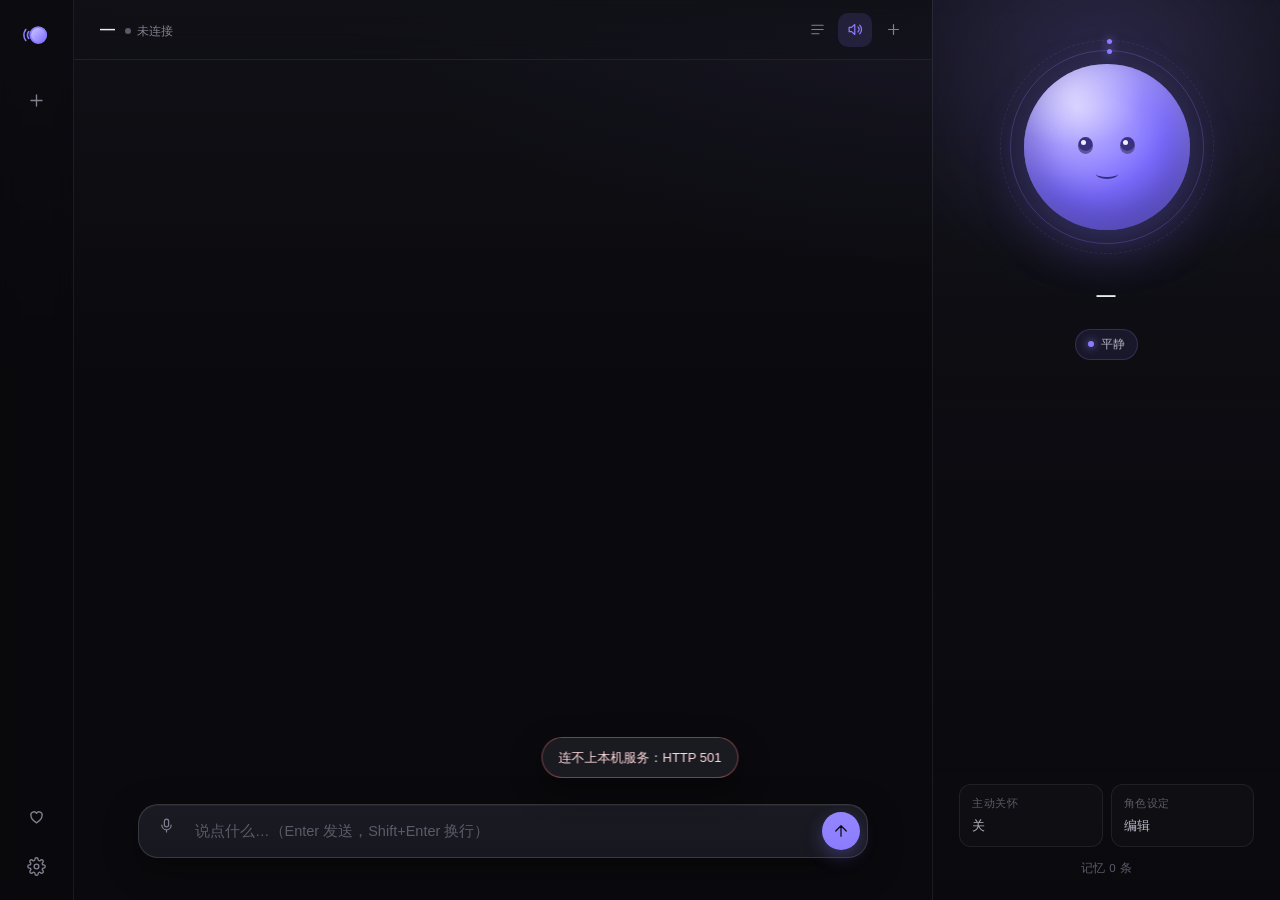
==== src/ui/index.html @ 5f8cbdd1 "update" ====
<!DOCTYPE html>
<!-- ============================================================
     GENERATED by build_ui.py from src/ui/src/ — do not edit.
     Edit src/ui/src/{index.html,css/*.css,js/*.js} and re-run the
     builder. Dev loop (no rebuild, no regeneration):
       agent.exe --headless 8787 --ui src/ui/index.html
     ============================================================ -->
<html lang="zh-CN">
<head>
<meta charset="utf-8">
<meta name="viewport" content="width=device-width, initial-scale=1, viewport-fit=cover">
<meta name="color-scheme" content="dark">
<title>agent</title>
<style>/* ==== css/00-tokens.css =============================================== */

/* 设计令牌：近黑的分层表面 + 单一强调色（由角色卡覆盖 --accent）。
   组件只引用变量，换角色 = 换 --accent，不改任何组件样式。 */
:root {
  --bg: #0a0a0e;
  --bg-2: #101016;
  --panel: #14141b;
  --card: #1a1a22;
  --card-2: #20202a;
  --line: rgba(255, 255, 255, .07);
  --line-strong: rgba(255, 255, 255, .13);
  --text: #ecebf3;
  --text-2: #b7b5c4;
  --muted: #82808f;
  --faint: #5c5a69;

  --accent: #8b7cff;
  --accent-2: #e874c6;
  --accent-ink: #0d0b16;
  --ok: #64d6a4;
  --warn: #e8bb63;
  --err: #f0777f;

  --r-sm: 8px;
  --r-md: 12px;
  --r-lg: 18px;
  --r-xl: 26px;

  --shadow-1: 0 1px 2px rgba(0, 0, 0, .35);
  --shadow-2: 0 12px 32px rgba(0, 0, 0, .45);
  --shadow-glow: 0 0 60px color-mix(in srgb, var(--accent) 26%, transparent);

  --font: "Inter", "SF Pro Text", -apple-system, "Segoe UI", "Microsoft YaHei UI",
          "Microsoft YaHei", "PingFang SC", "Noto Sans SC", sans-serif;
  --mono: "JetBrains Mono", "Cascadia Code", ui-monospace, Consolas, monospace;

  --rail: 74px;
  --stage: 348px;
  --ease: cubic-bezier(.22, .61, .36, 1);
}

/* ==== css/01-base.css ================================================= */

* { box-sizing: border-box; }
html, body { height: 100%; }
body {
  margin: 0;
  background: var(--bg);
  color: var(--text);
  font-family: var(--font);
  font-size: 14px;
  line-height: 1.62;
  -webkit-font-smoothing: antialiased;
  overflow: hidden;
}
button, input, textarea, select { font: inherit; color: inherit; }
button { background: none; border: 0; cursor: pointer; padding: 0; }
svg { width: 18px; height: 18px; fill: none; stroke: currentColor; stroke-width: 1.7; stroke-linecap: round; stroke-linejoin: round; }
.hidden { display: none !important; }

::-webkit-scrollbar { width: 10px; height: 10px; }
::-webkit-scrollbar-thumb { background: rgba(255, 255, 255, .09); border: 3px solid transparent; background-clip: content-box; border-radius: 8px; }
::-webkit-scrollbar-thumb:hover { background: rgba(255, 255, 255, .17); background-clip: content-box; }
::-webkit-scrollbar-track { background: transparent; }

:focus-visible { outline: 2px solid color-mix(in srgb, var(--accent) 70%, transparent); outline-offset: 2px; }
::selection { background: color-mix(in srgb, var(--accent) 38%, transparent); }

/* 细长的提示条 */
#toasts {
  position: fixed; left: 50%; bottom: 122px; transform: translateX(-50%);
  display: flex; flex-direction: column; gap: 8px; align-items: center;
  z-index: 90; pointer-events: none;
}
.toast {
  background: rgba(28, 28, 36, .94);
  border: 1px solid var(--line-strong);
  color: var(--text);
  padding: 9px 16px; border-radius: 999px;
  font-size: 13px; box-shadow: var(--shadow-2);
  backdrop-filter: blur(10px);
  animation: toast-in .22s var(--ease) both;
}
.toast.err { border-color: color-mix(in srgb, var(--err) 45%, transparent); color: #ffd9dc; }
.toast.ok { border-color: color-mix(in srgb, var(--ok) 35%, transparent); }
@keyframes toast-in { from { opacity: 0; transform: translateY(8px); } }

/* ==== css/02-shell.css ================================================ */

#app {
  display: grid;
  grid-template-columns: var(--rail) minmax(0, 1fr) var(--stage);
  height: 100vh; height: 100dvh;
  background:
    radial-gradient(1100px 620px at 78% -12%, color-mix(in srgb, var(--accent) 9%, transparent), transparent 62%),
    linear-gradient(180deg, var(--bg-2), var(--bg) 42%);
}

/* ---------------- 左侧角色栏 ---------------- */
#rail {
  display: flex; flex-direction: column; align-items: center;
  gap: 10px; padding: 16px 0 14px;
  border-right: 1px solid var(--line);
  background: rgba(10, 10, 14, .55);
  backdrop-filter: blur(8px);
  z-index: 3;
}
.rail-mark { width: 38px; height: 38px; display: grid; place-items: center; color: var(--accent); margin-bottom: 6px; }
.rail-mark svg { width: 30px; height: 30px; stroke-width: 1.4; }
.rail-list { display: flex; flex-direction: column; gap: 10px; align-items: center; }
.rail-gap { flex: 1; }

.persona-dot {
  position: relative; width: 46px; height: 46px; border-radius: 50%;
  display: grid; place-items: center;
  border: 1px solid var(--line);
  background: var(--card);
  color: var(--text-2); font-weight: 600; letter-spacing: .02em;
  transition: transform .18s var(--ease), border-color .18s, box-shadow .18s;
  overflow: hidden;
}
.persona-dot img { width: 100%; height: 100%; object-fit: cover; }
.persona-dot:hover { transform: translateY(-1px); border-color: var(--line-strong); }
.persona-dot.on {
  border-color: color-mix(in srgb, var(--accent) 70%, transparent);
  box-shadow: 0 0 0 3px color-mix(in srgb, var(--accent) 16%, transparent),
              0 6px 18px color-mix(in srgb, var(--accent) 22%, transparent);
}
.persona-dot .busy-dot {
  position: absolute; right: -1px; bottom: -1px; width: 11px; height: 11px; border-radius: 50%;
  background: var(--accent); border: 2px solid var(--bg); animation: pulse 1.4s infinite;
}
@keyframes pulse { 50% { opacity: .35; } }

.rail-btn {
  width: 40px; height: 40px; border-radius: 12px;
  display: grid; place-items: center; color: var(--muted);
  transition: background .16s, color .16s;
}
.rail-btn:hover { background: var(--card); color: var(--text); }
.rail-btn.active { background: color-mix(in srgb, var(--accent) 16%, transparent); color: var(--accent); }
.rail-btn svg { width: 19px; height: 19px; }

/* ---------------- 中间对话 ---------------- */
#chat { display: flex; flex-direction: column; min-width: 0; position: relative; }

#chat-head {
  height: 60px; flex: 0 0 60px;
  display: flex; align-items: center; justify-content: space-between;
  padding: 0 22px 0 26px;
  border-bottom: 1px solid var(--line);
  background: linear-gradient(180deg, rgba(16, 16, 22, .86), rgba(16, 16, 22, .32));
  backdrop-filter: blur(12px);
  z-index: 2;
}
.head-main { display: flex; align-items: baseline; gap: 10px; min-width: 0; }
#head-name { font-size: 15px; font-weight: 600; letter-spacing: .01em; }
.head-status {
  font-size: 12px; color: var(--muted);
  display: inline-flex; align-items: center; gap: 6px;
}
.head-status::before {
  content: ""; width: 6px; height: 6px; border-radius: 50%;
  background: var(--ok); box-shadow: 0 0 8px color-mix(in srgb, var(--ok) 60%, transparent);
}
.head-status.busy::before { background: var(--accent); box-shadow: 0 0 10px var(--accent); animation: pulse 1.2s infinite; }
.head-status.off::before { background: var(--faint); box-shadow: none; }
.head-tools { display: flex; gap: 4px; }

.ico-btn {
  width: 34px; height: 34px; border-radius: 10px;
  display: grid; place-items: center; color: var(--muted);
  transition: background .16s, color .16s;
}
.ico-btn:hover { background: var(--card); color: var(--text); }
.ico-btn.on { color: var(--accent); background: color-mix(in srgb, var(--accent) 14%, transparent); }
.ico-btn svg { width: 17px; height: 17px; }

/* ---------------- 右侧舞台 ---------------- */
#stage {
  position: relative;
  display: flex; flex-direction: column; align-items: center;
  padding: 34px 26px 22px;
  border-left: 1px solid var(--line);
  background:
    radial-gradient(420px 320px at 50% 6%, color-mix(in srgb, var(--accent) 10%, transparent), transparent 70%),
    linear-gradient(180deg, rgba(18, 18, 25, .55), rgba(10, 10, 14, .2));
  overflow: hidden;
}
.stage-glow {
  position: absolute; inset: -20% -30% auto -30%; height: 62%;
  background: radial-gradient(closest-side, color-mix(in srgb, var(--accent) 22%, transparent), transparent 72%);
  filter: blur(28px); opacity: .55; pointer-events: none;
  transition: background 1.2s var(--ease), opacity 1.2s var(--ease);
}

@media (max-width: 1120px) {
  :root { --stage: 300px; }
}
@media (max-width: 920px) {
  #app { grid-template-columns: 64px minmax(0, 1fr); }
  #stage { display: none; }
  :root { --rail: 64px; }
  .persona-dot { width: 40px; height: 40px; }
}

/* ==== css/03-stage.css ================================================ */

/* 角色舞台：一枚会呼吸、会看人、会说话的光球。
   没有立绘也不空——情绪由光球的颜色、眼睛、嘴形和光晕共同表达；
   角色卡提供了头像时，头像浮在光球里，表情层自动隐藏。 */

.orb-wrap {
  position: relative; width: 214px; height: 214px;
  display: grid; place-items: center;
  margin-top: 6px;
  flex: 0 0 auto;
}
.orb-ring {
  position: absolute; inset: 10px; border-radius: 50%;
  border: 1px solid color-mix(in srgb, var(--accent) 26%, transparent);
  animation: spin 26s linear infinite;
}
.orb-ring.r2 {
  inset: 0; border-style: dashed;
  border-color: color-mix(in srgb, var(--accent) 14%, transparent);
  animation: spin 44s linear infinite reverse;
}
.orb-ring::after {
  content: ""; position: absolute; top: -2px; left: 50%; width: 5px; height: 5px;
  border-radius: 50%; background: var(--accent); box-shadow: 0 0 10px var(--accent);
}
@keyframes spin { to { transform: rotate(360deg); } }

.orb {
  position: relative; width: 166px; height: 166px; border-radius: 50%;
  background:
    radial-gradient(120% 120% at 32% 26%, var(--mood-a, #cfc8ff) 0%, var(--mood-b, #7c6cff) 46%, var(--mood-c, #4a3fb0) 100%);
  box-shadow:
    inset 0 -18px 40px color-mix(in srgb, var(--mood-c, #3b2f92) 70%, transparent),
    inset 0 10px 26px rgba(255, 255, 255, .28),
    0 18px 50px color-mix(in srgb, var(--mood-b, #7c6cff) 30%, transparent);
  animation: breathe 7s var(--ease) infinite;
  transition: background .8s var(--ease), box-shadow .8s var(--ease);
  overflow: hidden;
}
@keyframes breathe {
  50% { transform: translateY(-4px) scale(1.012); }
}
.orb-sheen {
  position: absolute; inset: 0; border-radius: 50%;
  background: radial-gradient(60% 45% at 30% 18%, rgba(255, 255, 255, .55), transparent 70%);
  mix-blend-mode: screen; opacity: .55; pointer-events: none;
}
.orb img { width: 100%; height: 100%; object-fit: cover; border-radius: 50%; position: relative; z-index: 1; }

/* ---------------- 表情 ---------------- */
.face { position: absolute; inset: 0; z-index: 2; }
.eye {
  position: absolute; top: 44%; width: 15px; height: 17px; border-radius: 50%;
  background: color-mix(in srgb, var(--mood-c, #241a55) 82%, #000);
  transform-origin: 50% 60%;
  transition: all .28s var(--ease);
  box-shadow: inset 0 -3px 0 rgba(255, 255, 255, .18);
}
.eye.l { left: 33%; }
.eye.r { right: 33%; }
.eye::after { /* 高光 */
  content: ""; position: absolute; top: 3px; left: 3px; width: 5px; height: 5px;
  border-radius: 50%; background: rgba(255, 255, 255, .92);
}
.mouth {
  position: absolute; left: 50%; top: 63%; width: 22px; height: 10px;
  transform: translateX(-50%);
  border-bottom: 2.5px solid color-mix(in srgb, var(--mood-c, #241a55) 78%, #000);
  border-radius: 0 0 50% 50%;
  transition: all .26s var(--ease);
}
.brow {
  position: absolute; top: 36%; width: 15px; height: 2.5px; border-radius: 2px;
  background: color-mix(in srgb, var(--mood-c, #241a55) 55%, transparent);
  opacity: 0; transition: all .26s var(--ease);
}
.brow.l { left: 32.5%; }
.brow.r { right: 32.5%; }
.blush {
  position: absolute; top: 56%; width: 24px; height: 12px; border-radius: 50%;
  background: radial-gradient(closest-side, rgba(255, 132, 164, .68), transparent 78%);
  opacity: 0; transition: opacity .3s var(--ease);
}
.blush.l { left: 18%; }
.blush.r { right: 18%; }

/* 情绪：颜色 + 五官一起变 */
.orb[data-emo="neutral"]   { --mood-a: #cfc8ff; --mood-b: #7c6cff; --mood-c: #453a9e; }
.orb[data-emo="happy"]     { --mood-a: #ffe0f2; --mood-b: #f388c9; --mood-c: #a83f86; }
.orb[data-emo="sad"]       { --mood-a: #c8d8ff; --mood-b: #6f8ce0; --mood-c: #33427e; }
.orb[data-emo="angry"]     { --mood-a: #ffd0cd; --mood-b: #ef6a72; --mood-c: #8e2f3a; }
.orb[data-emo="shy"]       { --mood-a: #ffe3ea; --mood-b: #f59bb2; --mood-c: #a3546c; }
.orb[data-emo="surprised"] { --mood-a: #d8fbff; --mood-b: #62c9e8; --mood-c: #2a7287; }
.orb[data-emo="thinking"]  { --mood-a: #dcd8ff; --mood-b: #8d82e8; --mood-c: #4a418e; }
.orb[data-emo="affection"] { --mood-a: #ffe1ec; --mood-b: #f28ab7; --mood-c: #9c4468; }

.orb[data-emo="happy"] .eye { height: 9px; border-radius: 9px 9px 4px 4px; top: 46%; }
.orb[data-emo="happy"] .mouth { width: 30px; height: 14px; }
.orb[data-emo="sad"] .eye { transform: rotate(6deg) translateY(2px); height: 15px; }
.orb[data-emo="sad"] .eye.r { transform: rotate(-6deg) translateY(2px); }
.orb[data-emo="sad"] .mouth { border-bottom: 0; border-top: 2.5px solid currentColor; top: 67%;
  color: color-mix(in srgb, var(--mood-c, #241a55) 78%, #000); border-radius: 50% 50% 0 0; width: 18px; }
.orb[data-emo="sad"] .brow { opacity: .8; }
.orb[data-emo="sad"] .brow.l { transform: rotate(-14deg) translateY(-2px); }
.orb[data-emo="sad"] .brow.r { transform: rotate(14deg) translateY(-2px); }

.orb[data-emo="angry"] .brow { opacity: .95; }
.orb[data-emo="angry"] .brow.l { transform: rotate(16deg) translateY(1px); }
.orb[data-emo="angry"] .brow.r { transform: rotate(-16deg) translateY(1px); }
.orb[data-emo="angry"] .eye { height: 12px; }
.orb[data-emo="angry"] .mouth { width: 16px; height: 3px; border-bottom-width: 3px; border-radius: 2px; }

.orb[data-emo="shy"] .blush { opacity: 1; }
.orb[data-emo="shy"] .eye { height: 8px; border-radius: 8px 8px 3px 3px; top: 48%; }
.orb[data-emo="shy"] .mouth { width: 14px; height: 8px; }

.orb[data-emo="surprised"] .eye { width: 17px; height: 19px; }
.orb[data-emo="surprised"] .mouth { width: 12px; height: 14px; border: 2.5px solid color-mix(in srgb, var(--mood-c, #241a55) 78%, #000);
  border-radius: 50%; background: transparent; }
.orb[data-emo="surprised"] .brow { opacity: .7; transform: translateY(-4px); }

.orb[data-emo="thinking"] .eye { transform: translate(3px, -3px); }
.orb[data-emo="thinking"] .mouth { width: 12px; transform: translateX(-50%) rotate(-8deg); }
.orb[data-emo="thinking"] .brow.l { opacity: .55; transform: rotate(-10deg); }

.orb[data-emo="affection"] .blush { opacity: 1; }
.orb[data-emo="affection"] .eye { height: 8px; border-radius: 8px 8px 3px 3px; top: 48%; }
.orb[data-emo="affection"] .mouth { width: 26px; height: 12px; }

/* 说话：嘴动、光晕呼吸、声波跳 */
.orb.speaking { animation: breathe 7s var(--ease) infinite, talk-glow .9s ease-in-out infinite; }
.orb.speaking .mouth { animation: talk .34s ease-in-out infinite; }
@keyframes talk {
  0%, 100% { height: 8px; width: 22px; }
  50% { height: 16px; width: 26px; border-radius: 10px; }
}
@keyframes talk-glow {
  50% { box-shadow:
    inset 0 -18px 40px color-mix(in srgb, var(--mood-c, #3b2f92) 70%, transparent),
    inset 0 10px 26px rgba(255, 255, 255, .3),
    0 18px 60px color-mix(in srgb, var(--mood-b, #7c6cff) 46%, transparent); }
}

.voice-bars {
  position: absolute; bottom: -14px; left: 50%; transform: translateX(-50%);
  display: flex; align-items: flex-end; gap: 3px; height: 22px;
  opacity: 0; transition: opacity .25s;
}
.voice-bars.on { opacity: 1; }
.voice-bars i {
  width: 3px; height: 6px; border-radius: 3px;
  background: color-mix(in srgb, var(--accent) 80%, #fff);
  animation: bar .9s ease-in-out infinite;
}
.voice-bars i:nth-child(2) { animation-delay: .12s; }
.voice-bars i:nth-child(3) { animation-delay: .24s; }
.voice-bars i:nth-child(4) { animation-delay: .36s; }
.voice-bars i:nth-child(5) { animation-delay: .48s; }
@keyframes bar { 50% { height: 20px; } }

/* ---------------- 舞台文字 ---------------- */
.stage-name {
  margin-top: 26px; font-size: 19px; font-weight: 600; letter-spacing: .04em;
}
.stage-sub { margin-top: 4px; font-size: 12.5px; color: var(--muted); text-align: center; }
.stage-mood {
  margin-top: 14px; display: inline-flex; align-items: center; gap: 7px;
  padding: 5px 12px; border-radius: 999px;
  background: color-mix(in srgb, var(--accent) 10%, transparent);
  border: 1px solid color-mix(in srgb, var(--accent) 22%, transparent);
  font-size: 12px; color: var(--text-2);
  transition: background .4s, border-color .4s;
}
.stage-mood .dot { width: 6px; height: 6px; border-radius: 50%; background: var(--accent); box-shadow: 0 0 8px var(--accent); }

.stage-act {
  margin-top: 18px; min-height: 40px; max-width: 260px;
  text-align: center; font-size: 12.5px; color: var(--accent);
  font-style: italic; letter-spacing: .02em;
  opacity: 0; transform: translateY(4px);
  transition: opacity .5s var(--ease), transform .5s var(--ease);
}
.stage-act.on { opacity: .9; transform: none; }

.stage-stats {
  margin-top: auto; width: 100%; display: grid; grid-template-columns: 1fr 1fr; gap: 8px;
}
.stat {
  display: flex; flex-direction: column; gap: 3px; align-items: flex-start;
  padding: 10px 12px; border-radius: var(--r-md);
  border: 1px solid var(--line); background: rgba(255, 255, 255, .018);
  transition: background .16s, border-color .16s;
  text-align: left;
}
.stat:hover { background: var(--card); border-color: var(--line-strong); }
.stat-k { font-size: 11px; color: var(--faint); letter-spacing: .06em; }
.stat-v { font-size: 12.5px; color: var(--text-2); }
.stat.on .stat-v { color: var(--accent); }
.stage-mem { margin-top: 12px; font-size: 11.5px; color: var(--faint); letter-spacing: .04em; }

/* ==== css/04-chat.css ================================================= */

#stream {
  flex: 1; min-height: 0; overflow-y: auto; overflow-x: hidden;
  padding: 26px clamp(20px, 5vw, 72px) 8px;
  scroll-behavior: smooth;
}
#stream::-webkit-scrollbar { width: 8px; }

/* 空状态：角色先开口 */
.welcome {
  max-width: 560px; margin: 12vh auto 0; text-align: center;
  animation: fade-up .5s var(--ease) both;
}
.welcome .hi { font-size: 13px; color: var(--faint); letter-spacing: .18em; text-transform: uppercase; }
.welcome .say {
  margin: 16px auto 0; max-width: 460px;
  font-size: 17px; line-height: 1.8; color: var(--text);
}
.welcome .hint { margin-top: 22px; font-size: 12.5px; color: var(--faint); }
@keyframes fade-up { from { opacity: 0; transform: translateY(10px); } }

/* ---------------- 消息 ---------------- */
.msg { display: flex; gap: 12px; margin-bottom: 22px; animation: msg-in .28s var(--ease) both; }
@keyframes msg-in { from { opacity: 0; transform: translateY(6px); } }

.msg .ava {
  flex: 0 0 30px; width: 30px; height: 30px; border-radius: 50%; margin-top: 2px;
  background: linear-gradient(140deg, color-mix(in srgb, var(--accent) 70%, #fff), var(--accent));
  box-shadow: 0 4px 14px color-mix(in srgb, var(--accent) 26%, transparent);
  overflow: hidden; display: grid; place-items: center;
  font-size: 12px; font-weight: 700; color: var(--accent-ink);
}
.msg .ava img { width: 100%; height: 100%; object-fit: cover; }
.msg .body { min-width: 0; max-width: min(680px, 82%); }
.msg .meta { display: flex; align-items: baseline; gap: 8px; margin-bottom: 3px; }
.msg .who { font-size: 12.5px; font-weight: 600; color: var(--text-2); }
.msg .time { font-size: 11px; color: var(--faint); }

.msg .text {
  font-size: 14.5px; line-height: 1.78; color: var(--text);
  white-space: pre-wrap; word-break: break-word;
}
.msg .text.streaming::after {
  content: ""; display: inline-block; width: 2px; height: 1.05em;
  margin-left: 2px; vertical-align: -2px; background: var(--accent);
  animation: caret 1s steps(2) infinite;
}
@keyframes caret { 50% { opacity: 0; } }

/* 动作描写（*抱住你*）低饱和斜体，不抢正文 */
.msg .text .act {
  color: color-mix(in srgb, var(--accent) 72%, var(--muted));
  font-style: italic; opacity: .92;
}

/* 用户消息 */
.msg.user { justify-content: flex-end; }
.msg.user .body { max-width: min(600px, 78%); }
.msg.user .bubble {
  background: linear-gradient(180deg, var(--card-2), var(--card));
  border: 1px solid var(--line-strong);
  padding: 10px 15px; border-radius: 16px 16px 4px 16px;
  font-size: 14.5px; white-space: pre-wrap; word-break: break-word;
  box-shadow: var(--shadow-1);
}

/* 推理折叠 */
.reason {
  margin: 2px 0 8px; border-left: 2px solid var(--line-strong);
  padding-left: 10px;
}
.reason summary {
  list-style: none; cursor: pointer; font-size: 12px; color: var(--faint);
  display: flex; align-items: center; gap: 6px; user-select: none;
}
.reason summary::-webkit-details-marker { display: none; }
.reason summary::before { content: "▸"; transition: transform .2s; }
.reason[open] summary::before { transform: rotate(90deg); }
.reason .rbody {
  margin-top: 6px; font-size: 12.5px; line-height: 1.7; color: var(--faint);
  white-space: pre-wrap; max-height: 240px; overflow: auto;
}

/* 一条消息的操作 */
.msg .actions { display: flex; gap: 4px; margin-top: 6px; opacity: 0; transition: opacity .18s; }
.msg:hover .actions, .msg .actions.pin { opacity: 1; }
.act-btn {
  font-size: 11.5px; color: var(--faint); padding: 3px 8px; border-radius: 7px;
  display: inline-flex; align-items: center; gap: 5px;
}
.act-btn:hover { background: var(--card); color: var(--text-2); }
.act-btn svg { width: 13px; height: 13px; }
.act-btn.speaking { color: var(--accent); }

/* 时间分隔 */
.day-sep { text-align: center; font-size: 11px; color: var(--faint); margin: 8px 0 24px; letter-spacing: .12em; }

/* ---------------- 等待指示 ---------------- */
.typing {
  display: flex; align-items: center; gap: 7px;
  padding: 0 clamp(20px, 5vw, 72px) 10px;
  font-size: 12.5px; color: var(--muted);
}
.typing .tdot {
  width: 5px; height: 5px; border-radius: 50%; background: var(--accent);
  animation: bob 1.2s infinite;
}
.typing .tdot:nth-child(2) { animation-delay: .15s; }
.typing .tdot:nth-child(3) { animation-delay: .3s; }
@keyframes bob { 0%, 60%, 100% { transform: translateY(0); opacity: .45; } 30% { transform: translateY(-4px); opacity: 1; } }

/* ---------------- Markdown ---------------- */
.md p { margin: 0 0 .6em; }
.md p:last-child { margin-bottom: 0; }
.md strong { color: #fff; font-weight: 600; }
.md em { font-style: italic; }
.md code {
  font-family: var(--mono); font-size: .88em;
  background: rgba(255, 255, 255, .06); padding: 1.5px 5px; border-radius: 5px;
  border: 1px solid var(--line);
}
.md pre {
  background: var(--bg-2); border: 1px solid var(--line);
  padding: 12px 14px; border-radius: var(--r-md); overflow: auto; margin: .6em 0;
}
.md pre code { background: none; border: 0; padding: 0; font-size: 12.5px; line-height: 1.6; }
.md ul, .md ol { margin: .4em 0 .6em; padding-left: 1.3em; }
.md li { margin: .18em 0; }
.md a { color: var(--accent); text-decoration: none; border-bottom: 1px solid color-mix(in srgb, var(--accent) 35%, transparent); }
.md blockquote { margin: .6em 0; padding: 2px 0 2px 12px; border-left: 2px solid var(--line-strong); color: var(--text-2); }
.md h1, .md h2, .md h3 { font-size: 1em; margin: .8em 0 .4em; }

/* ==== css/05-composer.css ============================================= */

#composer {
  flex: 0 0 auto;
  padding: 10px clamp(16px, 5vw, 64px) 18px;
  background: linear-gradient(180deg, transparent, rgba(10, 10, 14, .65) 45%);
}
.composer-box {
  display: flex; align-items: flex-end; gap: 8px;
  padding: 7px 7px 7px 8px;
  background: linear-gradient(180deg, var(--card), #17171f);
  border: 1px solid var(--line-strong);
  border-radius: 20px;
  box-shadow: 0 10px 34px rgba(0, 0, 0, .38), inset 0 1px 0 rgba(255, 255, 255, .045);
  transition: border-color .2s, box-shadow .2s;
}
.composer-box:focus-within {
  border-color: color-mix(in srgb, var(--accent) 45%, transparent);
  box-shadow: 0 10px 34px rgba(0, 0, 0, .38), 0 0 0 3px color-mix(in srgb, var(--accent) 10%, transparent);
}
#input {
  flex: 1; min-height: 38px; max-height: 168px; resize: none;
  background: transparent; border: 0; outline: none;
  padding: 8px 2px; font-size: 14.5px; line-height: 1.55; color: var(--text);
}
#input::placeholder { color: var(--faint); }

.mic-btn, .send-btn {
  position: relative; flex: 0 0 38px; width: 38px; height: 38px; border-radius: 50%;
  display: grid; place-items: center;
  transition: background .16s, color .16s, transform .12s;
}
.mic-btn { color: var(--muted); }
.mic-btn:hover { background: rgba(255, 255, 255, .05); color: var(--text); }
.mic-btn svg { width: 17px; height: 17px; position: relative; z-index: 1; }
.mic-btn.rec { color: #fff; background: color-mix(in srgb, var(--err) 80%, #000); }
.mic-btn.rec .mic-ring {
  position: absolute; inset: 0; border-radius: 50%;
  border: 2px solid color-mix(in srgb, var(--err) 70%, transparent);
  animation: mic-pulse 1.5s ease-out infinite;
}
/* 实时电平：--mic-lvl 由页面按 RMS 写入（0..1），这里只负责表现 */
.mic-lvl {
  position: absolute; inset: -3px; border-radius: 50%;
  background: radial-gradient(circle,
    color-mix(in srgb, var(--err) 65%, transparent) 0%,
    color-mix(in srgb, var(--err) 30%, transparent) 55%,
    transparent 72%);
  opacity: 0; transform: scale(1); pointer-events: none;
  transition: opacity .09s linear, transform .09s linear;
}
.mic-btn.rec .mic-lvl {
  opacity: calc(.12 + var(--mic-lvl, 0) * .88);
  transform: scale(calc(1 + var(--mic-lvl, 0) * .55));
}
@keyframes mic-pulse { from { transform: scale(1); opacity: .9; } to { transform: scale(1.55); opacity: 0; } }
.mic-btn:disabled { opacity: .35; cursor: not-allowed; }

.send-btn {
  background: linear-gradient(180deg, color-mix(in srgb, var(--accent) 92%, #fff), var(--accent));
  color: var(--accent-ink);
  box-shadow: 0 6px 18px color-mix(in srgb, var(--accent) 30%, transparent);
}
.send-btn:hover { transform: translateY(-1px); }
.send-btn:active { transform: translateY(0) scale(.97); }
.send-btn:disabled { opacity: .4; box-shadow: none; cursor: not-allowed; transform: none; }
.send-btn .i-stop { display: none; }
.send-btn.stop { background: var(--card-2); color: var(--text); box-shadow: none; border: 1px solid var(--line-strong); }
.send-btn.stop .i-send { display: none; }
.send-btn.stop .i-stop { display: block; }

.composer-hint {
  margin-top: 8px; min-height: 16px;
  font-size: 11.5px; color: var(--faint); text-align: center; letter-spacing: .02em;
  transition: color .2s;
}
.composer-hint.rec { color: color-mix(in srgb, var(--err) 80%, #fff); }

/* ==== css/06-drawer.css =============================================== */

/* 抽屉：设置 / 记忆 / 角色编辑 / 会话 */
#scrim {
  position: fixed; inset: 0; z-index: 40;
  background: rgba(4, 4, 8, .55); backdrop-filter: blur(2px);
  animation: fade .2s both;
}
@keyframes fade { from { opacity: 0; } }

#drawer {
  position: fixed; top: 0; right: 0; bottom: 0; z-index: 41;
  width: min(460px, 94vw);
  display: flex; flex-direction: column;
  background: linear-gradient(180deg, #15151c, #101016);
  border-left: 1px solid var(--line-strong);
  box-shadow: -30px 0 70px rgba(0, 0, 0, .5);
  animation: slide-in .26s var(--ease) both;
}
@keyframes slide-in { from { transform: translateX(24px); opacity: 0; } }

.drawer-head {
  flex: 0 0 58px; display: flex; align-items: center; justify-content: space-between;
  padding: 0 16px 0 22px; border-bottom: 1px solid var(--line);
  font-size: 14px; font-weight: 600; letter-spacing: .04em;
}
.drawer-body { flex: 1; overflow-y: auto; padding: 20px 22px 40px; }

/* ---------------- 表单 ---------------- */
.sect { margin-bottom: 26px; }
.sect-h {
  font-size: 11px; color: var(--faint); letter-spacing: .14em; text-transform: uppercase;
  margin-bottom: 12px; display: flex; align-items: center; gap: 8px;
}
.sect-h::after { content: ""; flex: 1; height: 1px; background: var(--line); }

.field { margin-bottom: 12px; }
.field > label { display: block; font-size: 11.5px; color: var(--muted); margin-bottom: 5px; letter-spacing: .03em; }
.field input[type=text], .field input[type=password], .field input[type=number], .field select, .field textarea {
  width: 100%; padding: 9px 11px;
  background: var(--bg-2); border: 1px solid var(--line-strong); border-radius: 10px;
  font-size: 13px; outline: none; transition: border-color .16s, box-shadow .16s;
}
.field textarea { resize: vertical; min-height: 96px; line-height: 1.6; }
.field input:focus, .field select:focus, .field textarea:focus {
  border-color: color-mix(in srgb, var(--accent) 50%, transparent);
  box-shadow: 0 0 0 3px color-mix(in srgb, var(--accent) 9%, transparent);
}
.field .tip { margin-top: 5px; font-size: 11px; color: var(--faint); line-height: 1.6; }
.row { display: grid; grid-template-columns: 1fr 1fr; gap: 10px; }

.btn {
  display: inline-flex; align-items: center; justify-content: center; gap: 6px;
  padding: 8px 14px; border-radius: 10px; font-size: 12.5px;
  border: 1px solid var(--line-strong); background: var(--card); color: var(--text-2);
  transition: background .16s, color .16s, border-color .16s, transform .1s;
}
.btn:hover { background: var(--card-2); color: var(--text); }
.btn:active { transform: scale(.985); }
.btn.primary {
  background: linear-gradient(180deg, color-mix(in srgb, var(--accent) 92%, #fff), var(--accent));
  color: var(--accent-ink); border-color: transparent; font-weight: 600;
  box-shadow: 0 6px 16px color-mix(in srgb, var(--accent) 22%, transparent);
}
.btn.ghost { background: transparent; }
.btn.danger { color: var(--err); border-color: color-mix(in srgb, var(--err) 30%, transparent); }
.btn.sm { padding: 5px 10px; font-size: 11.5px; border-radius: 8px; }
.btn:disabled { opacity: .45; cursor: not-allowed; }
.btn-row { display: flex; gap: 8px; flex-wrap: wrap; margin-top: 10px; }

/* 开关 */
.switch-row { display: flex; align-items: center; justify-content: space-between; gap: 14px; padding: 9px 0; }
.switch-row .k { font-size: 13px; }
.switch-row .d { font-size: 11px; color: var(--faint); margin-top: 2px; }
.switch {
  flex: 0 0 38px; width: 38px; height: 21px; border-radius: 999px;
  background: var(--card-2); border: 1px solid var(--line-strong);
  position: relative; transition: background .18s, border-color .18s;
}
.switch::after {
  content: ""; position: absolute; top: 2px; left: 2px; width: 15px; height: 15px;
  border-radius: 50%; background: var(--muted); transition: transform .2s var(--ease), background .18s;
}
.switch.on { background: color-mix(in srgb, var(--accent) 30%, transparent); border-color: color-mix(in srgb, var(--accent) 55%, transparent); }
.switch.on::after { transform: translateX(17px); background: var(--accent); }

/* 分段选择 */
.seg { display: flex; gap: 4px; padding: 3px; background: var(--bg-2); border: 1px solid var(--line); border-radius: 10px; }
.seg button {
  flex: 1; padding: 6px 8px; border-radius: 7px; font-size: 12px; color: var(--muted);
  transition: background .16s, color .16s;
}
.seg button.on { background: var(--card-2); color: var(--text); box-shadow: var(--shadow-1); }

/* 供应商 / 服务卡片 */
.card {
  border: 1px solid var(--line); border-radius: var(--r-md);
  padding: 12px 13px; margin-bottom: 8px; background: rgba(255, 255, 255, .014);
}
.card.on { border-color: color-mix(in srgb, var(--accent) 45%, transparent); background: color-mix(in srgb, var(--accent) 6%, transparent); }
.card-top { display: flex; align-items: center; justify-content: space-between; gap: 8px; }
.card-name { font-size: 13px; font-weight: 600; }
.card-sub { font-size: 11px; color: var(--faint); margin-top: 3px; word-break: break-all; }
.badge {
  font-size: 10px; padding: 1px 7px; border-radius: 999px; letter-spacing: .04em;
  border: 1px solid var(--line-strong); color: var(--muted);
}
.badge.ok { color: var(--ok); border-color: color-mix(in srgb, var(--ok) 35%, transparent); }
.badge.warn { color: var(--warn); border-color: color-mix(in srgb, var(--warn) 35%, transparent); }

/* 列表行（记忆 / 会话） */
.list-row {
  display: flex; align-items: flex-start; gap: 10px;
  padding: 10px 4px; border-bottom: 1px solid var(--line);
  font-size: 13px; line-height: 1.6;
}
.list-row .grow { flex: 1; min-width: 0; }
.list-row .when { font-size: 11px; color: var(--faint); white-space: nowrap; }
.list-row .del { color: var(--faint); opacity: 0; transition: opacity .15s, color .15s; }
.list-row:hover .del { opacity: 1; }
.list-row .del:hover { color: var(--err); }
.empty { padding: 26px 4px; text-align: center; color: var(--faint); font-size: 12.5px; }

/* 头像选择 */
.avatar-edit { display: flex; align-items: center; gap: 14px; margin-bottom: 16px; }
.avatar-edit .preview {
  width: 62px; height: 62px; border-radius: 50%; overflow: hidden;
  background: linear-gradient(140deg, color-mix(in srgb, var(--accent) 70%, #fff), var(--accent));
  display: grid; place-items: center; color: var(--accent-ink); font-weight: 700; font-size: 20px;
  border: 1px solid var(--line-strong);
}
.avatar-edit .preview img { width: 100%; height: 100%; object-fit: cover; }

/* 色板 */
.swatches { display: flex; gap: 8px; flex-wrap: wrap; }
.swatch {
  width: 26px; height: 26px; border-radius: 50%; border: 2px solid transparent;
  transition: transform .12s, border-color .16s;
}
.swatch:hover { transform: scale(1.08); }
.swatch.on { border-color: #fff; box-shadow: 0 0 0 2px rgba(0, 0, 0, .5); }
</style>
</head>
<body>
<div id="app">

  <!-- ================= 左侧角色栏 ================= -->
  <aside id="rail">
    <div class="rail-mark" title="agent">
      <svg viewBox="0 0 24 24" aria-hidden="true">
        <circle cx="13" cy="12" r="6.4" fill="url(#g)"/>
        <path d="M5.4 9.2a4.6 4.6 0 0 0 0 5.6M3 7.6a7.8 7.8 0 0 0 0 8.8" stroke="currentColor" stroke-width="1.25" fill="none" stroke-linecap="round"/>
        <defs><linearGradient id="g" x1="8" y1="7" x2="19" y2="18" gradientUnits="userSpaceOnUse">
          <stop stop-color="#c9c2ff"/><stop offset="1" stop-color="#7c6cff"/></linearGradient></defs>
      </svg>
    </div>
    <div class="rail-list" id="persona-list"></div>
    <button class="rail-btn" id="btn-new-persona" title="新建角色">
      <svg viewBox="0 0 24 24"><path d="M12 5v14M5 12h14"/></svg>
    </button>
    <div class="rail-gap"></div>
    <button class="rail-btn" id="btn-memory" title="记忆">
      <svg viewBox="0 0 24 24"><path d="M12 20s-7-4.3-7-9.2A3.8 3.8 0 0 1 12 8a3.8 3.8 0 0 1 7 2.8C19 15.7 12 20 12 20Z"/></svg>
    </button>
    <button class="rail-btn" id="btn-settings" title="设置">
      <svg viewBox="0 0 24 24"><circle cx="12" cy="12" r="3"/><path d="M19.4 15a1.6 1.6 0 0 0 .3 1.8l.1.1a2 2 0 1 1-2.8 2.8l-.1-.1a1.6 1.6 0 0 0-1.8-.3 1.6 1.6 0 0 0-1 1.5V21a2 2 0 1 1-4 0v-.2a1.6 1.6 0 0 0-1-1.5 1.6 1.6 0 0 0-1.8.3l-.1.1a2 2 0 1 1-2.8-2.8l.1-.1a1.6 1.6 0 0 0 .3-1.8 1.6 1.6 0 0 0-1.5-1H3a2 2 0 1 1 0-4h.2a1.6 1.6 0 0 0 1.5-1 1.6 1.6 0 0 0-.3-1.8l-.1-.1a2 2 0 1 1 2.8-2.8l.1.1a1.6 1.6 0 0 0 1.8.3H9a1.6 1.6 0 0 0 1-1.5V3a2 2 0 1 1 4 0v.2a1.6 1.6 0 0 0 1 1.5 1.6 1.6 0 0 0 1.8-.3l.1-.1a2 2 0 1 1 2.8 2.8l-.1.1a1.6 1.6 0 0 0-.3 1.8V9a1.6 1.6 0 0 0 1.5 1H21a2 2 0 1 1 0 4h-.2a1.6 1.6 0 0 0-1.4 1Z"/></svg>
    </button>
  </aside>

  <!-- ================= 中间对话 ================= -->
  <main id="chat">
    <header id="chat-head">
      <div class="head-main">
        <span id="head-name">—</span>
        <span class="head-status" id="head-status">连接中</span>
      </div>
      <div class="head-tools">
        <button class="ico-btn" id="btn-sessions" title="会话记录">
          <svg viewBox="0 0 24 24"><path d="M4 6h16M4 12h16M4 18h10"/></svg>
        </button>
        <button class="ico-btn" id="btn-voice" title="朗读回复">
          <svg viewBox="0 0 24 24"><path d="M11 5 6.5 9H3v6h3.5L11 19V5Z"/><path d="M15.5 8.5a5 5 0 0 1 0 7M18 6a8.5 8.5 0 0 1 0 12"/></svg>
        </button>
        <button class="ico-btn" id="btn-new-session" title="新会话">
          <svg viewBox="0 0 24 24"><path d="M12 5v14M5 12h14"/></svg>
        </button>
      </div>
    </header>

    <div id="stream" aria-live="polite"></div>

    <div id="typing" class="typing hidden">
      <span class="tdot"></span><span class="tdot"></span><span class="tdot"></span>
      <span id="typing-label">正在想</span>
    </div>

    <footer id="composer">
      <div class="composer-box">
        <button class="mic-btn" id="btn-mic" title="点击开始 / 结束录音">
          <span class="mic-lvl"></span>
          <svg viewBox="0 0 24 24"><rect x="9" y="3" width="6" height="11" rx="3"/><path d="M5.5 11.5a6.5 6.5 0 0 0 13 0M12 18v3"/></svg>
          <span class="mic-ring"></span>
        </button>
        <textarea id="input" rows="1" placeholder="说点什么…（Enter 发送，Shift+Enter 换行）"></textarea>
        <button class="send-btn" id="btn-send" title="发送">
          <svg viewBox="0 0 24 24" class="i-send"><path d="M12 19V5M5 12l7-7 7 7"/></svg>
          <svg viewBox="0 0 24 24" class="i-stop"><rect x="7" y="7" width="10" height="10" rx="2"/></svg>
        </button>
      </div>
      <div class="composer-hint" id="composer-hint"></div>
    </footer>
  </main>

  <!-- ================= 右侧角色舞台 ================= -->
  <aside id="stage">
    <div class="stage-glow" id="stage-glow"></div>
    <div class="orb-wrap">
      <div class="orb-ring"></div>
      <div class="orb-ring r2"></div>
      <div class="orb" id="orb" data-emo="neutral">
        <img id="avatar" alt="" class="hidden">
        <div class="face" id="face">
          <div class="brow l"></div><div class="brow r"></div>
          <div class="eye l"></div><div class="eye r"></div>
          <div class="blush l"></div><div class="blush r"></div>
          <div class="mouth"></div>
        </div>
        <div class="orb-sheen"></div>
      </div>
      <div class="voice-bars" id="voice-bars"><i></i><i></i><i></i><i></i><i></i></div>
    </div>

    <div class="stage-name" id="stage-name">—</div>
    <div class="stage-sub" id="stage-sub"></div>
    <div class="stage-mood"><span class="dot" id="mood-dot"></span><span id="mood-text">平静</span></div>

    <div class="stage-act" id="stage-act"></div>

    <div class="stage-stats">
      <button class="stat" id="btn-proactive">
        <span class="stat-k">主动关怀</span>
        <span class="stat-v" id="proactive-v">关</span>
      </button>
      <button class="stat" id="btn-edit-persona">
        <span class="stat-k">角色设定</span>
        <span class="stat-v">编辑</span>
      </button>
    </div>

    <div class="stage-mem" id="stage-mem">记忆 0 条</div>
  </aside>
</div>

<!-- ================= 抽屉：设置 / 记忆 / 角色编辑 / 会话 ================= -->
<div id="scrim" class="hidden"></div>
<section id="drawer" class="hidden" aria-modal="true">
  <header class="drawer-head">
    <div id="drawer-title">设置</div>
    <button class="ico-btn" id="btn-drawer-close"><svg viewBox="0 0 24 24"><path d="M18 6 6 18M6 6l12 12"/></svg></button>
  </header>
  <div class="drawer-body" id="drawer-body"></div>
</section>

<div id="toasts"></div>
<input type="file" id="avatar-file" accept="image/png,image/jpeg,image/webp,image/gif" class="hidden">
<input type="file" id="audio-file" accept="audio/*" class="hidden">

<script>/* ==== js/00-core.js ================================================== */

'use strict';
/* =====================================================================
   00-core —— 常量、工具、传输层、状态仓库
   页面是一个纯粹的 HTTP/SSE 客户端：桌面窗口和浏览器走同一条通道。
   ===================================================================== */

const $ = (s, r = document) => r.querySelector(s);
const $$ = (s, r = document) => Array.from(r.querySelectorAll(s));

const MOCK = location.protocol === 'file:' || /[?&]mock=1\b/.test(location.search);

/* ---------------- 状态仓库 ---------------- */
const S = {
  connected: false,
  personas: [],
  active: '',
  persona: {},
  history: [],
  busy: false,
  emotion: 'neutral',
  memory: [],
  tts: { enabled: false, kind: 'off' },
  asr: { enabled: false, kind: 'off' },
  voice_reply: true,
  asr_auto_send: true,
  providers: [],
  model: '',
  thinking: 0,
  recording: false,
  sessions: [],
  lastAct: '',
};

const EMO_ZH = {
  neutral: '平静', happy: '开心', sad: '难过', angry: '生气',
  shy: '害羞', surprised: '惊讶', thinking: '思索', affection: '亲昵',
};

/* ---------------- 小工具 ---------------- */
function esc(s) {
  return String(s == null ? '' : s).replace(/[&<>"']/g, c =>
    ({ '&': '&amp;', '<': '&lt;', '>': '&gt;', '"': '&quot;', "'": '&#39;' }[c]));
}
function el(tag, cls, child) {
  const n = document.createElement(tag);
  if (cls) n.className = cls;
  if (child instanceof Node) n.appendChild(child);
  else if (child != null) n.textContent = child;
  return n;
}
function fmtClock(ts) {
  const d = new Date((ts || Date.now() / 1000) * 1000);
  return d.toTimeString().slice(0, 5);
}
function fmtDay(ts) {
  if (!ts) return '';
  const d = new Date(ts * 1000);
  return `${d.getMonth() + 1}月${d.getDate()}日`;
}
function icon(name) {
  const p = {
    trash: '<path d="M3.5 6.5h17"/><path d="M8.8 6.5V5a1.8 1.8 0 0 1 1.8-1.8h2.8A1.8 1.8 0 0 1 15.2 5v1.5"/><path d="M6.3 6.5l.9 12.3a2 2 0 0 0 2 1.9h5.6a2 2 0 0 0 2-1.9l.9-12.3"/>',
    play: '<path d="m8 5 11 7-11 7V5Z"/>',
    stop: '<rect x="6" y="6" width="12" height="12" rx="2"/>',
    plus: '<path d="M12 5v14M5 12h14"/>',
    x: '<path d="M18 6 6 18M6 6l12 12"/>',
    refresh: '<path d="M21 12a8 8 0 1 1-2.3-5.7M21 4v4h-4"/>',
    check: '<path d="m20 6-11 11-5-5"/>',
  }[name] || '';
  return `<svg viewBox="0 0 24 24">${p}</svg>`;
}

function toast(msg, kind = '', ms = 2600) {
  const t = el('div', 'toast ' + kind, msg);
  $('#toasts').appendChild(t);
  setTimeout(() => {
    t.style.transition = 'opacity .25s, transform .25s';
    t.style.opacity = '0';
    t.style.transform = 'translateY(6px)';
    setTimeout(() => t.remove(), 260);
  }, ms);
}

/* 角色主题色 */
function applyAccent(color) {
  if (!color) return;
  document.documentElement.style.setProperty('--accent', color);
  // 主色的深一档，供光球/阴影用
  const c = color.replace('#', '');
  if (c.length === 6) {
    const n = parseInt(c, 16);
    const r = Math.round(((n >> 16) & 255) * .62);
    const g = Math.round(((n >> 8) & 255) * .62);
    const b = Math.round((n & 255) * .62);
    document.documentElement.style.setProperty('--accent-deep',
      `rgb(${r},${g},${b})`);
  }
}

/* ---------------- 传输层 ---------------- */
async function cmd(name, args = {}) {
  if (MOCK) return mockCmd(name, args);
  const r = await fetch('/api/cmd/' + encodeURIComponent(name), {
    method: 'POST',
    headers: { 'Content-Type': 'application/json' },
    body: JSON.stringify(args || {}),
  });
  if (!r.ok) throw new Error('HTTP ' + r.status);
  const j = await r.json();
  if (!j.ok) throw new Error(j.error || '命令失败');
  return j;
}

let es = null;
function connect() {
  if (MOCK) { setTimeout(() => { S.connected = true; paintAll(); }, 200); return; }
  if (es) es.close();
  es = new EventSource('/api/events');
  es.onopen = () => { S.connected = true; paintHead(); };
  es.onerror = () => { S.connected = false; paintHead(); };
  es.onmessage = (ev) => {
    let m;
    try { m = JSON.parse(ev.data); } catch { return; }
    handleEvent(m);
  };
}

/* 命令 + 状态刷新 */
async function refreshState() {
  const st = await cmd('state');
  applyState(st, true);
}

function applyState(st, rebuild) {
  if (!st) return;
  S.connected = true;
  if (Array.isArray(st.personas)) S.personas = st.personas;
  if (st.active !== undefined) S.active = st.active;
  if (st.persona) S.persona = st.persona;
  if (st.emotion) S.emotion = st.emotion;
  if (Array.isArray(st.memory)) S.memory = st.memory;
  if (Array.isArray(st.history)) S.history = st.history;
  if (Array.isArray(st.providers)) S.providers = st.providers;
  if (st.busy !== undefined) S.busy = !!st.busy;
  if (st.tts) S.tts = Object.assign({}, S.tts, st.tts, { enabled: !!(st.voice && st.voice.tts) });
  if (st.asr) S.asr = Object.assign({}, S.asr, st.asr, { enabled: !!(st.voice && st.voice.asr) });
  if (st.voice && st.voice.recording !== undefined) S.recording = !!st.voice.recording;
  if (st.voice_reply !== undefined) S.voice_reply = !!st.voice_reply;
  if (st.asr_auto_send !== undefined) S.asr_auto_send = !!st.asr_auto_send;
  if (st.model !== undefined) S.model = st.model;
  if (st.thinking !== undefined) S.thinking = st.thinking;
  applyAccent(S.persona && S.persona.accent);
  if (rebuild) paintAll();
}

/* ---------------- 事件 ---------------- */
/* 事件由 02-chat / 03-voice / 04-panels 分别实现；这里只做分发。 */
const EVENT_HANDLERS = [];
function onEvent(fn) { EVENT_HANDLERS.push(fn); }
function handleEvent(m) {
  if (m.t === 'hello') applyState(m, true); // 继续分发：各模块可能也要看一眼
  for (const fn of EVENT_HANDLERS) {
    try { fn(m); } catch (e) { console.warn('event handler', m.t, e); }
  }
}

/* ---------------- 通用 UI ---------------- */
function paintHead() {
  const name = (S.persona && S.persona.name) || '—';
  $('#head-name').textContent = name;
  const st = $('#head-status');
  st.className = 'head-status' + (S.busy ? ' busy' : (S.connected ? '' : ' off'));
  st.textContent = !S.connected ? '未连接' : (S.busy ? '正在回应' : '在线');
  $('#btn-voice').classList.toggle('on', S.voice_reply);
  $('#btn-voice').title = S.voice_reply ? '朗读回复：开' : '朗读回复：关';
}

function paintAll() {
  paintHead();
  paintPersonas();
  paintStage();
  if (typeof paintHistory === 'function') paintHistory();
  if (typeof paintComposer === 'function') paintComposer();
  if (typeof paintDrawer === 'function' && !$('#drawer').classList.contains('hidden')) paintDrawer();
}

function paintPersonas() {
  const box = $('#persona-list');
  box.innerHTML = '';
  for (const p of S.personas) {
    const b = el('button', 'persona-dot' + (p.id === S.active ? ' on' : ''));
    b.title = p.name;
    b.dataset.id = p.id;
    if (p.avatar_url) b.innerHTML = `<img src="${esc(p.avatar_url)}" alt="">`;
    else b.textContent = (p.name || '?').slice(0, 1);
    if (p.id === S.active && S.busy) b.appendChild(el('span', 'busy-dot'));
    b.onclick = async () => {
      if (p.id === S.active) return;
      try {
        await cmd('persona.select', { id: p.id });
        stopAudio();
        await refreshState();
      } catch (e) { toast(e.message, 'err'); }
    };
    box.appendChild(b);
  }
}

/* ==== js/01-markdown.js ============================================== */

'use strict';
/* =====================================================================
   01-markdown —— 够用就好的渲染器
   角色对话里 *星号* 表示动作而不是斜体，所以这里刻意不实现 Markdown 的
   单星号斜体：*…* → .act（低饱和斜体 + 不朗读），_…_ 才是斜体。
   ===================================================================== */
function mdInline(s) {
  return s
    .replace(/`([^`]+)`/g, (_, c) => `<code>${c}</code>`)
    .replace(/\*\*([^*]+)\*\*/g, '<strong>$1</strong>')
    .replace(/\*([^*\n]+)\*/g, '<span class="act">$1</span>')
    .replace(/_([^_\n]+)_/g, '<em>$1</em>')
    .replace(/\[([^\]]+)\]\((https?:[^)\s]+)\)/g, '<a href="$2" target="_blank" rel="noreferrer">$1</a>');
}

function mdToHtml(src) {
  if (!src) return '';
  const safe = esc(src).replace(/\r\n/g, '\n');
  const parts = safe.split(/```/);
  let out = '';
  for (let i = 0; i < parts.length; i++) {
    if (i % 2 === 1) {
      // 代码块：第一行可能是语言名
      const body = parts[i].replace(/^[a-zA-Z0-9_+-]*\n/, '');
      out += `<pre><code>${body.replace(/\n$/, '')}</code></pre>`;
      continue;
    }
    const lines = parts[i].split('\n');
    let para = [];
    let list = null; // 'ul' | 'ol'
    const flushPara = () => {
      if (!para.length) return;
      out += `<p>${mdInline(para.join('\n')).replace(/\n/g, '<br>')}</p>`;
      para = [];
    };
    const flushList = () => { if (list) { out += `</${list}>`; list = null; } };
    for (const raw of lines) {
      const line = raw.replace(/\s+$/, '');
      if (!line.trim()) { flushPara(); flushList(); continue; }
      const h = /^(#{1,3})\s+(.*)$/.exec(line);
      if (h) { flushPara(); flushList(); out += `<h${h[1].length}>${mdInline(h[2])}</h${h[1].length}>`; continue; }
      const bq = /^>\s?(.*)$/.exec(line);
      if (bq) { flushPara(); flushList(); out += `<blockquote>${mdInline(bq[1])}</blockquote>`; continue; }
      const ul = /^[-*+]\s+(.*)$/.exec(line);
      if (ul) {
        flushPara();
        if (list !== 'ul') { flushList(); out += '<ul>'; list = 'ul'; }
        out += `<li>${mdInline(ul[1])}</li>`;
        continue;
      }
      const ol = /^\d+[.)]\s+(.*)$/.exec(line);
      if (ol) {
        flushPara();
        if (list !== 'ol') { flushList(); out += '<ol>'; list = 'ol'; }
        out += `<li>${mdInline(ol[1])}</li>`;
        continue;
      }
      if (list) flushList();
      para.push(line);
    }
    flushPara();
    flushList();
  }
  return out;
}

/* ==== js/02-chat.js ================================================== */

'use strict';
/* =====================================================================
   02-chat —— 消息流、流式渲染、等待指示
   ===================================================================== */

const LIVE = {
  node: null, body: null, raw: '', reasoning: '', rnode: null,
  started: false, streaming: false, pendingAct: '',
};
let pinned = true; // 视口是否贴着底部

function nearBottom() {
  const s = $('#stream');
  return s.scrollHeight - s.scrollTop - s.clientHeight < 80;
}
function stick(force) {
  if (!force && !pinned) return;
  const s = $('#stream');
  s.scrollTop = s.scrollHeight;
}

$('#stream').addEventListener('scroll', () => {
  pinned = nearBottom();
});

/* ---------------- 历史 ---------------- */
function avatarNode() {
  const a = el('div', 'ava');
  const p = S.persona || {};
  if (p.avatar_url) a.innerHTML = `<img src="${esc(p.avatar_url)}" alt="">`;
  else a.textContent = (p.name || '·').slice(0, 1);
  return a;
}

function msgAi(text, opts = {}) {
  const wrap = el('div', 'msg ai');
  wrap.appendChild(avatarNode());
  const body = el('div', 'body');
  const meta = el('div', 'meta');
  meta.appendChild(el('span', 'who', (S.persona && S.persona.name) || ''));
  meta.appendChild(el('span', 'time', opts.time || fmtClock()));
  body.appendChild(meta);
  const md = el('div', 'text md');
  md.innerHTML = mdToHtml(text || '');
  body.appendChild(md);
  const actions = el('div', 'actions');
  const replay = el('button', 'act-btn');
  replay.innerHTML = icon('play') + '<span>重播</span>';
  replay.onclick = () => speakText(text);
  const copy = el('button', 'act-btn');
  copy.innerHTML = '<span>复制</span>';
  copy.onclick = () => {
    navigator.clipboard?.writeText(text).then(() => toast('已复制', 'ok'), () => toast('复制失败', 'err'));
  };
  actions.append(replay, copy);
  body.appendChild(actions);
  wrap.appendChild(body);
  return wrap;
}

function msgUser(text) {
  const wrap = el('div', 'msg user');
  const body = el('div', 'body');
  const bubble = el('div', 'bubble', text);
  body.appendChild(bubble);
  wrap.appendChild(body);
  return wrap;
}

function paintHistory() {
  const stream = $('#stream');
  stream.innerHTML = '';
  LIVE.node = null; LIVE.body = null; LIVE.raw = '';

  if (!S.history.length) {
    const w = el('div', 'welcome');
    w.appendChild(el('div', 'hi', 'a companion, not an assistant'));
    w.appendChild(el('div', 'say', (S.persona && S.persona.greeting) || '……在的。'));
    w.appendChild(el('div', 'hint', S.tts.enabled
      ? '开口说话，或者按麦克风；她会用声音回你。'
      : '开口说话；在设置里接上语音服务，她就能读出回复。'));
    stream.appendChild(w);
    pinned = true;
    return;
  }
  let lastDay = '';
  for (const m of S.history) {
    if (m.kind === 'reasoning') continue; // 历史里的思考默认折叠在后面
    if (m.role === 'user') stream.appendChild(msgUser(m.text));
    else stream.appendChild(msgAi(m.text));
  }
  pinned = true;
  stick(true);
}

/* ---------------- 流式 ---------------- */
function ensureLiveNode() {
  if (LIVE.node) return;
  const stream = $('#stream');
  if ($('.welcome', stream)) stream.innerHTML = '';
  LIVE.node = el('div', 'msg ai');
  LIVE.node.appendChild(avatarNode());
  const body = el('div', 'body');
  const meta = el('div', 'meta');
  meta.appendChild(el('span', 'who', (S.persona && S.persona.name) || ''));
  meta.appendChild(el('span', 'time', fmtClock()));
  body.appendChild(meta);
  LIVE.rnode = null;
  LIVE.body = el('div', 'text md');
  body.appendChild(LIVE.body);
  LIVE.node.appendChild(body);
  stream.appendChild(LIVE.node);
  LIVE.body.classList.add('streaming');
  LIVE.streaming = true;
  LIVE.raw = '';
  LIVE.reasoning = '';
  LIVE.started = false;
  pinned = true;
  stick(true);
}

function renderLive() {
  if (!LIVE.body) return;
  LIVE.body.innerHTML = mdToHtml(LIVE.raw) || '<span style="opacity:.4">…</span>';
  stick();
}

function appendReason(delta) {
  if (!LIVE.body) return;
  LIVE.reasoning += delta;
  if (!LIVE.rnode) {
    const det = el('details', 'reason');
    det.open = false;
    const sum = el('summary', null, '思考');
    const body = el('div', 'rbody');
    det.append(sum, body);
    LIVE.node.querySelector('.body').insertBefore(det, LIVE.body);
    LIVE.rnode = body;
  }
  LIVE.rnode.textContent = LIVE.reasoning;
}

function finishLive() {
  if (!LIVE.node) return;
  if (LIVE.body) {
    LIVE.body.classList.remove('streaming');
    LIVE.body.innerHTML = mdToHtml(LIVE.raw);
  }
  if (LIVE.raw.trim()) {
    // 补上重播/复制
    const body = LIVE.node.querySelector('.body');
    const actions = el('div', 'actions');
    const replay = el('button', 'act-btn');
    replay.innerHTML = icon('play') + '<span>重播</span>';
    replay.onclick = () => speakText(LIVE.raw);
    const copy = el('button', 'act-btn');
    copy.innerHTML = '<span>复制</span>';
    copy.onclick = () => navigator.clipboard?.writeText(LIVE.raw).then(() => toast('已复制', 'ok'));
    actions.append(replay, copy);
    body.appendChild(actions);
  } else {
    LIVE.node.remove();
  }
  LIVE.node = null; LIVE.body = null; LIVE.rnode = null;
  LIVE.streaming = false;
  stick();
}

/* ---------------- 等待指示 ---------------- */
let waitTimer = null;
function showTyping(label) {
  const t = $('#typing');
  t.classList.remove('hidden');
  $('#typing-label').textContent = label || '正在想';
  if (waitTimer) clearInterval(waitTimer);
  const t0 = Date.now();
  waitTimer = setInterval(() => {
    const s = Math.floor((Date.now() - t0) / 1000);
    $('#typing-label').textContent = `${label || '正在想'} · ${s}s`;
  }, 1000);
}
function hideTyping() {
  $('#typing').classList.add('hidden');
  if (waitTimer) { clearInterval(waitTimer); waitTimer = null; }
}

/* ---------------- 事件 ---------------- */
onEvent((m) => {
  switch (m.t) {
    case 'turn_begin':
      S.busy = true;
      paintHead();
      if (m.idle) toast('她主动开口了');
      showTyping('正在想');
      break;
    case 'answer_begin':
      hideTyping();
      ensureLiveNode();
      break;
    case 'answer':
      if (!LIVE.node) ensureLiveNode();
      hideTyping();
      LIVE.raw += m.d || '';
      renderLive();
      break;
    case 'reason':
      if (!LIVE.node) ensureLiveNode();
      appendReason(m.d || '');
      break;
    case 'progress':
      if (!LIVE.node) showTyping('正在想');
      break;
    case 'status':
      if (m.d && /compact|summar/i.test(m.d)) showTyping('整理记忆');
      break;
    case 'error':
      hideTyping();
      if (LIVE.node && !LIVE.raw) { finishLive(); }
      toast(m.d || '出错了', 'err', 6000);
      break;
    case 'turn_end': {
      hideTyping();
      S.busy = false;
      finishLive();
      paintHead();
      break;
    }
    case 'memory':
      refreshState().catch(() => {});
      toast('记住了一件事', 'ok', 1800);
      break;
    case 'asr':
      if (m.text) {
        $('#input').value = m.text;
        autoGrow();
        if (m.auto_send) sendCurrent();
        else $('#input').focus();
      }
      break;
    case 'voice_state':
      S.recording = !!m.recording;
      paintComposer();
      break;
    case 'emo':
      setEmotion(m.name || 'neutral');
      break;
    case 'act':
      showAct(m.name || '');
      break;
    case 'quit':
      window.close();
      break;
  }
});

/* ---------------- 发送 ---------------- */
async function sendCurrent() {
  const input = $('#input');
  const text = input.value.trim();
  if (!text) return;
  if (S.busy) { toast('她还在说，先等一下'); return; }
  input.value = '';
  autoGrow();
  stopAudio();
  if ($('.welcome', $('#stream'))) $('#stream').innerHTML = '';
  $('#stream').appendChild(msgUser(text));
  S.history.push({ role: 'user', kind: 'user', text });
  LIVE.node = null;
  LIVE.body = null;
  LIVE.raw = '';
  pinned = true;
  stick(true);
  try {
    await cmd('send', { text });
  } catch (e) {
    toast(e.message, 'err');
  }
}

async function stopTurn() {
  try { await cmd('stop'); } catch { }
  stopAudio();
  hideTyping();
}

function autoGrow() {
  const t = $('#input');
  t.style.height = 'auto';
  t.style.height = Math.min(t.scrollHeight, 168) + 'px';
}

function paintComposer() {
  const btn = $('#btn-send');
  btn.classList.toggle('stop', S.busy);
  btn.title = S.busy ? '打断' : '发送';
  $('#btn-mic').disabled = !S.asr.enabled;
  $('#btn-mic').title = S.asr.enabled ? '点击开始 / 结束录音' : '还没有配置语音识别服务';
  $('#btn-mic').classList.toggle('rec', S.recording);
  const hint = $('#composer-hint');
  if (S.recording) {
    hint.textContent = '正在听…再点一次结束，随后自动转写';
    hint.classList.add('rec');
  } else if (!S.asr.enabled && !S.tts.enabled) {
    hint.textContent = '语音服务未配置：设置 → 服务，可以接入任何 OpenAI 兼容的 TTS / ASR';
    hint.classList.remove('rec');
  } else {
    hint.textContent = S.tts.enabled ? 'Enter 发送 · Shift+Enter 换行 · 回复会自动朗读' : 'Enter 发送 · Shift+Enter 换行';
    hint.classList.remove('rec');
  }
}

/* ==== js/03-voice.js ================================================= */

'use strict';
/* =====================================================================
   03-voice —— 语音播放队列、麦克风、舞台（表情 / 动作 / 状态）
   ===================================================================== */

/* ---------------- 播放队列 ---------------- */
const AUDIO = { q: [], el: new Audio(), playing: false, seq: 0 };

AUDIO.el.addEventListener('ended', () => { AUDIO.playing = false; playNext(); });
AUDIO.el.addEventListener('error', () => { AUDIO.playing = false; playNext(); });

function setSpeaking(on) {
  $('#orb').classList.toggle('speaking', on);
  $('#voice-bars').classList.toggle('on', on);
}

function playNext() {
  if (!AUDIO.q.length) { setSpeaking(false); return; }
  const clip = AUDIO.q.shift();
  AUDIO.playing = true;
  setSpeaking(true);
  if (clip.emo) setEmotion(clip.emo, true);
  AUDIO.el.src = clip.url;
  AUDIO.el.play().catch(() => { AUDIO.playing = false; playNext(); });
}

function stopAudio() {
  AUDIO.q = [];
  AUDIO.playing = false;
  try { AUDIO.el.pause(); AUDIO.el.currentTime = 0; } catch { }
  setSpeaking(false);
}

function enqueueClip(clip) {
  if (!clip || !clip.url) return;
  AUDIO.q.push(clip);
  if (!AUDIO.playing) playNext();
}

async function speakText(text) {
  const clean = String(text || '').replace(/\*[^*]*\*/g, '').trim();
  if (!clean) return;
  if (!S.tts.enabled) { toast('还没有配置语音合成服务', 'err'); return; }
  try { await cmd('voice.speak', { text: clean }); }
  catch (e) { toast(e.message, 'err'); }
}

/* ---------------- 麦克风（页面直接采集） ----------------
   WebView2 / 浏览器里跑的就是 Chromium，getUserMedia + MediaRecorder 是现成的：
   录音不再经过宿主，也不用 winmm/MCI —— macOS、Linux 与浏览器里打开的页面
   走的是同一条路。宿主只在 WebView2 里负责放行麦克风权限（见 webview.h）。
   采不到（老运行时、没有设备、权限被拒）时才退回宿主的 voice.record.*。 */

const MIC = {
  stream: null, rec: null, chunks: [], ctx: null, analyser: null, raf: 0,
  t0: 0, host: false,
};

function micError(e) {
  const name = (e && e.name) || '';
  if (name === 'NotAllowedError' || name === 'SecurityError') return '麦克风权限被拒绝';
  if (name === 'NotFoundError' || name === 'OverconstrainedError') return '系统里没有可用的录音设备';
  if (name === 'NotReadableError') return '麦克风被别的程序占用';
  return (e && e.message) || '打不开麦克风';
}

function pickMime() {
  if (!window.MediaRecorder) return '';
  const want = ['audio/webm;codecs=opus', 'audio/webm', 'audio/ogg;codecs=opus', 'audio/mp4'];
  for (const t of want) if (MediaRecorder.isTypeSupported(t)) return t;
  return '';
}
function extForMime(m) {
  if (!m) return 'webm';
  if (m.indexOf('mp4') >= 0) return 'm4a';
  if (m.indexOf('ogg') >= 0) return 'ogg';
  return 'webm';
}

function startLevel(stream) {
  const Ctx = window.AudioContext || window.webkitAudioContext;
  if (!Ctx) return;
  try {
    MIC.ctx = new Ctx();
    const src = MIC.ctx.createMediaStreamSource(stream);
    MIC.analyser = MIC.ctx.createAnalyser();
    MIC.analyser.fftSize = 512;
    src.connect(MIC.analyser);
    const data = new Uint8Array(MIC.analyser.frequencyBinCount);
    const root = document.documentElement;
    const tick = () => {
      MIC.analyser.getByteTimeDomainData(data);
      let sum = 0;
      for (let i = 0; i < data.length; i++) {
        const d = (data[i] - 128) / 128;
        sum += d * d;
      }
      const rms = Math.sqrt(sum / data.length);
      // 语音的 RMS 通常在 0.02..0.25，乘 4.2 之后才铺得满
      root.style.setProperty('--mic-lvl', Math.min(1, rms * 4.2).toFixed(3));
      MIC.raf = requestAnimationFrame(tick);
    };
    tick();
  } catch (e) { /* 没有 Web Audio 也不影响录音本身 */ }
}

function stopLevel() {
  if (MIC.raf) cancelAnimationFrame(MIC.raf);
  MIC.raf = 0;
  document.documentElement.style.setProperty('--mic-lvl', '0');
  if (MIC.ctx) { try { MIC.ctx.close(); } catch { } }
  MIC.ctx = null;
  MIC.analyser = null;
}

async function startBrowserMic() {
  if (!navigator.mediaDevices || !navigator.mediaDevices.getUserMedia)
    throw Object.assign(new Error('这个环境没有 getUserMedia'), { name: 'NotSupportedError' });
  if (!window.isSecureContext)
    throw Object.assign(new Error('页面不在安全上下文里'), { name: 'SecurityError' });
  const stream = await navigator.mediaDevices.getUserMedia({
    audio: { channelCount: 1, echoCancellation: true, noiseSuppression: true, autoGainControl: true },
  });
  const mime = pickMime();
  let rec;
  try {
    rec = mime ? new MediaRecorder(stream, { mimeType: mime, audioBitsPerSecond: 64000 })
      : new MediaRecorder(stream);
  } catch (e) {
    stream.getTracks().forEach((t) => t.stop()); // 拿不到编码器就把设备还回去
    throw e;
  }
  MIC.stream = stream;
  MIC.rec = rec;
  MIC.chunks = [];
  MIC.t0 = Date.now();
  rec.ondataavailable = (e) => { if (e.data && e.data.size) MIC.chunks.push(e.data); };
  rec.start(200); // 每 200ms 一片，长录音也不会攒成一个巨大的 Blob
  startLevel(stream);
}

async function stopBrowserMic() {
  const rec = MIC.rec;
  const stream = MIC.stream;
  const secs = (Date.now() - MIC.t0) / 1000;
  stopLevel();
  if (!rec) return null;
  await new Promise((resolve) => {
    rec.onstop = () => resolve();
    try { rec.stop(); } catch { resolve(); }
  });
  if (stream) stream.getTracks().forEach((t) => t.stop());
  const type = rec.mimeType || 'audio/webm';
  const blob = new Blob(MIC.chunks, { type });
  MIC.rec = null;
  MIC.stream = null;
  MIC.chunks = [];
  return { blob, secs, ext: extForMime(type) };
}

async function transcribeBlob(blob, ext) {
  const buf = new Uint8Array(await blob.arrayBuffer());
  let bin = '';
  for (let i = 0; i < buf.length; i += 0x8000)
    bin += String.fromCharCode.apply(null, buf.subarray(i, i + 0x8000));
  // 转写结果由服务端的 asr 事件送回（02-chat 负责填框 / 自动发送）
  await cmd('voice.transcribe', { data_b64: btoa(bin), ext });
}

async function toggleMic() {
  if (!S.asr.enabled) { toast('还没有配置语音识别服务', 'err'); return; }
  if ($('#btn-mic').disabled) return;
  if (S.recording) return stopRecording();
  return startRecording();
}

async function startRecording() {
  stopAudio();
  try {
    await startBrowserMic();
    MIC.host = false;
  } catch (e) {
    const why = micError(e);
    try {
      await cmd('voice.record.start'); // 宿主录音（Windows MCI）兜底
      MIC.host = true;
      toast(why + '，已改用系统录音', '', 3200);
    } catch (e2) {
      // 两条路都走不通：说清楚原因，并指向不需要麦克风的通道
      console.warn('host mic fallback failed:', e2 && e2.message);
      toast(why + '。可以插上麦克风再试，或在设置 → 语音识别里用「上传音频转写」。', 'err', 6000);
      return;
    }
  }
  S.recording = true;
  paintComposer();
}

async function stopRecording() {
  S.recording = false;
  paintComposer();
  if (MIC.host) {
    try {
      const r = await cmd('voice.record.stop');
      if (r.seconds && r.seconds < 1) { toast('太短了，再说一次？'); return; }
      showTyping('正在听写');
      await cmd('voice.transcribe', { path: r.path });
    } catch (e) {
      toast(e.message, 'err', 5000);
    } finally {
      hideTyping();
    }
    return;
  }
  let clip = null;
  try {
    clip = await stopBrowserMic();
  } catch (e) {
    toast(micError(e), 'err');
    return;
  }
  if (!clip || clip.secs < 0.6 || !clip.blob.size) { toast('太短了，再说一次？'); return; }
  try {
    showTyping('正在听写');
    await transcribeBlob(clip.blob, clip.ext);
  } catch (e) {
    toast(e.message, 'err', 5000);
  } finally {
    hideTyping();
  }
}

// 关窗 / 刷新时把设备还回去，别让麦克风一直被占着
window.addEventListener('beforeunload', () => {
  if (MIC.stream) MIC.stream.getTracks().forEach((t) => t.stop());
  stopLevel();
});

/* ---------------- 上传音频转写（没有麦克风时的备用通道） ---------------- */
function pickAudio() {
  if (!S.asr.enabled) { toast('还没有配置语音识别服务', 'err'); return; }
  $('#audio-file').click();
}
$('#audio-file').addEventListener('change', async (e) => {
  const f = e.target.files && e.target.files[0];
  e.target.value = '';
  if (!f) return;
  if (f.size > 24 * 1024 * 1024) { toast('音频太大（上限 24MB）', 'err'); return; }
  const buf = new Uint8Array(await f.arrayBuffer());
  let bin = '';
  for (let i = 0; i < buf.length; i += 0x8000)
    bin += String.fromCharCode.apply(null, buf.subarray(i, i + 0x8000));
  try {
    showTyping('正在听写');
    const r = await cmd('voice.transcribe', {
      data_b64: btoa(bin),
      ext: (f.name.split('.').pop() || 'wav').toLowerCase(),
    });
    hideTyping();
    if (r.text) {
      $('#input').value = r.text;
      autoGrow();
      if (r.auto_send) sendCurrent();
      else $('#input').focus();
    }
  } catch (err) { hideTyping(); toast(err.message, 'err'); }
});

/* ---------------- 舞台 ---------------- */
const ACT_ZH = {
  hug: '紧紧抱住了你', headpat: '伸手摸了摸你的头', wave: '朝你挥了挥手',
  nod: '轻轻点了点头', smile: '弯起眼睛笑了', blush: '别过脸去',
  lean: '凑近了一点', think: '托着下巴想了想', yawn: '打了个小小的哈欠',
  sleep: '靠在你肩上睡着了',
};

let actTimer = null;
function showAct(name) {
  if (!name) return;
  const line = $('#stage-act');
  line.textContent = (ACT_ZH[name] || name) + '…';
  line.classList.add('on');
  S.lastAct = name;
  if (actTimer) clearTimeout(actTimer);
  actTimer = setTimeout(() => line.classList.remove('on'), 5200);
}

let moodTimer = null;
function setEmotion(name, fromVoice) {
  const emo = (name || 'neutral').toLowerCase();
  S.emotion = emo;
  $('#orb').dataset.emo = emo;
  $('#mood-text').textContent = EMO_ZH[emo] || emo;
  if (!fromVoice) {
    if (moodTimer) clearTimeout(moodTimer);
    // 情绪是回合内的状态：过一会儿回到平静，但保留当前值到下一句
    moodTimer = setTimeout(() => {
      if (!AUDIO.playing) {
        $('#orb').dataset.emo = 'neutral';
        $('#mood-text').textContent = EMO_ZH.neutral;
      }
    }, 14000);
  }
}

function paintStage() {
  const p = S.persona || {};
  $('#stage-name').textContent = p.name || '—';
  $('#stage-sub').textContent = p.subtitle || '';
  $('#mood-text').textContent = EMO_ZH[S.emotion] || '平静';
  $('#orb').dataset.emo = S.emotion || 'neutral';
  $('#stage-mem').textContent = `记忆 ${S.memory.length} 条`;
  const av = $('#avatar');
  if (p.avatar_url) {
    av.src = p.avatar_url;
    av.classList.remove('hidden');
    $('#face').classList.add('hidden');
  } else {
    av.classList.add('hidden');
    $('#face').classList.remove('hidden');
  }
  const pro = $('#btn-proactive');
  pro.classList.toggle('on', !!p.proactive);
  $('#proactive-v').textContent = p.proactive ? `每 ${p.idle_minutes || 30} 分钟` : '关';
  if (!document.querySelector('#orb').classList.contains('speaking')) setSpeaking(false);
}

/* ---------------- 事件 ---------------- */
onEvent((m) => {
  if (m.t === 'voice') enqueueClip({ url: m.url, text: m.text, emo: m.emo });
  else if (m.t === 'voice_stop') stopAudio();
  else if (m.t === 'voice_error') toast('语音合成失败：' + (m.d || ''), 'err', 5000);
  else if (m.t === 'turn_begin') {
    S.emotion = 'thinking';
    $('#orb').dataset.emo = 'thinking';
    $('#mood-text').textContent = '思索';
  }
});

/* ==== js/04-panels.js ================================================ */

'use strict';
/* =====================================================================
   04-panels —— 抽屉框架、记忆、角色编辑、会话、全局按钮
   ===================================================================== */

const DRAWER = { current: null, title: '' };

function openDrawer(title, name, build) {
  DRAWER.current = name;
  DRAWER.title = title;
  $('#drawer-title').textContent = title;
  $('#drawer').classList.remove('hidden');
  $('#scrim').classList.remove('hidden');
  DRAWER.build = build;
  buildDrawer();
}
function buildDrawer() {
  if (!DRAWER.build) return;
  const body = $('#drawer-body');
  body.innerHTML = '';
  DRAWER.build(body);
}
function paintDrawer() {
  if ($('#drawer').classList.contains('hidden')) return;
  buildDrawer();
}
function closeDrawer() {
  $('#drawer').classList.add('hidden');
  $('#scrim').classList.add('hidden');
  DRAWER.current = null;
  DRAWER.build = null;
}
$('#btn-drawer-close').onclick = closeDrawer;
$('#scrim').onclick = closeDrawer;
document.addEventListener('keydown', (e) => {
  if (e.key === 'Escape') closeDrawer();
});

/* ---------------- 表单小件 ---------------- */
function field(label, input, tip) {
  const f = el('div', 'field');
  if (label) f.appendChild(el('label', null, label));
  f.appendChild(input);
  if (tip) f.appendChild(el('div', 'tip', tip));
  return f;
}
function textInput(value, placeholder, type = 'text') {
  const i = document.createElement('input');
  i.type = type;
  i.value = value == null ? '' : value;
  if (placeholder) i.placeholder = placeholder;
  return i;
}
function textArea(value, rows = 3, placeholder) {
  const t = document.createElement('textarea');
  t.rows = rows;
  t.value = value == null ? '' : value;
  if (placeholder) t.placeholder = placeholder;
  return t;
}
function switchRow(k, d, on, onToggle) {
  const row = el('div', 'switch-row');
  const left = el('div');
  left.appendChild(el('div', 'k', k));
  if (d) left.appendChild(el('div', 'd', d));
  const sw = el('button', 'switch' + (on ? ' on' : ''));
  sw.onclick = async () => {
    const next = !sw.classList.contains('on');
    sw.classList.toggle('on', next);
    try { await onToggle(next); } catch (e) { sw.classList.toggle('on', !next); toast(e.message, 'err'); }
  };
  row.append(left, sw);
  return row;
}
function actionBtn(label, fn, cls = 'btn') {
  const b = el('button', cls, label);
  b.onclick = async () => {
    b.disabled = true;
    try { await fn(); } catch (e) { toast(e.message, 'err'); }
    b.disabled = false;
  };
  return b;
}

/* ---------------- 记忆 ---------------- */
function openMemory() {
  openDrawer('记忆', 'memory', (body) => {
    const sect = el('div', 'sect');
    sect.appendChild(el('div', 'sect-h', `她记得的 ${S.memory.length} 件事`));
    if (!S.memory.length) {
      sect.appendChild(el('div', 'empty', '还什么都没记住。聊得久了，或者直接写一条。'));
    }
    for (const m of S.memory.slice().reverse()) {
      const row = el('div', 'list-row');
      const grow = el('div', 'grow', m.text);
      const when = el('div', 'when', fmtDay(m.t));
      const del = el('button', 'del', '');
      del.innerHTML = icon('trash');
      del.title = '忘掉这条';
      del.onclick = async () => {
        await cmd('memory.forget', { text: m.text });
        await refreshState();
      };
      row.append(grow, when, del);
      sect.appendChild(row);
    }
    body.appendChild(sect);

    const add = el('div', 'sect');
    add.appendChild(el('div', 'sect-h', '手动添加'));
    const input = textArea('', 2, '例如：她喜欢在晚上十点以后聊天');
    add.appendChild(field('', input, '一行一条；写进来的内容每次对话都会带上。'));
    add.appendChild(el('div', 'btn-row',
      actionBtn('记住', async () => {
        const text = input.value.trim();
        if (!text) return;
        await cmd('memory.add', { text });
        input.value = '';
        await refreshState();
      }, 'btn primary')
    ));
    const clr = actionBtn('清空全部记忆', async () => {
      if (!confirm('清空她的全部长期记忆？')) return;
      await cmd('memory.clear');
      await refreshState();
    }, 'btn danger');
    add.appendChild(el('div', 'btn-row', clr));
    body.appendChild(add);
  });
}

/* ---------------- 角色编辑 ---------------- */
function openPersonaEditor(creating) {
  const p = creating ? { name: '', subtitle: '', greeting: '', user_name: '', prompt: '', accent: '#8b7cff', voice: '', proactive: false, idle_minutes: 30 } : (S.persona || {});
  openDrawer(creating ? '新建角色' : '角色设定', 'persona', (body) => {
    const av = el('div', 'avatar-edit');
    const prev = el('div', 'preview');
    if (p.avatar_url) prev.innerHTML = `<img src="${esc(p.avatar_url)}">`;
    else prev.textContent = (p.name || '?').slice(0, 1);
    av.appendChild(prev);
    const pick = actionBtn('换头像', () => { $('#avatar-file').click(); }, 'btn sm');
    av.appendChild(pick);
    body.appendChild(av);

    const form = el('div', 'sect');
    const name = textInput(p.name, '她叫什么');
    const sub = textInput(p.subtitle, '一句话介绍');
    const hello = textArea(p.greeting, 2, '第一次打开时她说的话');
    const user = textInput(p.user_name, '她怎么称呼你');
    const prompt = textArea(p.prompt, 8, '人设：性格、说话方式、边界…');
    const voice = textInput(p.voice, '留空 = 用服务默认音色');
    const swatches = el('div', 'swatches');
    const ACCENTS = ['#8b7cff', '#f28ab7', '#62c9e8', '#64d6a4', '#e8bb63', '#f0777f', '#b98cff', '#7ea6ff'];
    let accent = p.accent || ACCENTS[0];
    for (const c of ACCENTS) {
      const s = el('button', 'swatch' + (c === accent ? ' on' : ''));
      s.style.background = c;
      s.onclick = () => {
        accent = c;
        $$('.swatch', swatches).forEach(x => x.classList.remove('on'));
        s.classList.add('on');
        applyAccent(c);
      };
      swatches.appendChild(s);
    }
    const idle = textInput(p.idle_minutes || 30, '30', 'number');
    form.append(
      field('名字', name),
      field('副标题', sub),
      field('开场白', hello, '只在空会话里由界面展示，不会占用上下文。'),
      field('她怎么称呼你', user),
      field('人设', prompt, '写清楚性格、语气、边界。演出协议由程序自动追加。'),
      field('音色（可选）', voice, '对应语音服务里的 voice 参数；例如 alloy / zh-CN-XiaoxiaoNeural。'),
      field('主题色', swatches),
    );
    body.appendChild(form);

    const behavior = el('div', 'sect');
    behavior.appendChild(el('div', 'sect-h', '相处方式'));
    let proactive = !!p.proactive;
    behavior.appendChild(switchRow('主动关怀', '安静太久时，她会先开口。', proactive, async (on) => { proactive = on; }));
    behavior.appendChild(field('静默多少分钟后开口', idle));
    body.appendChild(behavior);

    const save = actionBtn(creating ? '创建' : '保存', async () => {
      const patch = {
        name: name.value.trim() || '未命名',
        subtitle: sub.value.trim(),
        greeting: hello.value.trim(),
        user_name: user.value.trim(),
        prompt: prompt.value,
        voice: voice.value.trim(),
        accent,
        proactive,
        idle_minutes: Math.max(1, parseInt(idle.value || '30', 10) || 30),
      };
      const args = creating ? { patch } : { id: p.id, patch };
      const r = await cmd('persona.save', args);
      if (creating) await cmd('persona.select', { id: r.id });
      await refreshState();
      toast(creating ? '角色已创建' : '已保存', 'ok');
      closeDrawer();
    }, 'btn primary');
    body.appendChild(el('div', 'btn-row', save));

    if (!creating) {
      const del = actionBtn('删除这个角色', async () => {
        if (!confirm(`删除「${p.name}」以及她的会话与记忆？`)) return;
        await cmd('persona.delete', { id: p.id });
        await refreshState();
        closeDrawer();
      }, 'btn danger sm');
      body.appendChild(el('div', 'btn-row', del));
    }
  });
}

/* 头像上传 */
$('#avatar-file').addEventListener('change', async (e) => {
  const f = e.target.files && e.target.files[0];
  e.target.value = '';
  if (!f) return;
  if (f.size > 8 * 1024 * 1024) { toast('图片太大（上限 8MB）', 'err'); return; }
  const buf = await f.arrayBuffer();
  let bin = '';
  const bytes = new Uint8Array(buf);
  for (let i = 0; i < bytes.length; i += 0x8000)
    bin += String.fromCharCode.apply(null, bytes.subarray(i, i + 0x8000));
  const b64 = btoa(bin);
  const ext = (f.name.split('.').pop() || 'png').toLowerCase();
  try {
    await cmd('persona.avatar', { id: (S.persona || {}).id, data_b64: b64, ext });
    await refreshState();
    toast('头像已更新', 'ok');
  } catch (err) { toast(err.message, 'err'); }
});

/* ---------------- 会话 ---------------- */
async function openSessions() {
  try {
    const r = await cmd('sessions.list');
    S.sessions = r.sessions || [];
  } catch (e) { toast(e.message, 'err'); }
  openDrawer('会话记录', 'sessions', (body) => {
    const sect = el('div', 'sect');
    sect.appendChild(el('div', 'sect-h', '这个角色的会话'));
    if (!S.sessions.length) sect.appendChild(el('div', 'empty', '还没有记录'));
    for (const s of S.sessions) {
      const row = el('div', 'list-row');
      const grow = el('div', 'grow');
      grow.appendChild(el('div', null, s.current ? '当前会话' : '历史会话'));
      grow.appendChild(el('div', 'when', `${fmtDay(s.mtime)} · ${s.id.slice(0, 18)}…`));
      if (s.current) grow.style.color = 'var(--accent)';
      const del = el('button', 'del');
      del.innerHTML = icon('trash');
      del.onclick = async () => {
        if (!confirm('删除这条会话记录？')) return;
        await cmd('session.delete', { id: s.id });
        await refreshState();
        openSessions();
      };
      row.append(grow, del);
      if (!s.current) {
        row.style.cursor = 'pointer';
        row.onclick = async () => {
          try {
            await cmd('session.select', { id: s.id });
            await refreshState();
            closeDrawer();
          } catch (e) { toast(e.message, 'err'); }
        };
      }
      sect.appendChild(row);
    }
    body.appendChild(sect);
    body.appendChild(el('div', 'btn-row', actionBtn('开一条新会话', async () => {
      await cmd('session.new');
      await refreshState();
      closeDrawer();
    }, 'btn primary')));
  });
}

/* ---------------- 全局按钮 ---------------- */
function wireGlobal() {
  $('#btn-send').onclick = () => (S.busy ? stopTurn() : sendCurrent());
  $('#btn-mic').onclick = toggleMic;
  $('#btn-voice').onclick = async () => {
    try {
      const r = await cmd('ui.pref', { voice_reply: !S.voice_reply });
      S.voice_reply = r.voice_reply;
      if (!S.voice_reply) stopAudio();
      paintHead();
    } catch (e) { toast(e.message, 'err'); }
  };
  $('#btn-new-session').onclick = async () => {
    stopAudio();
    try {
      await cmd('session.new');
      await refreshState();
    } catch (e) { toast(e.message, 'err'); }
  };
  $('#btn-sessions').onclick = openSessions;
  $('#btn-memory').onclick = openMemory;
  $('#btn-settings').onclick = openSettings;
  $('#btn-edit-persona').onclick = () => openPersonaEditor(false);
  $('#btn-new-persona').onclick = () => openPersonaEditor(true);
  $('#btn-proactive').onclick = async () => {
    const p = S.persona || {};
    try {
      await cmd('persona.save', { id: p.id, patch: { proactive: !p.proactive } });
      await refreshState();
    } catch (e) { toast(e.message, 'err'); }
  };
  const input = $('#input');
  input.addEventListener('input', autoGrow);
  input.addEventListener('keydown', (e) => {
    if (e.key === 'Enter' && !e.shiftKey && !e.isComposing) {
      e.preventDefault();
      sendCurrent();
    }
  });
}

/* ==== js/05-settings.js ============================================== */

'use strict';
/* =====================================================================
   05-settings —— 设置：模型服务、模型、语音服务、偏好
   ===================================================================== */

function openSettings() {
  openDrawer('设置', 'settings', (body) => {
    body.appendChild(providerSection());
    body.appendChild(modelSection());
    body.appendChild(serviceSection('tts', S.tts));
    body.appendChild(serviceSection('asr', S.asr));
    body.appendChild(prefSection());
  });
}

/* ---------------- 模型服务 ---------------- */
function providerSection() {
  const sect = el('div', 'sect');
  sect.appendChild(el('div', 'sect-h', '模型服务'));
  if (!S.providers.length) {
    sect.appendChild(el('div', 'empty', '还没有配置模型服务。填一个 OpenAI 兼容的地址就能开始。'));
  }
  for (const p of S.providers) {
    const card = el('div', 'card' + (p.current ? ' on' : ''));
    const top = el('div', 'card-top');
    const left = el('div');
    left.appendChild(el('div', 'card-name', p.name));
    left.appendChild(el('div', 'card-sub', `${p.api_style} · ${p.base}`));
    top.appendChild(left);
    const badges = el('div');
    badges.style.display = 'flex';
    badges.style.gap = '6px';
    badges.appendChild(el('span', 'badge' + (p.has_key ? ' ok' : ' warn'), p.has_key ? '已配密钥' : '缺密钥'));
    if (p.current) badges.appendChild(el('span', 'badge ok', '使用中'));
    top.appendChild(badges);
    card.appendChild(top);

    const row = el('div', 'btn-row');
    if (!p.current) row.appendChild(actionBtn('设为当前', async () => {
      await cmd('providers.select', { name: p.name });
      await refreshState();
    }, 'btn sm'));
    row.appendChild(actionBtn('换密钥', async () => {
      const k = prompt('输入新的 API Key');
      if (!k) return;
      await cmd('provider.set_key', { name: p.name, key: k });
      await refreshState();
      toast('密钥已更新', 'ok');
    }, 'btn sm'));
    row.appendChild(actionBtn('删除', async () => {
      if (!confirm(`删除供应商「${p.name}」？`)) return;
      await cmd('providers.rm', { name: p.name });
      await refreshState();
    }, 'btn sm danger'));
    card.appendChild(row);
    sect.appendChild(card);
  }

  const det = document.createElement('details');
  det.style.marginTop = '10px';
  const sum = el('summary', null, '＋ 添加模型服务');
  sum.style.cssText = 'cursor:pointer;font-size:12.5px;color:var(--muted);padding:6px 0';
  det.appendChild(sum);
  const form = el('div');
  form.style.marginTop = '8px';
  const name = textInput('', '名字，例如 deepseek');
  const style = document.createElement('select');
  for (const [v, t] of [['openai', 'OpenAI Chat Completions'], ['openai-responses', 'OpenAI Responses'], ['anthropic', 'Anthropic Messages']]) {
    const o = document.createElement('option');
    o.value = v; o.textContent = t;
    style.appendChild(o);
  }
  const base = textInput('', 'https://api.deepseek.com/v1');
  const key = textInput('', 'sk-…', 'password');
  const proxy = textInput('', '可选：http://127.0.0.1:7890');
  form.append(
    field('名字', name),
    field('协议', style),
    field('Base URL', base, '写到 /v1 为止；模型列表会去 <base>/models 拉。'),
    field('API Key', key, '加密保存在 .agent/.crypt 里，不落配置文件。'),
    field('代理', proxy),
  );
  form.appendChild(el('div', 'btn-row', actionBtn('添加', async () => {
    if (!base.value.trim()) throw new Error('需要 Base URL');
    await cmd('providers.add', {
      name: name.value.trim(), api_style: style.value,
      base: base.value.trim(), key: key.value, proxy: proxy.value.trim(),
    });
    await refreshState();
    toast('已添加', 'ok');
  }, 'btn primary')));
  det.appendChild(form);
  sect.appendChild(det);
  return sect;
}

/* ---------------- 模型 ---------------- */
function modelSection() {
  const sect = el('div', 'sect');
  sect.appendChild(el('div', 'sect-h', '模型'));
  const cur = el('div', 'card');
  const curLeft = el('div');
  curLeft.appendChild(el('div', 'card-name', S.model || '未选择模型'));
  curLeft.appendChild(el('div', 'card-sub', S.model ? '当前生效' : '选择供应商后拉取模型列表'));
  cur.appendChild(el('div', 'card-top', curLeft));
  sect.appendChild(cur);

  const listBox = el('div');
  listBox.style.marginTop = '8px';
  sect.appendChild(listBox);

  const fetchBtn = actionBtn('拉取模型列表', async () => {
    listBox.innerHTML = '';
    listBox.appendChild(el('div', 'empty', '正在拉取…'));
    const r = await cmd('models.fetch');
    const models = r.models || [];
    listBox.innerHTML = '';
    if (!models.length) { listBox.appendChild(el('div', 'empty', '没有拉到模型')); return; }
    const sel = document.createElement('select');
    for (const m of models) {
      const o = document.createElement('option');
      o.value = m; o.textContent = m;
      if (m === S.model) o.selected = true;
      sel.appendChild(o);
    }
    listBox.appendChild(field('', sel));
    listBox.appendChild(el('div', 'btn-row', actionBtn('使用这个模型', async () => {
      await cmd('model.set', { model: sel.value });
      await refreshState();
      toast('模型已切换', 'ok');
    }, 'btn primary sm')));
  }, 'btn');
  sect.appendChild(el('div', 'btn-row', fetchBtn));

  const seg = el('div', 'seg');
  const LABELS = ['关', '低', '中', '高', '最高'];
  LABELS.forEach((t, i) => {
    const b = el('button', i === S.thinking ? 'on' : '', t);
    b.onclick = async () => {
      try {
        await cmd('think.set', { level: i });
        await refreshState();
      } catch (e) { toast(e.message, 'err'); }
    };
    seg.appendChild(b);
  });
  sect.appendChild(field('思考强度', seg, '推理型模型会给出一段思考过程；越高越慢。'));
  return sect;
}

/* ---------------- 语音服务 ---------------- */
function serviceSection(which, svc) {
  const isTts = which === 'tts';
  const sect = el('div', 'sect');
  sect.appendChild(el('div', 'sect-h', isTts ? '语音合成（TTS）' : '语音识别（ASR）'));

  const state = Object.assign({}, svc);
  const kinds = isTts
    ? [['off', '关闭'], ['openai', 'OpenAI 兼容'], ['http', 'JSON 模板'], ['command', '本地命令']]
    : [['off', '关闭'], ['openai', 'OpenAI 兼容'], ['command', '本地命令']];

  const seg = el('div', 'seg');
  const fields = el('div');
  const renderFields = () => {
    fields.innerHTML = '';
    if (state.kind === 'openai') {
      fields.append(
        field('Base URL', mk('base', 'https://api.openai.com/v1', '包含 /v1；本地服务写 http://127.0.0.1:9880/v1')),
        field('路径', mk('path', isTts ? '/audio/speech' : '/audio/transcriptions')),
        field('模型', mk('model', isTts ? 'tts-1' : 'whisper-1')),
      );
      if (isTts) {
        fields.append(field('默认音色', mk('voice', 'alloy')));
        const fmt = document.createElement('select');
        for (const f of ['mp3', 'wav', 'opus', 'aac', 'flac']) {
          const o = document.createElement('option');
          o.value = f; o.textContent = f;
          if ((state.format || 'mp3') === f) o.selected = true;
          fmt.appendChild(o);
        }
        fmt.onchange = () => { state.format = fmt.value; };
        fields.append(field('音频格式', fmt));
      } else {
        fields.append(
          field('语言', mk('language', 'zh')),
          field('提示词', mk('prompt', '可选：人名、专有名词，帮助识别')),
        );
      }
      fields.append(field('API Key', mk('key', 'sk-…', 'password'), state.has_key ? '已保存；留空则保持不变。' : ''));
    } else if (state.kind === 'http' && isTts) {
      fields.append(
        field('URL', mk('url', 'http://127.0.0.1:9880/tts', '完整地址')),
        field('请求体模板', mk('body', '{"text":"{text}","text_lang":"zh"}', 'JSON 模板；{text} 会被转义后填入，可再用 {voice} {model} {lang}')),
        field('音频格式', mk('format', 'wav')),
        field('API Key', mk('key', '可选', 'password')),
      );
    } else if (state.kind === 'command') {
      fields.append(
        field('命令', mk('cmd', isTts
          ? 'python tts.py --in {in} --out {out}'
          : 'whisper-cli -m model.bin -f {in} -otxt -of {out}',
          isTts ? '{in} 是 UTF-8 文本文件，{out} 是目标音频；也可用 {text} {voice}'
                : '{in} 是 WAV，{out} 是输出前缀；识别结果读 {out}.txt 或 stdout')),
        field('超时（秒）', mk('timeout_s', '60', 'number')),
      );
    }
    if (state.kind !== 'off') {
      if (!isTts) fields.appendChild(el('div', 'tip',
        '麦克风由页面直接采集（getUserMedia + MediaRecorder），录音不经过宿主；'
        + '窗口只对 127.0.0.1 的页面放行麦克风权限。'));
      const row = el('div', 'btn-row');
      row.appendChild(actionBtn('保存', async () => {
        await cmd('service.set', { name: which, patch: state });
        await refreshState();
        toast('已保存', 'ok');
      }, 'btn primary'));
      row.appendChild(actionBtn('试一下', async () => {
        const r = await cmd('service.test', { name: which });
        if (isTts) { enqueueClip({ url: r.url }); toast('正在播放测试音频', 'ok'); }
        else toast('识别结果：' + (r.text || ''), 'ok', 5000);
      }, 'btn'));
      if (!isTts) row.appendChild(actionBtn('上传音频转写', () => { closeDrawer(); pickAudio(); }, 'btn ghost'));
      fields.appendChild(row);
    }
    return fields;
  };
  function mk(key, ph, type) {
    const v = state[key] == null ? '' : state[key];
    const input = textInput(type === 'password' ? '' : v, ph, type === 'password' ? 'password' : (type === 'number' ? 'number' : 'text'));
    if (type !== 'password') input.addEventListener('input', () => { state[key] = input.value; });
    else input.addEventListener('input', () => { state.key = input.value; });
    if (type === 'number') input.addEventListener('input', () => { state[key] = parseInt(input.value || '60', 10); });
    return input;
  }
  kinds.forEach(([k, t]) => {
    const b = el('button', (state.kind || 'off') === k ? 'on' : '', t);
    b.onclick = () => {
      state.kind = k;
      $$('button', seg).forEach(x => x.classList.remove('on'));
      b.classList.add('on');
      renderFields();
    };
    seg.appendChild(b);
  });
  sect.appendChild(seg);
  sect.appendChild(el('div', '', '')).style.height = '10px';
  sect.appendChild(fields);
  renderFields();
  return sect;
}

/* ---------------- 偏好 ---------------- */
function prefSection() {
  const sect = el('div', 'sect');
  sect.appendChild(el('div', 'sect-h', '偏好'));
  sect.appendChild(switchRow('自动朗读回复', '关掉后仍然可以点消息下面的「重播」。', S.voice_reply, async (on) => {
    const r = await cmd('ui.pref', { voice_reply: on });
    S.voice_reply = r.voice_reply;
    if (!on) stopAudio();
    paintHead();
  }));
  sect.appendChild(switchRow('识别完直接发送', '关掉则只把文字放进输入框。', S.asr_auto_send, async (on) => {
    const r = await cmd('ui.pref', { asr_auto_send: on });
    S.asr_auto_send = r.asr_auto_send;
  }));

  const row = el('div', 'btn-row');
  row.appendChild(actionBtn('打开数据目录', async () => { await cmd('open.data_dir'); }, 'btn sm'));
  row.appendChild(actionBtn('刷新状态', async () => { await refreshState(); }, 'btn sm ghost'));
  sect.appendChild(row);

  const tip = el('div', 'tip');
  tip.style.cssText = 'margin-top:14px;font-size:11px;color:var(--faint);line-height:1.7';
  tip.innerHTML = '数据都在 <code>.agent/</code>：<br>'
    + 'personas/ 角色卡与记忆 · sessions/ 会话 · audio/ 语音成品<br>'
    + 'config.json 模型与密钥 · agent.json 服务与界面偏好';
  sect.appendChild(tip);
  return sect;
}

/* ==== js/06-boot.js ================================================== */

'use strict';
/* =====================================================================
   06-boot —— 启动、连接、以及 file:// 下的一份演示数据
   ===================================================================== */

/* ---------------- 演示模式 ----------------
   直接用浏览器打开 src/ui/index.html 时没有后端；这时给一份演示数据，
   方便调界面（真实运行请用 agent.exe 或 --headless PORT）。 */
const DEMO = {
  personas: [{ id: 'xier', name: '曦儿', subtitle: '住在屏幕另一边的人', accent: '#8b7cff', avatar_url: '', active: true }],
  persona: {
    id: 'xier', name: '曦儿', subtitle: '住在屏幕另一边的人', accent: '#8b7cff',
    greeting: '……你终于来了。今天过得怎么样？', user_name: '主人',
    prompt: '', voice: '', proactive: true, idle_minutes: 40,
  },
  memory: [{ t: Date.now() / 1000 - 86400, text: '她记得你喜欢在深夜聊天' }],
  history: [],
};

function mockState() {
  return Object.assign({ ok: true, t: 'hello', active: 'xier', busy: false, emotion: 'neutral',
    model: 'demo:companion', providers: [], thinking: 0, voice_reply: false, asr_auto_send: true,
    tts: { kind: 'off' }, asr: { kind: 'off' }, voice: { tts: false, asr: false, recording: false } }, DEMO);
}

async function mockCmd(name, args) {
  const wait = (ms) => new Promise(r => setTimeout(r, ms));
  if (name === 'state') return mockState();
  if (name === 'send') {
    const text = args.text || '';
    handleEvent({ t: 'turn_begin' });
    await wait(320);
    handleEvent({ t: 'answer_begin' });
    const reply = `收到：「${text}」。\n*她把杯子往你手边推了推*\n\n这里是演示模式，接上模型以后，这句话会由她真的说出来。`;
    for (let i = 0; i < reply.length; i += 4) {
      handleEvent({ t: 'answer', d: reply.slice(i, i + 4) });
      await wait(18);
    }
    handleEvent({ t: 'emo', name: 'happy' });
    handleEvent({ t: 'turn_end', natural: true });
    return { ok: true };
  }
  if (name === 'stop') { handleEvent({ t: 'turn_end' }); return { ok: true }; }
  if (name === 'voice.record.start') { S.recording = true; return { ok: true }; }
  if (name === 'voice.record.stop') { S.recording = false; return { ok: true, path: '', seconds: 2 }; }
  if (name === 'voice.transcribe') { handleEvent({ t: 'asr', text: '演示模式听写结果', auto_send: false }); return { ok: true, text: '演示模式听写结果' }; }
  if (name === 'ui.pref') return Object.assign({ ok: true }, args);
  return { ok: true };
}

/* ---------------- 启动 ---------------- */
(async function boot() {
  wireGlobal();
  applyAccent('#8b7cff');
  if (MOCK) {
    S.connected = false;
    await refreshState();
    paintAll();
    toast('演示模式：没有后端，界面可以点，模型不会真的回话', '', 5200);
    return;
  }
  connect();
  try {
    await refreshState();
  } catch (e) {
    toast('连不上本机服务：' + e.message, 'err', 6000);
    setTimeout(() => refreshState().catch(() => { }), 1200);
  }
})();

/* 首屏没有模型时，把设置入口顶到最前面 */
onEvent((m) => {
  if (m.t === 'hello' && !MOCK && !S.model) {
    setTimeout(() => toast('还没有接入模型服务，点左下角齿轮配置', '', 5000), 600);
  }
});
</script>
</body>
</html>
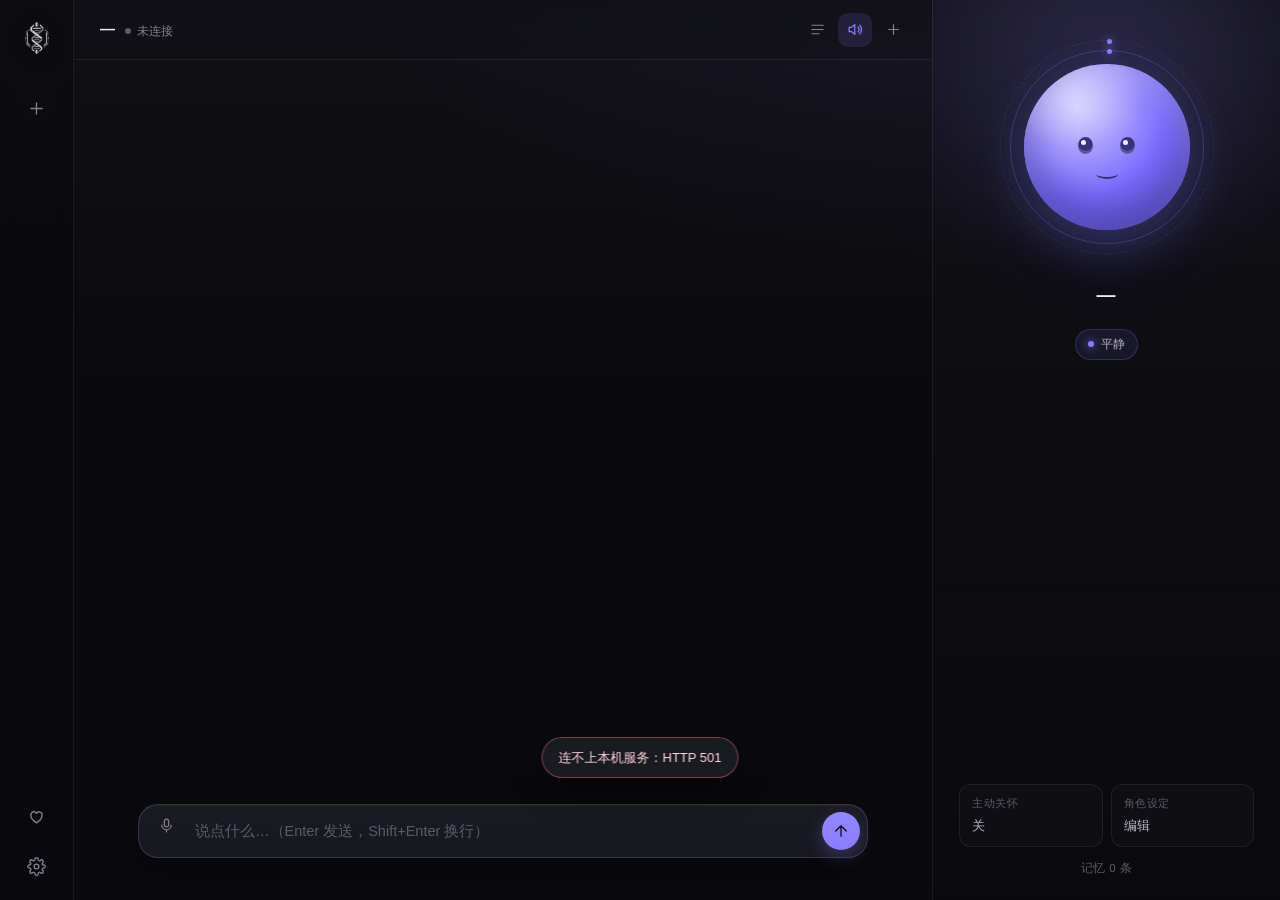
==== commit 9abbd238: "update" ====
--- a/src/ui/index.html
+++ b/src/ui/index.html
@@ -11,6 +11,7 @@
 <meta name="viewport" content="width=device-width, initial-scale=1, viewport-fit=cover">
 <meta name="color-scheme" content="dark">
 <title>agent</title>
+<link rel="icon" href="[data-uri]">
 <style>/* ==== css/00-tokens.css =============================================== */
 
 /* 设计令牌：近黑的分层表面 + 单一强调色（由角色卡覆盖 --accent）。
@@ -119,8 +120,12 @@
   backdrop-filter: blur(8px);
   z-index: 3;
 }
-.rail-mark { width: 38px; height: 38px; display: grid; place-items: center; color: var(--accent); margin-bottom: 6px; }
-.rail-mark svg { width: 30px; height: 30px; stroke-width: 1.4; }
+.rail-mark { width: 44px; height: 44px; display: grid; place-items: center; margin-bottom: 8px; }
+.rail-logo {
+  width: 36px; height: 36px; display: block;
+  opacity: .95;
+  filter: drop-shadow(0 3px 10px rgba(0, 0, 0, .55));
+}
 .rail-list { display: flex; flex-direction: column; gap: 10px; align-items: center; }
 .rail-gap { flex: 1; }
 
@@ -779,12 +784,7 @@
   <!-- ================= 左侧角色栏 ================= -->
   <aside id="rail">
     <div class="rail-mark" title="agent">
-      <svg viewBox="0 0 24 24" aria-hidden="true">
-        <circle cx="13" cy="12" r="6.4" fill="url(#g)"/>
-        <path d="M5.4 9.2a4.6 4.6 0 0 0 0 5.6M3 7.6a7.8 7.8 0 0 0 0 8.8" stroke="currentColor" stroke-width="1.25" fill="none" stroke-linecap="round"/>
-        <defs><linearGradient id="g" x1="8" y1="7" x2="19" y2="18" gradientUnits="userSpaceOnUse">
-          <stop stop-color="#c9c2ff"/><stop offset="1" stop-color="#7c6cff"/></linearGradient></defs>
-      </svg>
+      <img class="rail-logo" src="[data-uri]" alt="agent">
     </div>
     <div class="rail-list" id="persona-list"></div>
     <button class="rail-btn" id="btn-new-persona" title="新建角色">
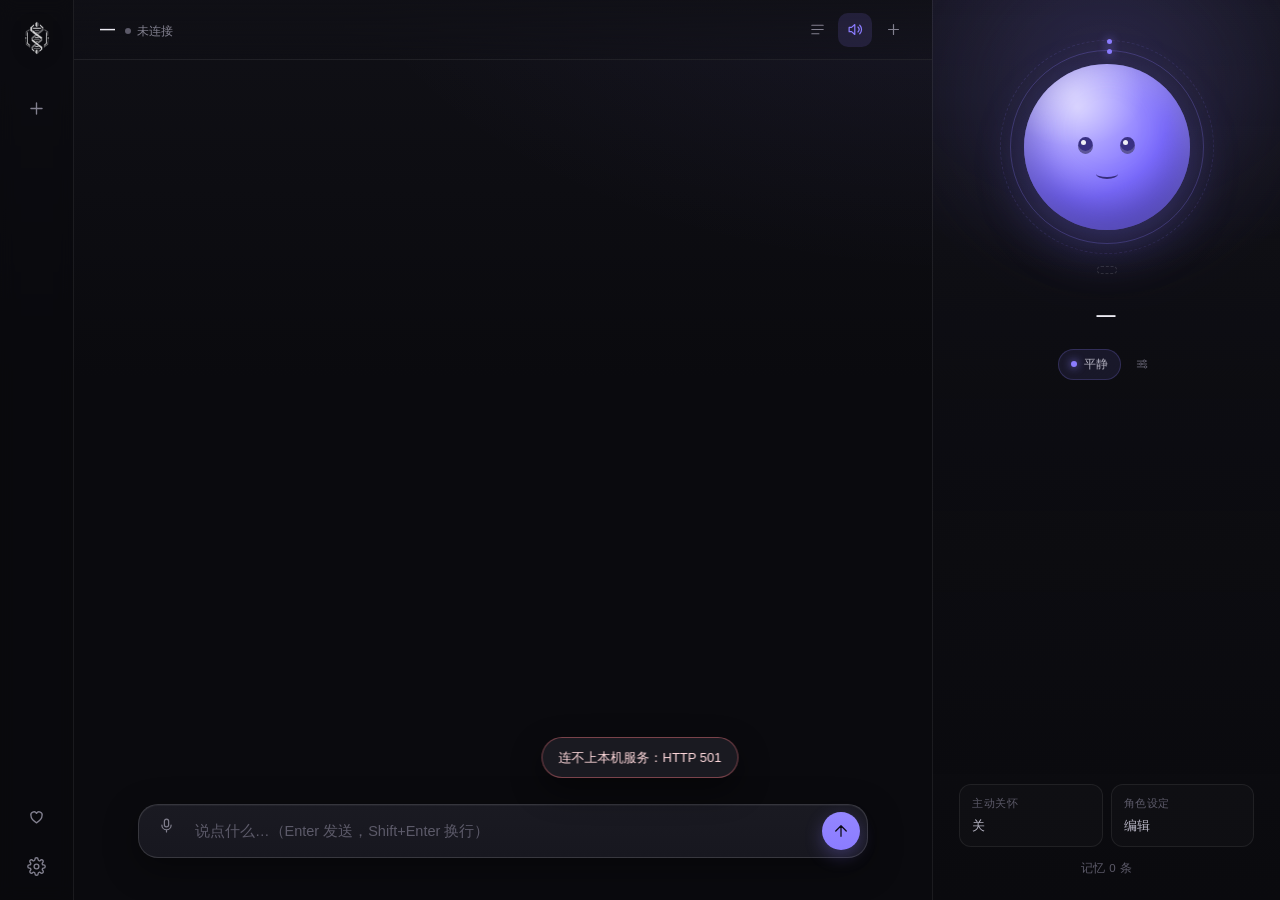
==== commit 7983e901: "update and add live2D" ====
--- a/src/ui/index.html
+++ b/src/ui/index.html
@@ -227,12 +227,22 @@
 
 /* 角色舞台：一枚会呼吸、会看人、会说话的光球。
    没有立绘也不空——情绪由光球的颜色、眼睛、嘴形和光晕共同表达；
-   角色卡提供了头像时，头像浮在光球里，表情层自动隐藏。 */
+   角色卡提供了头像时，头像浮在光球里，表情层自动隐藏。
+
+   接入 Live2D 模型后（data-mode="l2d"）光球整块让位给画布，
+   两者是同一个舞台的两种形态，共用情绪、动作、触发器。 */
+
+.stage-frame {
+  position: relative; width: 100%;
+  display: grid; place-items: center;
+  margin-top: 6px; flex: 0 0 auto;
+}
+.stage-frame[data-mode="l2d"] .orb-wrap { display: none; }
+.stage-frame[data-mode="orb"] .l2d-wrap { display: none; }
 
 .orb-wrap {
   position: relative; width: 214px; height: 214px;
   display: grid; place-items: center;
-  margin-top: 6px;
   flex: 0 0 auto;
 }
 .orb-ring {
@@ -368,9 +378,10 @@
 }
 
 .voice-bars {
-  position: absolute; bottom: -14px; left: 50%; transform: translateX(-50%);
+  position: absolute; bottom: -6px; left: 50%; transform: translateX(-50%);
   display: flex; align-items: flex-end; gap: 3px; height: 22px;
   opacity: 0; transition: opacity .25s;
+  pointer-events: none;
 }
 .voice-bars.on { opacity: 1; }
 .voice-bars i {
@@ -398,6 +409,28 @@
   transition: background .4s, border-color .4s;
 }
 .stage-mood .dot { width: 6px; height: 6px; border-radius: 50%; background: var(--accent); box-shadow: 0 0 8px var(--accent); }
+.stage-mood-row { margin-top: 14px; display: flex; align-items: center; gap: 8px; }
+.stage-mood-row .stage-mood { margin-top: 0; }
+.stage-tune {
+  width: 26px; height: 26px; border-radius: 50%;
+  display: grid; place-items: center; color: var(--faint);
+  border: 1px solid transparent;
+  transition: color .16s, border-color .16s, background .16s, transform .3s var(--ease);
+}
+.stage-tune:hover { color: var(--accent); border-color: color-mix(in srgb, var(--accent) 34%, transparent);
+  background: color-mix(in srgb, var(--accent) 8%, transparent); transform: rotate(45deg); }
+.stage-tune svg { width: 14px; height: 14px; }
+
+/* 没有模型时的一行小字：点开面板接入 */
+.stage-hint {
+  margin-top: 12px; max-width: 100%;
+  padding: 3px 9px; border-radius: 999px;
+  font-size: 10.5px; color: var(--faint); letter-spacing: .02em;
+  border: 1px dashed var(--line-strong);
+  transition: color .16s, border-color .16s;
+}
+.stage-hint:hover { color: var(--text-2); border-color: color-mix(in srgb, var(--accent) 40%, transparent); }
+.stage-frame[data-mode="l2d"] .stage-hint { display: none; }
 
 .stage-act {
   margin-top: 18px; min-height: 40px; max-width: 260px;
@@ -776,6 +809,161 @@
 }
 .swatch:hover { transform: scale(1.08); }
 .swatch.on { border-color: #fff; box-shadow: 0 0 0 2px rgba(0, 0, 0, .5); }
+
+/* ==== css/07-live2d.css =============================================== */
+
+/* Live2D 舞台：一块画布、一条台词气泡、几个演出用的临时效果。
+   画布尺寸跟着舞台列走（--stage），比例按 3:4 留出头顶与脚底。 */
+
+.l2d-wrap {
+  position: relative; width: 100%;
+  height: clamp(260px, 44vh, 400px);
+  display: grid; place-items: center;
+  border-radius: var(--r-lg);
+  overflow: hidden;
+  /* 模型后面那层柔光：不抢戏，但让角色不是浮在空气里 */
+  background:
+    radial-gradient(70% 55% at 50% 74%, color-mix(in srgb, var(--accent) 16%, transparent), transparent 72%),
+    radial-gradient(60% 40% at 50% 12%, color-mix(in srgb, var(--accent) 9%, transparent), transparent 70%);
+  transition: background 1s var(--ease);
+}
+.l2d-wrap canvas {
+  display: block; width: 100%; height: 100%;
+  touch-action: manipulation; cursor: pointer;
+  filter: drop-shadow(0 18px 26px rgba(0, 0, 0, .42));
+}
+.l2d-wrap.loading canvas { opacity: 0; }
+.l2d-wrap.ready canvas { animation: l2d-in .55s var(--ease) both; }
+@keyframes l2d-in { from { opacity: 0; transform: translateY(8px) scale(.985); } }
+
+/* 加载中 / 出错时压在画布上的状态行 */
+.l2d-status {
+  position: absolute; left: 50%; top: 50%; transform: translate(-50%, -50%);
+  display: none; align-items: center; gap: 7px;
+  padding: 6px 12px; border-radius: 999px;
+  font-size: 11.5px; color: var(--text-2);
+  background: rgba(10, 10, 14, .72);
+  border: 1px solid var(--line-strong);
+  backdrop-filter: blur(6px);
+  max-width: 90%; text-align: center; line-height: 1.5;
+}
+.l2d-wrap.loading .l2d-status,
+.l2d-wrap.error .l2d-status { display: inline-flex; }
+.l2d-wrap.loading .l2d-status::before {
+  content: ""; width: 9px; height: 9px; border-radius: 50%;
+  border: 1.5px solid color-mix(in srgb, var(--accent) 40%, transparent);
+  border-top-color: var(--accent);
+  animation: spin .8s linear infinite;
+}
+.l2d-wrap.error .l2d-status { color: var(--err); border-color: color-mix(in srgb, var(--err) 34%, transparent); }
+
+/* ---------------- 台词气泡 ----------------
+   舞台这一列只有 ~300px，气泡放哪都会压到人，所以干脆做成「字幕条」：
+   贴着画布底部、圆角胶囊、没有小尾巴，读起来是她说的一句旁白。 */
+.stage-bubble {
+  position: absolute; left: 50%; bottom: 10px; transform: translate(-50%, 6px);
+  max-width: 92%; padding: 8px 14px;
+  font-size: 12.5px; line-height: 1.55; color: var(--text);
+  background: color-mix(in srgb, var(--card) 92%, transparent);
+  border: 1px solid var(--line-strong); border-radius: 999px;
+  box-shadow: var(--shadow-2);
+  backdrop-filter: blur(10px);
+  opacity: 0; pointer-events: none;
+  transition: opacity .3s var(--ease), transform .3s var(--ease);
+  z-index: 3;
+}
+.stage-bubble.on { opacity: 1; transform: translate(-50%, 0); }
+
+/* ---------------- 演出效果（触发器可以挂） ---------------- */
+.fx-shake { animation: fx-shake .5s var(--ease); }
+@keyframes fx-shake {
+  0%, 100% { transform: translateX(0); }
+  22% { transform: translateX(-6px) rotate(-.6deg); }
+  48% { transform: translateX(5px) rotate(.5deg); }
+  74% { transform: translateX(-3px); }
+}
+.fx-pulse .l2d-wrap, .fx-pulse .orb { animation: fx-pulse .7s var(--ease); }
+@keyframes fx-pulse {
+  40% { filter: brightness(1.16) drop-shadow(0 0 26px color-mix(in srgb, var(--accent) 55%, transparent)); }
+}
+.fx-dim .l2d-wrap { filter: brightness(.82) saturate(.9); transition: filter .6s var(--ease); }
+.fx-dim.off .l2d-wrap { filter: none; }
+.stage-frame.fx-flash::before {
+  content: ""; position: absolute; inset: 0; z-index: 4; pointer-events: none;
+  background: radial-gradient(closest-side, color-mix(in srgb, var(--accent) 46%, transparent), transparent 76%);
+  animation: fx-flash .6s ease-out both;
+}
+@keyframes fx-flash { from { opacity: 0; } 30% { opacity: 1; } to { opacity: 0; } }
+
+/* 舞台发起的那条消息（戳一下、摸头）比手打的淡一档 */
+.msg.from-stage .bubble {
+  background: transparent; border: 1px dashed var(--line-strong);
+  color: var(--muted); font-style: italic;
+}
+
+/* ---------------- 面板 ---------------- */
+.tip code {
+  font-family: var(--mono); font-size: 10.5px;
+  padding: 1px 4px; border-radius: 4px;
+  background: var(--bg-2); border: 1px solid var(--line);
+  color: var(--text-2);
+}
+.field textarea.mono { font-family: var(--mono); font-size: 11.5px; line-height: 1.55; }
+
+/* 情绪映射 */
+.map-row {
+  display: grid; grid-template-columns: 58px 1fr 1fr; gap: 8px; align-items: center;
+  margin-bottom: 7px;
+}
+.map-k { font-size: 12px; color: var(--muted); }
+.map-row select {
+  width: 100%; padding: 6px 8px; font-size: 11.5px;
+  background: var(--bg-2); border: 1px solid var(--line-strong); border-radius: 8px;
+  color: var(--text-2); outline: none;
+}
+.map-row select:disabled { opacity: .45; }
+.map-row select:focus { border-color: color-mix(in srgb, var(--accent) 45%, transparent); }
+
+/* 触发器列表 */
+.trig-row {
+  display: flex; align-items: flex-start; gap: 8px;
+  padding: 10px 0; border-bottom: 1px solid var(--line);
+}
+.trig-row.off { opacity: .45; }
+.trig-main { flex: 1; min-width: 0; }
+.trig-t { display: flex; align-items: center; gap: 7px; }
+.trig-on {
+  font-size: 10px; padding: 1px 7px; border-radius: 999px; white-space: nowrap;
+  color: var(--accent); border: 1px solid color-mix(in srgb, var(--accent) 30%, transparent);
+  background: color-mix(in srgb, var(--accent) 9%, transparent);
+}
+.trig-name { font-size: 12.5px; color: var(--text); overflow: hidden; text-overflow: ellipsis; white-space: nowrap; }
+.trig-sub { font-size: 11px; color: var(--faint); margin-top: 4px; word-break: break-all; }
+.trig-sub2 { font-size: 11px; color: var(--muted); margin-top: 2px; word-break: break-all; }
+.trig-tools { display: flex; gap: 2px; flex: 0 0 auto; }
+.trig-tools button {
+  width: 22px; height: 22px; border-radius: 6px; font-size: 11px;
+  color: var(--muted); transition: color .14s, background .14s;
+}
+.trig-tools button:hover { color: var(--text); background: var(--card-2); }
+
+/* 动作编辑器 */
+.acts { display: flex; flex-direction: column; gap: 8px; }
+.act-row {
+  border: 1px solid var(--line); border-radius: 10px;
+  padding: 8px 10px 4px; background: rgba(255, 255, 255, .014);
+}
+.act-head { display: flex; align-items: center; gap: 8px; margin-bottom: 6px; }
+.act-head select {
+  flex: 1; padding: 5px 8px; font-size: 11.5px; font-family: var(--mono);
+  background: var(--bg-2); border: 1px solid var(--line-strong); border-radius: 7px;
+  color: var(--text-2);
+}
+.act-head .del { color: var(--faint); width: 20px; height: 20px; border-radius: 5px; }
+.act-head .del:hover { color: var(--err); }
+.act-body .field { margin-bottom: 8px; }
+.act-body .field > label { font-size: 10.5px; }
+.act-body .field input, .act-body .field select, .act-body .field textarea { font-size: 12px; padding: 6px 9px; }
 </style>
 </head>
 <body>
@@ -846,25 +1034,43 @@
   <!-- ================= 右侧角色舞台 ================= -->
   <aside id="stage">
     <div class="stage-glow" id="stage-glow"></div>
-    <div class="orb-wrap">
-      <div class="orb-ring"></div>
-      <div class="orb-ring r2"></div>
-      <div class="orb" id="orb" data-emo="neutral">
-        <img id="avatar" alt="" class="hidden">
-        <div class="face" id="face">
-          <div class="brow l"></div><div class="brow r"></div>
-          <div class="eye l"></div><div class="eye r"></div>
-          <div class="blush l"></div><div class="blush r"></div>
-          <div class="mouth"></div>
+
+    <div class="stage-frame" id="stage-frame" data-mode="orb">
+      <!-- Live2D：模型画在这块画布上。没有模型 / 运行时的时候退回光球，
+           光球的表情层仍然跟着 emo 事件走，两种形态共用同一套触发器。 -->
+      <div class="l2d-wrap" id="l2d-wrap">
+        <canvas id="l2d-canvas"></canvas>
+        <div class="l2d-status" id="l2d-status"></div>
+      </div>
+
+      <div class="orb-wrap" id="orb-wrap">
+        <div class="orb-ring"></div>
+        <div class="orb-ring r2"></div>
+        <div class="orb" id="orb" data-emo="neutral">
+          <img id="avatar" alt="" class="hidden">
+          <div class="face" id="face">
+            <div class="brow l"></div><div class="brow r"></div>
+            <div class="eye l"></div><div class="eye r"></div>
+            <div class="blush l"></div><div class="blush r"></div>
+            <div class="mouth"></div>
+          </div>
+          <div class="orb-sheen"></div>
         </div>
-        <div class="orb-sheen"></div>
       </div>
+
       <div class="voice-bars" id="voice-bars"><i></i><i></i><i></i><i></i><i></i></div>
+      <div class="stage-bubble" id="stage-bubble"></div>
+      <button class="stage-hint" id="stage-hint"></button>
     </div>
 
     <div class="stage-name" id="stage-name">—</div>
     <div class="stage-sub" id="stage-sub"></div>
-    <div class="stage-mood"><span class="dot" id="mood-dot"></span><span id="mood-text">平静</span></div>
+    <div class="stage-mood-row">
+      <div class="stage-mood"><span class="dot" id="mood-dot"></span><span id="mood-text">平静</span></div>
+      <button class="stage-tune" id="btn-stage" title="Live2D 与触发器">
+        <svg viewBox="0 0 24 24"><path d="M4 7h10M18 7h2M4 12h4M12 12h8M4 17h12M20 17h0"/><circle cx="16" cy="7" r="2"/><circle cx="10" cy="12" r="2"/><circle cx="18" cy="17" r="2"/></svg>
+      </button>
+    </div>
 
     <div class="stage-act" id="stage-act"></div>
 
@@ -1080,7 +1286,9 @@
   paintHead();
   paintPersonas();
   paintStage();
-  if (typeof paintHistory === 'function') paintHistory();
+  // 回合进行中别重建历史：服务端这时返回的是空历史，重建会把正在流式渲染的
+  // 那一段抹掉（正在说的字会跳回开头）。回合结束后由 finishLive 收尾。
+  if (typeof paintHistory === 'function' && !S.busy) paintHistory();
   if (typeof paintComposer === 'function') paintComposer();
   if (typeof paintDrawer === 'function' && !$('#drawer').classList.contains('hidden')) paintDrawer();
 }
@@ -1381,6 +1589,8 @@
       hideTyping();
       LIVE.raw += m.d || '';
       renderLive();
+      // 正文末尾一小段交给触发器匹配关键词（「晚安」「抱抱」之类）
+      TRIG.fire('reply', { text: LIVE.raw.slice(-160) });
       break;
     case 'reason':
       if (!LIVE.node) ensureLiveNode();
@@ -1426,6 +1636,12 @@
     case 'act':
       showAct(m.name || '');
       break;
+    case 'motion':
+      l2dPlayMotion(m.group || m.name || '', m.index);
+      break;
+    case 'expr':
+      l2dSetExpression(m.name || '');
+      break;
     case 'quit':
       window.close();
       break;
@@ -1449,6 +1665,7 @@
   LIVE.raw = '';
   pinned = true;
   stick(true);
+  TRIG.fire('user', { text });
   try {
     await cmd('send', { text });
   } catch (e) {
@@ -1504,6 +1721,7 @@
 function setSpeaking(on) {
   $('#orb').classList.toggle('speaking', on);
   $('#voice-bars').classList.toggle('on', on);
+  l2dSetSpeaking(on);
 }
 
 function playNext() {
@@ -1783,6 +2001,8 @@
   S.emotion = emo;
   $('#orb').dataset.emo = emo;
   $('#mood-text').textContent = EMO_ZH[emo] || emo;
+  // 光球和 Live2D 是同一个情绪的两张脸：表情映射写在角色卡 live2d.emo 里
+  l2dSetEmotion(emo);
   if (!fromVoice) {
     if (moodTimer) clearTimeout(moodTimer);
     // 情绪是回合内的状态：过一会儿回到平静，但保留当前值到下一句
@@ -1790,6 +2010,7 @@
       if (!AUDIO.playing) {
         $('#orb').dataset.emo = 'neutral';
         $('#mood-text').textContent = EMO_ZH.neutral;
+        l2dSetEmotion('neutral');
       }
     }, 14000);
   }
@@ -1815,6 +2036,9 @@
   pro.classList.toggle('on', !!p.proactive);
   $('#proactive-v').textContent = p.proactive ? `每 ${p.idle_minutes || 30} 分钟` : '关';
   if (!document.querySelector('#orb').classList.contains('speaking')) setSpeaking(false);
+  // 舞台形态跟着角色卡走：配了模型就换 Live2D，没配就是光球
+  trigRefresh();
+  l2dApply();
 }
 
 /* ---------------- 事件 ---------------- */
@@ -1823,9 +2047,7 @@
   else if (m.t === 'voice_stop') stopAudio();
   else if (m.t === 'voice_error') toast('语音合成失败：' + (m.d || ''), 'err', 5000);
   else if (m.t === 'turn_begin') {
-    S.emotion = 'thinking';
-    $('#orb').dataset.emo = 'thinking';
-    $('#mood-text').textContent = '思索';
+    setEmotion('thinking', true);
   }
 });
 
@@ -1855,6 +2077,8 @@
 }
 function paintDrawer() {
   if ($('#drawer').classList.contains('hidden')) return;
+  // 舞台面板的规则编辑器里正在填表：状态广播来了也别把它冲掉
+  if (DRAWER.current === 'stage' && typeof STAGE_VIEW !== 'undefined' && STAGE_VIEW.kind !== 'list') return;
   buildDrawer();
 }
 function closeDrawer() {
@@ -2138,6 +2362,8 @@
   $('#btn-settings').onclick = openSettings;
   $('#btn-edit-persona').onclick = () => openPersonaEditor(false);
   $('#btn-new-persona').onclick = () => openPersonaEditor(true);
+  $('#btn-stage').onclick = () => openStagePanel();
+  $('#stage-hint').onclick = () => openStagePanel();
   $('#btn-proactive').onclick = async () => {
     const p = S.persona || {};
     try {
@@ -2493,6 +2719,9 @@
 (async function boot() {
   wireGlobal();
   applyAccent('#8b7cff');
+  // 触发器的状态对象在 08-triggers.js 里，这里只是脚本还没解析到那一层：
+  // 放到下一轮事件循环再开静默计时，别在初始化顺序上打架。
+  setTimeout(() => TRIG.startIdle(), 0);
   if (MOCK) {
     S.connected = false;
     await refreshState();
@@ -2515,6 +2744,1313 @@
     setTimeout(() => toast('还没有接入模型服务，点左下角齿轮配置', '', 5000), 600);
   }
 });
+
+/* ==== js/07-live2d.js ================================================ */
+
+'use strict';
+/* =====================================================================
+   07-live2d —— 舞台：Live2D 模型
+   =====================================================================
+   三件事，都只在页面里做，服务端只管发文件：
+
+   1. 运行时：从 .agent/live2d/runtime/ 按 manifest.json 的清单加载
+      （默认 pixi.min.js → live2dcubismcore.min.js → cubism4.min.js）。
+      也可以让它走 CDN（面板里的「从 CDN 加载」），适合先看效果。
+   2. 模型：.agent/live2d/models/ 下面任意 model3.json，路径写在角色卡
+      live2d.model 里。加载完把动作组 / 表情名回报给角色卡，供提示词引用。
+   3. 演出：动作、表情、参数、口型。表情与动作的对应关系是数据（live2d.emo），
+      不是代码 —— 换模型不用改 JS。
+
+   没有模型时整个舞台退回光球，情绪 / 动作 / 触发器照常工作。
+   ===================================================================== */
+
+const L2D = {
+  mode: 'orb',            // orb | l2d
+  status: 'idle',         // idle | loading | ready | error
+  app: null, model: null, canvas: null,
+  scan: null,             // live2d.scan 的结果
+  runtimeFrom: '',        // local | cdn
+  groups: [],             // 动作组名
+  expressions: [],        // 表情名
+  params: [],             // 正在补间的参数
+  cfg: {},                // 角色卡的 live2d 对象
+  mouth: 0, speaking: false,
+  hitFired: false,
+  tick: 0,
+  _loading: null,
+};
+
+/* 面板里可以改这两个地址；只影响「从 CDN 加载」这一条路 */
+const L2D_CDN = [
+  'https://unpkg.com/pixi.js@6.5.10/dist/browser/pixi.min.js',
+  'https://unpkg.com/live2dcubismcore@1.0.2/live2dcubismcore.min.js',
+  'https://unpkg.com/pixi-live2d-display@0.4.0/dist/cubism4.min.js',
+];
+
+/* 情绪 → 表情 / 动作。expr 可以是序号（0 起）也可以是表情名，
+   具体含义由模型决定，所以这一份只是「常见样本模型的合理默认」，
+   面板里可以逐条改写，写进角色卡 live2d.emo。 */
+const L2D_EMO_DEFAULT = {
+  neutral: { expr: 0 },
+  happy: { expr: 1 },
+  sad: { expr: 2 },
+  angry: { expr: 3 },
+  shy: { expr: 4 },
+  surprised: { expr: 5 },
+  thinking: { expr: 6 },
+  affection: { expr: 7 },
+};
+
+function l2dCfg() {
+  const c = (S.persona && S.persona.live2d) || {};
+  return c && typeof c === 'object' ? c : {};
+}
+
+function l2dSetStatus(kind, text) {
+  const wrap = $('#l2d-wrap');
+  const st = $('#l2d-status');
+  wrap.classList.toggle('loading', kind === 'loading');
+  wrap.classList.toggle('error', kind === 'error');
+  wrap.classList.toggle('ready', kind === 'ready');
+  if (st) st.textContent = text || '';
+  const hint = $('#stage-hint');
+  if (hint && kind !== 'ready') hint.textContent = text || 'Live2D 未接入 · 点这里接入';
+}
+
+function l2dSetMode(mode) {
+  L2D.mode = mode;
+  $('#stage-frame').dataset.mode = mode;
+  if (mode === 'l2d') {
+    $('#stage-hint').textContent = '';
+    $('#stage-hint').classList.add('hidden');
+  } else {
+    $('#stage-hint').classList.remove('hidden');
+  }
+}
+
+/* ---------------- 运行时 ---------------- */
+function loadScript(url) {
+  return new Promise((resolve, reject) => {
+    const s = document.createElement('script');
+    s.src = url;
+    s.async = false; // 顺序就是依赖顺序：pixi → core → display
+    s.onload = () => resolve(url);
+    s.onerror = () => reject(new Error('脚本加载失败：' + url));
+    document.head.appendChild(s);
+  });
+}
+
+async function l2dLoadRuntime() {
+  if (window.PIXI && PIXI.live2d && window.Live2DCubismCore) return 'cached';
+  const useCdn = localStorage.getItem('agent.l2d.cdn') === '1';
+  let list, from;
+  if (useCdn) {
+    list = L2D_CDN; from = 'cdn';
+  } else {
+    const scripts = (L2D.scan && L2D.scan.runtime && L2D.scan.runtime.scripts) || [];
+    if (!scripts.length || (L2D.scan.runtime && !L2D.scan.runtime.ok))
+      throw new Error('运行时库不全：把 Cubism Core 等放进 .agent/live2d/runtime/');
+    list = scripts.filter(s => s.ok !== false).map(s => '/api/live2d/runtime/' + encodeURIComponent(s.name));
+    from = 'local';
+  }
+  for (const url of list) await loadScript(url);
+  if (!window.PIXI || !PIXI.live2d || !window.Live2DCubismCore)
+    throw new Error('运行时加载了但没有注册 PIXI.live2d');
+  L2D.runtimeFrom = from;
+  return from;
+}
+
+/* ---------------- 模型 ---------------- */
+function l2dModelUrl(path) {
+  return '/api/live2d/' + String(path).split('/').map(encodeURIComponent).join('/');
+}
+
+function l2dCollectInfo() {
+  const defs = (L2D.model.internalModel.motionManager &&
+    L2D.model.internalModel.motionManager.definitions) || {};
+  L2D.groups = Object.keys(defs);
+  const settings = L2D.model.internalModel.settings || {};
+  L2D.expressions = (settings.expressions || []).map(e => e.Name).filter(Boolean);
+}
+
+function l2dFit() {
+  const app = L2D.app, model = L2D.model;
+  if (!app || !model) return;
+  const res = app.renderer.resolution || 1;
+  const W = app.renderer.width / res;
+  const H = app.renderer.height / res;
+  const cfg = L2D.cfg;
+  const iw = model.internalModel.width || 1;
+  const ih = model.internalModel.height || 1;
+  const scale = Math.min(W / iw, H / ih) * (Number(cfg.scale) || 1) * 1.02;
+  model.scale.set(scale);
+  model.anchor.set(0.5, 0.5);
+  model.x = W * (0.5 + (Number(cfg.x) || 0));
+  model.y = H * (0.5 + (Number(cfg.y) || 0));
+}
+
+function l2dDestroy() {
+  try { if (L2D.app) L2D.app.destroy(false, { children: true, texture: true, baseTexture: true }); } catch { }
+  L2D.app = null;
+  L2D.model = null;
+  L2D.groups = [];
+  L2D.expressions = [];
+  L2D.params = [];
+  // 一个 canvas 只能有一个 WebGL 上下文，destroy 之后它会失效：
+  // 换一块干净的画布，比想办法复活旧上下文省事得多。
+  const old = $('#l2d-canvas');
+  if (old) {
+    const fresh = document.createElement('canvas');
+    fresh.id = 'l2d-canvas';
+    old.replaceWith(fresh);
+    L2D.canvas = fresh;
+  }
+}
+
+async function l2dMount(force) {
+  if (L2D._loading && !force) return L2D._loading;
+  const job = l2dMountInner(force);
+  L2D._loading = job;
+  try {
+    return await job;
+  } finally {
+    // 只有自己那一份还挂着时才清；换模型时可能已经换成新的加载了
+    if (L2D._loading === job) L2D._loading = null;
+  }
+}
+
+async function l2dMountInner(force) {
+  const cfg = l2dCfg();
+  L2D.cfg = cfg;
+  const path = (cfg.model || '').trim();
+  if (MOCK) { l2dSetStatus('error', '演示模式没有后端，接不上模型'); l2dSetMode('orb'); return; }
+  if (!path) {
+    l2dDestroy();
+    L2D.status = 'idle';
+    l2dSetStatus('idle', 'Live2D 未接入 · 点这里接入');
+    l2dSetMode('orb');
+    return;
+  }
+  try {
+    l2dSetStatus('loading', '加载运行时…');
+    if (L2D.mode !== 'l2d') l2dSetMode('l2d');
+    await l2dLoadRuntime();
+    l2dSetStatus('loading', '加载模型…');
+    l2dDestroy();
+    L2D.canvas = $('#l2d-canvas');
+    const rect = L2D.canvas.getBoundingClientRect();
+    L2D.app = new PIXI.Application({
+      view: L2D.canvas,
+      width: Math.max(2, Math.round(rect.width)),
+      height: Math.max(2, Math.round(rect.height)),
+      backgroundAlpha: 0,
+      antialias: true,
+      autoDensity: true,
+      resolution: Math.min(2, window.devicePixelRatio || 1),
+    });
+    const model = await PIXI.live2d.Live2DModel.from(l2dModelUrl(path), { autoInteract: true });
+    L2D.model = model;
+    L2D.app.stage.addChild(model);
+    l2dCollectInfo();
+    l2dFit();
+    L2D.status = 'ready';
+    l2dSetMode('l2d');
+    l2dSetStatus('ready', '');
+    l2dBindPointer();
+    l2dStartTicker();
+    if (window.ResizeObserver && !L2D._ro) {
+      L2D._ro = new ResizeObserver(() => l2dScheduleResize());
+      L2D._ro.observe($('#l2d-wrap'));
+    }
+    // 把可用清单回报给角色卡：提示词里要写清楚能播哪些动作
+    l2dReportInfo();
+    if (typeof TRIG !== 'undefined') TRIG.fire('boot', {});
+  } catch (e) {
+    console.warn('live2d mount failed:', e);
+    L2D.status = 'error';
+    l2dSetMode('orb');
+    l2dSetStatus('error', '模型没起来：' + (e && e.message ? e.message : e));
+  }
+}
+
+/* 模型里有什么，角色卡里就记什么：下次拼提示词时能列出动作组 */
+let l2dReportTimer = null;
+function l2dReportInfo() {
+  if (l2dReportTimer) clearTimeout(l2dReportTimer);
+  l2dReportTimer = setTimeout(async () => {
+    const p = S.persona || {};
+    if (!p.id) return;
+    if (S.busy) { l2dReportInfo(); return; }   // 回合中写角色卡会打断状态，等它说完
+    const cur = l2dCfg();
+    const same = JSON.stringify(cur.groups || []) === JSON.stringify(L2D.groups) &&
+      JSON.stringify(cur.expressions || []) === JSON.stringify(L2D.expressions);
+    if (same) return;
+    try {
+      const next = Object.assign({}, cur, { groups: L2D.groups, expressions: L2D.expressions });
+      await cmd('persona.save', { id: p.id, patch: { live2d: next } });
+      S.persona.live2d = next;
+      L2D.cfg = next;
+    } catch (e) { console.warn('report live2d info failed', e); }
+  }, 1200);
+}
+
+/* ---------------- 演出 ---------------- */
+function l2dPlayMotion(group, index) {
+  const m = L2D.model;
+  if (!m || !group) return false;
+  const idx = Number.isFinite(Number(index)) && index !== '' && index != null ? Number(index) : undefined;
+  if (L2D.groups.length && !L2D.groups.includes(group)) {
+    console.info('live2d: 模型里没有动作组', group, '可用：', L2D.groups);
+    return false;
+  }
+  try {
+    m.motion(group, idx, 3); // 3 = FORCE，触发器的意图比待机动作优先
+    return true;
+  } catch (e) { console.warn('motion failed', e); return false; }
+}
+
+function l2dSetExpression(id) {
+  const m = L2D.model;
+  if (!m || id === undefined || id === null || id === '') return false;
+  try {
+    if (typeof id === 'number' || /^\d+$/.test(String(id))) {
+      const list = (m.internalModel.settings && m.internalModel.settings.expressions) || [];
+      const i = Number(id);
+      if (i < 0 || i >= list.length) return false;
+      m.expression(i);
+    } else {
+      m.expression(String(id));
+    }
+    return true;
+  } catch (e) { console.warn('expression failed', e); return false; }
+}
+
+function l2dSetParam(id, to, ms) {
+  if (!L2D.model || !id) return;
+  const core = L2D.model.internalModel.coreModel;
+  let from = Number(to);
+  try { from = core.getParameterValueById(id); } catch { }
+  L2D.params = L2D.params.filter(p => p.id !== id);
+  L2D.params.push({ id, from, to: Number(to), t0: performance.now(), ms: Math.max(0, Number(ms) || 0) });
+}
+
+function l2dEmotionMap(name) {
+  const map = l2dCfg().emo;
+  const table = map && typeof map === 'object' ? map : L2D_EMO_DEFAULT;
+  return table[name] || (table === L2D_EMO_DEFAULT ? L2D_EMO_DEFAULT.neutral : null);
+}
+
+function l2dSetEmotion(name) {
+  if (L2D.status !== 'ready') return;
+  const hit = l2dEmotionMap((name || 'neutral').toLowerCase());
+  if (!hit) return;
+  if (hit.expr !== undefined && hit.expr !== null && hit.expr !== '') l2dSetExpression(hit.expr);
+  if (hit.motion) {
+    const g = Array.isArray(hit.motion) ? hit.motion[0] : hit.motion;
+    const i = Array.isArray(hit.motion) ? hit.motion[1] : undefined;
+    l2dPlayMotion(g, i);
+  }
+}
+
+function l2dSetSpeaking(on) {
+  L2D.speaking = !!on;
+}
+
+function l2dStartTicker() {
+  const app = L2D.app;
+  if (!app || app.__l2dTick) return;
+  app.__l2dTick = true;
+  app.ticker.add(() => {
+    const m = L2D.model;
+    if (!m) return;
+    L2D.tick += 1 / 60;
+    // 口型：说话时给一个 3~5Hz 的包络，比随机数像人
+    const t = L2D.tick;
+    const target = L2D.speaking
+      ? 0.18 + 0.55 * Math.abs(Math.sin(t * 7.4) * Math.sin(t * 2.1 + 0.7))
+      : 0;
+    L2D.mouth += (target - L2D.mouth) * 0.28;
+    try {
+      const core = m.internalModel.coreModel;
+      core.setParameterValueById('ParamMouthOpenY', L2D.mouth);
+    } catch { }
+    // 参数补间（触发器里的 param 动作用得上）
+    if (L2D.params.length) {
+      const now = performance.now();
+      L2D.params = L2D.params.filter(p => {
+        const k = p.ms <= 0 ? 1 : Math.min(1, (now - p.t0) / p.ms);
+        const e = 1 - Math.pow(1 - k, 3);
+        const v = p.from + (p.to - p.from) * e;
+        try { m.internalModel.coreModel.setParameterValueById(p.id, v); } catch { return false; }
+        return k < 1;
+      });
+    }
+  });
+}
+
+/* ---------------- 点哪里算哪里 ---------------- */
+function l2dZoneFromPoint(cx, cy) {
+  const rect = L2D.canvas.getBoundingClientRect();
+  const y = (cy - rect.top) / Math.max(1, rect.height);
+  if (y < 0.34) return 'head';
+  if (y < 0.78) return 'body';
+  return 'hand';
+}
+
+function l2dBindPointer() {
+  const c = L2D.canvas;
+  if (!c || c.__l2dBound) return;
+  c.__l2dBound = true;
+  // 模型自己声明了 HitAreas 就听它的；否则按画布高度切三段
+  if (L2D.model) {
+    try {
+      L2D.model.on('hit', (names) => {
+        L2D.hitFired = true;
+        const zone = (names && names[0] ? String(names[0]) : 'body').toLowerCase();
+        if (typeof TRIG !== 'undefined') TRIG.fire('click', { zone, names });
+      });
+    } catch (e) { console.warn('hit binding failed', e); }
+  }
+  c.addEventListener('pointerdown', () => { L2D.hitFired = false; });
+  c.addEventListener('pointerup', (e) => {
+    const x = e.clientX, y = e.clientY;
+    // 库的 hit 走的是 pointertap（pointerup 上发），等它先出手再兜底
+    setTimeout(() => {
+      if (L2D.hitFired) return;
+      if (typeof TRIG !== 'undefined') TRIG.fire('click', { zone: l2dZoneFromPoint(x, y) });
+    }, 40);
+  });
+}
+
+/* 画布尺寸跟着布局走：窗口拉伸、抽屉开关都会变 */
+let l2dRoTimer = null;
+function l2dScheduleResize() {
+  if (l2dRoTimer) clearTimeout(l2dRoTimer);
+  l2dRoTimer = setTimeout(() => {
+    if (!L2D.app || !L2D.model || !L2D.canvas) return;
+    const rect = L2D.canvas.getBoundingClientRect();
+    if (rect.width < 2 || rect.height < 2) return;
+    L2D.app.renderer.resize(Math.round(rect.width), Math.round(rect.height));
+    l2dFit();
+  }, 140);
+}
+window.addEventListener('resize', l2dScheduleResize);
+
+/* ---------------- 入口 ---------------- */
+async function l2dApply(force) {
+  const cfg = l2dCfg();
+  const path = (cfg.model || '').trim();
+  // 同一个模型不重复加载；换角色 / 换模型才重建
+  if (!force && L2D.status === 'ready' && L2D.model && L2D._path === path) {
+    L2D.cfg = cfg;
+    l2dFit();
+    return;
+  }
+  L2D._path = path;
+  if (!L2D.scan && !MOCK) {
+    try { L2D.scan = await cmd('live2d.scan'); } catch { }
+  }
+  await l2dMount(force);
+}
+
+async function l2dReload() {
+  l2dDestroy();
+  L2D.status = 'idle';
+  L2D._path = '';
+  await l2dApply(true);
+}
+
+function l2dUseCdn(on) {
+  localStorage.setItem('agent.l2d.cdn', on ? '1' : '0');
+  l2dReload();
+}
+
+/* ==== js/08-triggers.js ============================================== */
+
+'use strict';
+/* =====================================================================
+   08-triggers —— 触发器：事件 → 动作序列
+   =====================================================================
+   一条规则长这样（存在角色卡 persona.json 的 triggers 数组里）：
+
+     { "id": "poke-head", "on": "click", "when": { "zone": "head" },
+       "do": [ {"a":"motion","group":"TapHead"}, {"a":"say","text":"别摸头…"} ],
+       "cd": 5, "once": false, "off": false }
+
+   on    事件：boot / turn_begin / turn_end / reply / user / emotion / act /
+              motion / expr / click / idle
+   when  条件（全部满足才触发）：zone / emotion / act / group / expr /
+              text / min_idle；字符串或数组都行，text 支持 /正则/
+   do    动作：motion expr param say speak send idle toast fx sound wait emo
+   cd    冷却（秒）；once 只触发一次（本次页面会话）
+
+   两个方向都是通的：
+   - AI → 舞台：回复里的 [[emo:]] / [[act:]] / [[motion:]] 事件直接进 fire()
+   - 舞台 → AI：动作里的 send / idle 会把一条消息交回回合管线，她真的回你
+   ===================================================================== */
+
+const TRIG = {
+  list: [],           // 当前生效的规则
+  builtin: false,     // 是否在用内置默认（角色卡里没写）
+  last: {},           // id -> 上次触发时间
+  onceDone: {},       // id -> true
+  depth: 0,           // 防止 emo 动作自己触发自己
+  lastKind: {},
+  idleTimer: null,
+  lastInput: Date.now(),
+  input: 0,
+};
+
+/* 内置默认规则：没有配过触发器的角色先用这一套，戳一下就有反应 */
+const TRIG_DEFAULT = [
+  {
+    id: 'touch-head', on: 'click', when: { zone: ['head', 'touchhead'] }, cd: 5,
+    note: '摸头会躲',
+    do: [{ a: 'motion', group: 'TapHead' }, { a: 'say', text: '别、别摸头…' }, { a: 'emo', name: 'shy' }],
+  },
+  {
+    id: 'poke-body', on: 'click', when: { zone: ['body', 'touchbody'] }, cd: 12,
+    note: '戳一下，她会回你',
+    do: [{ a: 'motion', group: 'TapBody' }, { a: 'send', text: '（你戳了戳她的手臂）' }],
+  },
+  {
+    id: 'act-respond', on: 'act', when: { act: ['hug', 'headpat', 'lean', 'wave'] }, cd: 4,
+    note: '星号里的动作 → 模型动作',
+    do: [{ a: 'motion', group: 'TapBody', index: 0 }],
+  },
+  {
+    id: 'emo-happy', on: 'emotion', when: { emotion: ['happy', 'affection'] }, cd: 4,
+    note: '开心时换姿势',
+    do: [{ a: 'motion', group: 'Idle' }],
+  },
+  {
+    id: 'idle-shift', on: 'idle', when: { min_idle: 75 }, cd: 80,
+    note: '安静久了动一下',
+    do: [{ a: 'motion', group: 'Idle' }, { a: 'fx', name: 'pulse', ms: 700 }],
+  },
+  {
+    id: 'goodnight', on: 'reply', when: { text: '晚安' }, cd: 30,
+    note: '说到晚安就困了',
+    do: [{ a: 'emo', name: 'affection' }, { a: 'say', text: '晚安…做个好梦' }],
+  },
+];
+
+function trigClone(x) { return JSON.parse(JSON.stringify(x)); }
+
+function trigRefresh() {
+  const mine = (S.persona && Array.isArray(S.persona.triggers)) ? S.persona.triggers : [];
+  TRIG.builtin = mine.length === 0;
+  const list = mine.length ? mine : trigClone(TRIG_DEFAULT);
+  const sig = JSON.stringify(list);
+  if (sig === TRIG._sig) return;   // 状态广播很频繁，规则没变就别清冷却
+  TRIG._sig = sig;
+  TRIG.list = list;
+  TRIG.last = {};
+  TRIG.onceDone = {};
+}
+
+/* ---------------- 条件 ---------------- */
+function trigAny(cond, value) {
+  if (cond == null) return true;
+  if (Array.isArray(cond)) return cond.some(c => String(c).toLowerCase() === String(value).toLowerCase());
+  return String(cond).toLowerCase() === String(value).toLowerCase();
+}
+
+function trigText(text, cond) {
+  if (!cond) return true;
+  const t = String(text || '');
+  const m = /^\/(.*)\/([gimsuy]*)$/.exec(String(cond));
+  if (m) {
+    try { return new RegExp(m[1], m[2]).test(t); } catch { return false; }
+  }
+  return t.indexOf(String(cond)) >= 0;
+}
+
+function trigMatch(rule, ctx) {
+  const w = rule.when || rule.match || {};
+  if (w.zone != null && !trigAny(w.zone, ctx.zone)) return false;
+  if (w.emotion != null && !trigAny(w.emotion, ctx.emotion || S.emotion)) return false;
+  if (w.act != null && !trigAny(w.act, ctx.act)) return false;
+  if (w.group != null && !trigAny(w.group, ctx.group)) return false;
+  if (w.expr != null && !trigAny(w.expr, ctx.name)) return false;
+  if (w.text != null && !trigText(ctx.text, w.text)) return false;
+  if (w.not_text && trigText(ctx.text, w.not_text)) return false;
+  if (w.min_idle != null && Number(ctx.idle || 0) < Number(w.min_idle)) return false;
+  return true;
+}
+
+/* ---------------- 动作 ---------------- */
+function trigFx(name, ms) {
+  const frame = $('#stage-frame');
+  if (!frame || !name) return;
+  const cls = 'fx-' + String(name).replace(/[^a-z0-9_-]/gi, '');
+  frame.classList.add(cls);
+  setTimeout(() => frame.classList.remove(cls), Math.max(200, Number(ms) || 600));
+}
+
+function trigBubble(text, ms) {
+  const b = $('#stage-bubble');
+  if (!b) return;
+  if (!text) { b.classList.remove('on'); return; }
+  b.textContent = text;
+  b.classList.add('on');
+  if (trigBubble.t) clearTimeout(trigBubble.t);
+  trigBubble.t = setTimeout(() => b.classList.remove('on'), Math.max(1200, Number(ms) || 4200));
+}
+
+/* 舞台发起的用户消息：和手打的走同一条 send 命令，只是渲染得淡一点 */
+async function stageSend(text, opts = {}) {
+  const t = String(text || '').trim();
+  if (!t) return;
+  if (S.busy) { toast('她还在回应，等一下', '', 1600); return; }
+  if (!opts.hidden) {
+    const stream = $('#stream');
+    if ($('.welcome', stream)) stream.innerHTML = '';
+    const node = msgUser(t);
+    node.classList.add('from-stage');
+    stream.appendChild(node);
+    S.history.push({ role: 'user', kind: 'user', text: t });
+    pinned = true;
+    stick(true);
+    LIVE.node = null; LIVE.body = null; LIVE.raw = '';
+  }
+  try { await cmd('send', { text: t }); }
+  catch (e) { toast(e.message, 'err'); }
+}
+
+async function trigAct(act, ctx, state) {
+  if (!act || typeof act !== 'object') return;
+  const a = act.a || act.type;
+  switch (a) {
+    case 'motion':
+      l2dPlayMotion(act.group, act.index);
+      break;
+    case 'expr':
+      l2dSetExpression(act.id != null ? act.id : act.name);
+      break;
+    case 'param':
+      l2dSetParam(act.id, act.to, act.ms);
+      break;
+    case 'say':
+      trigBubble(act.text, act.ms);
+      break;
+    case 'speak':
+      speakText(act.text);
+      break;
+    case 'send':
+      if (!state.sent) { state.sent = true; await stageSend(act.text); }
+      break;
+    case 'idle':
+      if (!state.sent) { state.sent = true; await stageSend('[[idle]]', { hidden: true }); }
+      break;
+    case 'emo':
+      // 走一遍正常链路，光球 / 语音音色也跟着变；深度护栏防止自激
+      if (TRIG.depth < 3) {
+        TRIG.depth += 1;
+        try { setEmotion(act.name || 'neutral'); } finally { TRIG.depth -= 1; }
+      }
+      break;
+    case 'toast':
+      toast(act.text || '');
+      break;
+    case 'fx':
+      trigFx(act.name, act.ms);
+      break;
+    case 'sound':
+      if (act.url) {
+        const au = new Audio(act.url);
+        au.volume = act.volume == null ? 0.7 : Number(act.volume);
+        au.play().catch(() => { });
+      }
+      break;
+    case 'wait':
+      await new Promise(r => setTimeout(r, Math.max(0, Math.min(20000, Number(act.ms) || 200))));
+      break;
+    default:
+      console.info('trigger: 未知动作', a);
+  }
+}
+
+async function trigRun(actions, ctx, state) {
+  for (const act of actions || []) {
+    try { await trigAct(act, ctx, state); }
+    catch (e) { console.warn('trigger action failed', act, e); }
+  }
+}
+
+/* ---------------- 触发 ---------------- */
+TRIG.fire = function fire(kind, ctx) {
+  if (!kind) return;
+  const now = Date.now();
+  const c = Object.assign({ kind }, ctx || {});
+  // reply 是流式里每来一段就查一次，压一下频率，别让一条回复触发好几遍
+  const minGap = kind === 'reply' ? 600 : 0;
+  if (minGap && now - (TRIG.lastKind[kind] || 0) < minGap) return;
+  TRIG.lastKind[kind] = now;
+
+  const hits = TRIG.list.filter(r => r && !r.off && (r.on || r.event) === kind && trigMatch(r, c));
+  if (!hits.length) return;
+  const state = { sent: false };
+  for (const r of hits) {
+    const id = r.id || ('r' + TRIG.list.indexOf(r));
+    if (TRIG.onceDone[id]) continue;
+    const cd = Math.max(0, Number(r.cd != null ? r.cd : r.cooldown) || 0) * 1000;
+    if (cd && now - (TRIG.last[id] || 0) < cd) continue;
+    TRIG.last[id] = now;
+    if (r.once) TRIG.onceDone[id] = true;
+    trigRun(r.do || r.actions, c, state);
+  }
+};
+
+/* 手动跑一条（面板里的「试一下」） */
+TRIG.test = function test(rule) {
+  if (!rule) return;
+  trigRun(rule.do || rule.actions, { kind: 'test', text: '', idle: 999 }, { sent: false });
+};
+
+/* 保存：整份列表写回角色卡 */
+TRIG.save = async function save(list) {
+  const p = S.persona || {};
+  if (!p.id) throw new Error('还没有打开角色');
+  await cmd('persona.save', { id: p.id, patch: { triggers: list } });
+  S.persona.triggers = list;
+  trigRefresh();
+};
+
+/* ---------------- 静默计时 ----------------
+   任何一个操作都算「你在」；安静到规则里的 min_idle 就触发一次 idle。 */
+function trigTouch() {
+  TRIG.lastInput = Date.now();
+  TRIG.input += 1;
+}
+
+TRIG.startIdle = function startIdle() {
+  if (TRIG.idleTimer) clearInterval(TRIG.idleTimer);
+  TRIG.lastInput = Date.now();
+  TRIG.idleTimer = setInterval(() => {
+    const idle = (Date.now() - TRIG.lastInput) / 1000;
+    if (idle < 30) return;
+    TRIG.fire('idle', { idle });
+  }, 5000);
+};
+
+/* ---------------- 接线 ---------------- */
+onEvent((m) => {
+  switch (m.t) {
+    case 'turn_begin':
+      trigTouch();
+      TRIG.fire('turn_begin', {});
+      break;
+    case 'turn_end':
+      TRIG.fire('turn_end', {});
+      break;
+    case 'emo':
+      TRIG.fire('emotion', { emotion: (m.name || 'neutral').toLowerCase() });
+      break;
+    case 'act':
+      TRIG.fire('act', { act: (m.name || '').toLowerCase(), text: m.name });
+      break;
+    case 'motion':
+      TRIG.fire('motion', { group: m.group, index: m.index });
+      break;
+    case 'expr':
+      TRIG.fire('expr', { name: m.name });
+      break;
+  }
+});
+
+document.addEventListener('pointerdown', trigTouch, true);
+document.addEventListener('keydown', trigTouch, true);
+
+/* ==== js/09-stage-panel.js =========================================== */
+
+'use strict';
+/* =====================================================================
+   09-stage-panel —— 舞台面板：模型、情绪映射、触发器
+   =====================================================================
+   这个面板是「演出」的控制台，三件事都能在这里改完即时生效：
+   换模型（扫描 .agent/live2d/models/）、情绪→表情/动作映射、触发器规则。
+   规则编辑器是表单式的，JSON 编辑是逃生舱口。
+   ===================================================================== */
+
+let STAGE_VIEW = { kind: 'list' };
+
+function openStagePanel() {
+  STAGE_VIEW = { kind: 'list' };
+  openDrawer('舞台', 'stage', (body) => buildStagePanel(body));
+}
+
+function stageGo(view) {
+  STAGE_VIEW = view || { kind: 'list' };
+  buildDrawer();
+  const body = $('#drawer-body');
+  if (body) body.scrollTop = 0;   // 换视图时别把上一屏的滚动位置带过来
+}
+
+function buildStagePanel(body) {
+  if (STAGE_VIEW.kind === 'rule') return buildTriggerEditor(body, STAGE_VIEW.rule, STAGE_VIEW.isNew);
+  if (STAGE_VIEW.kind === 'json') return buildTriggerJson(body);
+  body.appendChild(stageStatusSection());
+  body.appendChild(stageModelSection());
+  body.appendChild(stageEmoSection());
+  body.appendChild(stageTriggerSection());
+}
+
+/* ---------------- 状态 ---------------- */
+function stageStatusSection() {
+  const s = el('div', 'sect');
+  s.appendChild(el('div', 'sect-h', '舞台形态'));
+
+  const card = el('div', 'card' + (L2D.status === 'ready' ? ' on' : ''));
+  const top = el('div', 'card-top');
+  const title = L2D.status === 'ready' ? 'Live2D' : (L2D.status === 'loading' ? 'Live2D · 加载中' : '光球');
+  top.appendChild(el('div', 'card-name', title));
+  const badge = el('span', 'badge ' + (L2D.status === 'ready' ? 'ok' : (L2D.status === 'error' ? 'warn' : '')),
+    L2D.status === 'ready' ? '运行中' : (L2D.status === 'error' ? '出错' : '待接入'));
+  top.appendChild(badge);
+  card.appendChild(top);
+
+  const model = (l2dCfg().model || '').trim();
+  const sub = el('div', 'card-sub');
+  if (model) sub.textContent = model;
+  else sub.textContent = '还没有选模型。把模型目录放进 .agent/live2d/models/，然后在上面的列表里选一个。';
+  card.appendChild(sub);
+
+  const rt = el('div', 'card-sub');
+  if (L2D.status === 'ready') {
+    rt.textContent = `运行时：${L2D.runtimeFrom === 'cdn' ? 'CDN' : '本地'} · 动作组 ${L2D.groups.length} 个 · 表情 ${L2D.expressions.length} 个`;
+  } else {
+    const r = L2D.scan && L2D.scan.runtime;
+    rt.textContent = r && r.ok ? '运行时：本地已就绪' : '运行时：缺失（' + ((r && r.missing) || []).join(', ') + '）';
+  }
+  card.appendChild(rt);
+  s.appendChild(card);
+
+  const row = el('div', 'btn-row');
+  row.appendChild(actionBtn('重新加载', async () => { await l2dReload(); buildDrawer(); }, 'btn sm'));
+  row.appendChild(actionBtn('扫描资源', async () => {
+    L2D.scan = await cmd('live2d.scan');
+    toast(`找到 ${(L2D.scan.models || []).length} 个模型`, 'ok');
+    buildDrawer();
+  }, 'btn sm'));
+  row.appendChild(actionBtn('打开资源目录', async () => { await cmd('live2d.open_dir'); }, 'btn sm ghost'));
+  s.appendChild(row);
+
+  const cdnRow = el('div', 'switch-row');
+  const left = el('div');
+  left.appendChild(el('div', 'k', '运行时走 CDN'));
+  left.appendChild(el('div', 'd', '本地没有放 Cubism Core 时，从 unpkg 现取（要联网）。'));
+  const sw = el('button', 'switch' + (localStorage.getItem('agent.l2d.cdn') === '1' ? ' on' : ''));
+  sw.onclick = () => {
+    const on = !sw.classList.contains('on');
+    sw.classList.toggle('on', on);
+    l2dUseCdn(on);
+    setTimeout(() => buildDrawer(), 900);
+  };
+  cdnRow.append(left, sw);
+  s.appendChild(cdnRow);
+
+  const tip = el('div', 'tip');
+  tip.innerHTML = '目录约定：<code>.agent/live2d/runtime/</code>（pixi.min.js、live2dcubismcore.min.js、cubism4.min.js，'
+    + '可用 manifest.json 指定清单）、<code>.agent/live2d/models/&lt;任意&gt;/</code>（model3.json 及其资源）。';
+  s.appendChild(tip);
+  return s;
+}
+
+/* ---------------- 模型 ---------------- */
+function stageModelSection() {
+  const s = el('div', 'sect');
+  s.appendChild(el('div', 'sect-h', '模型'));
+  const cfg = l2dCfg();
+  const models = (L2D.scan && L2D.scan.models) || [];
+
+  const sel = document.createElement('select');
+  const opt0 = document.createElement('option');
+  opt0.value = '';
+  opt0.textContent = models.length ? '— 选一个模型 —' : '（models/ 下还没有模型）';
+  sel.appendChild(opt0);
+  for (const m of models) {
+    const o = document.createElement('option');
+    o.value = m.path;
+    o.textContent = m.name + '  ·  ' + m.dir;
+    if (m.path === cfg.model) o.selected = true;
+    sel.appendChild(o);
+  }
+  s.appendChild(field('扫描到的模型', sel, '选完点下面的「保存」；也可以直接手填路径。'));
+
+  const path = textInput(cfg.model || '', 'models/hiyori/hiyori.model3.json');
+  s.appendChild(field('模型路径', path, '相对 .agent/live2d/ 的路径，区分大小写。'));
+
+  const scale = textInput(cfg.scale == null ? 1 : cfg.scale, '1', 'number');
+  const ox = textInput(cfg.x == null ? 0 : cfg.x, '0', 'number');
+  const oy = textInput(cfg.y == null ? 0 : cfg.y, '0', 'number');
+  const row = el('div', 'row');
+  row.append(field('缩放', scale), field('水平偏移', ox));
+  s.appendChild(row);
+  s.appendChild(field('垂直偏移', oy, '缩放 1 = 尽量填满画布；偏移是画布宽/高的比例（0.1 = 10%）。'));
+
+  sel.onchange = () => { if (sel.value) path.value = sel.value; };
+
+  s.appendChild(el('div', 'btn-row',
+    actionBtn('保存并加载', async () => {
+      const next = Object.assign({}, cfg, {
+        model: path.value.trim(),
+        scale: Number(scale.value) || 1,
+        x: Number(ox.value) || 0,
+        y: Number(oy.value) || 0,
+      });
+      await cmd('persona.save', { id: (S.persona || {}).id, patch: { live2d: next } });
+      S.persona.live2d = next;
+      L2D.cfg = next;
+      L2D._path = '';
+      await l2dReload();
+      toast(next.model ? '模型已加载' : '已切回光球', 'ok');
+      buildDrawer();
+    }, 'btn primary sm'),
+    actionBtn('切回光球', async () => {
+      const next = Object.assign({}, cfg, { model: '' });
+      await cmd('persona.save', { id: (S.persona || {}).id, patch: { live2d: next } });
+      S.persona.live2d = next;
+      L2D.cfg = next;
+      L2D._path = '';
+      await l2dReload();
+      buildDrawer();
+    }, 'btn sm ghost')
+  ));
+  return s;
+}
+
+/* ---------------- 情绪映射 ---------------- */
+function stageEmoSection() {
+  const s = el('div', 'sect');
+  s.appendChild(el('div', 'sect-h', '情绪 → 表情 / 动作'));
+  const cfg = l2dCfg();
+  const table = cfg.emo && typeof cfg.emo === 'object' ? cfg.emo : trigClone(L2D_EMO_DEFAULT);
+  const exprs = L2D.expressions || [];
+  const groups = L2D.groups || [];
+
+  const draft = {};
+  for (const name of Object.keys(EMO_ZH)) {
+    const cur = table[name] || {};
+    draft[name] = { expr: cur.expr == null ? '' : String(cur.expr), motion: Array.isArray(cur.motion) ? cur.motion[0] : (cur.motion || '') };
+    const row = el('div', 'map-row');
+    row.appendChild(el('span', 'map-k', EMO_ZH[name]));
+
+    const exprSel = document.createElement('select');
+    const e0 = document.createElement('option');
+    e0.value = '';
+    e0.textContent = '表情：不改';
+    exprSel.appendChild(e0);
+    exprs.forEach((n, i) => {
+      const o = document.createElement('option');
+      o.value = String(i);
+      o.textContent = '表情：' + n;
+      if (String(draft[name].expr) === String(i) || String(draft[name].expr) === n) o.selected = true;
+      exprSel.appendChild(o);
+    });
+    if (!exprs.length) exprSel.disabled = true;
+    exprSel.onchange = () => { draft[name].expr = exprSel.value; };
+
+    const moSel = document.createElement('select');
+    const m0 = document.createElement('option');
+    m0.value = '';
+    m0.textContent = '动作：不改';
+    moSel.appendChild(m0);
+    for (const g of groups) {
+      const o = document.createElement('option');
+      o.value = g;
+      o.textContent = '动作：' + g;
+      if (g === draft[name].motion) o.selected = true;
+      moSel.appendChild(o);
+    }
+    moSel.onchange = () => { draft[name].motion = moSel.value; };
+
+    row.append(exprSel, moSel);
+    s.appendChild(row);
+  }
+
+  s.appendChild(el('div', 'btn-row',
+    actionBtn('保存映射', async () => {
+      const emo = {};
+      for (const k of Object.keys(draft)) {
+        const one = {};
+        if (draft[k].expr !== '') one.expr = /^\d+$/.test(draft[k].expr) ? Number(draft[k].expr) : draft[k].expr;
+        if (draft[k].motion) one.motion = draft[k].motion;
+        if (Object.keys(one).length) emo[k] = one;
+      }
+      const next = Object.assign({}, cfg, { emo });
+      await cmd('persona.save', { id: (S.persona || {}).id, patch: { live2d: next } });
+      S.persona.live2d = next;
+      L2D.cfg = next;
+      toast('映射已保存', 'ok');
+    }, 'btn primary sm'),
+    actionBtn('逐个试', async () => {
+      for (const k of Object.keys(EMO_ZH)) {
+        setEmotion(k, true);
+        await new Promise(r => setTimeout(r, 900));
+      }
+    }, 'btn sm ghost')
+  ));
+  if (!L2D.expressions.length)
+    s.appendChild(el('div', 'tip', L2D.status === 'ready'
+      ? '这个模型没有表情数据（有些样本模型只有动作组），那就只挂动作。'
+      : '模型还没加载，加载后这里会列出真实的表情名。'));
+  return s;
+}
+
+/* ---------------- 触发器 ---------------- */
+function trigSummary(rule) {
+  const w = rule.when || rule.match || {};
+  const bits = [];
+  if (w.zone != null) bits.push('区域=' + [].concat(w.zone).join('/'));
+  if (w.emotion != null) bits.push('情绪=' + [].concat(w.emotion).join('/'));
+  if (w.act != null) bits.push('动作=' + [].concat(w.act).join('/'));
+  if (w.group != null) bits.push('组=' + [].concat(w.group).join('/'));
+  if (w.text != null) bits.push('文字≈' + w.text);
+  if (w.min_idle != null) bits.push('静默>' + w.min_idle + 's');
+  return bits.join(' · ') || '无条件';
+}
+
+function trigDoSummary(rule) {
+  const acts = rule.do || rule.actions || [];
+  return acts.map(a => {
+    const t = a.a || a.type;
+    if (t === 'motion') return '动作 ' + (a.group || '?');
+    if (t === 'expr') return '表情 ' + (a.id != null ? a.id : a.name);
+    if (t === 'say') return '台词「' + String(a.text || '').slice(0, 10) + '」';
+    if (t === 'send') return '让她回话';
+    if (t === 'idle') return '主动开口';
+    if (t === 'speak') return '朗读';
+    if (t === 'emo') return '情绪 ' + (a.name || '');
+    if (t === 'wait') return '等 ' + (a.ms || 0) + 'ms';
+    return t || '?';
+  }).join(' → ');
+}
+
+const TRIG_EVENTS = [
+  ['click', '戳一下（舞台点击）'],
+  ['emotion', '情绪变化'],
+  ['act', '星号动作 [[act:]]'],
+  ['motion', '模型动作 [[motion:]]'],
+  ['expr', '模型表情 [[expr:]]'],
+  ['reply', '回复正文命中文字'],
+  ['user', '你发出的消息'],
+  ['idle', '安静太久'],
+  ['turn_begin', '回合开始'],
+  ['turn_end', '回合结束'],
+  ['boot', '舞台就绪'],
+];
+
+function stageTriggerSection() {
+  const s = el('div', 'sect');
+  const head = el('div', 'sect-h', '触发器');
+  s.appendChild(head);
+  const list = TRIG.list;
+  if (TRIG.builtin) {
+    s.appendChild(el('div', 'tip', '现在用的是内置默认规则（角色卡里还没有存过触发器）。改任何一条都会写进角色卡。'));
+  }
+  if (!list.length) s.appendChild(el('div', 'empty', '还没有规则'));
+
+  list.forEach((rule, i) => {
+    const row = el('div', 'trig-row' + (rule.off ? ' off' : ''));
+    const main = el('div', 'trig-main');
+    const t1 = el('div', 'trig-t');
+    t1.appendChild(el('span', 'trig-on', (TRIG_EVENTS.find(e => e[0] === rule.on) || [rule.on, rule.on])[1]));
+    t1.appendChild(el('span', 'trig-name', rule.note || rule.id || ''));
+    main.appendChild(t1);
+    main.appendChild(el('div', 'trig-sub', trigSummary(rule)));
+    main.appendChild(el('div', 'trig-sub2', trigDoSummary(rule)));
+    row.appendChild(main);
+
+    const tools = el('div', 'trig-tools');
+    const run = el('button', 'del', '试');
+    run.title = '试一下这条规则';
+    run.onclick = () => { TRIG.test(rule); toast('试了一次：' + (rule.note || rule.id || ''), '', 1600); };
+    const edit = el('button', 'del', '改');
+    edit.title = '编辑';
+    edit.onclick = () => stageGo({ kind: 'rule', rule: trigClone(rule), isNew: false, index: i });
+    const del = el('button', 'del', '×');
+    del.title = '删除';
+    del.onclick = async () => {
+      const next = trigClone(TRIG.list);
+      next.splice(i, 1);
+      try { await TRIG.save(next); toast('已删除', 'ok'); buildDrawer(); }
+      catch (e) { toast(e.message, 'err'); }
+    };
+    tools.append(run, edit, del);
+    row.appendChild(tools);
+    s.appendChild(row);
+  });
+
+  s.appendChild(el('div', 'btn-row',
+    actionBtn('新建规则', () => stageGo({ kind: 'rule', rule: trigNewRule(), isNew: true }), 'btn primary sm'),
+    actionBtn('JSON 编辑', () => stageGo({ kind: 'json' }), 'btn sm ghost'),
+    actionBtn('恢复内置默认', async () => {
+      if (!confirm('清掉角色卡里的触发器，回到内置默认？')) return;
+      try { await TRIG.save([]); toast('已恢复默认', 'ok'); buildDrawer(); }
+      catch (e) { toast(e.message, 'err'); }
+    }, 'btn sm danger')
+  ));
+  return s;
+}
+
+/* ---------------- 规则编辑器 ---------------- */
+function trigNewRule() {
+  return {
+    id: 'rule' + Date.now().toString(36).slice(-4),
+    on: 'click',
+    when: { zone: 'head' },
+    do: [{ a: 'motion', group: (L2D.groups[0] || 'TapHead') }, { a: 'say', text: '' }],
+    cd: 5,
+  };
+}
+
+function buildTriggerEditor(body, rule, isNew) {
+  const r = trigClone(rule || trigNewRule());
+  r.when = r.when || r.match || {};
+  r.do = r.do || r.actions || [];
+  if (!r.do.length) r.do = [{ a: 'motion' }];
+
+  const back = el('div', 'btn-row');
+  back.appendChild(actionBtn('← 回到列表', () => stageGo({ kind: 'list' }), 'btn sm ghost'));
+  body.appendChild(back);
+
+  // 动作 / 表情的候选：从模型里读到的真实名字，输入框里直接补全
+  const dlG = document.createElement('datalist');
+  dlG.id = 'l2d-groups';
+  for (const g of (L2D.groups || [])) {
+    const o = document.createElement('option');
+    o.value = g;
+    dlG.appendChild(o);
+  }
+  const dlE = document.createElement('datalist');
+  dlE.id = 'l2d-exprs';
+  for (const e of (L2D.expressions || [])) {
+    const o = document.createElement('option');
+    o.value = e;
+    dlE.appendChild(o);
+  }
+  body.append(dlG, dlE);
+
+  const s1 = el('div', 'sect');
+  s1.appendChild(el('div', 'sect-h', isNew ? '新规则' : '编辑规则'));
+  const note = textInput(r.note || '', '例如：摸头会躲');
+  s1.appendChild(field('名字（给自己看的）', note));
+  const onSel = document.createElement('select');
+  for (const [v, label] of TRIG_EVENTS) {
+    const o = document.createElement('option');
+    o.value = v;
+    o.textContent = label;
+    if (v === r.on) o.selected = true;
+    onSel.appendChild(o);
+  }
+  onSel.onchange = () => {
+    r.on = onSel.value;
+    // 换事件时把这条事件用不上的条件清掉：留着「点击区域=head」的回复规则
+    // 永远不会命中，比清空更让人困惑
+    const keep = {
+      click: ['zone'], emotion: ['emotion'], act: ['act'], motion: ['group'],
+      expr: ['expr'], reply: ['text'], user: ['text'], idle: ['min_idle'],
+    }[r.on] || [];
+    const drop = (key, input) => { if (!keep.includes(key)) input.value = ''; };
+    drop('zone', zone); drop('emotion', emotion); drop('act', act);
+    drop('group', group); drop('text', text); drop('min_idle', minIdle);
+  };
+  s1.appendChild(field('什么时候触发', onSel));
+  body.appendChild(s1);
+
+  const s2 = el('div', 'sect');
+  s2.appendChild(el('div', 'sect-h', '条件（留空 = 不限制）'));
+  const zone = textInput(joinCond(r.when.zone), 'head, body, hand');
+  const emotion = textInput(joinCond(r.when.emotion), 'happy, shy');
+  const act = textInput(joinCond(r.when.act), 'hug, headpat');
+  const group = textInput(joinCond(r.when.group), 'TapHead');
+  const text = textInput(r.when.text || '', '晚安 或 /晚安|睡了/');
+  const minIdle = textInput(r.when.min_idle == null ? '' : r.when.min_idle, '60', 'number');
+  s2.append(
+    field('点击区域 zone', zone, '模型声明了 HitAreas 时是区域名；否则 head / body / hand。'),
+    field('情绪 emotion', emotion, '命中 [[emo:…]] 的名字，逗号分隔。'),
+    field('星号动作 act', act, '命中 *抱住你* 这类动作，逗号分隔。'),
+    field('动作组 group', group, '命中模型播放的动作组，逗号分隔。'),
+    field('正文 text', text, '子串，或写成 /正则/ 形式。'),
+    field('静默秒数 min_idle', minIdle, '只对「安静太久」有意义：安静超过这么多秒才触发。')
+  );
+  body.appendChild(s2);
+
+  const s3 = el('div', 'sect');
+  s3.appendChild(el('div', 'sect-h', '动作（按顺序执行）'));
+  const actsBox = el('div', 'acts');
+  const rows = [];
+  const addActRow = (act) => {
+    const row = el('div', 'act-row');
+    const head = el('div', 'act-head');
+    const sel = document.createElement('select');
+    for (const t of ['motion', 'expr', 'param', 'emo', 'say', 'speak', 'send', 'idle', 'fx', 'sound', 'toast', 'wait']) {
+      const o = document.createElement('option');
+      o.value = t;
+      o.textContent = t;
+      if ((act.a || act.type) === t) o.selected = true;
+      sel.appendChild(o);
+    }
+    const rm = el('button', 'del', '×');
+    rm.title = '删掉这个动作';
+    rm.onclick = () => {
+      const i = rows.indexOf(entry);
+      if (i >= 0) { rows.splice(i, 1); row.remove(); }
+    };
+    head.append(sel, rm);
+    const bodyBox = el('div', 'act-body');
+    const entry = { act, sel, body: bodyBox, row };
+    rows.push(entry);
+
+    const render = () => {
+      const t = sel.value;
+      act.a = t;
+      delete act.type;
+      bodyBox.innerHTML = '';
+      if (t === 'motion') {
+        const g = textInput(act.group || '', 'TapHead');
+        g.setAttribute('list', 'l2d-groups');
+        const idx = textInput(act.index == null ? '' : act.index, '0', 'number');
+        g.oninput = () => { act.group = g.value; };
+        idx.oninput = () => { act.index = idx.value === '' ? undefined : Number(idx.value); };
+        bodyBox.append(field('动作组', g), field('第几个（可空）', idx));
+      } else if (t === 'expr') {
+        const id = textInput(act.id != null ? act.id : (act.name || ''), '0 或 F01');
+        id.setAttribute('list', 'l2d-exprs');
+        id.oninput = () => { act.id = id.value; delete act.name; };
+        bodyBox.append(field('表情（序号或名字）', id));
+      } else if (t === 'param') {
+        const id = textInput(act.id || '', 'ParamAngleZ');
+        const to = textInput(act.to == null ? 0 : act.to, '15', 'number');
+        const ms = textInput(act.ms == null ? 400 : act.ms, '400', 'number');
+        id.oninput = () => { act.id = id.value; };
+        to.oninput = () => { act.to = Number(to.value) || 0; };
+        ms.oninput = () => { act.ms = Number(ms.value) || 0; };
+        bodyBox.append(field('参数 id', id), field('目标值', to), field('毫秒', ms));
+      } else if (t === 'emo') {
+        const sel2 = document.createElement('select');
+        for (const k of Object.keys(EMO_ZH)) {
+          const o = document.createElement('option');
+          o.value = k;
+          o.textContent = k + ' · ' + EMO_ZH[k];
+          if (act.name === k) o.selected = true;
+          sel2.appendChild(o);
+        }
+        sel2.onchange = () => { act.name = sel2.value; };
+        act.name = act.name || 'happy';
+        bodyBox.append(field('情绪', sel2));
+      } else if (t === 'say' || t === 'speak' || t === 'send' || t === 'toast') {
+        const tx = textArea(act.text || '', 2, t === 'send' ? '（你戳了戳她的手臂）' : '');
+        tx.oninput = () => { act.text = tx.value; };
+        bodyBox.append(field(t === 'send' ? '发给她的话' : '文字', tx,
+          t === 'send' ? '会作为一条用户消息进入回合，她真的会回。' : ''));
+      } else if (t === 'idle') {
+        bodyBox.append(el('div', 'tip', '让她主动开口一次（等同于「主动关怀」那条 [[idle]]）。'));
+      } else if (t === 'fx') {
+        const sel2 = document.createElement('select');
+        for (const v of ['pulse', 'shake', 'flash', 'dim']) {
+          const o = document.createElement('option');
+          o.value = v;
+          o.textContent = v;
+          if (act.name === v) o.selected = true;
+          sel2.appendChild(o);
+        }
+        sel2.onchange = () => { act.name = sel2.value; };
+        act.name = act.name || 'pulse';
+        const ms = textInput(act.ms == null ? 600 : act.ms, '600', 'number');
+        ms.oninput = () => { act.ms = Number(ms.value) || 600; };
+        bodyBox.append(field('效果', sel2), field('毫秒', ms));
+      } else if (t === 'sound') {
+        const url = textInput(act.url || '', '/api/live2d/models/x/sound/hi.wav');
+        const vol = textInput(act.volume == null ? 0.7 : act.volume, '0.7', 'number');
+        url.oninput = () => { act.url = url.value; };
+        vol.oninput = () => { act.volume = Number(vol.value) || 0.7; };
+        bodyBox.append(field('音频地址', url, '可以是 /api/live2d/ 下的文件，也可以是外链。'), field('音量', vol));
+      } else if (t === 'wait') {
+        const ms = textInput(act.ms == null ? 300 : act.ms, '300', 'number');
+        ms.oninput = () => { act.ms = Number(ms.value) || 0; };
+        bodyBox.append(field('毫秒', ms));
+      }
+    };
+    sel.onchange = render;
+    render();
+    row.append(head, bodyBox);
+    actsBox.appendChild(row);
+  };
+  for (const a of r.do) addActRow(a);
+  s3.appendChild(actsBox);
+  s3.appendChild(el('div', 'btn-row', actionBtn('+ 加一个动作', () => addActRow({ a: 'say', text: '' }), 'btn sm')));
+
+  const cd = textInput(r.cd == null ? 3 : r.cd, '3', 'number');
+  const once = el('button', 'switch' + (r.once ? ' on' : ''));
+  once.onclick = () => { r.once = !once.classList.contains('on'); once.classList.toggle('on', r.once); };
+  const onceRow = el('div', 'switch-row');
+  const onceLeft = el('div');
+  onceLeft.append(el('div', 'k', '只触发一次'), el('div', 'd', '本次页面会话内只算一次（刷新后重置）。'));
+  onceRow.append(onceLeft, once);
+  s3.append(field('冷却秒数 cd', cd, '同一规则两次触发之间至少隔这么久。'), onceRow);
+  body.appendChild(s3);
+
+  body.appendChild(el('div', 'btn-row',
+    actionBtn(isNew ? '创建' : '保存', async () => {
+      r.note = note.value.trim();
+      r.when = {};
+      const w = {};
+      const put = (k, v) => { if (v) w[k] = v; };
+      put('zone', splitCond(zone.value));
+      put('emotion', splitCond(emotion.value));
+      put('act', splitCond(act.value));
+      put('group', splitCond(group.value));
+      put('text', text.value.trim());
+      if (minIdle.value !== '') w.min_idle = Number(minIdle.value) || 0;
+      r.when = w;
+      r.do = rows.map(x => x.act).filter(a => a && a.a);
+      r.cd = Math.max(0, Number(cd.value) || 0);
+      if (!r.do.length) { toast('至少要有 1 个动作', 'err'); return; }
+      const next = trigClone(TRIG.list);
+      const at = next.findIndex(x => x.id === r.id);
+      if (at >= 0) next[at] = r; else next.push(r);
+      try { await TRIG.save(next); toast(isNew ? '规则已创建' : '已保存', 'ok'); stageGo({ kind: 'list' }); }
+      catch (e) { toast(e.message, 'err'); }
+    }, 'btn primary'),
+    actionBtn('试一下', () => TRIG.test(r), 'btn ghost'),
+    actionBtn('取消', () => stageGo({ kind: 'list' }), 'btn ghost')
+  ));
+  return body;
+}
+
+function joinCond(v) {
+  if (v == null) return '';
+  return Array.isArray(v) ? v.join(', ') : String(v);
+}
+function splitCond(v) {
+  const s = String(v || '').trim();
+  if (!s) return '';
+  const parts = s.split(/[,，\s]+/).filter(Boolean);
+  return parts.length > 1 ? parts : parts[0] || '';
+}
+
+/* ---------------- JSON 编辑 ---------------- */
+function buildTriggerJson(body) {
+  const s = el('div', 'sect');
+  s.appendChild(el('div', 'sect-h', '触发器 JSON'));
+  const ta = textArea(JSON.stringify(TRIG.list, null, 2), 22, '');
+  ta.classList.add('mono');
+  s.appendChild(field('', ta, '整份数组直接改；保存前会做一次语法检查。字段说明见 README「演出协议」。'));
+  body.appendChild(s);
+  body.appendChild(el('div', 'btn-row',
+    actionBtn('保存', async () => {
+      let list;
+      try { list = JSON.parse(ta.value); } catch (e) { toast('JSON 语法错误：' + e.message, 'err', 5000); return; }
+      if (!Array.isArray(list)) { toast('最外层必须是数组', 'err'); return; }
+      try { await TRIG.save(list); toast('已保存', 'ok'); stageGo({ kind: 'list' }); }
+      catch (e) { toast(e.message, 'err'); }
+    }, 'btn primary'),
+    actionBtn('← 回到列表', () => stageGo({ kind: 'list' }), 'btn ghost')
+  ));
+  return body;
+}
 </script>
 </body>
 </html>
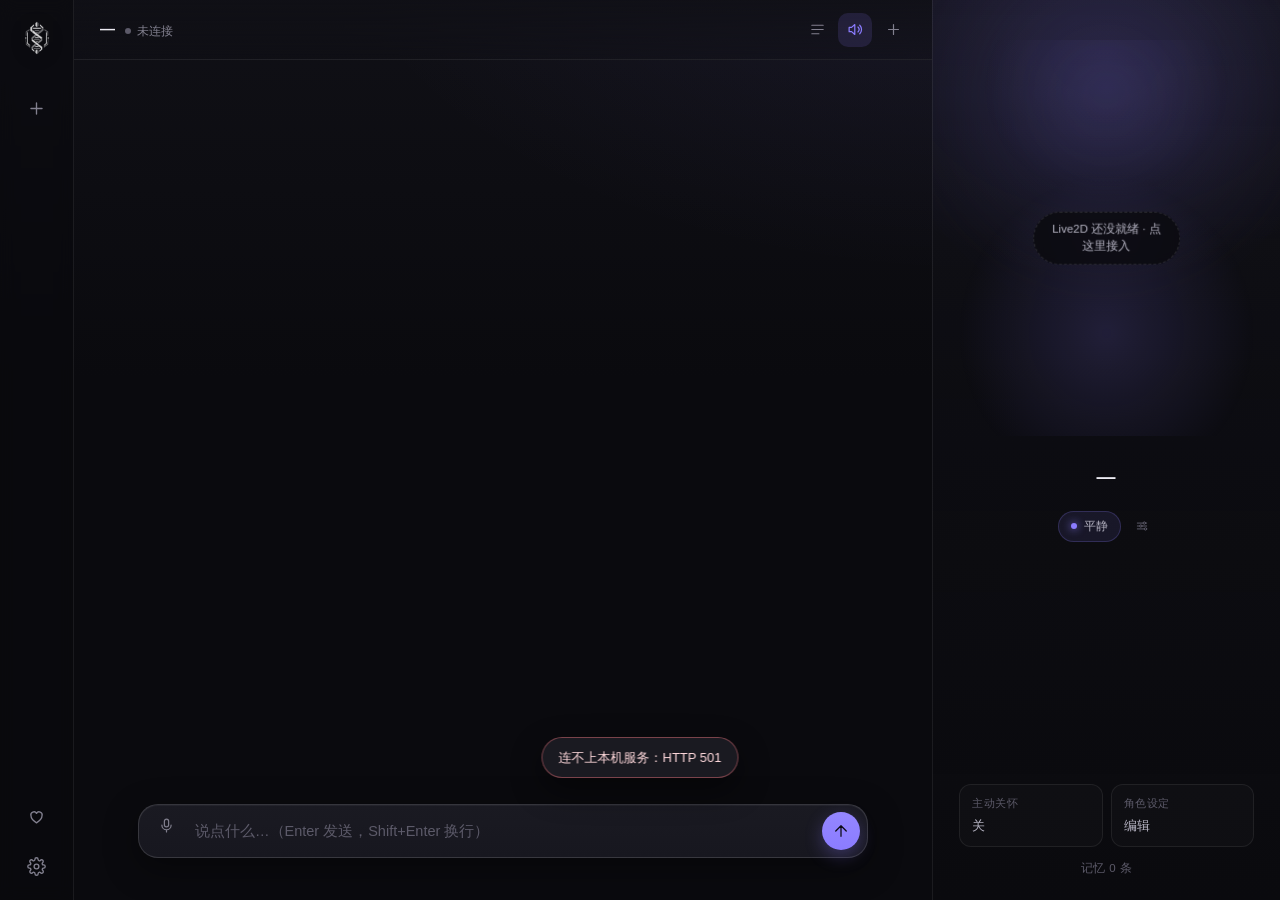
==== commit 6aa0c184: "update" ====
--- a/src/ui/index.html
+++ b/src/ui/index.html
@@ -225,156 +225,14 @@
 
 /* ==== css/03-stage.css ================================================ */
 
-/* 角色舞台：一枚会呼吸、会看人、会说话的光球。
-   没有立绘也不空——情绪由光球的颜色、眼睛、嘴形和光晕共同表达；
-   角色卡提供了头像时，头像浮在光球里，表情层自动隐藏。
-
-   接入 Live2D 模型后（data-mode="l2d"）光球整块让位给画布，
-   两者是同一个舞台的两种形态，共用情绪、动作、触发器。 */
+/* 角色舞台：一块 Live2D 画布。
+   表情和动作由模型自己演，界面只负责排版、台词和状态。
+   画布上没有模型时给一句能点的提示（见 07-live2d.css 的 .l2d-status）。 */
 
 .stage-frame {
   position: relative; width: 100%;
   display: grid; place-items: center;
   margin-top: 6px; flex: 0 0 auto;
-}
-.stage-frame[data-mode="l2d"] .orb-wrap { display: none; }
-.stage-frame[data-mode="orb"] .l2d-wrap { display: none; }
-
-.orb-wrap {
-  position: relative; width: 214px; height: 214px;
-  display: grid; place-items: center;
-  flex: 0 0 auto;
-}
-.orb-ring {
-  position: absolute; inset: 10px; border-radius: 50%;
-  border: 1px solid color-mix(in srgb, var(--accent) 26%, transparent);
-  animation: spin 26s linear infinite;
-}
-.orb-ring.r2 {
-  inset: 0; border-style: dashed;
-  border-color: color-mix(in srgb, var(--accent) 14%, transparent);
-  animation: spin 44s linear infinite reverse;
-}
-.orb-ring::after {
-  content: ""; position: absolute; top: -2px; left: 50%; width: 5px; height: 5px;
-  border-radius: 50%; background: var(--accent); box-shadow: 0 0 10px var(--accent);
-}
-@keyframes spin { to { transform: rotate(360deg); } }
-
-.orb {
-  position: relative; width: 166px; height: 166px; border-radius: 50%;
-  background:
-    radial-gradient(120% 120% at 32% 26%, var(--mood-a, #cfc8ff) 0%, var(--mood-b, #7c6cff) 46%, var(--mood-c, #4a3fb0) 100%);
-  box-shadow:
-    inset 0 -18px 40px color-mix(in srgb, var(--mood-c, #3b2f92) 70%, transparent),
-    inset 0 10px 26px rgba(255, 255, 255, .28),
-    0 18px 50px color-mix(in srgb, var(--mood-b, #7c6cff) 30%, transparent);
-  animation: breathe 7s var(--ease) infinite;
-  transition: background .8s var(--ease), box-shadow .8s var(--ease);
-  overflow: hidden;
-}
-@keyframes breathe {
-  50% { transform: translateY(-4px) scale(1.012); }
-}
-.orb-sheen {
-  position: absolute; inset: 0; border-radius: 50%;
-  background: radial-gradient(60% 45% at 30% 18%, rgba(255, 255, 255, .55), transparent 70%);
-  mix-blend-mode: screen; opacity: .55; pointer-events: none;
-}
-.orb img { width: 100%; height: 100%; object-fit: cover; border-radius: 50%; position: relative; z-index: 1; }
-
-/* ---------------- 表情 ---------------- */
-.face { position: absolute; inset: 0; z-index: 2; }
-.eye {
-  position: absolute; top: 44%; width: 15px; height: 17px; border-radius: 50%;
-  background: color-mix(in srgb, var(--mood-c, #241a55) 82%, #000);
-  transform-origin: 50% 60%;
-  transition: all .28s var(--ease);
-  box-shadow: inset 0 -3px 0 rgba(255, 255, 255, .18);
-}
-.eye.l { left: 33%; }
-.eye.r { right: 33%; }
-.eye::after { /* 高光 */
-  content: ""; position: absolute; top: 3px; left: 3px; width: 5px; height: 5px;
-  border-radius: 50%; background: rgba(255, 255, 255, .92);
-}
-.mouth {
-  position: absolute; left: 50%; top: 63%; width: 22px; height: 10px;
-  transform: translateX(-50%);
-  border-bottom: 2.5px solid color-mix(in srgb, var(--mood-c, #241a55) 78%, #000);
-  border-radius: 0 0 50% 50%;
-  transition: all .26s var(--ease);
-}
-.brow {
-  position: absolute; top: 36%; width: 15px; height: 2.5px; border-radius: 2px;
-  background: color-mix(in srgb, var(--mood-c, #241a55) 55%, transparent);
-  opacity: 0; transition: all .26s var(--ease);
-}
-.brow.l { left: 32.5%; }
-.brow.r { right: 32.5%; }
-.blush {
-  position: absolute; top: 56%; width: 24px; height: 12px; border-radius: 50%;
-  background: radial-gradient(closest-side, rgba(255, 132, 164, .68), transparent 78%);
-  opacity: 0; transition: opacity .3s var(--ease);
-}
-.blush.l { left: 18%; }
-.blush.r { right: 18%; }
-
-/* 情绪：颜色 + 五官一起变 */
-.orb[data-emo="neutral"]   { --mood-a: #cfc8ff; --mood-b: #7c6cff; --mood-c: #453a9e; }
-.orb[data-emo="happy"]     { --mood-a: #ffe0f2; --mood-b: #f388c9; --mood-c: #a83f86; }
-.orb[data-emo="sad"]       { --mood-a: #c8d8ff; --mood-b: #6f8ce0; --mood-c: #33427e; }
-.orb[data-emo="angry"]     { --mood-a: #ffd0cd; --mood-b: #ef6a72; --mood-c: #8e2f3a; }
-.orb[data-emo="shy"]       { --mood-a: #ffe3ea; --mood-b: #f59bb2; --mood-c: #a3546c; }
-.orb[data-emo="surprised"] { --mood-a: #d8fbff; --mood-b: #62c9e8; --mood-c: #2a7287; }
-.orb[data-emo="thinking"]  { --mood-a: #dcd8ff; --mood-b: #8d82e8; --mood-c: #4a418e; }
-.orb[data-emo="affection"] { --mood-a: #ffe1ec; --mood-b: #f28ab7; --mood-c: #9c4468; }
-
-.orb[data-emo="happy"] .eye { height: 9px; border-radius: 9px 9px 4px 4px; top: 46%; }
-.orb[data-emo="happy"] .mouth { width: 30px; height: 14px; }
-.orb[data-emo="sad"] .eye { transform: rotate(6deg) translateY(2px); height: 15px; }
-.orb[data-emo="sad"] .eye.r { transform: rotate(-6deg) translateY(2px); }
-.orb[data-emo="sad"] .mouth { border-bottom: 0; border-top: 2.5px solid currentColor; top: 67%;
-  color: color-mix(in srgb, var(--mood-c, #241a55) 78%, #000); border-radius: 50% 50% 0 0; width: 18px; }
-.orb[data-emo="sad"] .brow { opacity: .8; }
-.orb[data-emo="sad"] .brow.l { transform: rotate(-14deg) translateY(-2px); }
-.orb[data-emo="sad"] .brow.r { transform: rotate(14deg) translateY(-2px); }
-
-.orb[data-emo="angry"] .brow { opacity: .95; }
-.orb[data-emo="angry"] .brow.l { transform: rotate(16deg) translateY(1px); }
-.orb[data-emo="angry"] .brow.r { transform: rotate(-16deg) translateY(1px); }
-.orb[data-emo="angry"] .eye { height: 12px; }
-.orb[data-emo="angry"] .mouth { width: 16px; height: 3px; border-bottom-width: 3px; border-radius: 2px; }
-
-.orb[data-emo="shy"] .blush { opacity: 1; }
-.orb[data-emo="shy"] .eye { height: 8px; border-radius: 8px 8px 3px 3px; top: 48%; }
-.orb[data-emo="shy"] .mouth { width: 14px; height: 8px; }
-
-.orb[data-emo="surprised"] .eye { width: 17px; height: 19px; }
-.orb[data-emo="surprised"] .mouth { width: 12px; height: 14px; border: 2.5px solid color-mix(in srgb, var(--mood-c, #241a55) 78%, #000);
-  border-radius: 50%; background: transparent; }
-.orb[data-emo="surprised"] .brow { opacity: .7; transform: translateY(-4px); }
-
-.orb[data-emo="thinking"] .eye { transform: translate(3px, -3px); }
-.orb[data-emo="thinking"] .mouth { width: 12px; transform: translateX(-50%) rotate(-8deg); }
-.orb[data-emo="thinking"] .brow.l { opacity: .55; transform: rotate(-10deg); }
-
-.orb[data-emo="affection"] .blush { opacity: 1; }
-.orb[data-emo="affection"] .eye { height: 8px; border-radius: 8px 8px 3px 3px; top: 48%; }
-.orb[data-emo="affection"] .mouth { width: 26px; height: 12px; }
-
-/* 说话：嘴动、光晕呼吸、声波跳 */
-.orb.speaking { animation: breathe 7s var(--ease) infinite, talk-glow .9s ease-in-out infinite; }
-.orb.speaking .mouth { animation: talk .34s ease-in-out infinite; }
-@keyframes talk {
-  0%, 100% { height: 8px; width: 22px; }
-  50% { height: 16px; width: 26px; border-radius: 10px; }
-}
-@keyframes talk-glow {
-  50% { box-shadow:
-    inset 0 -18px 40px color-mix(in srgb, var(--mood-c, #3b2f92) 70%, transparent),
-    inset 0 10px 26px rgba(255, 255, 255, .3),
-    0 18px 60px color-mix(in srgb, var(--mood-b, #7c6cff) 46%, transparent); }
 }
 
 .voice-bars {
@@ -400,8 +258,9 @@
   margin-top: 26px; font-size: 19px; font-weight: 600; letter-spacing: .04em;
 }
 .stage-sub { margin-top: 4px; font-size: 12.5px; color: var(--muted); text-align: center; }
+.stage-mood-row { margin-top: 14px; display: flex; align-items: center; gap: 8px; }
 .stage-mood {
-  margin-top: 14px; display: inline-flex; align-items: center; gap: 7px;
+  display: inline-flex; align-items: center; gap: 7px;
   padding: 5px 12px; border-radius: 999px;
   background: color-mix(in srgb, var(--accent) 10%, transparent);
   border: 1px solid color-mix(in srgb, var(--accent) 22%, transparent);
@@ -409,8 +268,6 @@
   transition: background .4s, border-color .4s;
 }
 .stage-mood .dot { width: 6px; height: 6px; border-radius: 50%; background: var(--accent); box-shadow: 0 0 8px var(--accent); }
-.stage-mood-row { margin-top: 14px; display: flex; align-items: center; gap: 8px; }
-.stage-mood-row .stage-mood { margin-top: 0; }
 .stage-tune {
   width: 26px; height: 26px; border-radius: 50%;
   display: grid; place-items: center; color: var(--faint);
@@ -420,17 +277,6 @@
 .stage-tune:hover { color: var(--accent); border-color: color-mix(in srgb, var(--accent) 34%, transparent);
   background: color-mix(in srgb, var(--accent) 8%, transparent); transform: rotate(45deg); }
 .stage-tune svg { width: 14px; height: 14px; }
-
-/* 没有模型时的一行小字：点开面板接入 */
-.stage-hint {
-  margin-top: 12px; max-width: 100%;
-  padding: 3px 9px; border-radius: 999px;
-  font-size: 10.5px; color: var(--faint); letter-spacing: .02em;
-  border: 1px dashed var(--line-strong);
-  transition: color .16s, border-color .16s;
-}
-.stage-hint:hover { color: var(--text-2); border-color: color-mix(in srgb, var(--accent) 40%, transparent); }
-.stage-frame[data-mode="l2d"] .stage-hint { display: none; }
 
 .stage-act {
   margin-top: 18px; min-height: 40px; max-width: 260px;
@@ -657,7 +503,14 @@
 .send-btn:active { transform: translateY(0) scale(.97); }
 .send-btn:disabled { opacity: .4; box-shadow: none; cursor: not-allowed; transform: none; }
 .send-btn .i-stop { display: none; }
-.send-btn.stop { background: var(--card-2); color: var(--text); box-shadow: none; border: 1px solid var(--line-strong); }
+/* 回合进行中：发送键变成「停止」——用红色描边，一眼能看出来可以打断 */
+.send-btn.stop {
+  background: color-mix(in srgb, var(--err) 14%, var(--card-2));
+  color: color-mix(in srgb, var(--err) 88%, #fff);
+  box-shadow: 0 0 0 3px color-mix(in srgb, var(--err) 10%, transparent);
+  border: 1px solid color-mix(in srgb, var(--err) 42%, transparent);
+}
+.send-btn.stop:hover { background: color-mix(in srgb, var(--err) 22%, var(--card-2)); }
 .send-btn.stop .i-send { display: none; }
 .send-btn.stop .i-stop { display: block; }
 
@@ -836,25 +689,30 @@
 .l2d-wrap.ready canvas { animation: l2d-in .55s var(--ease) both; }
 @keyframes l2d-in { from { opacity: 0; transform: translateY(8px) scale(.985); } }
 
-/* 加载中 / 出错时压在画布上的状态行 */
+/* 加载中 / 没模型 / 出错时压在画布上的状态行（可点，直接打开舞台面板） */
 .l2d-status {
   position: absolute; left: 50%; top: 50%; transform: translate(-50%, -50%);
   display: none; align-items: center; gap: 7px;
-  padding: 6px 12px; border-radius: 999px;
-  font-size: 11.5px; color: var(--text-2);
-  background: rgba(10, 10, 14, .72);
+  padding: 8px 14px; border-radius: 999px;
+  font-size: 11.5px; color: var(--text-2); text-align: center; line-height: 1.5;
+  background: rgba(10, 10, 14, .78);
   border: 1px solid var(--line-strong);
   backdrop-filter: blur(6px);
-  max-width: 90%; text-align: center; line-height: 1.5;
-}
+  max-width: 88%;
+  transition: color .16s, border-color .16s;
+}
+.l2d-wrap.idle .l2d-status,
 .l2d-wrap.loading .l2d-status,
 .l2d-wrap.error .l2d-status { display: inline-flex; }
+.l2d-wrap.idle .l2d-status { border-style: dashed; }
+.l2d-status:hover { color: var(--text); border-color: color-mix(in srgb, var(--accent) 45%, transparent); }
 .l2d-wrap.loading .l2d-status::before {
   content: ""; width: 9px; height: 9px; border-radius: 50%;
   border: 1.5px solid color-mix(in srgb, var(--accent) 40%, transparent);
   border-top-color: var(--accent);
   animation: spin .8s linear infinite;
 }
+@keyframes spin { to { transform: rotate(360deg); } }
 .l2d-wrap.error .l2d-status { color: var(--err); border-color: color-mix(in srgb, var(--err) 34%, transparent); }
 
 /* ---------------- 台词气泡 ----------------
@@ -964,6 +822,31 @@
 .act-body .field { margin-bottom: 8px; }
 .act-body .field > label { font-size: 10.5px; }
 .act-body .field input, .act-body .field select, .act-body .field textarea { font-size: 12px; padding: 6px 9px; }
+
+/* 底部保存条：滚到哪都贴着底边，改没改一眼看得见 */
+.stage-bar {
+  position: sticky; bottom: 0; z-index: 3;
+  margin: 24px -22px -40px; padding: 12px 22px 14px;
+  display: flex; align-items: center; justify-content: space-between; gap: 10px;
+  background: linear-gradient(180deg, rgba(16, 16, 22, .62), #0f0f15 46%);
+  border-top: 1px solid var(--line);
+  backdrop-filter: blur(10px);
+}
+.stage-bar .bar-text {
+  display: flex; align-items: center; gap: 7px;
+  font-size: 11.5px; color: var(--muted);
+}
+.stage-bar .bar-dot {
+  width: 6px; height: 6px; border-radius: 50%; background: var(--faint);
+  transition: background .2s, box-shadow .2s;
+}
+.stage-bar.dirty .bar-dot {
+  background: var(--warn);
+  box-shadow: 0 0 8px color-mix(in srgb, var(--warn) 70%, transparent);
+}
+.stage-bar.dirty .bar-text { color: var(--text-2); }
+.stage-bar .bar-acts { display: flex; gap: 8px; flex: 0 0 auto; }
+.stage-bar .btn:disabled { opacity: .35; }
 </style>
 </head>
 <body>
@@ -1035,32 +918,15 @@
   <aside id="stage">
     <div class="stage-glow" id="stage-glow"></div>
 
-    <div class="stage-frame" id="stage-frame" data-mode="orb">
-      <!-- Live2D：模型画在这块画布上。没有模型 / 运行时的时候退回光球，
-           光球的表情层仍然跟着 emo 事件走，两种形态共用同一套触发器。 -->
-      <div class="l2d-wrap" id="l2d-wrap">
+    <div class="stage-frame" id="stage-frame">
+      <!-- 舞台就是 Live2D：模型画在这块画布上。
+           模型或运行时不在的时候这里给一句能点的提示，不再有备用的光球。 -->
+      <div class="l2d-wrap idle" id="l2d-wrap">
         <canvas id="l2d-canvas"></canvas>
-        <div class="l2d-status" id="l2d-status"></div>
+        <button class="l2d-status" id="l2d-status">Live2D 还没就绪 · 点这里接入</button>
       </div>
-
-      <div class="orb-wrap" id="orb-wrap">
-        <div class="orb-ring"></div>
-        <div class="orb-ring r2"></div>
-        <div class="orb" id="orb" data-emo="neutral">
-          <img id="avatar" alt="" class="hidden">
-          <div class="face" id="face">
-            <div class="brow l"></div><div class="brow r"></div>
-            <div class="eye l"></div><div class="eye r"></div>
-            <div class="blush l"></div><div class="blush r"></div>
-            <div class="mouth"></div>
-          </div>
-          <div class="orb-sheen"></div>
-        </div>
-      </div>
-
       <div class="voice-bars" id="voice-bars"><i></i><i></i><i></i><i></i><i></i></div>
       <div class="stage-bubble" id="stage-bubble"></div>
-      <button class="stage-hint" id="stage-hint"></button>
     </div>
 
     <div class="stage-name" id="stage-name">—</div>
@@ -1192,7 +1058,7 @@
 function applyAccent(color) {
   if (!color) return;
   document.documentElement.style.setProperty('--accent', color);
-  // 主色的深一档，供光球/阴影用
+  // 主色的深一档，供阴影用
   const c = color.replace('#', '');
   if (c.length === 6) {
     const n = parseInt(c, 16);
@@ -1461,11 +1327,19 @@
 
   if (!S.history.length) {
     const w = el('div', 'welcome');
-    w.appendChild(el('div', 'hi', 'a companion, not an assistant'));
-    w.appendChild(el('div', 'say', (S.persona && S.persona.greeting) || '……在的。'));
-    w.appendChild(el('div', 'hint', S.tts.enabled
-      ? '开口说话，或者按麦克风；她会用声音回你。'
-      : '开口说话；在设置里接上语音服务，她就能读出回复。'));
+    if (!S.personas.length) {
+      // 默认空角色：欢迎页就是「建一个」
+      w.appendChild(el('div', 'hi', 'a companion, not an assistant'));
+      w.appendChild(el('div', 'say', '还没有角色。建一个，她才能住进来。'));
+      w.appendChild(el('div', 'btn-row',
+        actionBtn('创建第一个角色', () => openPersonaEditor(true), 'btn primary')));
+    } else {
+      w.appendChild(el('div', 'hi', 'a companion, not an assistant'));
+      w.appendChild(el('div', 'say', (S.persona && S.persona.greeting) || '……在的。'));
+      w.appendChild(el('div', 'hint', S.tts.enabled
+        ? '开口说话，或者按麦克风；她会用声音回你。'
+        : '开口说话；在设置里接上语音服务，她就能读出回复。'));
+    }
     stream.appendChild(w);
     pinned = true;
     return;
@@ -1577,6 +1451,7 @@
     case 'turn_begin':
       S.busy = true;
       paintHead();
+      paintComposer(); // 发送键变成「停止」，不然回合里没地方按
       if (m.idle) toast('她主动开口了');
       showTyping('正在想');
       break;
@@ -1612,6 +1487,7 @@
       S.busy = false;
       finishLive();
       paintHead();
+      paintComposer();
       break;
     }
     case 'memory':
@@ -1653,6 +1529,7 @@
   const input = $('#input');
   const text = input.value.trim();
   if (!text) return;
+  if (!S.active) { toast('先创建一个角色', 'err'); openPersonaEditor(true); return; }
   if (S.busy) { toast('她还在说，先等一下'); return; }
   input.value = '';
   autoGrow();
@@ -1688,8 +1565,14 @@
 function paintComposer() {
   const btn = $('#btn-send');
   btn.classList.toggle('stop', S.busy);
-  btn.title = S.busy ? '打断' : '发送';
-  $('#btn-mic').disabled = !S.asr.enabled;
+  btn.title = S.busy ? '停止生成（Esc 也可以）' : '发送';
+  const input = $('#input');
+  const none = !S.active;
+  input.disabled = none;
+  input.placeholder = none
+    ? '先创建一个角色…'
+    : (S.busy ? '正在回应… 点右边停止' : '说点什么…（Enter 发送，Shift+Enter 换行）');
+  $('#btn-mic').disabled = !S.asr.enabled || none;
   $('#btn-mic').title = S.asr.enabled ? '点击开始 / 结束录音' : '还没有配置语音识别服务';
   $('#btn-mic').classList.toggle('rec', S.recording);
   const hint = $('#composer-hint');
@@ -1719,7 +1602,6 @@
 AUDIO.el.addEventListener('error', () => { AUDIO.playing = false; playNext(); });
 
 function setSpeaking(on) {
-  $('#orb').classList.toggle('speaking', on);
   $('#voice-bars').classList.toggle('on', on);
   l2dSetSpeaking(on);
 }
@@ -1999,16 +1881,14 @@
 function setEmotion(name, fromVoice) {
   const emo = (name || 'neutral').toLowerCase();
   S.emotion = emo;
-  $('#orb').dataset.emo = emo;
   $('#mood-text').textContent = EMO_ZH[emo] || emo;
-  // 光球和 Live2D 是同一个情绪的两张脸：表情映射写在角色卡 live2d.emo 里
+  // 表情交给模型：映射写在角色卡 live2d.emo 里
   l2dSetEmotion(emo);
   if (!fromVoice) {
     if (moodTimer) clearTimeout(moodTimer);
     // 情绪是回合内的状态：过一会儿回到平静，但保留当前值到下一句
     moodTimer = setTimeout(() => {
       if (!AUDIO.playing) {
-        $('#orb').dataset.emo = 'neutral';
         $('#mood-text').textContent = EMO_ZH.neutral;
         l2dSetEmotion('neutral');
       }
@@ -2021,22 +1901,11 @@
   $('#stage-name').textContent = p.name || '—';
   $('#stage-sub').textContent = p.subtitle || '';
   $('#mood-text').textContent = EMO_ZH[S.emotion] || '平静';
-  $('#orb').dataset.emo = S.emotion || 'neutral';
   $('#stage-mem').textContent = `记忆 ${S.memory.length} 条`;
-  const av = $('#avatar');
-  if (p.avatar_url) {
-    av.src = p.avatar_url;
-    av.classList.remove('hidden');
-    $('#face').classList.add('hidden');
-  } else {
-    av.classList.add('hidden');
-    $('#face').classList.remove('hidden');
-  }
   const pro = $('#btn-proactive');
   pro.classList.toggle('on', !!p.proactive);
   $('#proactive-v').textContent = p.proactive ? `每 ${p.idle_minutes || 30} 分钟` : '关';
-  if (!document.querySelector('#orb').classList.contains('speaking')) setSpeaking(false);
-  // 舞台形态跟着角色卡走：配了模型就换 Live2D，没配就是光球
+  // 舞台就是 Live2D：角色卡里配了模型就加载，没配就让画布上的提示说话
   trigRefresh();
   l2dApply();
 }
@@ -2045,7 +1914,8 @@
 onEvent((m) => {
   if (m.t === 'voice') enqueueClip({ url: m.url, text: m.text, emo: m.emo });
   else if (m.t === 'voice_stop') stopAudio();
-  else if (m.t === 'voice_error') toast('语音合成失败：' + (m.d || ''), 'err', 5000);
+  else if (m.t === 'voice_error')
+    toast('语音合成失败：' + (m.d || '') + '（设置 → 语音合成 里可以改，或者直接关掉）', 'err', 6000);
   else if (m.t === 'turn_begin') {
     setEmotion('thinking', true);
   }
@@ -2090,7 +1960,10 @@
 $('#btn-drawer-close').onclick = closeDrawer;
 $('#scrim').onclick = closeDrawer;
 document.addEventListener('keydown', (e) => {
-  if (e.key === 'Escape') closeDrawer();
+  if (e.key !== 'Escape') return;
+  // 抽屉开着先关抽屉；没有抽屉又在回应，Esc 就是「停止生成」
+  if (!$('#drawer').classList.contains('hidden')) { closeDrawer(); return; }
+  if (S.busy) stopTurn();
 });
 
 /* ---------------- 表单小件 ---------------- */
@@ -2189,7 +2062,9 @@
 /* ---------------- 角色编辑 ---------------- */
 function openPersonaEditor(creating) {
   const p = creating ? { name: '', subtitle: '', greeting: '', user_name: '', prompt: '', accent: '#8b7cff', voice: '', proactive: false, idle_minutes: 30 } : (S.persona || {});
-  openDrawer(creating ? '新建角色' : '角色设定', 'persona', (body) => {
+  // 新建时的默认模型要扫描一次资源清单（空角色启动时舞台还没拿过）；
+  // 等扫描回来再开抽屉，表单里才填得上模型路径
+  const open = () => openDrawer(creating ? '新建角色' : '角色设定', 'persona', (body) => {
     const av = el('div', 'avatar-edit');
     const prev = el('div', 'preview');
     if (p.avatar_url) prev.innerHTML = `<img src="${esc(p.avatar_url)}">`;
@@ -2221,6 +2096,7 @@
       swatches.appendChild(s);
     }
     const idle = textInput(p.idle_minutes || 30, '30', 'number');
+    const models = (L2D.scan && L2D.scan.models) || [];
     form.append(
       field('名字', name),
       field('副标题', sub),
@@ -2230,6 +2106,13 @@
       field('音色（可选）', voice, '对应语音服务里的 voice 参数；例如 alloy / zh-CN-XiaoxiaoNeural。'),
       field('主题色', swatches),
     );
+    if (creating && models.length) {
+      form.appendChild(field('舞台模型', (() => {
+        const t = textInput(models[0].path, '');
+        t.disabled = true;
+        return t;
+      })(), '新角色默认用自带的这个模型；建好后在舞台面板里可以换。'));
+    }
     body.appendChild(form);
 
     const behavior = el('div', 'sect');
@@ -2252,6 +2135,11 @@
         idle_minutes: Math.max(1, parseInt(idle.value || '30', 10) || 30),
       };
       const args = creating ? { patch } : { id: p.id, patch };
+      // 新角色直接挂上自带模型：建完就能在舞台上看见人
+      if (creating) {
+        const models = (L2D.scan && L2D.scan.models) || [];
+        if (models.length) patch.live2d = { model: models[0].path };
+      }
       const r = await cmd('persona.save', args);
       if (creating) await cmd('persona.select', { id: r.id });
       await refreshState();
@@ -2270,6 +2158,12 @@
       body.appendChild(el('div', 'btn-row', del));
     }
   });
+
+  if (creating && !L2D.scan && !MOCK) {
+    cmd('live2d.scan').then(s => { L2D.scan = s; open(); }).catch(() => open());
+  } else {
+    open();
+  }
 }
 
 /* 头像上传 */
@@ -2363,7 +2257,6 @@
   $('#btn-edit-persona').onclick = () => openPersonaEditor(false);
   $('#btn-new-persona').onclick = () => openPersonaEditor(true);
   $('#btn-stage').onclick = () => openStagePanel();
-  $('#stage-hint').onclick = () => openStagePanel();
   $('#btn-proactive').onclick = async () => {
     const p = S.persona || {};
     try {
@@ -2537,7 +2430,10 @@
 function serviceSection(which, svc) {
   const isTts = which === 'tts';
   const sect = el('div', 'sect');
-  sect.appendChild(el('div', 'sect-h', isTts ? '语音合成（TTS）' : '语音识别（ASR）'));
+  const head = el('div', 'sect-h', isTts ? '语音合成（TTS）' : '语音识别（ASR）');
+  const on = (svc.kind || 'off') !== 'off';
+  head.appendChild(el('span', 'badge' + (on ? ' ok' : ''), on ? '已开启' : '未开启'));
+  sect.appendChild(head);
 
   const state = Object.assign({}, svc);
   const kinds = isTts
@@ -2589,24 +2485,32 @@
         field('超时（秒）', mk('timeout_s', '60', 'number')),
       );
     }
+    if (state.kind === 'off') {
+      const empty = el('div', 'empty', isTts
+        ? '未开启。语音合成是可选的 —— 不配置也能正常聊天，回复只显示文字。需要时在上面选一种接法，填好点「保存」。'
+        : '未开启。语音识别是可选的 —— 不配置也能正常打字聊天。需要时在上面选一种接法，填好点「保存」。');
+      empty.style.lineHeight = '1.7';
+      fields.appendChild(empty);
+    }
+    if (!isTts) fields.appendChild(el('div', 'tip',
+      '麦克风由页面直接采集（getUserMedia + MediaRecorder），录音不经过宿主；'
+      + '窗口只对 127.0.0.1 的页面放行麦克风权限。'));
+    // 保存键一直在：关掉服务也要能存下来（否则「关闭」这个选择没法生效）
+    const row = el('div', 'btn-row');
+    row.appendChild(actionBtn('保存', async () => {
+      await cmd('service.set', { name: which, patch: state });
+      await refreshState();
+      toast(state.kind === 'off' ? '已关闭' : '已保存', 'ok');
+    }, 'btn primary'));
     if (state.kind !== 'off') {
-      if (!isTts) fields.appendChild(el('div', 'tip',
-        '麦克风由页面直接采集（getUserMedia + MediaRecorder），录音不经过宿主；'
-        + '窗口只对 127.0.0.1 的页面放行麦克风权限。'));
-      const row = el('div', 'btn-row');
-      row.appendChild(actionBtn('保存', async () => {
-        await cmd('service.set', { name: which, patch: state });
-        await refreshState();
-        toast('已保存', 'ok');
-      }, 'btn primary'));
       row.appendChild(actionBtn('试一下', async () => {
         const r = await cmd('service.test', { name: which });
         if (isTts) { enqueueClip({ url: r.url }); toast('正在播放测试音频', 'ok'); }
         else toast('识别结果：' + (r.text || ''), 'ok', 5000);
       }, 'btn'));
       if (!isTts) row.appendChild(actionBtn('上传音频转写', () => { closeDrawer(); pickAudio(); }, 'btn ghost'));
-      fields.appendChild(row);
     }
+    fields.appendChild(row);
     return fields;
   };
   function mk(key, ph, type) {
@@ -2638,7 +2542,9 @@
 function prefSection() {
   const sect = el('div', 'sect');
   sect.appendChild(el('div', 'sect-h', '偏好'));
-  sect.appendChild(switchRow('自动朗读回复', '关掉后仍然可以点消息下面的「重播」。', S.voice_reply, async (on) => {
+  sect.appendChild(switchRow('自动朗读回复',
+    S.tts.enabled ? '关掉后仍然可以点消息下面的「重播」。' : '语音合成还没开启，这一项现在不起作用。',
+    S.voice_reply, async (on) => {
     const r = await cmd('ui.pref', { voice_reply: on });
     S.voice_reply = r.voice_reply;
     if (!on) stopAudio();
@@ -2761,7 +2667,7 @@
    3. 演出：动作、表情、参数、口型。表情与动作的对应关系是数据（live2d.emo），
       不是代码 —— 换模型不用改 JS。
 
-   没有模型时整个舞台退回光球，情绪 / 动作 / 触发器照常工作。
+   没有模型时画布上给一句能点的提示，情绪 / 动作 / 触发器照常工作。
    ===================================================================== */
 
 const L2D = {
@@ -2806,27 +2712,18 @@
   return c && typeof c === 'object' ? c : {};
 }
 
+const L2D_KINDS = ['idle', 'loading', 'ready', 'error'];
+
 function l2dSetStatus(kind, text) {
   const wrap = $('#l2d-wrap');
   const st = $('#l2d-status');
-  wrap.classList.toggle('loading', kind === 'loading');
-  wrap.classList.toggle('error', kind === 'error');
-  wrap.classList.toggle('ready', kind === 'ready');
-  if (st) st.textContent = text || '';
-  const hint = $('#stage-hint');
-  if (hint && kind !== 'ready') hint.textContent = text || 'Live2D 未接入 · 点这里接入';
-}
-
-function l2dSetMode(mode) {
-  L2D.mode = mode;
-  $('#stage-frame').dataset.mode = mode;
-  if (mode === 'l2d') {
-    $('#stage-hint').textContent = '';
-    $('#stage-hint').classList.add('hidden');
-  } else {
-    $('#stage-hint').classList.remove('hidden');
-  }
-}
+  for (const k of L2D_KINDS) wrap.classList.toggle(k, k === kind);
+  L2D.mode = kind === 'ready' ? 'l2d' : 'empty';
+  if (st) st.textContent = kind === 'ready' ? '' : (text || '');
+}
+
+// 画布上的提示本身就是入口：没模型 / 没运行时，点一下打开舞台面板
+$('#l2d-status').onclick = () => openStagePanel();
 
 /* ---------------- 运行时 ---------------- */
 function loadScript(url) {
@@ -2849,7 +2746,7 @@
   } else {
     const scripts = (L2D.scan && L2D.scan.runtime && L2D.scan.runtime.scripts) || [];
     if (!scripts.length || (L2D.scan.runtime && !L2D.scan.runtime.ok))
-      throw new Error('运行时库不全：把 Cubism Core 等放进 .agent/live2d/runtime/');
+      throw new Error('运行时核心没装：在舞台面板里点「下载运行时」');
     list = scripts.filter(s => s.ok !== false).map(s => '/api/live2d/runtime/' + encodeURIComponent(s.name));
     from = 'local';
   }
@@ -2907,34 +2804,66 @@
   }
 }
 
-async function l2dMount(force) {
-  if (L2D._loading && !force) return L2D._loading;
-  const job = l2dMountInner(force);
-  L2D._loading = job;
-  try {
-    return await job;
-  } finally {
-    // 只有自己那一份还挂着时才清；换模型时可能已经换成新的加载了
-    if (L2D._loading === job) L2D._loading = null;
-  }
-}
-
-async function l2dMountInner(force) {
+/* ---------------- 加载调度 ----------------
+   一个模型只装一次：paintStage 会被状态广播反复调到，如果每次都从
+   Live2DModel.from 走一遍，就会看到模型反复重建（掉帧、网络里重复请求）。
+   这里把加载排成一条队：
+   - 已经在装的模型，重复请求直接拿同一个 Promise；
+   - 排队期间换了模型，旧的那次开跑时自己退出；
+   - token 作废更早的请求，同一个模型不会被装两遍。 */
+L2D._chain = Promise.resolve();
+L2D._pending = null;
+L2D._token = 0;
+L2D._failedPath = '';
+
+function l2dSerialize(job) {
+  const run = L2D._chain.then(job, job);
+  L2D._chain = run.then(() => { }, () => { });
+  return run;
+}
+
+function l2dApply(force) {
+  const cfg = l2dCfg();
+  const path = (cfg.model || '').trim();
+  L2D.cfg = cfg;
+  if (!force) {
+    if (L2D.status === 'ready' && L2D.model && L2D._path === path) { l2dFit(); return Promise.resolve(); }
+    if (L2D._pending && L2D._path === path) return L2D._pending;   // 同一个模型正在装
+    if (L2D.status === 'error' && L2D._failedPath === path) return Promise.resolve(); // 失败过别自动重试
+  }
+  L2D._path = path;
+  const token = ++L2D._token;
+  const job = l2dSerialize(() => l2dMountInner(path, token));
+  const tracked = job.then(
+    (r) => { if (L2D._pending === tracked) L2D._pending = null; return r; },
+    (e) => { if (L2D._pending === tracked) L2D._pending = null; throw e; });
+  L2D._pending = tracked;
+  return tracked;
+}
+
+async function l2dMountInner(path, token) {
+  if (token !== L2D._token) return;                      // 被后来的请求取代了
+  if (path !== (l2dCfg().model || '').trim()) return;     // 排队期间换了模型
+  // 先拿一次资源清单：面板的模型列表和「新建角色」里的默认模型都靠它，
+  // 就算当前角色没有模型也要拿
+  if (!L2D.scan && !MOCK) {
+    try { L2D.scan = await cmd('live2d.scan'); } catch { }
+    if (token !== L2D._token) return;
+  }
   const cfg = l2dCfg();
   L2D.cfg = cfg;
-  const path = (cfg.model || '').trim();
-  if (MOCK) { l2dSetStatus('error', '演示模式没有后端，接不上模型'); l2dSetMode('orb'); return; }
+  if (MOCK) { l2dSetStatus('error', '演示模式没有后端，接不上模型'); return; }
   if (!path) {
     l2dDestroy();
     L2D.status = 'idle';
-    l2dSetStatus('idle', 'Live2D 未接入 · 点这里接入');
-    l2dSetMode('orb');
+    L2D._failedPath = '';
+    l2dSetStatus('idle', '还没有选模型 · 点这里接入');
     return;
   }
   try {
     l2dSetStatus('loading', '加载运行时…');
-    if (L2D.mode !== 'l2d') l2dSetMode('l2d');
     await l2dLoadRuntime();
+    if (token !== L2D._token) return;
     l2dSetStatus('loading', '加载模型…');
     l2dDestroy();
     L2D.canvas = $('#l2d-canvas');
@@ -2949,12 +2878,13 @@
       resolution: Math.min(2, window.devicePixelRatio || 1),
     });
     const model = await PIXI.live2d.Live2DModel.from(l2dModelUrl(path), { autoInteract: true });
+    if (token !== L2D._token) { try { model.destroy(); } catch { } return; }
     L2D.model = model;
     L2D.app.stage.addChild(model);
     l2dCollectInfo();
     l2dFit();
     L2D.status = 'ready';
-    l2dSetMode('l2d');
+    L2D._failedPath = '';
     l2dSetStatus('ready', '');
     l2dBindPointer();
     l2dStartTicker();
@@ -2968,7 +2898,7 @@
   } catch (e) {
     console.warn('live2d mount failed:', e);
     L2D.status = 'error';
-    l2dSetMode('orb');
+    L2D._failedPath = path;
     l2dSetStatus('error', '模型没起来：' + (e && e.message ? e.message : e));
   }
 }
@@ -3054,6 +2984,13 @@
 
 function l2dSetSpeaking(on) {
   L2D.speaking = !!on;
+}
+
+/* 面板里拖缩放 / 偏移时先看效果，点「保存并生效」才写进角色卡 */
+function l2dPreview(patch) {
+  if (L2D.status !== 'ready' || !L2D.model) return;
+  L2D.cfg = Object.assign({}, L2D.cfg, patch);
+  l2dFit();
 }
 
 function l2dStartTicker() {
@@ -3137,27 +3074,12 @@
 window.addEventListener('resize', l2dScheduleResize);
 
 /* ---------------- 入口 ---------------- */
-async function l2dApply(force) {
-  const cfg = l2dCfg();
-  const path = (cfg.model || '').trim();
-  // 同一个模型不重复加载；换角色 / 换模型才重建
-  if (!force && L2D.status === 'ready' && L2D.model && L2D._path === path) {
-    L2D.cfg = cfg;
-    l2dFit();
-    return;
-  }
-  L2D._path = path;
-  if (!L2D.scan && !MOCK) {
-    try { L2D.scan = await cmd('live2d.scan'); } catch { }
-  }
-  await l2dMount(force);
-}
-
 async function l2dReload() {
-  l2dDestroy();
+  // 不在这里同步 destroy：真正的销毁在队列里做，避免和正在跑的加载抢画布
   L2D.status = 'idle';
+  L2D._failedPath = '';
   L2D._path = '';
-  await l2dApply(true);
+  return l2dApply(true);
 }
 
 function l2dUseCdn(on) {
@@ -3344,7 +3266,7 @@
       if (!state.sent) { state.sent = true; await stageSend('[[idle]]', { hidden: true }); }
       break;
     case 'emo':
-      // 走一遍正常链路，光球 / 语音音色也跟着变；深度护栏防止自激
+      // 走一遍正常链路：语气徽标 / 语音音色 / 映射表情；深度护栏防止自激
       if (TRIG.depth < 3) {
         TRIG.depth += 1;
         try { setEmotion(act.name || 'neutral'); } finally { TRIG.depth -= 1; }
@@ -3477,6 +3399,8 @@
 
 function openStagePanel() {
   STAGE_VIEW = { kind: 'list' };
+  STAGE_DRAFT = null;   // 每次打开都从角色卡重新读一份草稿
+  STAGE_BAR = null;
   openDrawer('舞台', 'stage', (body) => buildStagePanel(body));
 }
 
@@ -3494,16 +3418,132 @@
   body.appendChild(stageModelSection());
   body.appendChild(stageEmoSection());
   body.appendChild(stageTriggerSection());
+  body.appendChild(stageSaveBar());
+}
+
+/* ---------------- 草稿：改了不算数，点了保存才生效 ----------------
+   面板会被状态广播重建（换角色、回合结束、自动回报动作组），所以改动放在
+   一份独立的草稿里，重建时不会丢；保存 = 一次 persona.save。 */
+let STAGE_DRAFT = null;
+let STAGE_BAR = null;
+
+function stageDraft() {
+  if (STAGE_DRAFT) return STAGE_DRAFT;
+  const cfg = l2dCfg();
+  const src = cfg.emo && typeof cfg.emo === 'object' ? cfg.emo : {};
+  const emo = {};
+  for (const k of Object.keys(src)) {
+    const one = src[k] || {};
+    emo[k] = {
+      expr: one.expr == null ? '' : String(one.expr),
+      motion: Array.isArray(one.motion) ? String(one.motion[0] || '') : String(one.motion || ''),
+    };
+  }
+  STAGE_DRAFT = {
+    model: cfg.model || '',
+    scale: cfg.scale == null ? 1 : cfg.scale,
+    x: cfg.x || 0,
+    y: cfg.y || 0,
+    emo,
+  };
+  return STAGE_DRAFT;
+}
+
+/* 归一化后再比：草稿里是字符串，角色卡里可能是数字，键序也可能不同 */
+function stageNorm(v) {
+  const src = (v && v.emo && typeof v.emo === 'object') ? v.emo : {};
+  const emo = {};
+  for (const k of Object.keys(src).sort()) {
+    const one = src[k] || {};
+    const expr = one.expr == null ? '' : String(one.expr);
+    const motion = Array.isArray(one.motion) ? String(one.motion[0] || '') : String(one.motion || '');
+    if (expr === '' && motion === '') continue;
+    emo[k] = { expr, motion };
+  }
+  return JSON.stringify({
+    model: String((v && v.model) || '').trim(),
+    scale: Number(v && v.scale != null ? v.scale : 1),
+    x: Number((v && v.x) || 0),
+    y: Number((v && v.y) || 0),
+    emo,
+  });
+}
+
+function stageDirty() {
+  return stageNorm(stageDraft()) !== stageNorm(l2dCfg());
+}
+
+function stageSyncBar() {
+  if (!STAGE_BAR) return;
+  const dirty = stageDirty();
+  STAGE_BAR.bar.classList.toggle('dirty', dirty);
+  STAGE_BAR.text.textContent = dirty ? '有未保存的改动' : '已与角色卡一致';
+  STAGE_BAR.save.disabled = !dirty;
+  STAGE_BAR.undo.disabled = !dirty;
+}
+
+function stageRevert() {
+  STAGE_DRAFT = null;
+  const cfg = l2dCfg();
+  l2dPreview({ scale: cfg.scale == null ? 1 : cfg.scale, x: cfg.x || 0, y: cfg.y || 0 });
+  buildDrawer();
+}
+
+async function stageCommit() {
+  const p = S.persona || {};
+  if (!p.id) { toast('还没有打开角色', 'err'); return; }
+  const d = stageDraft();
+  const cur = l2dCfg();
+  const emo = {};
+  for (const k of Object.keys(d.emo)) {
+    const one = d.emo[k] || {};
+    const e = {};
+    if (one.expr !== '' && one.expr != null) e.expr = /^\d+$/.test(String(one.expr)) ? Number(one.expr) : one.expr;
+    if (one.motion) e.motion = one.motion;
+    if (Object.keys(e).length) emo[k] = e;
+  }
+  const next = Object.assign({}, cur, {
+    model: String(d.model || '').trim(),
+    scale: Number(d.scale) || 1,
+    x: Number(d.x) || 0,
+    y: Number(d.y) || 0,
+    emo,
+  });
+  const modelChanged = String(cur.model || '').trim() !== next.model;
+  await cmd('persona.save', { id: p.id, patch: { live2d: next } });
+  S.persona.live2d = next;
+  L2D.cfg = next;
+  STAGE_DRAFT = null;
+  if (modelChanged) await l2dReload();
+  else l2dPreview({ scale: next.scale, x: next.x, y: next.y });
+  toast('舞台设置已保存', 'ok');
+  buildDrawer();
+}
+
+function stageSaveBar() {
+  const bar = el('div', 'stage-bar');
+  const info = el('div', 'bar-text');
+  const dot = el('span', 'bar-dot');
+  const text = el('span', null, '已与角色卡一致');
+  info.append(dot, text);
+  const acts = el('div', 'bar-acts');
+  const undo = actionBtn('撤销', () => stageRevert(), 'btn sm ghost');
+  const save = actionBtn('保存并生效', () => stageCommit(), 'btn primary sm');
+  acts.append(undo, save);
+  bar.append(info, acts);
+  STAGE_BAR = { bar, text, save, undo };
+  stageSyncBar();
+  return bar;
 }
 
 /* ---------------- 状态 ---------------- */
 function stageStatusSection() {
   const s = el('div', 'sect');
-  s.appendChild(el('div', 'sect-h', '舞台形态'));
+  s.appendChild(el('div', 'sect-h', '舞台'));
 
   const card = el('div', 'card' + (L2D.status === 'ready' ? ' on' : ''));
   const top = el('div', 'card-top');
-  const title = L2D.status === 'ready' ? 'Live2D' : (L2D.status === 'loading' ? 'Live2D · 加载中' : '光球');
+  const title = L2D.status === 'ready' ? 'Live2D' : (L2D.status === 'loading' ? 'Live2D · 加载中' : 'Live2D · 未就绪');
   top.appendChild(el('div', 'card-name', title));
   const badge = el('span', 'badge ' + (L2D.status === 'ready' ? 'ok' : (L2D.status === 'error' ? 'warn' : '')),
     L2D.status === 'ready' ? '运行中' : (L2D.status === 'error' ? '出错' : '待接入'));
@@ -3513,20 +3553,32 @@
   const model = (l2dCfg().model || '').trim();
   const sub = el('div', 'card-sub');
   if (model) sub.textContent = model;
-  else sub.textContent = '还没有选模型。把模型目录放进 .agent/live2d/models/，然后在上面的列表里选一个。';
+  else sub.textContent = '还没有选模型。自带模型已经解到 .agent/live2d/models/，在下面选一个。';
   card.appendChild(sub);
 
+  const rtState = L2D.scan && L2D.scan.runtime;
+  const rtMissing = !rtState || !rtState.ok;
   const rt = el('div', 'card-sub');
   if (L2D.status === 'ready') {
     rt.textContent = `运行时：${L2D.runtimeFrom === 'cdn' ? 'CDN' : '本地'} · 动作组 ${L2D.groups.length} 个 · 表情 ${L2D.expressions.length} 个`;
   } else {
-    const r = L2D.scan && L2D.scan.runtime;
-    rt.textContent = r && r.ok ? '运行时：本地已就绪' : '运行时：缺失（' + ((r && r.missing) || []).join(', ') + '）';
+    rt.textContent = rtMissing
+      ? '运行时核心：未安装（Cubism Core 不随程序分发，点下面的「下载运行时」取回本地）'
+      : '运行时核心：已就绪';
   }
   card.appendChild(rt);
   s.appendChild(card);
 
   const row = el('div', 'btn-row');
+  if (rtMissing) {
+    row.appendChild(actionBtn('下载运行时', async () => {
+      const r = await cmd('live2d.fetch_runtime');
+      L2D.scan = r.scan || L2D.scan;
+      toast(`已下载 ${(r.downloaded || []).length} 个文件`, 'ok');
+      await l2dReload();
+      buildDrawer();
+    }, 'btn primary sm'));
+  }
   row.appendChild(actionBtn('重新加载', async () => { await l2dReload(); buildDrawer(); }, 'btn sm'));
   row.appendChild(actionBtn('扫描资源', async () => {
     L2D.scan = await cmd('live2d.scan');
@@ -3539,7 +3591,9 @@
   const cdnRow = el('div', 'switch-row');
   const left = el('div');
   left.appendChild(el('div', 'k', '运行时走 CDN'));
-  left.appendChild(el('div', 'd', '本地没有放 Cubism Core 时，从 unpkg 现取（要联网）。'));
+  left.appendChild(el('div', 'd', rtMissing
+    ? '不想下载也行：直接从 unpkg 现取（每次启动都要联网）。'
+    : '本地已经有运行时了，一般不用开。'));
   const sw = el('button', 'switch' + (localStorage.getItem('agent.l2d.cdn') === '1' ? ' on' : ''));
   sw.onclick = () => {
     const on = !sw.classList.contains('on');
@@ -3561,7 +3615,7 @@
 function stageModelSection() {
   const s = el('div', 'sect');
   s.appendChild(el('div', 'sect-h', '模型'));
-  const cfg = l2dCfg();
+  const d = stageDraft();
   const models = (L2D.scan && L2D.scan.models) || [];
 
   const sel = document.createElement('select');
@@ -3573,48 +3627,46 @@
     const o = document.createElement('option');
     o.value = m.path;
     o.textContent = m.name + '  ·  ' + m.dir;
-    if (m.path === cfg.model) o.selected = true;
+    if (m.path === d.model) o.selected = true;
     sel.appendChild(o);
   }
-  s.appendChild(field('扫描到的模型', sel, '选完点下面的「保存」；也可以直接手填路径。'));
-
-  const path = textInput(cfg.model || '', 'models/hiyori/hiyori.model3.json');
-  s.appendChild(field('模型路径', path, '相对 .agent/live2d/ 的路径，区分大小写。'));
-
-  const scale = textInput(cfg.scale == null ? 1 : cfg.scale, '1', 'number');
-  const ox = textInput(cfg.x == null ? 0 : cfg.x, '0', 'number');
-  const oy = textInput(cfg.y == null ? 0 : cfg.y, '0', 'number');
+  s.appendChild(field('扫描到的模型', sel, '选完记得点最下面的「保存并生效」。'));
+
+  const path = textInput(d.model || '', 'models/hiyori/hiyori.model3.json');
+  s.appendChild(field('模型路径', path, '相对 .agent/live2d/ 的路径，区分大小写；留空 = 舞台留白。'));
+
+  const scale = textInput(d.scale, '1', 'number');
+  const ox = textInput(d.x, '0', 'number');
+  const oy = textInput(d.y, '0', 'number');
   const row = el('div', 'row');
   row.append(field('缩放', scale), field('水平偏移', ox));
   s.appendChild(row);
-  s.appendChild(field('垂直偏移', oy, '缩放 1 = 尽量填满画布；偏移是画布宽/高的比例（0.1 = 10%）。'));
-
-  sel.onchange = () => { if (sel.value) path.value = sel.value; };
+  s.appendChild(field('垂直偏移', oy, '缩放 1 = 尽量填满画布；偏移是画布宽/高的比例（0.1 = 10%）。拖动即时预览。'));
+
+  sel.onchange = () => {
+    if (!sel.value) return;
+    path.value = sel.value;
+    d.model = sel.value;
+    stageSyncBar();
+  };
+  path.oninput = () => { d.model = path.value; stageSyncBar(); };
+  const bindNum = (input, key) => {
+    input.oninput = () => {
+      d[key] = Number(input.value) || 0;
+      l2dPreview({ [key]: d[key] });
+      stageSyncBar();
+    };
+  };
+  bindNum(scale, 'scale');
+  bindNum(ox, 'x');
+  bindNum(oy, 'y');
 
   s.appendChild(el('div', 'btn-row',
-    actionBtn('保存并加载', async () => {
-      const next = Object.assign({}, cfg, {
-        model: path.value.trim(),
-        scale: Number(scale.value) || 1,
-        x: Number(ox.value) || 0,
-        y: Number(oy.value) || 0,
-      });
-      await cmd('persona.save', { id: (S.persona || {}).id, patch: { live2d: next } });
-      S.persona.live2d = next;
-      L2D.cfg = next;
-      L2D._path = '';
-      await l2dReload();
-      toast(next.model ? '模型已加载' : '已切回光球', 'ok');
-      buildDrawer();
-    }, 'btn primary sm'),
-    actionBtn('切回光球', async () => {
-      const next = Object.assign({}, cfg, { model: '' });
-      await cmd('persona.save', { id: (S.persona || {}).id, patch: { live2d: next } });
-      S.persona.live2d = next;
-      L2D.cfg = next;
-      L2D._path = '';
-      await l2dReload();
-      buildDrawer();
+    actionBtn('清空模型（舞台留白）', () => {
+      d.model = '';
+      path.value = '';
+      sel.value = '';
+      stageSyncBar();
     }, 'btn sm ghost')
   ));
   return s;
@@ -3624,15 +3676,18 @@
 function stageEmoSection() {
   const s = el('div', 'sect');
   s.appendChild(el('div', 'sect-h', '情绪 → 表情 / 动作'));
-  const cfg = l2dCfg();
-  const table = cfg.emo && typeof cfg.emo === 'object' ? cfg.emo : trigClone(L2D_EMO_DEFAULT);
+  const d = stageDraft();
   const exprs = L2D.expressions || [];
   const groups = L2D.groups || [];
 
-  const draft = {};
+  const touch = (name) => {
+    if (!d.emo[name]) d.emo[name] = { expr: '', motion: '' };
+    if (!d.emo[name].expr && !d.emo[name].motion) delete d.emo[name];
+    stageSyncBar();
+  };
+
   for (const name of Object.keys(EMO_ZH)) {
-    const cur = table[name] || {};
-    draft[name] = { expr: cur.expr == null ? '' : String(cur.expr), motion: Array.isArray(cur.motion) ? cur.motion[0] : (cur.motion || '') };
+    const cur = d.emo[name] || { expr: '', motion: '' };
     const row = el('div', 'map-row');
     row.appendChild(el('span', 'map-k', EMO_ZH[name]));
 
@@ -3645,11 +3700,15 @@
       const o = document.createElement('option');
       o.value = String(i);
       o.textContent = '表情：' + n;
-      if (String(draft[name].expr) === String(i) || String(draft[name].expr) === n) o.selected = true;
+      if (String(cur.expr) === String(i) || String(cur.expr) === n) o.selected = true;
       exprSel.appendChild(o);
     });
     if (!exprs.length) exprSel.disabled = true;
-    exprSel.onchange = () => { draft[name].expr = exprSel.value; };
+    exprSel.onchange = () => {
+      if (!d.emo[name]) d.emo[name] = { expr: '', motion: '' };
+      d.emo[name].expr = exprSel.value;
+      touch(name);
+    };
 
     const moSel = document.createElement('select');
     const m0 = document.createElement('option');
@@ -3660,31 +3719,22 @@
       const o = document.createElement('option');
       o.value = g;
       o.textContent = '动作：' + g;
-      if (g === draft[name].motion) o.selected = true;
+      if (g === cur.motion) o.selected = true;
       moSel.appendChild(o);
     }
-    moSel.onchange = () => { draft[name].motion = moSel.value; };
+    if (!groups.length) moSel.disabled = true;
+    moSel.onchange = () => {
+      if (!d.emo[name]) d.emo[name] = { expr: '', motion: '' };
+      d.emo[name].motion = moSel.value;
+      touch(name);
+    };
 
     row.append(exprSel, moSel);
     s.appendChild(row);
   }
 
   s.appendChild(el('div', 'btn-row',
-    actionBtn('保存映射', async () => {
-      const emo = {};
-      for (const k of Object.keys(draft)) {
-        const one = {};
-        if (draft[k].expr !== '') one.expr = /^\d+$/.test(draft[k].expr) ? Number(draft[k].expr) : draft[k].expr;
-        if (draft[k].motion) one.motion = draft[k].motion;
-        if (Object.keys(one).length) emo[k] = one;
-      }
-      const next = Object.assign({}, cfg, { emo });
-      await cmd('persona.save', { id: (S.persona || {}).id, patch: { live2d: next } });
-      S.persona.live2d = next;
-      L2D.cfg = next;
-      toast('映射已保存', 'ok');
-    }, 'btn primary sm'),
-    actionBtn('逐个试', async () => {
+    actionBtn('逐个试一遍', async () => {
       for (const k of Object.keys(EMO_ZH)) {
         setEmotion(k, true);
         await new Promise(r => setTimeout(r, 900));
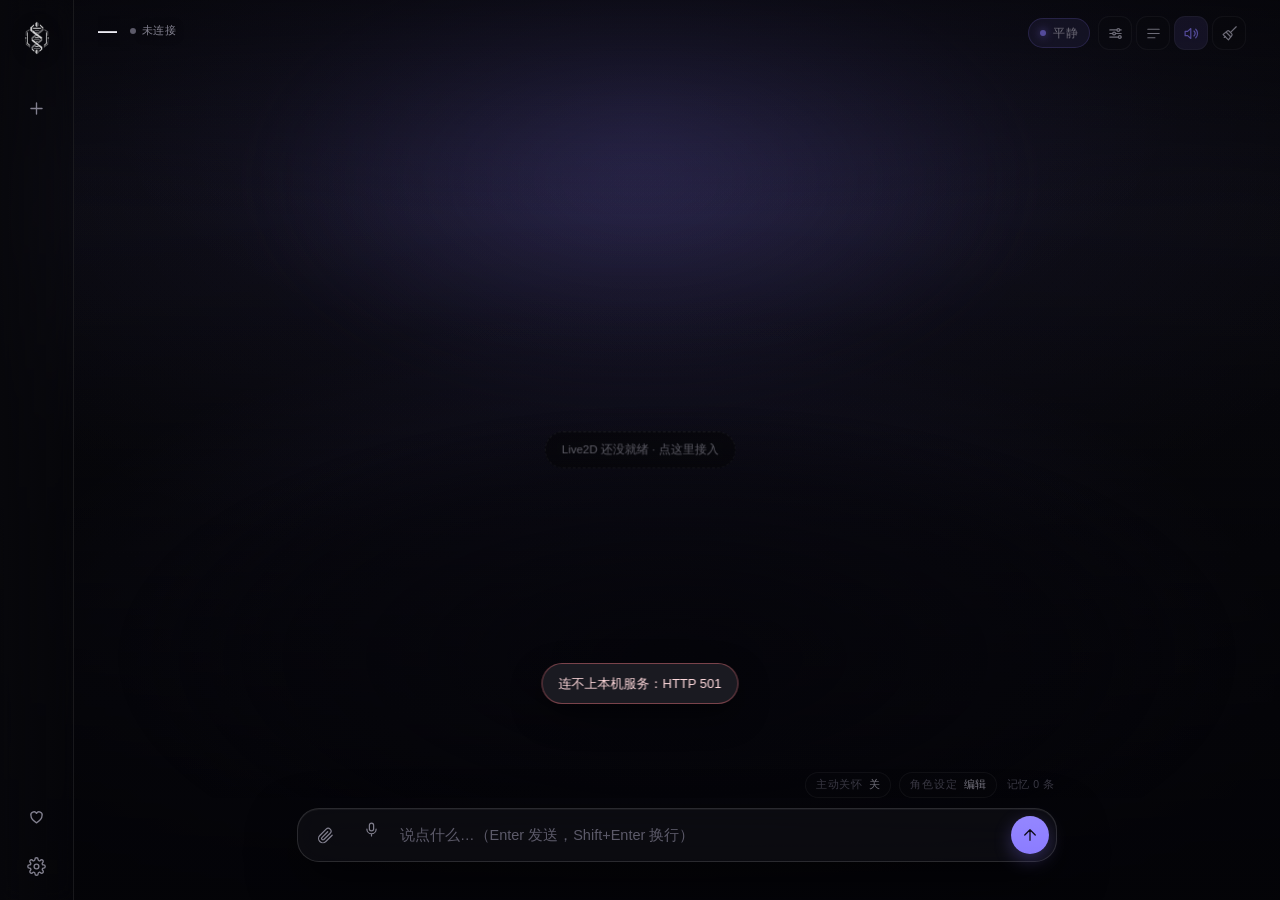
==== commit 3f0b444f: "saved" ====
--- a/src/ui/index.html
+++ b/src/ui/index.html
@@ -51,6 +51,8 @@
 
   --rail: 74px;
   --stage: 348px;
+  /* 字幕轨 / 输入框共用的内容宽度：一屏里读起来最舒服的行长 */
+  --lane: 760px;
   --ease: cubic-bezier(.22, .61, .36, 1);
 }
 
@@ -81,9 +83,9 @@
 :focus-visible { outline: 2px solid color-mix(in srgb, var(--accent) 70%, transparent); outline-offset: 2px; }
 ::selection { background: color-mix(in srgb, var(--accent) 38%, transparent); }
 
-/* 细长的提示条 */
+/* 细长的提示条：浮在输入框上方，别压住输入框 */
 #toasts {
-  position: fixed; left: 50%; bottom: 122px; transform: translateX(-50%);
+  position: fixed; left: 50%; bottom: 196px; transform: translateX(-50%);
   display: flex; flex-direction: column; gap: 8px; align-items: center;
   z-index: 90; pointer-events: none;
 }
@@ -102,23 +104,43 @@
 
 /* ==== css/02-shell.css ================================================ */
 
+/* 骨架：舞台铺满整个窗口，界面浮在它上面。
+   #app 只有两列 —— 角色栏 + 内容列；Live2D 是 fixed 的独立层（见 07-live2d.css），
+   不占栅格，所以窗口怎么缩，模型都是满屏的。 */
+
 #app {
+  position: relative;
   display: grid;
-  grid-template-columns: var(--rail) minmax(0, 1fr) var(--stage);
+  grid-template-columns: var(--rail) minmax(0, 1fr);
+  /* 显式把唯一那行钉在视口高度上。不写这条时隐式行是 auto，字幕一多就把整行
+     撑得比视口还高：#stream 永远 clientHeight == scrollHeight（不滚），
+     撑出去的部分被 body{overflow:hidden} 裁掉，既看不见也滚不到。 */
+  grid-template-rows: minmax(0, 1fr);
   height: 100vh; height: 100dvh;
+  background: var(--bg);
+}
+
+/* ---------------- 舞台层 ---------------- */
+/* 整块画布 + 一层压暗。pointer-events 保持默认：空白处的点击要能落到模型上
+   （#chat 的空白区域是穿透的，见下面的 pointer-events 规则）。 */
+#stage-frame {
+  position: fixed; inset: 0;
+  z-index: 0;
+  overflow: hidden;
   background:
-    radial-gradient(1100px 620px at 78% -12%, color-mix(in srgb, var(--accent) 9%, transparent), transparent 62%),
-    linear-gradient(180deg, var(--bg-2), var(--bg) 42%);
+    radial-gradient(1200px 720px at 50% 14%, color-mix(in srgb, var(--accent) 11%, transparent), transparent 66%),
+    linear-gradient(180deg, #0b0b11, #07070b 62%);
 }
 
 /* ---------------- 左侧角色栏 ---------------- */
 #rail {
+  position: relative; z-index: 3;
   display: flex; flex-direction: column; align-items: center;
   gap: 10px; padding: 16px 0 14px;
   border-right: 1px solid var(--line);
-  background: rgba(10, 10, 14, .55);
-  backdrop-filter: blur(8px);
-  z-index: 3;
+  /* 贴着画布的一层玻璃，不遮住角色 */
+  background: linear-gradient(90deg, rgba(8, 8, 12, .78), rgba(8, 8, 12, .34));
+  backdrop-filter: blur(10px);
 }
 .rail-mark { width: 44px; height: 44px; display: grid; place-items: center; margin-bottom: 8px; }
 .rail-logo {
@@ -160,23 +182,46 @@
 .rail-btn.active { background: color-mix(in srgb, var(--accent) 16%, transparent); color: var(--accent); }
 .rail-btn svg { width: 19px; height: 19px; }
 
-/* ---------------- 中间对话 ---------------- */
-#chat { display: flex; flex-direction: column; min-width: 0; position: relative; }
-
+/* ---------------- 内容列 ---------------- */
+/* min-height:0 不能少：flex/grid 子项的 auto 最小尺寸会让它按内容撑开，
+   #stream 就永远没有可滚动的余地。
+   pointer-events:none 让空白处的点击穿到画布上（戳一下她）；只有真正要点的
+   几块（顶栏、字幕、输入框）自己把事件收回来。 */
+#chat {
+  position: relative; z-index: 1;
+  display: flex; flex-direction: column;
+  min-width: 0; min-height: 0;
+  pointer-events: none;
+}
+#chat > * { pointer-events: auto; }
+#subs { pointer-events: none; }        /* 字幕轨本身不挡模型，只有字幕条收事件 */
+#subs > * { pointer-events: auto; }
+
+/* ---------------- 顶栏：她的名字 + 状态 ---------------- */
 #chat-head {
-  height: 60px; flex: 0 0 60px;
-  display: flex; align-items: center; justify-content: space-between;
-  padding: 0 22px 0 26px;
-  border-bottom: 1px solid var(--line);
-  background: linear-gradient(180deg, rgba(16, 16, 22, .86), rgba(16, 16, 22, .32));
-  backdrop-filter: blur(12px);
-  z-index: 2;
-}
-.head-main { display: flex; align-items: baseline; gap: 10px; min-width: 0; }
-#head-name { font-size: 15px; font-weight: 600; letter-spacing: .01em; }
+  flex: 0 0 auto;
+  display: flex; align-items: flex-start; justify-content: space-between; gap: 16px;
+  padding: 16px clamp(18px, 3vw, 34px) 0 24px;
+  pointer-events: none;
+}
+#chat-head > * { pointer-events: auto; }
+.head-id { min-width: 0; display: flex; flex-direction: column; gap: 1px; }
+.head-line { display: flex; align-items: center; gap: 10px; min-width: 0; }
+#stage-name {
+  font-size: 19px; font-weight: 600; letter-spacing: .14em;
+  text-shadow: 0 2px 14px rgba(0, 0, 0, .8), 0 0 30px rgba(0, 0, 0, .5);
+  white-space: nowrap; overflow: hidden; text-overflow: ellipsis;
+}
+.head-sub {
+  font-size: 11.5px; letter-spacing: .12em; color: var(--muted);
+  text-shadow: 0 1px 10px rgba(0, 0, 0, .8);
+  white-space: nowrap; overflow: hidden; text-overflow: ellipsis;
+}
 .head-status {
-  font-size: 12px; color: var(--muted);
+  flex: 0 0 auto;
+  font-size: 11px; color: var(--muted); letter-spacing: .04em;
   display: inline-flex; align-items: center; gap: 6px;
+  text-shadow: 0 1px 8px rgba(0, 0, 0, .8);
 }
 .head-status::before {
   content: ""; width: 6px; height: 6px; border-radius: 50%;
@@ -184,231 +229,403 @@
 }
 .head-status.busy::before { background: var(--accent); box-shadow: 0 0 10px var(--accent); animation: pulse 1.2s infinite; }
 .head-status.off::before { background: var(--faint); box-shadow: none; }
-.head-tools { display: flex; gap: 4px; }
+
+/* 工具栏平时半透明，指上去才亮起来：舞台上别挂一排按钮 */
+.head-tools {
+  flex: 0 0 auto;
+  display: flex; align-items: center; gap: 4px;
+  opacity: .58; transition: opacity .25s var(--ease);
+}
+.head-tools:hover, .head-tools:focus-within { opacity: 1; }
 
 .ico-btn {
-  width: 34px; height: 34px; border-radius: 10px;
-  display: grid; place-items: center; color: var(--muted);
-  transition: background .16s, color .16s;
-}
-.ico-btn:hover { background: var(--card); color: var(--text); }
-.ico-btn.on { color: var(--accent); background: color-mix(in srgb, var(--accent) 14%, transparent); }
+  width: 34px; height: 34px; border-radius: 11px;
+  display: grid; place-items: center; color: var(--text-2);
+  background: rgba(10, 10, 15, .42);
+  border: 1px solid var(--line);
+  backdrop-filter: blur(10px);
+  transition: background .16s, color .16s, border-color .16s;
+}
+.ico-btn:hover { background: rgba(28, 28, 38, .82); color: var(--text); border-color: var(--line-strong); }
+.ico-btn.on { color: var(--accent); background: color-mix(in srgb, var(--accent) 16%, rgba(10, 10, 15, .5)); }
 .ico-btn svg { width: 17px; height: 17px; }
 
-/* ---------------- 右侧舞台 ---------------- */
-#stage {
-  position: relative;
-  display: flex; flex-direction: column; align-items: center;
-  padding: 34px 26px 22px;
-  border-left: 1px solid var(--line);
-  background:
-    radial-gradient(420px 320px at 50% 6%, color-mix(in srgb, var(--accent) 10%, transparent), transparent 70%),
-    linear-gradient(180deg, rgba(18, 18, 25, .55), rgba(10, 10, 14, .2));
-  overflow: hidden;
-}
-.stage-glow {
-  position: absolute; inset: -20% -30% auto -30%; height: 62%;
-  background: radial-gradient(closest-side, color-mix(in srgb, var(--accent) 22%, transparent), transparent 72%);
-  filter: blur(28px); opacity: .55; pointer-events: none;
-  transition: background 1.2s var(--ease), opacity 1.2s var(--ease);
-}
-
-@media (max-width: 1120px) {
-  :root { --stage: 300px; }
-}
-@media (max-width: 920px) {
-  #app { grid-template-columns: 64px minmax(0, 1fr); }
-  #stage { display: none; }
-  :root { --rail: 64px; }
-  .persona-dot { width: 40px; height: 40px; }
-}
-
-/* ==== css/03-stage.css ================================================ */
-
-/* 角色舞台：一块 Live2D 画布。
-   表情和动作由模型自己演，界面只负责排版、台词和状态。
-   画布上没有模型时给一句能点的提示（见 07-live2d.css 的 .l2d-status）。 */
-
-.stage-frame {
-  position: relative; width: 100%;
-  display: grid; place-items: center;
-  margin-top: 6px; flex: 0 0 auto;
-}
-
+/* 正在出声：名字旁边跳几根小竖条 */
 .voice-bars {
-  position: absolute; bottom: -6px; left: 50%; transform: translateX(-50%);
-  display: flex; align-items: flex-end; gap: 3px; height: 22px;
+  display: flex; align-items: flex-end; gap: 2.5px; height: 14px;
   opacity: 0; transition: opacity .25s;
   pointer-events: none;
 }
 .voice-bars.on { opacity: 1; }
 .voice-bars i {
-  width: 3px; height: 6px; border-radius: 3px;
-  background: color-mix(in srgb, var(--accent) 80%, #fff);
+  width: 2.5px; height: 4px; border-radius: 3px;
+  background: color-mix(in srgb, var(--accent) 82%, #fff);
+  box-shadow: 0 0 8px color-mix(in srgb, var(--accent) 55%, transparent);
   animation: bar .9s ease-in-out infinite;
 }
 .voice-bars i:nth-child(2) { animation-delay: .12s; }
 .voice-bars i:nth-child(3) { animation-delay: .24s; }
 .voice-bars i:nth-child(4) { animation-delay: .36s; }
 .voice-bars i:nth-child(5) { animation-delay: .48s; }
-@keyframes bar { 50% { height: 20px; } }
-
-/* ---------------- 舞台文字 ---------------- */
-.stage-name {
-  margin-top: 26px; font-size: 19px; font-weight: 600; letter-spacing: .04em;
-}
-.stage-sub { margin-top: 4px; font-size: 12.5px; color: var(--muted); text-align: center; }
-.stage-mood-row { margin-top: 14px; display: flex; align-items: center; gap: 8px; }
+@keyframes bar { 50% { height: 13px; } }
+
+/* 情绪徽标 */
 .stage-mood {
   display: inline-flex; align-items: center; gap: 7px;
-  padding: 5px 12px; border-radius: 999px;
-  background: color-mix(in srgb, var(--accent) 10%, transparent);
-  border: 1px solid color-mix(in srgb, var(--accent) 22%, transparent);
-  font-size: 12px; color: var(--text-2);
-  transition: background .4s, border-color .4s;
-}
-.stage-mood .dot { width: 6px; height: 6px; border-radius: 50%; background: var(--accent); box-shadow: 0 0 8px var(--accent); }
-.stage-tune {
-  width: 26px; height: 26px; border-radius: 50%;
-  display: grid; place-items: center; color: var(--faint);
-  border: 1px solid transparent;
-  transition: color .16s, border-color .16s, background .16s, transform .3s var(--ease);
-}
-.stage-tune:hover { color: var(--accent); border-color: color-mix(in srgb, var(--accent) 34%, transparent);
-  background: color-mix(in srgb, var(--accent) 8%, transparent); transform: rotate(45deg); }
-.stage-tune svg { width: 14px; height: 14px; }
-
+  margin-right: 4px; padding: 5px 11px; border-radius: 999px;
+  background: color-mix(in srgb, var(--mood, var(--accent)) 14%, rgba(10, 10, 15, .5));
+  border: 1px solid color-mix(in srgb, var(--mood, var(--accent)) 30%, transparent);
+  backdrop-filter: blur(10px);
+  font-size: 11.5px; color: var(--text-2); letter-spacing: .04em;
+  transition: background .6s var(--ease), border-color .6s var(--ease);
+}
+.stage-mood .dot {
+  width: 6px; height: 6px; border-radius: 50%;
+  background: var(--mood, var(--accent));
+  box-shadow: 0 0 8px var(--mood, var(--accent));
+  transition: background .6s, box-shadow .6s;
+}
+
+@media (max-width: 1120px) {
+  #stage-name { font-size: 17px; }
+}
+@media (max-width: 920px) {
+  :root { --rail: 64px; }
+  .persona-dot { width: 40px; height: 40px; }
+  #chat-head { padding-left: 18px; }
+  .stage-mood { display: none; }
+}
+
+/* ==== css/03-stage.css ================================================ */
+
+/* 舞台上的“演出”装饰：压暗层、光晕、台词、动作提示、状态条。
+   画布本身在 07-live2d.css。 */
+
+/* ---------------- 压暗层 ----------------
+   底部给字幕和输入框让位（不然白字压在亮画面上读不清），
+   四周收一圈暗角，把视线收到中间的角色身上。 */
+.stage-veil {
+  position: absolute; inset: 0; z-index: 2;
+  pointer-events: none;
+  background:
+    linear-gradient(to top,
+      rgba(4, 4, 8, .94) 0%,
+      rgba(4, 4, 8, .86) 12%,
+      rgba(4, 4, 8, .64) 30%,
+      rgba(4, 4, 8, .36) 48%,
+      rgba(4, 4, 8, .14) 66%,
+      transparent 82%),
+    linear-gradient(to bottom, rgba(4, 4, 8, .62), transparent 24%),
+    radial-gradient(120% 92% at 50% 44%, transparent 46%, rgba(0, 0, 0, .42) 100%);
+}
+
+/* 角色身后那团柔光：情绪变了光色跟着变（setEmotion 改 --mood） */
+.stage-glow {
+  position: absolute; left: 50%; top: -14%;
+  width: min(1100px, 92vw); height: 68%;
+  transform: translateX(-50%);
+  background: radial-gradient(closest-side, color-mix(in srgb, var(--mood, var(--accent)) 26%, transparent), transparent 74%);
+  filter: blur(34px); opacity: .55; pointer-events: none;
+  transition: background 1.1s var(--ease), opacity 1.1s var(--ease);
+}
+
+/* 镜头呼吸：极慢的推拉，让满屏的画面不是一张静止的图 */
+.l2d-wrap { animation: stage-breathe 26s ease-in-out infinite; }
+@keyframes stage-breathe {
+  0%, 100% { transform: scale(1); }
+  50% { transform: scale(1.014); }
+}
+@media (prefers-reduced-motion: reduce) {
+  .l2d-wrap { animation: none; }
+}
+
+/* ---------------- 她“说”的那一句（触发器 say） ----------------
+   字幕轨里的一段引文：比正文字幕更亮、更飘，像从她那儿直接递过来的。 */
+.stage-bubble {
+  display: none;
+  align-self: center;
+  max-width: min(760px, 92%);
+  margin-bottom: 6px; padding: 9px 20px;
+  font-size: 14px; line-height: 1.6; text-align: center;
+  color: var(--text);
+  background: rgba(14, 14, 20, .58);
+  border: 1px solid var(--line-strong); border-radius: 999px;
+  box-shadow: var(--shadow-2);
+  backdrop-filter: blur(12px);
+  pointer-events: none;
+  animation: sub-in .3s var(--ease) both;
+}
+.stage-bubble.on { display: block; }
+
+/* ---------------- 动作提示（*抱住你* 那一层） ---------------- */
 .stage-act {
-  margin-top: 18px; min-height: 40px; max-width: 260px;
-  text-align: center; font-size: 12.5px; color: var(--accent);
-  font-style: italic; letter-spacing: .02em;
-  opacity: 0; transform: translateY(4px);
-  transition: opacity .5s var(--ease), transform .5s var(--ease);
-}
-.stage-act.on { opacity: .9; transform: none; }
-
+  display: none;
+  align-self: center;
+  max-width: min(680px, 92%);
+  margin-bottom: 2px;
+  text-align: center; font-size: 12.5px; letter-spacing: .1em;
+  color: color-mix(in srgb, var(--accent) 78%, #fff);
+  font-style: italic;
+  pointer-events: none;
+  text-shadow: 0 1px 12px rgba(0, 0, 0, .9);
+}
+.stage-act.on { display: block; animation: sub-in .45s var(--ease) both; }
+
+/* ---------------- 底部状态条 ---------------- */
 .stage-stats {
-  margin-top: auto; width: 100%; display: grid; grid-template-columns: 1fr 1fr; gap: 8px;
-}
+  display: flex; align-items: center; gap: 8px;
+  width: 100%; max-width: var(--lane);
+  margin: 8px auto 0;
+  padding: 0 2px;
+  justify-content: flex-end;
+  font-size: 11px;
+  opacity: .62; transition: opacity .2s;
+}
+.stage-stats:hover { opacity: 1; }
 .stat {
-  display: flex; flex-direction: column; gap: 3px; align-items: flex-start;
-  padding: 10px 12px; border-radius: var(--r-md);
-  border: 1px solid var(--line); background: rgba(255, 255, 255, .018);
+  display: inline-flex; align-items: baseline; gap: 6px;
+  padding: 3px 10px; border-radius: 999px;
+  border: 1px solid var(--line);
+  background: rgba(12, 12, 18, .42);
+  backdrop-filter: blur(8px);
   transition: background .16s, border-color .16s;
-  text-align: left;
-}
-.stat:hover { background: var(--card); border-color: var(--line-strong); }
-.stat-k { font-size: 11px; color: var(--faint); letter-spacing: .06em; }
-.stat-v { font-size: 12.5px; color: var(--text-2); }
+}
+.stat:hover { background: rgba(30, 30, 42, .8); border-color: var(--line-strong); }
+.stat-k { font-size: 10.5px; color: var(--faint); letter-spacing: .08em; }
+.stat-v { font-size: 11px; color: var(--text-2); }
 .stat.on .stat-v { color: var(--accent); }
-.stage-mem { margin-top: 12px; font-size: 11.5px; color: var(--faint); letter-spacing: .04em; }
+.stage-mem { margin-left: 2px; font-size: 10.5px; color: var(--faint); letter-spacing: .06em; }
 
 /* ==== css/04-chat.css ================================================= */
 
+/* 字幕轨：对话不再是气泡列表，而是一条从下往上走的字幕。
+   最新的一句最亮、最大；往上翻是历史，越旧越淡，顶部有渐隐。 */
+
+#subs {
+  position: relative;
+  flex: 1; min-height: 0;
+  display: flex; flex-direction: column; justify-content: flex-end;
+  padding: 0 clamp(20px, 5vw, 96px);
+}
+/* 字幕底下的一滩暗：只在文字附近压暗，画面的边角还留着，
+   比整块渐变少吃掉一点角色。 */
+#subs::before {
+  content: ""; position: absolute; left: 0; right: 0; bottom: 0; height: 78%;
+  z-index: -1; pointer-events: none;
+  background:
+    radial-gradient(58% 54% at 50% 76%, rgba(4, 4, 8, .78), rgba(4, 4, 8, .42) 58%, transparent 80%);
+}
+
 #stream {
-  flex: 1; min-height: 0; overflow-y: auto; overflow-x: hidden;
-  padding: 26px clamp(20px, 5vw, 72px) 8px;
-  scroll-behavior: smooth;
-}
-#stream::-webkit-scrollbar { width: 8px; }
-
-/* 空状态：角色先开口 */
+  flex: 0 1 auto;
+  min-height: 0; max-height: min(44vh, 100%);
+  width: 100%; max-width: var(--lane); margin: 0 auto;
+  overflow-y: auto; overflow-x: hidden;
+  display: flex; flex-direction: column;
+  padding: 6px 0 2px;
+  /* 只有台词本身收鼠标：字幕条之间的空隙要能穿过去点模型 */
+  pointer-events: none;
+  /* 不要用 scroll-behavior: smooth：流式渲染每个 token 都要贴底，
+     平滑动画每次都重头开始，永远追不上，还会把「粘底」状态弄丢 */
+  scroll-behavior: auto;
+  /* 往上翻的时候，旧台词从顶部淡出去 */
+  -webkit-mask-image: linear-gradient(to top, #000 0, #000 84%, transparent 100%);
+  mask-image: linear-gradient(to top, #000 0, #000 84%, transparent 100%);
+}
+.msg, .welcome { pointer-events: auto; }
+/* 滚动条不画：回看历史靠滚轮，别在画面中间横一条杠 */
+#stream::-webkit-scrollbar { width: 0; height: 0; }
+
+/* ---------------- 空状态：她先开口 ----------------
+   一句话，摆在字幕该在的位置，像片头的那行字。 */
 .welcome {
-  max-width: 560px; margin: 12vh auto 0; text-align: center;
-  animation: fade-up .5s var(--ease) both;
-}
-.welcome .hi { font-size: 13px; color: var(--faint); letter-spacing: .18em; text-transform: uppercase; }
+  margin: auto auto 0; max-width: 720px; text-align: center;
+  padding-bottom: 4px;
+  animation: fade-up .6s var(--ease) both;
+}
+.welcome .hi {
+  font-size: 10.5px; color: var(--text-2);
+  letter-spacing: .42em; text-transform: uppercase; opacity: .8;
+}
 .welcome .say {
-  margin: 16px auto 0; max-width: 460px;
-  font-size: 17px; line-height: 1.8; color: var(--text);
-}
-.welcome .hint { margin-top: 22px; font-size: 12.5px; color: var(--faint); }
+  margin: 18px auto 0; max-width: 640px;
+  font-size: clamp(18px, 1.7vw, 23px); line-height: 1.75; color: #f6f5fb;
+  text-shadow: 0 1px 2px rgba(0, 0, 0, .95), 0 2px 18px rgba(0, 0, 0, .9);
+}
+.welcome .hint { margin-top: 16px; font-size: 12px; color: var(--text-2); letter-spacing: .04em; opacity: .82; }
 @keyframes fade-up { from { opacity: 0; transform: translateY(10px); } }
-
-/* ---------------- 消息 ---------------- */
-.msg { display: flex; gap: 12px; margin-bottom: 22px; animation: msg-in .28s var(--ease) both; }
-@keyframes msg-in { from { opacity: 0; transform: translateY(6px); } }
-
-.msg .ava {
-  flex: 0 0 30px; width: 30px; height: 30px; border-radius: 50%; margin-top: 2px;
-  background: linear-gradient(140deg, color-mix(in srgb, var(--accent) 70%, #fff), var(--accent));
-  box-shadow: 0 4px 14px color-mix(in srgb, var(--accent) 26%, transparent);
-  overflow: hidden; display: grid; place-items: center;
-  font-size: 12px; font-weight: 700; color: var(--accent-ink);
-}
-.msg .ava img { width: 100%; height: 100%; object-fit: cover; }
-.msg .body { min-width: 0; max-width: min(680px, 82%); }
-.msg .meta { display: flex; align-items: baseline; gap: 8px; margin-bottom: 3px; }
-.msg .who { font-size: 12.5px; font-weight: 600; color: var(--text-2); }
-.msg .time { font-size: 11px; color: var(--faint); }
-
+@keyframes sub-in { from { opacity: 0; transform: translateY(7px); } }
+
+/* ---------------- 一条字幕 ---------------- */
+.msg {
+  width: 100%; max-width: var(--lane);
+  margin: 0 auto; padding: 9px 0;
+  text-align: center;
+  animation: sub-in .38s var(--ease) both;
+  /* 历史淡下去，最新的一句是焦点 */
+  opacity: .5;
+  transition: opacity .5s var(--ease);
+}
+.msg:last-child { opacity: 1; }
+/* 想把旧台词看清楚：指到字幕上就整体提亮 */
+#stream:hover .msg { opacity: .78; }
+#stream:hover .msg:last-child { opacity: 1; }
+
+.msg .body { min-width: 0; }
+
+/* 她的台词：大字幕 */
+.msg .who {
+  font-size: 10.5px; letter-spacing: .3em; text-transform: uppercase;
+  color: color-mix(in srgb, var(--accent) 88%, #fff);
+  margin-bottom: 7px; opacity: .92;
+  text-shadow: 0 1px 10px rgba(0, 0, 0, .9);
+}
 .msg .text {
-  font-size: 14.5px; line-height: 1.78; color: var(--text);
+  font-size: clamp(17px, 1.45vw, 21px);
+  line-height: 1.78; color: #f5f4fa;
   white-space: pre-wrap; word-break: break-word;
+  text-shadow:
+    0 1px 2px rgba(0, 0, 0, .95),
+    0 2px 14px rgba(0, 0, 0, .9),
+    0 0 42px rgba(0, 0, 0, .8);
 }
 .msg .text.streaming::after {
   content: ""; display: inline-block; width: 2px; height: 1.05em;
-  margin-left: 2px; vertical-align: -2px; background: var(--accent);
+  margin-left: 3px; vertical-align: -2px; background: var(--accent);
   animation: caret 1s steps(2) infinite;
 }
 @keyframes caret { 50% { opacity: 0; } }
 
 /* 动作描写（*抱住你*）低饱和斜体，不抢正文 */
 .msg .text .act {
-  color: color-mix(in srgb, var(--accent) 72%, var(--muted));
+  color: color-mix(in srgb, var(--accent) 68%, var(--muted));
   font-style: italic; opacity: .92;
 }
 
-/* 用户消息 */
-.msg.user { justify-content: flex-end; }
-.msg.user .body { max-width: min(600px, 78%); }
+/* 你的一句：小一号、退一档，让她的台词始终是主角 */
 .msg.user .bubble {
-  background: linear-gradient(180deg, var(--card-2), var(--card));
+  display: flex; flex-direction: column; align-items: center; gap: 8px;
+  font-size: 14px; line-height: 1.7; color: var(--text-2);
+  white-space: pre-wrap; word-break: break-word;
+  text-shadow: 0 1px 12px rgba(0, 0, 0, .92);
+}
+.msg.user .bubble-text::before {
+  content: "你";
+  display: inline-block; margin-right: 8px;
+  padding: 1px 7px; border-radius: 999px;
+  font-size: 10px; letter-spacing: .1em; color: var(--text-2);
+  background: rgba(255, 255, 255, .07);
   border: 1px solid var(--line-strong);
-  padding: 10px 15px; border-radius: 16px 16px 4px 16px;
-  font-size: 14.5px; white-space: pre-wrap; word-break: break-word;
-  box-shadow: var(--shadow-1);
+  vertical-align: 2px;
+}
+
+/* ---------------- 字幕里的附件 ----------------
+   user / assistant 共用：图片缩略图（点击 lightbox）、视频/音频控件、文件 chip。 */
+.msg .atts { display: flex; flex-direction: column; align-items: center; gap: 8px; }
+.msg .atts:not(:last-child) { margin-bottom: 8px; }
+.msg .atts:first-child { margin-top: 4px; }
+
+/* 图片：缩略图最高 220，点击全屏 */
+.att-img {
+  display: block; max-width: min(360px, 100%);
+  padding: 0; border: 0; background: none; line-height: 0;
+}
+.att-img img {
+  display: block; max-width: 100%; max-height: 220px;
+  border-radius: 12px; border: 1px solid var(--line-strong);
+  object-fit: cover; cursor: zoom-in;
+  box-shadow: 0 8px 24px rgba(0, 0, 0, .45);
+  transition: border-color .16s, transform .12s;
+}
+.att-img:hover img { border-color: color-mix(in srgb, var(--accent) 45%, transparent); transform: translateY(-1px); }
+
+/* 视频 / 音频 */
+.att-video {
+  display: block; max-width: min(420px, 100%); max-height: 280px;
+  border-radius: 12px; border: 1px solid var(--line-strong); background: #000;
+}
+.att-audio { display: block; width: min(360px, 100%); height: 38px; }
+
+/* 文件 chip：图标 + 名字 + 大小，整块可点下载 */
+.att-file {
+  display: inline-flex; align-items: center; gap: 8px;
+  max-width: min(340px, 100%); padding: 7px 12px;
+  background: rgba(18, 18, 26, .78); border: 1px solid var(--line-strong); border-radius: 10px;
+  color: var(--text); text-decoration: none;
+  backdrop-filter: blur(8px);
+  transition: background .16s, border-color .16s;
+}
+.att-file:hover { background: rgba(30, 30, 42, .9); border-color: color-mix(in srgb, var(--accent) 40%, transparent); }
+.att-file .i { display: flex; flex: 0 0 16px; }
+.att-file svg { width: 16px; height: 16px; color: var(--muted); }
+.att-file .n { font-size: 12.5px; overflow: hidden; text-overflow: ellipsis; white-space: nowrap; }
+.att-file .s { flex: 0 0 auto; font-size: 10.5px; color: var(--faint); }
+
+/* AI 发来的贴纸：无气泡的小图，点击也能放大 */
+.att-sticker {
+  display: block; max-width: 150px; max-height: 150px;
+  border-radius: 12px; cursor: zoom-in;
+  border: 1px solid var(--line-strong);
+  box-shadow: 0 10px 28px rgba(0, 0, 0, .5);
+}
+/* 实时 sticker 事件画出来的一条消息（只有图，不带气泡） */
+.msg .sticker-msg {
+  display: block; margin: 0 auto; max-width: 150px; max-height: 150px;
+  border-radius: 12px; cursor: zoom-in;
+  border: 1px solid var(--line-strong);
+  box-shadow: 0 10px 28px rgba(0, 0, 0, .5);
 }
 
 /* 推理折叠 */
 .reason {
-  margin: 2px 0 8px; border-left: 2px solid var(--line-strong);
-  padding-left: 10px;
+  margin: 2px auto 8px; max-width: 620px;
+  border-left: 2px solid var(--line-strong);
+  padding-left: 10px; text-align: left;
 }
 .reason summary {
-  list-style: none; cursor: pointer; font-size: 12px; color: var(--faint);
+  list-style: none; cursor: pointer; font-size: 11.5px; color: var(--faint);
   display: flex; align-items: center; gap: 6px; user-select: none;
 }
 .reason summary::-webkit-details-marker { display: none; }
 .reason summary::before { content: "▸"; transition: transform .2s; }
 .reason[open] summary::before { transform: rotate(90deg); }
 .reason .rbody {
-  margin-top: 6px; font-size: 12.5px; line-height: 1.7; color: var(--faint);
-  white-space: pre-wrap; max-height: 240px; overflow: auto;
-}
-
-/* 一条消息的操作 */
-.msg .actions { display: flex; gap: 4px; margin-top: 6px; opacity: 0; transition: opacity .18s; }
+  margin-top: 6px; font-size: 12px; line-height: 1.7; color: var(--faint);
+  white-space: pre-wrap; max-height: 220px; overflow: auto;
+}
+/* 只有思考、没有正文的回合：说清楚「她没说出来」，别让人对着空字幕等 */
+.msg .noanswer {
+  margin-top: 4px; font-size: 13px; line-height: 1.7;
+  color: var(--faint); font-style: italic;
+}
+
+/* 一条消息的操作：平时藏起来，指到这一条才浮出来 */
+.msg .actions {
+  display: flex; justify-content: center; gap: 4px;
+  margin-top: 8px; opacity: 0; transition: opacity .18s;
+}
 .msg:hover .actions, .msg .actions.pin { opacity: 1; }
 .act-btn {
-  font-size: 11.5px; color: var(--faint); padding: 3px 8px; border-radius: 7px;
+  font-size: 11px; color: var(--faint); padding: 3px 9px; border-radius: 999px;
   display: inline-flex; align-items: center; gap: 5px;
-}
-.act-btn:hover { background: var(--card); color: var(--text-2); }
-.act-btn svg { width: 13px; height: 13px; }
+  border: 1px solid transparent;
+  transition: color .14s, background .14s, border-color .14s;
+}
+.act-btn:hover { background: rgba(20, 20, 28, .8); color: var(--text-2); border-color: var(--line); }
+.act-btn svg { width: 12px; height: 12px; }
 .act-btn.speaking { color: var(--accent); }
 
 /* 时间分隔 */
-.day-sep { text-align: center; font-size: 11px; color: var(--faint); margin: 8px 0 24px; letter-spacing: .12em; }
+.day-sep { text-align: center; font-size: 10.5px; color: var(--faint); margin: 10px 0 14px; letter-spacing: .2em; }
 
 /* ---------------- 等待指示 ---------------- */
 .typing {
-  display: flex; align-items: center; gap: 7px;
-  padding: 0 clamp(20px, 5vw, 72px) 10px;
-  font-size: 12.5px; color: var(--muted);
+  display: flex; align-items: center; justify-content: center; gap: 7px;
+  padding: 2px 0 0;
+  font-size: 11.5px; color: var(--muted); letter-spacing: .06em;
 }
 .typing .tdot {
-  width: 5px; height: 5px; border-radius: 50%; background: var(--accent);
+  width: 4px; height: 4px; border-radius: 50%; background: var(--accent);
   animation: bob 1.2s infinite;
 }
 .typing .tdot:nth-child(2) { animation-delay: .15s; }
@@ -416,45 +633,53 @@
 @keyframes bob { 0%, 60%, 100% { transform: translateY(0); opacity: .45; } 30% { transform: translateY(-4px); opacity: 1; } }
 
 /* ---------------- Markdown ---------------- */
-.md p { margin: 0 0 .6em; }
+.md p { margin: 0 0 .55em; }
 .md p:last-child { margin-bottom: 0; }
 .md strong { color: #fff; font-weight: 600; }
 .md em { font-style: italic; }
 .md code {
-  font-family: var(--mono); font-size: .88em;
-  background: rgba(255, 255, 255, .06); padding: 1.5px 5px; border-radius: 5px;
+  font-family: var(--mono); font-size: .84em;
+  background: rgba(255, 255, 255, .1); padding: 1.5px 5px; border-radius: 5px;
   border: 1px solid var(--line);
 }
 .md pre {
-  background: var(--bg-2); border: 1px solid var(--line);
+  background: rgba(10, 10, 16, .82); border: 1px solid var(--line-strong);
   padding: 12px 14px; border-radius: var(--r-md); overflow: auto; margin: .6em 0;
+  text-align: left; font-size: 12.5px; backdrop-filter: blur(8px);
 }
 .md pre code { background: none; border: 0; padding: 0; font-size: 12.5px; line-height: 1.6; }
-.md ul, .md ol { margin: .4em 0 .6em; padding-left: 1.3em; }
+.md ul, .md ol { margin: .4em 0 .6em; padding-left: 1.3em; text-align: left; display: inline-block; }
 .md li { margin: .18em 0; }
 .md a { color: var(--accent); text-decoration: none; border-bottom: 1px solid color-mix(in srgb, var(--accent) 35%, transparent); }
-.md blockquote { margin: .6em 0; padding: 2px 0 2px 12px; border-left: 2px solid var(--line-strong); color: var(--text-2); }
+.md blockquote { margin: .6em 0; padding: 2px 0 2px 12px; border-left: 2px solid var(--line-strong); color: var(--text-2); text-align: left; }
 .md h1, .md h2, .md h3 { font-size: 1em; margin: .8em 0 .4em; }
 
 /* ==== css/05-composer.css ============================================= */
 
+/* 输入区：浮在舞台底部的一条玻璃。宽度和字幕轨对齐，
+   两边留白，舞台上仍然看得见她的下半身和画面。 */
 #composer {
   flex: 0 0 auto;
-  padding: 10px clamp(16px, 5vw, 64px) 18px;
-  background: linear-gradient(180deg, transparent, rgba(10, 10, 14, .65) 45%);
-}
+  width: 100%; max-width: var(--lane);
+  margin: 0 auto;
+  padding: 10px 0 14px;
+  pointer-events: none;
+}
+#composer > * { pointer-events: auto; }
 .composer-box {
   display: flex; align-items: flex-end; gap: 8px;
   padding: 7px 7px 7px 8px;
-  background: linear-gradient(180deg, var(--card), #17171f);
+  background: rgba(14, 14, 20, .72);
   border: 1px solid var(--line-strong);
-  border-radius: 20px;
-  box-shadow: 0 10px 34px rgba(0, 0, 0, .38), inset 0 1px 0 rgba(255, 255, 255, .045);
-  transition: border-color .2s, box-shadow .2s;
+  border-radius: 22px;
+  backdrop-filter: blur(20px) saturate(1.25);
+  box-shadow: 0 18px 48px rgba(0, 0, 0, .55), inset 0 1px 0 rgba(255, 255, 255, .05);
+  transition: border-color .2s, box-shadow .2s, background .2s;
 }
 .composer-box:focus-within {
+  background: rgba(16, 16, 24, .86);
   border-color: color-mix(in srgb, var(--accent) 45%, transparent);
-  box-shadow: 0 10px 34px rgba(0, 0, 0, .38), 0 0 0 3px color-mix(in srgb, var(--accent) 10%, transparent);
+  box-shadow: 0 18px 48px rgba(0, 0, 0, .55), 0 0 0 3px color-mix(in srgb, var(--accent) 12%, transparent);
 }
 #input {
   flex: 1; min-height: 38px; max-height: 168px; resize: none;
@@ -463,14 +688,15 @@
 }
 #input::placeholder { color: var(--faint); }
 
-.mic-btn, .send-btn {
+.mic-btn, .attach-btn, .send-btn {
   position: relative; flex: 0 0 38px; width: 38px; height: 38px; border-radius: 50%;
   display: grid; place-items: center;
   transition: background .16s, color .16s, transform .12s;
 }
-.mic-btn { color: var(--muted); }
-.mic-btn:hover { background: rgba(255, 255, 255, .05); color: var(--text); }
-.mic-btn svg { width: 17px; height: 17px; position: relative; z-index: 1; }
+.mic-btn, .attach-btn { color: var(--muted); }
+.mic-btn:hover, .attach-btn:hover { background: rgba(255, 255, 255, .05); color: var(--text); }
+.mic-btn svg, .attach-btn svg { width: 17px; height: 17px; position: relative; z-index: 1; }
+.attach-btn:disabled { opacity: .35; cursor: not-allowed; }
 .mic-btn.rec { color: #fff; background: color-mix(in srgb, var(--err) 80%, #000); }
 .mic-btn.rec .mic-ring {
   position: absolute; inset: 0; border-radius: 50%;
@@ -521,6 +747,64 @@
 }
 .composer-hint.rec { color: color-mix(in srgb, var(--err) 80%, #fff); }
 
+/* ---------------- 附件托盘（输入框上方） ---------------- */
+#attach-tray {
+  display: flex; flex-wrap: wrap; gap: 8px;
+  margin: 0 0 8px; padding: 0 2px;
+  animation: msg-in .18s var(--ease) both;
+}
+.attach-item {
+  position: relative; display: flex; align-items: center; gap: 8px;
+  max-width: 224px; padding: 5px 8px 5px 5px;
+  background: linear-gradient(180deg, var(--card-2), var(--card));
+  border: 1px solid var(--line-strong); border-radius: 12px;
+  box-shadow: var(--shadow-1);
+}
+.attach-item .thumb {
+  flex: 0 0 38px; width: 38px; height: 38px; border-radius: 8px;
+  overflow: hidden; display: grid; place-items: center;
+  background: var(--bg-2); color: var(--muted);
+}
+.attach-item .thumb img { width: 100%; height: 100%; object-fit: cover; cursor: zoom-in; }
+.attach-item .thumb svg { width: 17px; height: 17px; }
+.attach-item .info { min-width: 0; display: flex; flex-direction: column; gap: 1px; }
+.attach-item .nm {
+  font-size: 12px; max-width: 150px;
+  overflow: hidden; text-overflow: ellipsis; white-space: nowrap;
+}
+.attach-item .sz { font-size: 10.5px; color: var(--faint); }
+/* 删除按钮压在右上角，hover 才露出来 */
+.attach-item .rm {
+  position: absolute; top: -6px; right: -6px;
+  width: 18px; height: 18px; border-radius: 50%;
+  display: grid; place-items: center;
+  background: var(--card); border: 1px solid var(--line-strong);
+  color: var(--muted); opacity: 0;
+  transition: opacity .15s, color .15s, border-color .15s;
+}
+.attach-item:hover .rm { opacity: 1; }
+.attach-item .rm:hover { color: var(--err); border-color: color-mix(in srgb, var(--err) 45%, transparent); }
+.attach-item .rm svg { width: 10px; height: 10px; }
+
+/* ---------------- 拖拽文件进对话区 ---------------- */
+#drop-overlay {
+  position: absolute; inset: 0; z-index: 6;
+  display: grid; place-items: center;
+  pointer-events: none; opacity: 0;
+  background: color-mix(in srgb, var(--accent) 7%, rgba(8, 8, 12, .7));
+  backdrop-filter: blur(2px);
+  transition: opacity .15s;
+}
+#chat.drag-over #drop-overlay { opacity: 1; }
+.drop-card {
+  display: flex; align-items: center; gap: 10px;
+  padding: 12px 20px; border-radius: 999px;
+  border: 1.5px dashed color-mix(in srgb, var(--accent) 55%, transparent);
+  background: rgba(20, 20, 28, .86); color: var(--text);
+  font-size: 13.5px; box-shadow: var(--shadow-2);
+}
+.drop-card svg { width: 20px; height: 20px; color: var(--accent); }
+
 /* ==== css/06-drawer.css =============================================== */
 
 /* 抽屉：设置 / 记忆 / 角色编辑 / 会话 */
@@ -653,6 +937,7 @@
   border: 1px solid var(--line-strong);
 }
 .avatar-edit .preview img { width: 100%; height: 100%; object-fit: cover; }
+.avatar-edit .avatar-tip { font-size: 11px; color: var(--faint); line-height: 1.5; max-width: 190px; }
 
 /* 色板 */
 .swatches { display: flex; gap: 8px; flex-wrap: wrap; }
@@ -663,37 +948,105 @@
 .swatch:hover { transform: scale(1.08); }
 .swatch.on { border-color: #fff; box-shadow: 0 0 0 2px rgba(0, 0, 0, .5); }
 
+/* ---------------- 设置：模块列表 / 子页返回 / 二维码 ---------------- */
+.back-row {
+  display: inline-flex; align-items: center; gap: 4px;
+  margin: 0 0 16px; padding: 0; border: 0; background: none;
+  font-size: 12.5px; color: var(--muted); cursor: pointer;
+}
+.back-row:hover { color: var(--text); }
+
+.mod-list { display: flex; flex-direction: column; gap: 8px; }
+.mod-row {
+  display: flex; align-items: center; justify-content: space-between;
+  width: 100%; padding: 13px 14px; text-align: left;
+  background: var(--card); border: 1px solid var(--line); border-radius: 14px;
+  color: var(--text); cursor: pointer; transition: background .16s, border-color .16s, transform .1s;
+}
+.mod-row:hover { background: var(--card-2); border-color: var(--line-strong); }
+.mod-row:active { transform: scale(.995); }
+.mod-main { display: flex; flex-direction: column; gap: 3px; min-width: 0; }
+.mod-name { font-size: 13.5px; font-weight: 600; }
+.mod-sub { font-size: 11.5px; color: var(--faint); overflow: hidden; text-overflow: ellipsis; white-space: nowrap; }
+.mod-go { font-size: 18px; color: var(--faint); line-height: 1; }
+
+.qr-panel { display: flex; flex-direction: column; align-items: center; gap: 10px; margin-bottom: 18px; }
+.qr-img {
+  width: 208px; height: 208px; padding: 8px; border-radius: 14px;
+  background: #fff; image-rendering: pixelated;
+}
+.qr-state { font-size: 12.5px; color: var(--text-2); }
+.qr-panel .tip { text-align: center; }
+
+/* IM 子页的媒体能力说明 */
+.im-media-tip {
+  margin: 2px 0 12px; padding: 8px 11px;
+  border: 1px solid var(--line); border-radius: 9px;
+  background: rgba(255, 255, 255, .022);
+  font-size: 11.5px; line-height: 1.65; color: var(--muted);
+}
+
+/* ---------------- 表情包管理 ---------------- */
+.sticker-grid {
+  display: grid; grid-template-columns: repeat(auto-fill, minmax(88px, 1fr));
+  gap: 8px; margin-bottom: 4px;
+}
+.sticker-cell {
+  position: relative; display: flex; flex-direction: column; align-items: center; gap: 5px;
+  padding: 8px 6px 6px; border: 1px solid var(--line); border-radius: 12px;
+  background: rgba(255, 255, 255, .014);
+}
+.sticker-cell img {
+  width: 64px; height: 64px; object-fit: contain; cursor: zoom-in;
+  border-radius: 6px; background: var(--bg-2);
+}
+.sticker-cell .sticker-name {
+  max-width: 100%; font-size: 10.5px; color: var(--faint);
+  overflow: hidden; text-overflow: ellipsis; white-space: nowrap;
+}
+.sticker-cell .sticker-del {
+  position: absolute; top: 4px; right: 4px;
+  width: 18px; height: 18px; border-radius: 50%;
+  display: grid; place-items: center;
+  background: rgba(16, 16, 22, .8); border: 1px solid var(--line-strong);
+  color: var(--muted); opacity: 0;
+  transition: opacity .15s, color .15s;
+}
+.sticker-cell:hover .sticker-del { opacity: 1; }
+.sticker-cell .sticker-del:hover { color: var(--err); }
+.sticker-cell .sticker-del svg { width: 10px; height: 10px; }
+
 /* ==== css/07-live2d.css =============================================== */
 
-/* Live2D 舞台：一块画布、一条台词气泡、几个演出用的临时效果。
-   画布尺寸跟着舞台列走（--stage），比例按 3:4 留出头顶与脚底。 */
+/* Live2D 画布：铺满整个窗口，是页面的背景。
+   尺寸跟着视口走；比例与位置由 l2dFit()（07-live2d.js）算，
+   这里只负责“填满容器、别出滚动条”。 */
 
 .l2d-wrap {
-  position: relative; width: 100%;
-  height: clamp(260px, 44vh, 400px);
+  position: absolute; inset: 0; z-index: 1;
   display: grid; place-items: center;
-  border-radius: var(--r-lg);
   overflow: hidden;
   /* 模型后面那层柔光：不抢戏，但让角色不是浮在空气里 */
   background:
-    radial-gradient(70% 55% at 50% 74%, color-mix(in srgb, var(--accent) 16%, transparent), transparent 72%),
-    radial-gradient(60% 40% at 50% 12%, color-mix(in srgb, var(--accent) 9%, transparent), transparent 70%);
+    radial-gradient(70% 55% at 50% 74%, color-mix(in srgb, var(--accent) 14%, transparent), transparent 72%),
+    radial-gradient(60% 40% at 50% 12%, color-mix(in srgb, var(--accent) 8%, transparent), transparent 70%);
   transition: background 1s var(--ease);
 }
 .l2d-wrap canvas {
   display: block; width: 100%; height: 100%;
   touch-action: manipulation; cursor: pointer;
-  filter: drop-shadow(0 18px 26px rgba(0, 0, 0, .42));
+  /* 不要给画布加 filter: drop-shadow —— 满屏画布每帧都在重绘，
+     整屏滤镜会把 GPU 吃光；需要“浮起来”的感觉交给 .stage-glow。 */
 }
 .l2d-wrap.loading canvas { opacity: 0; }
-.l2d-wrap.ready canvas { animation: l2d-in .55s var(--ease) both; }
-@keyframes l2d-in { from { opacity: 0; transform: translateY(8px) scale(.985); } }
+.l2d-wrap.ready canvas { animation: l2d-in .8s var(--ease) both; }
+@keyframes l2d-in { from { opacity: 0; transform: scale(1.015); } }
 
 /* 加载中 / 没模型 / 出错时压在画布上的状态行（可点，直接打开舞台面板） */
 .l2d-status {
   position: absolute; left: 50%; top: 50%; transform: translate(-50%, -50%);
   display: none; align-items: center; gap: 7px;
-  padding: 8px 14px; border-radius: 999px;
+  padding: 9px 16px; border-radius: 999px;
   font-size: 11.5px; color: var(--text-2); text-align: center; line-height: 1.5;
   background: rgba(10, 10, 14, .78);
   border: 1px solid var(--line-strong);
@@ -715,49 +1068,30 @@
 @keyframes spin { to { transform: rotate(360deg); } }
 .l2d-wrap.error .l2d-status { color: var(--err); border-color: color-mix(in srgb, var(--err) 34%, transparent); }
 
-/* ---------------- 台词气泡 ----------------
-   舞台这一列只有 ~300px，气泡放哪都会压到人，所以干脆做成「字幕条」：
-   贴着画布底部、圆角胶囊、没有小尾巴，读起来是她说的一句旁白。 */
-.stage-bubble {
-  position: absolute; left: 50%; bottom: 10px; transform: translate(-50%, 6px);
-  max-width: 92%; padding: 8px 14px;
-  font-size: 12.5px; line-height: 1.55; color: var(--text);
-  background: color-mix(in srgb, var(--card) 92%, transparent);
-  border: 1px solid var(--line-strong); border-radius: 999px;
-  box-shadow: var(--shadow-2);
-  backdrop-filter: blur(10px);
-  opacity: 0; pointer-events: none;
-  transition: opacity .3s var(--ease), transform .3s var(--ease);
-  z-index: 3;
-}
-.stage-bubble.on { opacity: 1; transform: translate(-50%, 0); }
-
 /* ---------------- 演出效果（触发器可以挂） ---------------- */
 .fx-shake { animation: fx-shake .5s var(--ease); }
 @keyframes fx-shake {
   0%, 100% { transform: translateX(0); }
-  22% { transform: translateX(-6px) rotate(-.6deg); }
-  48% { transform: translateX(5px) rotate(.5deg); }
+  22% { transform: translateX(-7px) rotate(-.35deg); }
+  48% { transform: translateX(6px) rotate(.3deg); }
   74% { transform: translateX(-3px); }
 }
-.fx-pulse .l2d-wrap, .fx-pulse .orb { animation: fx-pulse .7s var(--ease); }
+.fx-pulse .l2d-wrap { animation: fx-pulse .7s var(--ease); }
 @keyframes fx-pulse {
-  40% { filter: brightness(1.16) drop-shadow(0 0 26px color-mix(in srgb, var(--accent) 55%, transparent)); }
-}
-.fx-dim .l2d-wrap { filter: brightness(.82) saturate(.9); transition: filter .6s var(--ease); }
+  40% { filter: brightness(1.14) drop-shadow(0 0 30px color-mix(in srgb, var(--accent) 50%, transparent)); }
+}
+.fx-dim .l2d-wrap { filter: brightness(.8) saturate(.88); transition: filter .6s var(--ease); }
 .fx-dim.off .l2d-wrap { filter: none; }
-.stage-frame.fx-flash::before {
-  content: ""; position: absolute; inset: 0; z-index: 4; pointer-events: none;
-  background: radial-gradient(closest-side, color-mix(in srgb, var(--accent) 46%, transparent), transparent 76%);
+#stage-frame.fx-flash::after {
+  content: ""; position: absolute; inset: 0; z-index: 3; pointer-events: none;
+  background: radial-gradient(closest-side, color-mix(in srgb, var(--accent) 42%, transparent), transparent 78%);
   animation: fx-flash .6s ease-out both;
 }
 @keyframes fx-flash { from { opacity: 0; } 30% { opacity: 1; } to { opacity: 0; } }
 
 /* 舞台发起的那条消息（戳一下、摸头）比手打的淡一档 */
-.msg.from-stage .bubble {
-  background: transparent; border: 1px dashed var(--line-strong);
-  color: var(--muted); font-style: italic;
-}
+.msg.from-stage .bubble { color: var(--faint); font-style: italic; }
+.msg.from-stage .bubble-text::before { content: "她"; opacity: .7; }
 
 /* ---------------- 面板 ---------------- */
 .tip code {
@@ -847,10 +1181,174 @@
 .stage-bar.dirty .bar-text { color: var(--text-2); }
 .stage-bar .bar-acts { display: flex; gap: 8px; flex: 0 0 auto; }
 .stage-bar .btn:disabled { opacity: .35; }
+
+/* ==== css/08-crop.css ================================================= */
+
+/* 头像截取弹窗：选图之后先裁再上传。
+   正方形视口 + 圆形遮罩（界面里所有头像都是圆的），拖动平移、滚轮/滑块缩放。 */
+#crop-modal {
+  position: fixed; inset: 0; z-index: 80;
+  display: grid; place-items: center;
+  background: rgba(4, 4, 8, .62); backdrop-filter: blur(3px);
+  animation: fade .2s both;
+}
+.crop-card {
+  width: min(360px, 92vw);
+  padding: 20px 22px 18px;
+  background: linear-gradient(180deg, #15151c, #101016);
+  border: 1px solid var(--line-strong);
+  border-radius: var(--r-lg);
+  box-shadow: var(--shadow-2);
+  animation: crop-in .24s var(--ease) both;
+}
+@keyframes crop-in { from { opacity: 0; transform: translateY(10px) scale(.98); } }
+
+.crop-head {
+  font-size: 14px; font-weight: 600; letter-spacing: .04em;
+  margin-bottom: 14px; text-align: center;
+}
+
+.crop-stage {
+  position: relative;
+  width: min(272px, 66vw); height: min(272px, 66vw);
+  margin: 0 auto;
+  border-radius: var(--r-md);
+  overflow: hidden;
+  background: var(--bg);
+  border: 1px solid var(--line-strong);
+  cursor: grab;
+  touch-action: none;
+}
+.crop-stage:active { cursor: grabbing; }
+#crop-canvas { display: block; width: 100%; height: 100%; }
+
+/* 圆形Mask：圈出最终头像的范围，圈外压暗 */
+.crop-ring {
+  position: absolute; inset: 0; margin: auto;
+  width: 86%; height: 86%;
+  border-radius: 50%;
+  border: 1.5px dashed color-mix(in srgb, var(--accent) 80%, #fff);
+  box-shadow: 0 0 0 9999px rgba(4, 4, 8, .46);
+  pointer-events: none;
+}
+
+.crop-zoom-row {
+  display: flex; align-items: center; gap: 12px;
+  margin: 14px 4px 0;
+}
+.crop-zoom-ico { color: var(--muted); display: inline-flex; }
+.crop-zoom-ico svg { width: 16px; height: 16px; }
+#crop-zoom {
+  flex: 1; height: 18px; background: none; -webkit-appearance: none; appearance: none;
+}
+#crop-zoom::-webkit-slider-runnable-track {
+  height: 4px; border-radius: 999px;
+  background: linear-gradient(90deg, var(--accent) var(--fill, 0%), var(--card-2) var(--fill, 0%));
+}
+#crop-zoom::-webkit-slider-thumb {
+  -webkit-appearance: none; appearance: none;
+  width: 14px; height: 14px; margin-top: -5px; border-radius: 50%;
+  background: #fff; border: 0; box-shadow: var(--shadow-1);
+}
+#crop-zoom::-moz-range-track { height: 4px; border-radius: 999px; background: var(--card-2); }
+#crop-zoom::-moz-range-progress { height: 4px; border-radius: 999px; background: var(--accent); }
+#crop-zoom::-moz-range-thumb {
+  width: 14px; height: 14px; border-radius: 50%;
+  background: #fff; border: 0; box-shadow: var(--shadow-1);
+}
+
+.crop-tip {
+  margin-top: 10px; text-align: center;
+  font-size: 11px; color: var(--faint); line-height: 1.6;
+}
+
+.crop-actions {
+  display: flex; gap: 8px; justify-content: flex-end;
+  margin-top: 16px;
+}
+.crop-actions .btn { min-width: 84px; }
+
+/* ==== css/09-dialog.css =============================================== */
+
+/* 确认弹窗：给「清空上下文」这类收不回来的动作一个说清楚的地方。
+   三个按钮竖排：主选项在最后，取消永远在最上面，闭着眼点也不会点错。 */
+#ask-modal {
+  position: fixed; inset: 0; z-index: 85;
+  display: grid; place-items: center;
+  background: rgba(4, 4, 8, .64); backdrop-filter: blur(3px);
+  animation: fade .18s both;
+}
+.ask-card {
+  width: min(380px, 92vw);
+  padding: 20px 22px 18px;
+  background: linear-gradient(180deg, #15151c, #101016);
+  border: 1px solid var(--line-strong);
+  border-radius: var(--r-lg);
+  box-shadow: var(--shadow-2);
+  animation: ask-in .22s var(--ease) both;
+}
+@keyframes ask-in { from { opacity: 0; transform: translateY(10px) scale(.98); } }
+
+.ask-head {
+  font-size: 14.5px; font-weight: 600; letter-spacing: .02em;
+  margin-bottom: 10px;
+}
+.ask-text {
+  font-size: 13px; line-height: 1.75; color: var(--text-2);
+}
+.ask-note {
+  margin-top: 8px; font-size: 12px; line-height: 1.7; color: var(--faint);
+}
+.ask-note.err { color: var(--err); }
+.ask-actions {
+  display: flex; flex-direction: column; gap: 8px;
+  margin-top: 18px;
+}
+.ask-actions .btn { width: 100%; justify-content: center; }
+.ask-actions .btn[disabled] { opacity: .55; cursor: default; }
+
+/* ---------------- 图片全屏预览（lightbox） ----------------
+   点缩略图打开；Esc、关闭按钮、点背景都能关。z-index 压在抽屉和确认弹窗之上。 */
+#lightbox {
+  position: fixed; inset: 0; z-index: 95;
+  display: flex; align-items: center; justify-content: center;
+  padding: 4vh 4vw;
+  background: rgba(4, 4, 8, .84); backdrop-filter: blur(6px);
+  animation: fade .16s both;
+}
+#lightbox img {
+  max-width: 100%; max-height: 92vh;
+  border-radius: 10px; box-shadow: var(--shadow-2);
+  object-fit: contain; background: rgba(255, 255, 255, .02);
+}
+.lightbox-close {
+  position: absolute; top: 18px; right: 18px;
+  width: 38px; height: 38px; border-radius: 50%;
+  display: grid; place-items: center;
+  background: rgba(28, 28, 36, .86); border: 1px solid var(--line-strong);
+  color: var(--text-2);
+  transition: background .16s, color .16s;
+}
+.lightbox-close:hover { background: var(--card-2); color: var(--text); }
+.lightbox-close svg { width: 17px; height: 17px; }
 </style>
 </head>
 <body>
 <div id="app">
+
+  <!-- ================= 全屏舞台 =================
+       Live2D 不再是右栏里的一个小方块，而是铺满整个窗口的背景层：
+       界面浮在上面（字幕、输入、角色栏），模型在下面演。
+       舞台层是 fixed + z-index:0，所以它不参与 #app 的栅格。 -->
+  <div id="stage-frame">
+    <div class="stage-glow" id="stage-glow"></div>
+    <div class="l2d-wrap idle" id="l2d-wrap">
+      <canvas id="l2d-canvas"></canvas>
+      <button class="l2d-status" id="l2d-status">Live2D 还没就绪 · 点这里接入</button>
+    </div>
+    <!-- 压暗层：底部给字幕让位，四周收一圈暗角 -->
+    <div class="stage-veil"></div>
+  </div>
 
   <!-- ================= 左侧角色栏 ================= -->
   <aside id="rail">
@@ -870,35 +1368,66 @@
     </button>
   </aside>
 
-  <!-- ================= 中间对话 ================= -->
+  <!-- ================= 中间：字幕轨 ================= -->
   <main id="chat">
     <header id="chat-head">
-      <div class="head-main">
-        <span id="head-name">—</span>
-        <span class="head-status" id="head-status">连接中</span>
+      <div class="head-id">
+        <div class="head-line">
+          <span id="stage-name">—</span>
+          <span class="head-status" id="head-status">连接中</span>
+          <div class="voice-bars" id="voice-bars"><i></i><i></i><i></i><i></i><i></i></div>
+        </div>
+        <div class="head-sub" id="stage-sub"></div>
       </div>
       <div class="head-tools">
+        <div class="stage-mood"><span class="dot" id="mood-dot"></span><span id="mood-text">平静</span></div>
+        <button class="ico-btn" id="btn-stage" title="Live2D 与触发器">
+          <svg viewBox="0 0 24 24"><path d="M4 7h10M18 7h2M4 12h4M12 12h8M4 17h12M20 17h0"/><circle cx="16" cy="7" r="2"/><circle cx="10" cy="12" r="2"/><circle cx="18" cy="17" r="2"/></svg>
+        </button>
         <button class="ico-btn" id="btn-sessions" title="会话记录">
           <svg viewBox="0 0 24 24"><path d="M4 6h16M4 12h16M4 18h10"/></svg>
         </button>
         <button class="ico-btn" id="btn-voice" title="朗读回复">
           <svg viewBox="0 0 24 24"><path d="M11 5 6.5 9H3v6h3.5L11 19V5Z"/><path d="M15.5 8.5a5 5 0 0 1 0 7M18 6a8.5 8.5 0 0 1 0 12"/></svg>
         </button>
-        <button class="ico-btn" id="btn-new-session" title="新会话">
-          <svg viewBox="0 0 24 24"><path d="M12 5v14M5 12h14"/></svg>
+        <button class="ico-btn" id="btn-clear-context" title="清空上下文">
+          <svg viewBox="0 0 24 24"><path d="m13.5 10.5 8-8"/><path d="M15 12.2c.8.8.9 2 .2 2.9L10.5 21l-7.5-7.5 5.7-4.9c.9-.7 2.1-.6 2.9.2Z"/><path d="m7.4 10.3 6.3 6.3"/><path d="m4.6 17.6 1.6-1.6"/></svg>
         </button>
       </div>
     </header>
 
-    <div id="stream" aria-live="polite"></div>
-
-    <div id="typing" class="typing hidden">
-      <span class="tdot"></span><span class="tdot"></span><span class="tdot"></span>
-      <span id="typing-label">正在想</span>
-    </div>
+    <!-- 字幕轨：从下往上堆，越旧的越淡；拖动滚轮可以回看历史 -->
+    <section id="subs">
+      <div class="stage-bubble" id="stage-bubble"></div>
+      <div class="stage-act" id="stage-act"></div>
+      <div id="stream" aria-live="polite"></div>
+
+      <div id="typing" class="typing hidden">
+        <span class="tdot"></span><span class="tdot"></span><span class="tdot"></span>
+        <span id="typing-label">正在想</span>
+      </div>
+
+      <!-- 舞台状态条：主动关怀 / 角色设定 / 记忆 -->
+      <div class="stage-stats">
+        <button class="stat" id="btn-proactive">
+          <span class="stat-k">主动关怀</span>
+          <span class="stat-v" id="proactive-v">关</span>
+        </button>
+        <button class="stat" id="btn-edit-persona">
+          <span class="stat-k">角色设定</span>
+          <span class="stat-v">编辑</span>
+        </button>
+        <span class="stage-mem" id="stage-mem">记忆 0 条</span>
+      </div>
+    </section>
 
     <footer id="composer">
+      <!-- 附件托盘：图片显示缩略图，其它显示文件 chip，每个都能删 -->
+      <div id="attach-tray" class="hidden"></div>
       <div class="composer-box">
+        <button class="attach-btn" id="btn-attach" title="添加图片或文件（也可以拖进来 / 粘贴）">
+          <svg viewBox="0 0 24 24"><path d="m21.4 11.6-8.9 8.9a6 6 0 0 1-8.5-8.5l8.9-8.9a4 4 0 0 1 5.7 5.7l-8.9 8.9a2 2 0 0 1-2.8-2.8l8.2-8.2"/></svg>
+        </button>
         <button class="mic-btn" id="btn-mic" title="点击开始 / 结束录音">
           <span class="mic-lvl"></span>
           <svg viewBox="0 0 24 24"><rect x="9" y="3" width="6" height="11" rx="3"/><path d="M5.5 11.5a6.5 6.5 0 0 0 13 0M12 18v3"/></svg>
@@ -912,47 +1441,15 @@
       </div>
       <div class="composer-hint" id="composer-hint"></div>
     </footer>
+
+    <!-- 拖拽文件进对话区时的提示（拖动中才显示） -->
+    <div id="drop-overlay">
+      <div class="drop-card">
+        <svg viewBox="0 0 24 24"><path d="m21.4 11.6-8.9 8.9a6 6 0 0 1-8.5-8.5l8.9-8.9a4 4 0 0 1 5.7 5.7l-8.9 8.9a2 2 0 0 1-2.8-2.8l8.2-8.2"/></svg>
+        <span>松开，作为附件发给她</span>
+      </div>
+    </div>
   </main>
-
-  <!-- ================= 右侧角色舞台 ================= -->
-  <aside id="stage">
-    <div class="stage-glow" id="stage-glow"></div>
-
-    <div class="stage-frame" id="stage-frame">
-      <!-- 舞台就是 Live2D：模型画在这块画布上。
-           模型或运行时不在的时候这里给一句能点的提示，不再有备用的光球。 -->
-      <div class="l2d-wrap idle" id="l2d-wrap">
-        <canvas id="l2d-canvas"></canvas>
-        <button class="l2d-status" id="l2d-status">Live2D 还没就绪 · 点这里接入</button>
-      </div>
-      <div class="voice-bars" id="voice-bars"><i></i><i></i><i></i><i></i><i></i></div>
-      <div class="stage-bubble" id="stage-bubble"></div>
-    </div>
-
-    <div class="stage-name" id="stage-name">—</div>
-    <div class="stage-sub" id="stage-sub"></div>
-    <div class="stage-mood-row">
-      <div class="stage-mood"><span class="dot" id="mood-dot"></span><span id="mood-text">平静</span></div>
-      <button class="stage-tune" id="btn-stage" title="Live2D 与触发器">
-        <svg viewBox="0 0 24 24"><path d="M4 7h10M18 7h2M4 12h4M12 12h8M4 17h12M20 17h0"/><circle cx="16" cy="7" r="2"/><circle cx="10" cy="12" r="2"/><circle cx="18" cy="17" r="2"/></svg>
-      </button>
-    </div>
-
-    <div class="stage-act" id="stage-act"></div>
-
-    <div class="stage-stats">
-      <button class="stat" id="btn-proactive">
-        <span class="stat-k">主动关怀</span>
-        <span class="stat-v" id="proactive-v">关</span>
-      </button>
-      <button class="stat" id="btn-edit-persona">
-        <span class="stat-k">角色设定</span>
-        <span class="stat-v">编辑</span>
-      </button>
-    </div>
-
-    <div class="stage-mem" id="stage-mem">记忆 0 条</div>
-  </aside>
 </div>
 
 <!-- ================= 抽屉：设置 / 记忆 / 角色编辑 / 会话 ================= -->
@@ -965,9 +1462,52 @@
   <div class="drawer-body" id="drawer-body"></div>
 </section>
 
+<!-- 图片全屏预览：Esc 或点背景关闭（逻辑在 12-attach.js） -->
+<div id="lightbox" class="hidden" role="dialog" aria-modal="true" aria-label="图片预览">
+  <button class="lightbox-close" id="lightbox-close" title="关闭">
+    <svg viewBox="0 0 24 24"><path d="M18 6 6 18M6 6l12 12"/></svg>
+  </button>
+  <img id="lightbox-img" alt="">
+</div>
+
 <div id="toasts"></div>
 <input type="file" id="avatar-file" accept="image/png,image/jpeg,image/webp,image/gif" class="hidden">
 <input type="file" id="audio-file" accept="audio/*" class="hidden">
+<!-- 输入框附件 / 表情包上传：真正的读取在 12-attach.js 与 05-settings.js -->
+<input type="file" id="attach-file" multiple class="hidden">
+<input type="file" id="sticker-file" accept="image/png,image/jpeg,image/gif,image/webp" multiple class="hidden">
+
+<!-- ================= 头像截取 ================= -->
+<div id="crop-modal" class="hidden">
+  <div class="crop-card">
+    <div class="crop-head">截取头像</div>
+    <div class="crop-stage" id="crop-stage">
+      <canvas id="crop-canvas"></canvas>
+      <div class="crop-ring"></div>
+    </div>
+    <div class="crop-zoom-row">
+      <span class="crop-zoom-ico">
+        <svg viewBox="0 0 24 24"><circle cx="11" cy="11" r="6.5"/><path d="M20 20l-4.6-4.6M11 8.5v5M8.5 11h5"/></svg>
+      </span>
+      <input type="range" id="crop-zoom" min="0" max="100" step="1" value="0" aria-label="缩放">
+    </div>
+    <div class="crop-tip">拖动调整位置 · 滚轮或滑块缩放 · 圆形区域为最终头像</div>
+    <div class="crop-actions">
+      <button class="btn ghost" id="crop-cancel">取消</button>
+      <button class="btn primary" id="crop-ok">使用这张</button>
+    </div>
+  </div>
+</div>
+
+<!-- ================= 确认弹窗（清空上下文这类不可撤销的动作） ================= -->
+<div id="ask-modal" class="hidden">
+  <div class="ask-card" role="dialog" aria-modal="true" aria-labelledby="ask-title">
+    <div class="ask-head" id="ask-title">确认</div>
+    <div class="ask-text" id="ask-text"></div>
+    <div class="ask-note hidden" id="ask-note"></div>
+    <div class="ask-actions" id="ask-actions"></div>
+  </div>
+</div>
 
 <script>/* ==== js/00-core.js ================================================== */
 
@@ -992,6 +1532,7 @@
   busy: false,
   emotion: 'neutral',
   memory: [],
+  im: [],
   tts: { enabled: false, kind: 'off' },
   asr: { enabled: false, kind: 'off' },
   voice_reply: true,
@@ -1002,6 +1543,19 @@
   recording: false,
   sessions: [],
   lastAct: '',
+  // 表情包 / 附件 / 工具偏好（服务端 state 的新字段，见 team-contract 2.5）
+  stickers: [],
+  autoallow: true,
+  compact_auto: true,
+  tools: true,
+};
+
+/* 附件托盘的状态。放在核心层：paintComposer 只读它，真正的读取 / 上传在 12-attach。 */
+const ATTACH = {
+  items: [],     // { id, name, mime, size, kind, url, dataUrl, file }
+  seq: 0,
+  max: 8,        // 服务端 attach.max_files，state 回来会覆盖
+  maxBytes: 48 * 1024 * 1024,
 };
 
 const EMO_ZH = {
@@ -1039,6 +1593,12 @@
     x: '<path d="M18 6 6 18M6 6l12 12"/>',
     refresh: '<path d="M21 12a8 8 0 1 1-2.3-5.7M21 4v4h-4"/>',
     check: '<path d="m20 6-11 11-5-5"/>',
+    paperclip: '<path d="m21.4 11.6-8.9 8.9a6 6 0 0 1-8.5-8.5l8.9-8.9a4 4 0 0 1 5.7 5.7l-8.9 8.9a2 2 0 0 1-2.8-2.8l8.2-8.2"/>',
+    image: '<rect x="3" y="4" width="18" height="16" rx="2"/><circle cx="8.5" cy="9.5" r="1.5"/><path d="m21 15-5-5L5 20"/>',
+    video: '<rect x="3" y="5" width="13" height="14" rx="2"/><path d="m16 10 5-3v10l-5-3"/>',
+    audio: '<path d="M9 18V6l10-2v12"/><circle cx="6.5" cy="18" r="2.5"/><circle cx="16.5" cy="16" r="2.5"/>',
+    file: '<path d="M14 3H7a2 2 0 0 0-2 2v14a2 2 0 0 0 2 2h10a2 2 0 0 0 2-2V8Z"/><path d="M14 3v5h5"/>',
+    download: '<path d="M12 4v11M7.5 10.5 12 15l4.5-4.5M5 19h14"/>',
   }[name] || '';
   return `<svg viewBox="0 0 24 24">${p}</svg>`;
 }
@@ -1115,6 +1675,7 @@
   if (Array.isArray(st.history)) S.history = st.history;
   if (Array.isArray(st.providers)) S.providers = st.providers;
   if (st.busy !== undefined) S.busy = !!st.busy;
+  if (Array.isArray(st.im)) S.im = st.im;
   if (st.tts) S.tts = Object.assign({}, S.tts, st.tts, { enabled: !!(st.voice && st.voice.tts) });
   if (st.asr) S.asr = Object.assign({}, S.asr, st.asr, { enabled: !!(st.voice && st.voice.asr) });
   if (st.voice && st.voice.recording !== undefined) S.recording = !!st.voice.recording;
@@ -1122,6 +1683,14 @@
   if (st.asr_auto_send !== undefined) S.asr_auto_send = !!st.asr_auto_send;
   if (st.model !== undefined) S.model = st.model;
   if (st.thinking !== undefined) S.thinking = st.thinking;
+  if (Array.isArray(st.stickers)) S.stickers = st.stickers;
+  if (st.attach) {
+    if (st.attach.max_files > 0) ATTACH.max = st.attach.max_files;
+    if (st.attach.max_bytes > 0) ATTACH.maxBytes = st.attach.max_bytes;
+  }
+  if (st.autoallow !== undefined) S.autoallow = !!st.autoallow;
+  if (st.compact_auto !== undefined) S.compact_auto = !!st.compact_auto;
+  if (st.tools !== undefined) S.tools = !!st.tools;
   applyAccent(S.persona && S.persona.accent);
   if (rebuild) paintAll();
 }
@@ -1139,8 +1708,7 @@
 
 /* ---------------- 通用 UI ---------------- */
 function paintHead() {
-  const name = (S.persona && S.persona.name) || '—';
-  $('#head-name').textContent = name;
+  // 名字在 #stage-name（paintStage 负责），这里只管连接状态和朗读开关
   const st = $('#head-status');
   st.className = 'head-status' + (S.busy ? ' busy' : (S.connected ? '' : ' off'));
   st.textContent = !S.connected ? '未连接' : (S.busy ? '正在回应' : '在线');
@@ -1257,64 +1825,115 @@
    ===================================================================== */
 
 const LIVE = {
-  node: null, body: null, raw: '', reasoning: '', rnode: null,
-  started: false, streaming: false, pendingAct: '',
+  node: null, body: null, raw: '', reasoning: '', rnode: null, rbody: null, rsum: null,
+  started: false, streaming: false, pendingAct: '', reasonTouched: false,
 };
-let pinned = true; // 视口是否贴着底部
+let pinned = true;  // 视口是否贴着底部
+let autoScroll = 0; // >0：这一次滚动是我们自己做的，别当成「用户翻走了」
 
 function nearBottom() {
   const s = $('#stream');
   return s.scrollHeight - s.scrollTop - s.clientHeight < 80;
 }
+/* 贴底必须是瞬时滚动：CSS 的 scroll-behavior:smooth 会让每次赋值都重启动画，
+   token 一个接一个来的时候永远追不上，滚不到底就把 pinned 弄丢，之后就再也不跟了。 */
 function stick(force) {
   if (!force && !pinned) return;
   const s = $('#stream');
+  autoScroll += 1;
   s.scrollTop = s.scrollHeight;
+  requestAnimationFrame(() => { autoScroll = Math.max(0, autoScroll - 1); });
 }
 
 $('#stream').addEventListener('scroll', () => {
+  if (autoScroll > 0) { pinned = true; return; } // 自己滚的不算用户操作
   pinned = nearBottom();
 });
 
 /* ---------------- 历史 ---------------- */
-function avatarNode() {
-  const a = el('div', 'ava');
-  const p = S.persona || {};
-  if (p.avatar_url) a.innerHTML = `<img src="${esc(p.avatar_url)}" alt="">`;
-  else a.textContent = (p.name || '·').slice(0, 1);
-  return a;
+/* 字幕轨里没有头像和时钟：说话的人用名字标出来，时间交给会话记录 */
+function subWho() {
+  return el('div', 'who', (S.persona && S.persona.name) || '');
+}
+
+/* 只有思考、没有正文的回合：别只留一个空壳，把「没说出来」讲清楚，并给一次重说 */
+function reasonOnlyNote(body, reasoning) {
+  body.appendChild(el('div', 'noanswer', '这次她想了很久，最后没有说出口。'));
+  // pin：这条消息没有正文，唯一能做的两件事别藏在 hover 后面
+  const actions = el('div', 'actions pin');
+  const retry = el('button', 'act-btn');
+  retry.innerHTML = '<span>重说</span>';
+  retry.onclick = () => stageSend('（再说一次）');
+  const copy = el('button', 'act-btn');
+  copy.innerHTML = '<span>复制思考</span>';
+  copy.onclick = () => {
+    const text = reasoning || '';
+    if (!text) return;
+    navigator.clipboard?.writeText(text).then(() => toast('已复制', 'ok'), () => toast('复制失败', 'err'));
+  };
+  actions.append(retry, copy);
+  body.appendChild(actions);
+}
+
+/* 思考块的标题：默认收起来，但把字数摆出来——收着也能看出它在长 */
+function reasonLabel(chars, streaming) {
+  if (!chars) return streaming ? '思考中' : '思考';
+  return `${streaming ? '思考中' : '思考'} · ${chars} 字`;
 }
 
 function msgAi(text, opts = {}) {
   const wrap = el('div', 'msg ai');
-  wrap.appendChild(avatarNode());
+  wrap.appendChild(subWho());
   const body = el('div', 'body');
-  const meta = el('div', 'meta');
-  meta.appendChild(el('span', 'who', (S.persona && S.persona.name) || ''));
-  meta.appendChild(el('span', 'time', opts.time || fmtClock()));
-  body.appendChild(meta);
-  const md = el('div', 'text md');
-  md.innerHTML = mdToHtml(text || '');
-  body.appendChild(md);
-  const actions = el('div', 'actions');
-  const replay = el('button', 'act-btn');
-  replay.innerHTML = icon('play') + '<span>重播</span>';
-  replay.onclick = () => speakText(text);
-  const copy = el('button', 'act-btn');
-  copy.innerHTML = '<span>复制</span>';
-  copy.onclick = () => {
-    navigator.clipboard?.writeText(text).then(() => toast('已复制', 'ok'), () => toast('复制失败', 'err'));
-  };
-  actions.append(replay, copy);
-  body.appendChild(actions);
+  const said = String(text || '').trim();
+  const atts = Array.isArray(opts.attachments) ? opts.attachments : [];
+  // 历史里的思考：默认收纳，想看再点开（之前是直接丢掉）
+  if (opts.reasoning) {
+    const det = el('details', 'reason');
+    const sum = el('summary', null, reasonLabel(opts.reasoning.length, false));
+    const rb = el('div', 'rbody', opts.reasoning);
+    det.append(sum, rb);
+    body.appendChild(det);
+  }
+  if (said) {
+    const md = el('div', 'text md');
+    md.innerHTML = mdToHtml(text || '');
+    body.appendChild(md);
+  }
+  // 贴纸 / 图片 / 视频 / 文件：附件渲染器在 12-attach.js
+  const gallery = typeof attachGallery === 'function' ? attachGallery(atts) : null;
+  if (gallery) body.appendChild(gallery);
+  if (!said && opts.reasoning && !gallery) {
+    reasonOnlyNote(body, opts.reasoning);
+    wrap.appendChild(body);
+    return wrap;
+  }
+  if (said) {
+    const actions = el('div', 'actions');
+    const replay = el('button', 'act-btn');
+    replay.innerHTML = icon('play') + '<span>重播</span>';
+    replay.onclick = () => speakText(text);
+    const copy = el('button', 'act-btn');
+    copy.innerHTML = '<span>复制</span>';
+    copy.onclick = () => {
+      navigator.clipboard?.writeText(text).then(() => toast('已复制', 'ok'), () => toast('复制失败', 'err'));
+    };
+    actions.append(replay, copy);
+    body.appendChild(actions);
+  }
   wrap.appendChild(body);
   return wrap;
 }
 
-function msgUser(text) {
+function msgUser(text, attachments) {
   const wrap = el('div', 'msg user');
   const body = el('div', 'body');
-  const bubble = el('div', 'bubble', text);
+  const bubble = el('div', 'bubble');
+  const gallery = typeof attachGallery === 'function' ? attachGallery(attachments) : null;
+  if (gallery) bubble.appendChild(gallery);
+  const said = String(text == null ? '' : text);
+  if (said.trim()) bubble.appendChild(el('div', 'bubble-text', said));
+  if (!bubble.childNodes.length) bubble.textContent = said;
   body.appendChild(bubble);
   wrap.appendChild(body);
   return wrap;
@@ -1345,11 +1964,17 @@
     return;
   }
   let lastDay = '';
+  let lastReason = '';
+  const flushReason = () => {
+    // 只有思考、没有正文的回合（模型没说出话）：也渲染成一条消息，别把 CoT 弄丢
+    if (lastReason) { stream.appendChild(msgAi('', { reasoning: lastReason })); lastReason = ''; }
+  };
   for (const m of S.history) {
-    if (m.kind === 'reasoning') continue; // 历史里的思考默认折叠在后面
-    if (m.role === 'user') stream.appendChild(msgUser(m.text));
-    else stream.appendChild(msgAi(m.text));
-  }
+    if (m.kind === 'reasoning') { flushReason(); lastReason = m.text || ''; continue; }
+    if (m.role === 'user') { flushReason(); stream.appendChild(msgUser(m.text, m.attachments)); }
+    else { stream.appendChild(msgAi(m.text, { reasoning: lastReason, attachments: m.attachments })); lastReason = ''; }
+  }
+  flushReason();
   pinned = true;
   stick(true);
 }
@@ -1360,12 +1985,8 @@
   const stream = $('#stream');
   if ($('.welcome', stream)) stream.innerHTML = '';
   LIVE.node = el('div', 'msg ai');
-  LIVE.node.appendChild(avatarNode());
+  LIVE.node.appendChild(subWho());
   const body = el('div', 'body');
-  const meta = el('div', 'meta');
-  meta.appendChild(el('span', 'who', (S.persona && S.persona.name) || ''));
-  meta.appendChild(el('span', 'time', fmtClock()));
-  body.appendChild(meta);
   LIVE.rnode = null;
   LIVE.body = el('div', 'text md');
   body.appendChild(LIVE.body);
@@ -1375,6 +1996,10 @@
   LIVE.streaming = true;
   LIVE.raw = '';
   LIVE.reasoning = '';
+  LIVE.rnode = null;
+  LIVE.rbody = null;
+  LIVE.rsum = null;
+  LIVE.reasonTouched = false;
   LIVE.started = false;
   pinned = true;
   stick(true);
@@ -1391,14 +2016,29 @@
   LIVE.reasoning += delta;
   if (!LIVE.rnode) {
     const det = el('details', 'reason');
-    det.open = false;
-    const sum = el('summary', null, '思考');
-    const body = el('div', 'rbody');
-    det.append(sum, body);
+    const sum = el('summary', null, reasonLabel(0, true));
+    const rb = el('div', 'rbody');
+    det.append(sum, rb);
+    // 只有真的点了 summary 才算「用户手动折过」：程序自己设 open 也会派发 toggle，
+    // 用 toggle 监听会把自动展开误判成用户操作，收尾时就再也折不回去了
+    sum.addEventListener('click', () => { LIVE.reasonTouched = true; });
     LIVE.node.querySelector('.body').insertBefore(det, LIVE.body);
-    LIVE.rnode = body;
-  }
-  LIVE.rnode.textContent = LIVE.reasoning;
+    LIVE.rnode = det;
+    LIVE.rsum = sum;
+    LIVE.rbody = rb;
+    LIVE.reasonTouched = false;
+    det.open = false; // 默认收纳：思考不占版面，想看自己点开
+  }
+  const rb = LIVE.rbody;
+  if (rb) {
+    const follow = !LIVE.reasonTouched && LIVE.rnode.open &&
+      (rb.scrollHeight - rb.scrollTop - rb.clientHeight < 24);
+    rb.textContent = LIVE.reasoning;
+    // 展开着看的时候跟上最新一行；收起来就不用管内层滚动
+    if (follow) rb.scrollTop = rb.scrollHeight;
+  }
+  if (LIVE.rsum) LIVE.rsum.textContent = reasonLabel(LIVE.reasoning.length, true);
+  stick(); // 消息在长，自动滚动跟上（用户翻上去看历史时不打扰）
 }
 
 function finishLive() {
@@ -1407,9 +2047,15 @@
     LIVE.body.classList.remove('streaming');
     LIVE.body.innerHTML = mdToHtml(LIVE.raw);
   }
-  if (LIVE.raw.trim()) {
+  const hasText = !!LIVE.raw.trim();
+  const reason = LIVE.reasoning.trim();
+  // 默认收纳：想看的自己点开；用户已经点开过就别替他收回去
+  if (LIVE.rnode && !LIVE.reasonTouched) LIVE.rnode.open = false;
+  if (LIVE.rsum) LIVE.rsum.textContent = reasonLabel(reason.length, false);
+  if (LIVE.rbody) LIVE.rbody.scrollTop = 0; // 收尾了，展开时从头看
+  const body = LIVE.node.querySelector('.body');
+  if (hasText) {
     // 补上重播/复制
-    const body = LIVE.node.querySelector('.body');
     const actions = el('div', 'actions');
     const replay = el('button', 'act-btn');
     replay.innerHTML = icon('play') + '<span>重播</span>';
@@ -1419,10 +2065,14 @@
     copy.onclick = () => navigator.clipboard?.writeText(LIVE.raw).then(() => toast('已复制', 'ok'));
     actions.append(replay, copy);
     body.appendChild(actions);
+  } else if (reason) {
+    // 只思考没正文：留着 CoT 并把「没说出来」讲明白，别让人对着一个空壳等结果
+    reasonOnlyNote(body, reason);
   } else {
+    // 什么都没产生（没有正文也没有思考）：不留空消息，跟以前一样收掉
     LIVE.node.remove();
   }
-  LIVE.node = null; LIVE.body = null; LIVE.rnode = null;
+  LIVE.node = null; LIVE.body = null; LIVE.rnode = null; LIVE.rbody = null; LIVE.rsum = null;
   LIVE.streaming = false;
   stick();
 }
@@ -1445,6 +2095,30 @@
   if (waitTimer) { clearInterval(waitTimer); waitTimer = null; }
 }
 
+/* ---------------- 列表里的一条贴纸 ----------------
+   app-core 在桌面回合里发 {"t":"sticker","persona":pid,"name":"happy","url":...}，
+   这里在消息流里画一条只有贴纸的消息；刷新后同一张贴纸会以附件形式回到历史里。 */
+function appendSticker(ev) {
+  if (!ev || !ev.url) return;
+  if (ev.persona && S.active && ev.persona !== S.active) return;
+  const stream = $('#stream');
+  if ($('.welcome', stream)) stream.innerHTML = '';
+  const wrap = el('div', 'msg ai');
+  wrap.appendChild(subWho());
+  const body = el('div', 'body');
+  const img = document.createElement('img');
+  img.className = 'sticker-msg';
+  img.src = ev.url;
+  img.alt = ev.name || '表情包';
+  img.loading = 'lazy';
+  img.onclick = () => { if (typeof openLightbox === 'function') openLightbox(ev.url, ev.name); };
+  body.appendChild(img);
+  wrap.appendChild(body);
+  // 贴纸事件在回合收尾时到：接在正文后面，和刷新后历史里的顺序一致
+  stream.appendChild(wrap);
+  stick();
+}
+
 /* ---------------- 事件 ---------------- */
 onEvent((m) => {
   switch (m.t) {
@@ -1454,6 +2128,8 @@
       paintComposer(); // 发送键变成「停止」，不然回合里没地方按
       if (m.idle) toast('她主动开口了');
       showTyping('正在想');
+      // 思考阶段就把消息骨架建好：CoT 有地方渲染，也顺便自动滚动跟上
+      ensureLiveNode();
       break;
     case 'answer_begin':
       hideTyping();
@@ -1518,6 +2194,20 @@
     case 'expr':
       l2dSetExpression(m.name || '');
       break;
+    // ---- act 工具推过来的三条（标记法没有对应物） ----
+    case 'stage_say':
+      // 她说的一句“舞台台词”：只飘在画面上，不进正文、不朗读
+      trigBubble(m.text || '', m.ms);
+      break;
+    case 'param':
+      l2dSetParam(m.id || '', m.to, m.ms);
+      break;
+    case 'fx':
+      trigFx(m.name || '', m.ms);
+      break;
+    case 'sticker':
+      appendSticker(m);
+      break;
     case 'quit':
       window.close();
       break;
@@ -1528,15 +2218,33 @@
 async function sendCurrent() {
   const input = $('#input');
   const text = input.value.trim();
-  if (!text) return;
+  const hasAttach = ATTACH.items.length > 0;
+  if (!text && !hasAttach) return; // 文字和附件都空：什么都不发
   if (!S.active) { toast('先创建一个角色', 'err'); openPersonaEditor(true); return; }
   if (S.busy) { toast('她还在说，先等一下'); return; }
+  // 先把附件读成 base64：读失败就原地报错，别把输入框和托盘清空
+  let attachments = [];
+  let previews = [];
+  if (hasAttach) {
+    try {
+      attachments = await attachPayload();
+    } catch (e) {
+      toast('读取附件失败：' + (e.message || e), 'err');
+      return;
+    }
+    if (!attachments.length) attachments = [];
+    previews = attachPreviews();
+  }
   input.value = '';
   autoGrow();
+  if (hasAttach) clearAttach();
   stopAudio();
   if ($('.welcome', $('#stream'))) $('#stream').innerHTML = '';
-  $('#stream').appendChild(msgUser(text));
-  S.history.push({ role: 'user', kind: 'user', text });
+  // 立刻画出这条用户消息 + 本地预览，不等服务端回 history
+  $('#stream').appendChild(msgUser(text, previews));
+  const entry = { role: 'user', kind: 'user', text };
+  if (previews.length) entry.attachments = previews;
+  S.history.push(entry);
   LIVE.node = null;
   LIVE.body = null;
   LIVE.raw = '';
@@ -1544,7 +2252,7 @@
   stick(true);
   TRIG.fire('user', { text });
   try {
-    await cmd('send', { text });
+    await cmd('send', attachments.length ? { text, attachments } : { text });
   } catch (e) {
     toast(e.message, 'err');
   }
@@ -1560,6 +2268,7 @@
   const t = $('#input');
   t.style.height = 'auto';
   t.style.height = Math.min(t.scrollHeight, 168) + 'px';
+  paintComposer(); // 文字和附件都空的时候把发送键置灰
 }
 
 function paintComposer() {
@@ -1575,10 +2284,16 @@
   $('#btn-mic').disabled = !S.asr.enabled || none;
   $('#btn-mic').title = S.asr.enabled ? '点击开始 / 结束录音' : '还没有配置语音识别服务';
   $('#btn-mic').classList.toggle('rec', S.recording);
+  // 发送键：回合中它永远是「停止」；平时文字与附件都空才置灰
+  const hasText = !!input.value.trim();
+  btn.disabled = !S.busy && (none || (!hasText && !ATTACH.items.length));
   const hint = $('#composer-hint');
   if (S.recording) {
     hint.textContent = '正在听…再点一次结束，随后自动转写';
     hint.classList.add('rec');
+  } else if (ATTACH.items.length) {
+    hint.textContent = '已选 ' + ATTACH.items.length + ' / ' + ATTACH.max + ' 个附件 · Enter 发送';
+    hint.classList.remove('rec');
   } else if (!S.asr.enabled && !S.tts.enabled) {
     hint.textContent = '语音服务未配置：设置 → 服务，可以接入任何 OpenAI 兼容的 TTS / ASR';
     hint.classList.remove('rec');
@@ -1878,10 +2593,24 @@
 }
 
 let moodTimer = null;
+
+/* 情绪 → 舞台打光的颜色。角色卡的主色管界面，这一层只管「光」：
+   开心偏暖、难过偏冷、生气偏红，换情绪时整块背景的柔光跟着换。 */
+const MOOD_LIGHT = {
+  neutral: '#8b7cff', happy: '#ffc46b', sad: '#6b9cff', angry: '#ff6b6b',
+  shy: '#ff8fb8', surprised: '#ffd166', thinking: '#7fd3ff', affection: '#ff7fb0',
+};
+
+function setMoodLight(name) {
+  const c = MOOD_LIGHT[name] || MOOD_LIGHT.neutral;
+  document.documentElement.style.setProperty('--mood', c);
+}
+
 function setEmotion(name, fromVoice) {
   const emo = (name || 'neutral').toLowerCase();
   S.emotion = emo;
   $('#mood-text').textContent = EMO_ZH[emo] || emo;
+  setMoodLight(emo);
   // 表情交给模型：映射写在角色卡 live2d.emo 里
   l2dSetEmotion(emo);
   if (!fromVoice) {
@@ -1890,6 +2619,7 @@
     moodTimer = setTimeout(() => {
       if (!AUDIO.playing) {
         $('#mood-text').textContent = EMO_ZH.neutral;
+        setMoodLight('neutral');
         l2dSetEmotion('neutral');
       }
     }, 14000);
@@ -1901,6 +2631,7 @@
   $('#stage-name').textContent = p.name || '—';
   $('#stage-sub').textContent = p.subtitle || '';
   $('#mood-text').textContent = EMO_ZH[S.emotion] || '平静';
+  setMoodLight(S.emotion);
   $('#stage-mem').textContent = `记忆 ${S.memory.length} 条`;
   const pro = $('#btn-proactive');
   pro.classList.toggle('on', !!p.proactive);
@@ -1930,14 +2661,37 @@
 
 const DRAWER = { current: null, title: '' };
 
+/* 抽屉是一叠页面：openDrawer 开新的一叠，pushDrawer 往里压一层，popDrawer 退回。
+   设置 → 某个模块 → 某个渠道，就是靠这个栈走的。 */
+const DRAWER_STACK = [];
 function openDrawer(title, name, build) {
-  DRAWER.current = name;
-  DRAWER.title = title;
-  $('#drawer-title').textContent = title;
+  DRAWER_STACK.length = 0;
+  pushDrawer(title, name, build);
+}
+function pushDrawer(title, name, build) {
+  DRAWER_STACK.push({ title, name, build });
+  showDrawerTop();
+}
+function popDrawer() {
+  if (DRAWER_STACK.length <= 1) return;
+  DRAWER_STACK.pop();
+  showDrawerTop();
+}
+function showDrawerTop() {
+  const page = DRAWER_STACK[DRAWER_STACK.length - 1];
+  DRAWER.current = page.name;
+  DRAWER.title = page.title;
+  DRAWER.build = page.build;
+  $('#drawer-title').textContent = page.title;
   $('#drawer').classList.remove('hidden');
   $('#scrim').classList.remove('hidden');
-  DRAWER.build = build;
   buildDrawer();
+}
+// 子页左上角的返回（根页面不显示）
+function drawerBack(label) {
+  const b = el('button', 'back-row', '‹ ' + (label || '返回'));
+  b.onclick = popDrawer;
+  return b;
 }
 function buildDrawer() {
   if (!DRAWER.build) return;
@@ -1954,6 +2708,7 @@
 function closeDrawer() {
   $('#drawer').classList.add('hidden');
   $('#scrim').classList.add('hidden');
+  DRAWER_STACK.length = 0;
   DRAWER.current = null;
   DRAWER.build = null;
 }
@@ -1961,10 +2716,108 @@
 $('#scrim').onclick = closeDrawer;
 document.addEventListener('keydown', (e) => {
   if (e.key !== 'Escape') return;
+  // 确认弹窗在最上层：先当「取消」收掉
+  if (!$('#ask-modal').classList.contains('hidden')) { closeAsk(); return; }
+  // 截取弹窗压着抽屉：先收弹窗，别把抽屉一起关了
+  if (!$('#crop-modal').classList.contains('hidden')) { closeAvatarCrop(); return; }
   // 抽屉开着先关抽屉；没有抽屉又在回应，Esc 就是「停止生成」
   if (!$('#drawer').classList.contains('hidden')) { closeDrawer(); return; }
   if (S.busy) stopTurn();
 });
+
+/* ---------------- 确认弹窗 ----------------
+   choices: [{ label, value, cls, busyLabel }]
+   onChoose(value) 是异步的：返回 false 就留在弹窗里（请求失败还能换个选项再试）。
+   取消 / 点背景 / Esc 都只是把它收起来，不执行任何动作。 */
+let ASK = { busy: false };
+
+function closeAsk() {
+  if (ASK.busy) return; // 正在做的事不能靠 Esc 撤掉
+  $('#ask-modal').classList.add('hidden');
+  $('#ask-actions').innerHTML = '';
+}
+
+function askDialog(opts, choices, onChoose) {
+  const modal = $('#ask-modal');
+  const box = $('#ask-actions');
+  const note = $('#ask-note');
+  $('#ask-title').textContent = opts.title || '确认';
+  $('#ask-text').textContent = opts.text || '';
+  note.textContent = opts.note || '';
+  note.classList.toggle('hidden', !opts.note);
+  note.classList.remove('err');
+  box.innerHTML = '';
+  ASK.busy = false;
+
+  const say = (text, isErr) => {
+    note.textContent = text;
+    note.classList.toggle('err', !!isErr);
+    note.classList.remove('hidden');
+  };
+
+  for (const c of choices) {
+    const b = el('button', 'btn ' + (c.cls || ''), c.label);
+    b.onclick = async () => {
+      if (ASK.busy) return;
+      if (c.value == null) { closeAsk(); return; }
+      ASK.busy = true;
+      const label = b.textContent;
+      $$('.btn', box).forEach(x => { x.disabled = true; });
+      if (c.busyLabel) b.textContent = c.busyLabel;
+      let keep = false;
+      try {
+        const r = await onChoose(c.value, { say });
+        keep = r === false;
+      } catch (e) {
+        say(e.message || '失败了', true);
+        keep = true;
+      }
+      ASK.busy = false;
+      if (keep) {
+        b.textContent = label;
+        $$('.btn', box).forEach(x => { x.disabled = false; });
+      } else {
+        closeAsk();
+      }
+    };
+    box.appendChild(b);
+  }
+  modal.classList.remove('hidden');
+}
+
+// 点背景 = 取消（正在整理记忆时不响应，别把进行中的请求丢下）
+$('#ask-modal').addEventListener('pointerdown', (e) => {
+  if (e.target === $('#ask-modal')) closeAsk();
+});
+
+/* 清空上下文：先问清楚，再决定要不要把这段对话留成记忆 */
+function openClearContext() {
+  if (!S.active) { toast('先创建一个角色', 'err'); return; }
+  if (S.busy) { toast('她还在回应，等这句说完再清空'); return; }
+  const said = (S.history || []).filter(m => m.role === 'user').length;
+  askDialog({
+    title: '清空上下文',
+    text: said
+      ? `这次对话里你说了 ${said} 句话。清空之后，她就不再记得这次聊过什么。`
+      : '这次对话还是空的；清空只是让上下文从头开始。',
+    note: said ? '「保存记忆并确认」会先让她把值得记住的事写进长期记忆，再清空上下文。' : '',
+  }, [
+    { label: '取消', value: null, cls: 'ghost' },
+    { label: '确认', value: 'plain', cls: 'danger' },
+    { label: '保存记忆并确认', value: 'remember', cls: 'primary', busyLabel: '正在整理记忆…' },
+  ], async (value) => {
+    stopAudio();
+    const r = await cmd('context.clear', { remember: value === 'remember' });
+    await refreshState();
+    if (value === 'remember') {
+      const n = r.remembered || 0;
+      toast(n ? `记住了 ${n} 件事，上下文已清空` : '没整理出值得记的事，上下文已清空', 'ok', 3200);
+    } else {
+      toast('上下文已清空', 'ok');
+    }
+    return true;
+  });
+}
 
 /* ---------------- 表单小件 ---------------- */
 function field(label, input, tip) {
@@ -2067,11 +2920,18 @@
   const open = () => openDrawer(creating ? '新建角色' : '角色设定', 'persona', (body) => {
     const av = el('div', 'avatar-edit');
     const prev = el('div', 'preview');
-    if (p.avatar_url) prev.innerHTML = `<img src="${esc(p.avatar_url)}">`;
-    else prev.textContent = (p.name || '?').slice(0, 1);
+    // 抽屉会被状态广播重建（上传完头像就是一次刷新），所以头像预览要现读
+    // S.persona，不能用开门时快照的 p —— 否则换了头像预览还是旧的。
+    const cur = creating ? p : (S.persona || {});
+    if (cur.avatar_url) prev.innerHTML = `<img src="${esc(cur.avatar_url)}" alt="">`;
+    else prev.textContent = (cur.name || '?').slice(0, 1);
     av.appendChild(prev);
-    const pick = actionBtn('换头像', () => { $('#avatar-file').click(); }, 'btn sm');
-    av.appendChild(pick);
+    if (creating) {
+      // 新建中的角色还没有 id，这时候上传只会落到当前活跃角色头上
+      av.appendChild(el('div', 'avatar-tip', '创建之后可以再换头像'));
+    } else {
+      av.appendChild(actionBtn('换头像', () => { $('#avatar-file').click(); }, 'btn sm'));
+    }
     body.appendChild(av);
 
     const form = el('div', 'sect');
@@ -2166,24 +3026,12 @@
   }
 }
 
-/* 头像上传 */
-$('#avatar-file').addEventListener('change', async (e) => {
+/* 头像上传：选图之后先截取（10-avatar-crop.js），裁好了才真正上传 */
+$('#avatar-file').addEventListener('change', (e) => {
   const f = e.target.files && e.target.files[0];
   e.target.value = '';
   if (!f) return;
-  if (f.size > 8 * 1024 * 1024) { toast('图片太大（上限 8MB）', 'err'); return; }
-  const buf = await f.arrayBuffer();
-  let bin = '';
-  const bytes = new Uint8Array(buf);
-  for (let i = 0; i < bytes.length; i += 0x8000)
-    bin += String.fromCharCode.apply(null, bytes.subarray(i, i + 0x8000));
-  const b64 = btoa(bin);
-  const ext = (f.name.split('.').pop() || 'png').toLowerCase();
-  try {
-    await cmd('persona.avatar', { id: (S.persona || {}).id, data_b64: b64, ext });
-    await refreshState();
-    toast('头像已更新', 'ok');
-  } catch (err) { toast(err.message, 'err'); }
+  openAvatarCrop(f);
 });
 
 /* ---------------- 会话 ---------------- */
@@ -2244,13 +3092,7 @@
       paintHead();
     } catch (e) { toast(e.message, 'err'); }
   };
-  $('#btn-new-session').onclick = async () => {
-    stopAudio();
-    try {
-      await cmd('session.new');
-      await refreshState();
-    } catch (e) { toast(e.message, 'err'); }
-  };
+  $('#btn-clear-context').onclick = openClearContext;
   $('#btn-sessions').onclick = openSessions;
   $('#btn-memory').onclick = openMemory;
   $('#btn-settings').onclick = openSettings;
@@ -2278,16 +3120,52 @@
 
 'use strict';
 /* =====================================================================
-   05-settings —— 设置：模型服务、模型、语音服务、偏好
+   05-settings —— 设置：模型服务、模型、语音服务、IM 接入、偏好
    ===================================================================== */
+
+/* 设置是一列模块：点哪一个进哪一个的子页（pushDrawer / drawerBack 在 04-panels）。
+   加一个模块 = 在 SETTINGS_MODULES 里加一行，别的地方不用动。 */
+const SETTINGS_MODULES = [
+  { key: 'providers', name: '模型服务', sub: () => S.providers.length ? `${S.providers.length} 个 · ${S.provider || '未选'}` : '还没有配置', build: () => providerSection() },
+  { key: 'model', name: '模型', sub: () => (S.model && S.model !== '(none)') ? S.model : '未选择', build: () => modelSection() },
+  { key: 'tts', name: '语音合成', sub: () => voiceStateText(S.tts), build: () => serviceSection('tts', S.tts) },
+  { key: 'asr', name: '语音识别', sub: () => voiceStateText(S.asr), build: () => serviceSection('asr', S.asr) },
+  { key: 'im', name: 'IM 接入', sub: () => imStatusText(), build: () => imSection() },
+  { key: 'stickers', name: '表情包', sub: () => stickerStatusText(), build: () => stickerSection() },
+  { key: 'pref', name: '偏好', sub: () => `${S.voice_reply ? '自动朗读' : '手动朗读'} · ${S.autoallow ? '工具自动执行' : '工具逐次确认'}`, build: () => prefSection() },
+];
+
+/* 表情包列表由服务端随 state 一起下发；打开设置时再拉一次，防止别处加过没刷新 */
+let STICKERS_LOADED = false;
+const STICKER_EXTS = ['png', 'jpg', 'jpeg', 'gif', 'webp'];
+const STICKER_MAX_BYTES = 8 * 1024 * 1024; // 和 app-core 的 kMaxSticker 一致
+
+function stickerStatusText() {
+  const n = (S.stickers || []).length;
+  return n ? `${n} 个` : '还没有';
+}
+
+function voiceStateText(svc) {
+  const kind = (svc && svc.kind) || 'off';
+  return kind === 'off' ? '未开启' : kind;
+}
 
 function openSettings() {
   openDrawer('设置', 'settings', (body) => {
-    body.appendChild(providerSection());
-    body.appendChild(modelSection());
-    body.appendChild(serviceSection('tts', S.tts));
-    body.appendChild(serviceSection('asr', S.asr));
-    body.appendChild(prefSection());
+    const list = el('div', 'mod-list');
+    for (const m of SETTINGS_MODULES) {
+      const row = el('button', 'mod-row');
+      const left = el('div', 'mod-main');
+      left.appendChild(el('div', 'mod-name', m.name));
+      left.appendChild(el('div', 'mod-sub', m.sub()));
+      row.append(left, el('span', 'mod-go', '›'));
+      row.onclick = () => pushDrawer(m.name, 'settings/' + m.key, (b) => {
+        b.appendChild(drawerBack('设置'));
+        b.appendChild(m.build());
+      });
+      list.appendChild(row);
+    }
+    body.appendChild(list);
   });
 }
 
@@ -2554,6 +3432,29 @@
     const r = await cmd('ui.pref', { asr_auto_send: on });
     S.asr_auto_send = r.asr_auto_send;
   }));
+  // 这两个是 app-core 新加的能力：全工具常开，但要不要逐次审批由这里决定
+  sect.appendChild(switchRow('允许工具自动执行（autoallow）',
+    '开启后，她调用工具（读写文件、跑命令、查资料）不需要你逐次点确认；'
+    + '关掉则每次都要批准，更安全但更打断。',
+    S.autoallow, async (on) => {
+      const r = await cmd('ui.pref', { autoallow: on });
+      S.autoallow = r.autoallow !== undefined ? !!r.autoallow : on;
+    }));
+  sect.appendChild(switchRow('长对话自动压缩（compact）',
+    '开启后上下文变长时自动把旧对话压成摘要，长聊也不容易超出模型窗口；'
+    + '关掉则不再自动压缩。',
+    S.compact_auto, async (on) => {
+      const r = await cmd('ui.pref', { compact_auto: on });
+      S.compact_auto = r.compact_auto !== undefined ? !!r.compact_auto : on;
+    }));
+
+  if (S.tools) {
+    const toolTip = el('div', 'tip',
+      '基础工具已全部开启：ls / read / write / edit / rg / exec / find / tw / notice / msg。'
+      + '图片与音频可以用 read 直接打开成多模态内容。');
+    toolTip.style.cssText = 'margin-top:12px;font-size:11px;color:var(--faint);line-height:1.7';
+    sect.appendChild(toolTip);
+  }
 
   const row = el('div', 'btn-row');
   row.appendChild(actionBtn('打开数据目录', async () => { await cmd('open.data_dir'); }, 'btn sm'));
@@ -2568,6 +3469,116 @@
   sect.appendChild(tip);
   return sect;
 }
+
+/* ---------------- 表情包管理 ----------------
+   文件在 .agent/personas/<pid>/stickers/（优先）与 .agent/stickers/（全局）；
+   名字 = 文件名去扩展名。这里只管上传 / 删除 / 打开目录，发不发由模型决定。 */
+function stickerSection() {
+  const sect = el('div', 'sect');
+  const head = el('div', 'sect-h', '表情包');
+  if (S.active) head.appendChild(el('span', 'badge', (S.stickers || []).length + ' 个'));
+  sect.appendChild(head);
+
+  if (!S.active) {
+    const empty = el('div', 'empty', '先创建一个角色，再给她准备表情包。');
+    empty.style.lineHeight = '1.7';
+    sect.appendChild(empty);
+    return sect;
+  }
+
+  // 第一次打开时拉一次（state 里的列表可能还没包含别处刚加的）
+  if (!STICKERS_LOADED) {
+    STICKERS_LOADED = true;
+    cmd('sticker.list').then((r) => {
+      const arr = Array.isArray(r.stickers) ? r.stickers : (Array.isArray(r.list) ? r.list : null);
+      if (arr) S.stickers = arr;
+      if (!$('#drawer').classList.contains('hidden')) paintDrawer();
+    }).catch(() => { STICKERS_LOADED = false; });
+  }
+
+  const list = S.stickers || [];
+  if (!list.length) {
+    const empty = el('div', 'empty', '还没有表情包。上传几张 png / gif / webp，聊天时她会在合适的时候发给你。');
+    empty.style.lineHeight = '1.7';
+    sect.appendChild(empty);
+  } else {
+    const grid = el('div', 'sticker-grid');
+    for (const s of list) {
+      const cell = el('div', 'sticker-cell');
+      const img = document.createElement('img');
+      img.src = s.url || '';
+      img.alt = s.name || '表情包';
+      img.loading = 'lazy';
+      img.title = (s.name || '') + '（点开看大图）';
+      img.onclick = () => openLightbox(s.url, s.name);
+      const name = el('div', 'sticker-name', s.name || '');
+      const del = el('button', 'sticker-del');
+      del.type = 'button';
+      del.title = '删除「' + (s.name || '') + '」';
+      del.innerHTML = icon('trash');
+      del.onclick = async () => {
+        if (!confirm('删除表情包「' + (s.name || '') + '」？')) return;
+        try {
+          await cmd('sticker.del', { name: s.name });
+          await refreshState();
+          toast('已删除', 'ok');
+        } catch (e) { toast(e.message, 'err'); }
+      };
+      cell.append(img, name, del);
+      grid.appendChild(cell);
+    }
+    sect.appendChild(grid);
+  }
+
+  const row = el('div', 'btn-row');
+  row.appendChild(actionBtn('上传表情包', pickSticker, 'btn primary sm'));
+  row.appendChild(actionBtn('打开表情包目录', async () => { await cmd('open.stickers_dir'); }, 'btn sm ghost'));
+  row.appendChild(actionBtn('刷新', async () => { await refreshState(); }, 'btn sm ghost'));
+  sect.appendChild(row);
+
+  const tip = el('div', 'tip');
+  tip.style.cssText = 'margin-top:12px;font-size:11px;color:var(--faint);line-height:1.7';
+  tip.innerHTML = '支持 png / jpg / gif / webp，单个不超过 ' + fmtSize(STICKER_MAX_BYTES) + '；名字就是文件名。'
+    + '<br>当前角色的在 <code>.agent/personas/&lt;角色&gt;/stickers/</code>，'
+    + '全局的 <code>.agent/stickers/</code> 对所有角色可见。';
+  sect.appendChild(tip);
+  return sect;
+}
+
+function pickSticker() {
+  if (!S.active) { toast('先创建一个角色', 'err'); return; }
+  $('#sticker-file').click();
+}
+
+$('#sticker-file').addEventListener('change', async (e) => {
+  const files = Array.from(e.target.files || []);
+  e.target.value = '';
+  if (!files.length) return;
+  let ok = 0;
+  for (const f of files) {
+    const ext = extOf(f.name);
+    if (STICKER_EXTS.indexOf(ext) < 0) {
+      toast('「' + (f.name || '文件') + '」不是支持的图片格式', 'err');
+      continue;
+    }
+    if (f.size > STICKER_MAX_BYTES) {
+      toast('「' + (f.name || '文件') + '」太大：单张上限 ' + fmtSize(STICKER_MAX_BYTES), 'err');
+      continue;
+    }
+    try {
+      const dataUrl = await fileToDataUrl(f);
+      const name = String(f.name || 'sticker').replace(/\.[^.]+$/, '');
+      await cmd('sticker.add', { name, ext, data_b64: b64OfDataUrl(dataUrl) });
+      ok++;
+    } catch (err) {
+      toast(err.message || '上传失败', 'err');
+    }
+  }
+  if (ok) {
+    await refreshState();
+    toast('已添加 ' + ok + ' 个表情包', 'ok');
+  }
+});
 
 /* ==== js/06-boot.js ================================================== */
 
@@ -2588,12 +3599,24 @@
   },
   memory: [{ t: Date.now() / 1000 - 86400, text: '她记得你喜欢在深夜聊天' }],
   history: [],
+  // 演示用的一张贴纸（内联 SVG，不依赖外部文件）
+  stickers: [{
+    name: '微笑',
+    url: 'data:image/svg+xml;utf8,' + encodeURIComponent(
+      '<svg xmlns="http://www.w3.org/2000/svg" width="160" height="160">'
+      + '<rect width="160" height="160" rx="26" fill="#20202a"/>'
+      + '<circle cx="58" cy="66" r="9" fill="#8b7cff"/><circle cx="102" cy="66" r="9" fill="#8b7cff"/>'
+      + '<path d="M50 102q30 26 60 0" stroke="#8b7cff" stroke-width="7" fill="none" stroke-linecap="round"/>'
+      + '</svg>'),
+  }],
 };
 
 function mockState() {
   return Object.assign({ ok: true, t: 'hello', active: 'xier', busy: false, emotion: 'neutral',
     model: 'demo:companion', providers: [], thinking: 0, voice_reply: false, asr_auto_send: true,
-    tts: { kind: 'off' }, asr: { kind: 'off' }, voice: { tts: false, asr: false, recording: false } }, DEMO);
+    tts: { kind: 'off' }, asr: { kind: 'off' }, voice: { tts: false, asr: false, recording: false },
+    attach: { max_files: 8, max_bytes: 48 * 1024 * 1024 },
+    autoallow: true, compact_auto: true, tools: true }, DEMO);
 }
 
 async function mockCmd(name, args) {
@@ -2610,10 +3633,25 @@
       await wait(18);
     }
     handleEvent({ t: 'emo', name: 'happy' });
+    // 演示 AI 发表情包：走和真实回合一样的 sticker 事件
+    if (DEMO.stickers && DEMO.stickers.length) {
+      handleEvent({ t: 'sticker', persona: 'xier', name: DEMO.stickers[0].name, url: DEMO.stickers[0].url });
+    }
     handleEvent({ t: 'turn_end', natural: true });
     return { ok: true };
   }
   if (name === 'stop') { handleEvent({ t: 'turn_end' }); return { ok: true }; }
+  if (name === 'sticker.list') return { ok: true, stickers: DEMO.stickers || [] };
+  if (name === 'sticker.add') {
+    const nm = args.name || 'sticker';
+    DEMO.stickers = (DEMO.stickers || []).filter(s => s.name !== nm);
+    DEMO.stickers.push({ name: nm, url: 'data:' + (mimeByExt('x.' + (args.ext || 'png'))) + ';base64,' + (args.data_b64 || '') });
+    return { ok: true, name: nm };
+  }
+  if (name === 'sticker.del') {
+    DEMO.stickers = (DEMO.stickers || []).filter(s => s.name !== args.name);
+    return { ok: true };
+  }
   if (name === 'voice.record.start') { S.recording = true; return { ok: true }; }
   if (name === 'voice.record.stop') { S.recording = false; return { ok: true, path: '', seconds: 2 }; }
   if (name === 'voice.transcribe') { handleEvent({ t: 'asr', text: '演示模式听写结果', auto_send: false }); return { ok: true, text: '演示模式听写结果' }; }
@@ -2770,20 +3808,29 @@
   L2D.expressions = (settings.expressions || []).map(e => e.Name).filter(Boolean);
 }
 
+/* 取景：画布铺满整个窗口，所以不是「塞进一个框」，而是「让画面填满视口」。
+   - 立绘（高明显大于宽）：按高度撑满，人站在画面中央，左右留白交给光晕；
+   - 场景图（方形 / 横向）：铺满窗口，多出来的部分裁掉 —— 上下各裁一点，
+     并且往下压 10% 的溢出量，让头顶留白多一点（下面那截反正被字幕压着）。
+   cfg.scale / x / y 依然有效：在取景结果上再乘一档、再偏一点。 */
 function l2dFit() {
   const app = L2D.app, model = L2D.model;
   if (!app || !model) return;
   const res = app.renderer.resolution || 1;
   const W = app.renderer.width / res;
   const H = app.renderer.height / res;
+  if (W < 2 || H < 2) return;
   const cfg = L2D.cfg;
   const iw = model.internalModel.width || 1;
   const ih = model.internalModel.height || 1;
-  const scale = Math.min(W / iw, H / ih) * (Number(cfg.scale) || 1) * 1.02;
+  const fitW = W / iw, fitH = H / ih;
+  const base = ih > iw * 1.15 ? fitH : Math.max(fitW, fitH);
+  const scale = base * (Number(cfg.scale) || 1);
   model.scale.set(scale);
   model.anchor.set(0.5, 0.5);
   model.x = W * (0.5 + (Number(cfg.x) || 0));
-  model.y = H * (0.5 + (Number(cfg.y) || 0));
+  const overflow = Math.max(0, ih * scale - H);
+  model.y = H * (0.5 + (Number(cfg.y) || 0)) + overflow * 0.1;
 }
 
 function l2dDestroy() {
@@ -2867,11 +3914,12 @@
     l2dSetStatus('loading', '加载模型…');
     l2dDestroy();
     L2D.canvas = $('#l2d-canvas');
-    const rect = L2D.canvas.getBoundingClientRect();
+    // 用 offsetWidth/Height（布局尺寸）而不是 getBoundingClientRect：
+    // 舞台上有呼吸缩放，rect 会带上 transform，量出来的尺寸会越滚越大
     L2D.app = new PIXI.Application({
       view: L2D.canvas,
-      width: Math.max(2, Math.round(rect.width)),
-      height: Math.max(2, Math.round(rect.height)),
+      width: Math.max(2, L2D.canvas.offsetWidth || 2),
+      height: Math.max(2, L2D.canvas.offsetHeight || 2),
       backgroundAlpha: 0,
       antialias: true,
       autoDensity: true,
@@ -3025,10 +4073,28 @@
   });
 }
 
-/* ---------------- 点哪里算哪里 ---------------- */
+/* ---------------- 点哪里算哪里 ----------------
+   画布铺满整屏，不能按视口切三段（那样点空白也算摸头）。
+   先算出模型在屏幕上的实际方框，落在框外就不算。 */
+function l2dModelBox() {
+  const m = L2D.model, app = L2D.app;
+  if (!m || !app) return null;
+  const res = app.renderer.resolution || 1;
+  const W = app.renderer.width / res, H = app.renderer.height / res;
+  const b = m.getBounds();                 // 世界坐标就是 CSS 像素
+  const rect = L2D.canvas.getBoundingClientRect();
+  const kx = rect.width / Math.max(1, W), ky = rect.height / Math.max(1, H);
+  return {
+    x: rect.left + b.x * kx, y: rect.top + b.y * ky,
+    w: b.width * kx, h: b.height * ky,
+  };
+}
+
 function l2dZoneFromPoint(cx, cy) {
-  const rect = L2D.canvas.getBoundingClientRect();
-  const y = (cy - rect.top) / Math.max(1, rect.height);
+  const box = l2dModelBox();
+  if (!box || box.w < 8 || box.h < 8) return 'body';
+  if (cx < box.x || cx > box.x + box.w || cy < box.y || cy > box.y + box.h) return '';
+  const y = (cy - box.y) / box.h;
   if (y < 0.34) return 'head';
   if (y < 0.78) return 'body';
   return 'hand';
@@ -3038,7 +4104,7 @@
   const c = L2D.canvas;
   if (!c || c.__l2dBound) return;
   c.__l2dBound = true;
-  // 模型自己声明了 HitAreas 就听它的；否则按画布高度切三段
+  // 模型自己声明了 HitAreas 就听它的；否则按模型方框的高度切三段
   if (L2D.model) {
     try {
       L2D.model.on('hit', (names) => {
@@ -3054,7 +4120,9 @@
     // 库的 hit 走的是 pointertap（pointerup 上发），等它先出手再兜底
     setTimeout(() => {
       if (L2D.hitFired) return;
-      if (typeof TRIG !== 'undefined') TRIG.fire('click', { zone: l2dZoneFromPoint(x, y) });
+      const zone = l2dZoneFromPoint(x, y);
+      if (!zone) return;   // 点在画布上但没有模型：不算戳她
+      if (typeof TRIG !== 'undefined') TRIG.fire('click', { zone });
     }, 40);
   });
 }
@@ -3065,9 +4133,10 @@
   if (l2dRoTimer) clearTimeout(l2dRoTimer);
   l2dRoTimer = setTimeout(() => {
     if (!L2D.app || !L2D.model || !L2D.canvas) return;
-    const rect = L2D.canvas.getBoundingClientRect();
-    if (rect.width < 2 || rect.height < 2) return;
-    L2D.app.renderer.resize(Math.round(rect.width), Math.round(rect.height));
+    // 同上：布局尺寸，不带呼吸缩放的 transform
+    const w = L2D.canvas.offsetWidth, h = L2D.canvas.offsetHeight;
+    if (w < 2 || h < 2) return;
+    L2D.app.renderer.resize(w, h);
     l2dFit();
   }, 140);
 }
@@ -3641,7 +4710,7 @@
   const row = el('div', 'row');
   row.append(field('缩放', scale), field('水平偏移', ox));
   s.appendChild(row);
-  s.appendChild(field('垂直偏移', oy, '缩放 1 = 尽量填满画布；偏移是画布宽/高的比例（0.1 = 10%）。拖动即时预览。'));
+  s.appendChild(field('垂直偏移', oy, '舞台铺满整个窗口：缩放 1 时立绘按高度撑满、场景图铺满后裁边。偏移是画布宽/高的比例（0.1 = 10%）。拖动即时预览。'));
 
   sel.onchange = () => {
     if (!sel.value) return;
@@ -4101,6 +5170,1005 @@
   ));
   return body;
 }
+
+/* ==== js/10-avatar-crop.js =========================================== */
+
+'use strict';
+/* =====================================================================
+   10-avatar-crop —— 头像截取：选图之后先裁再上传
+   =====================================================================
+   原来的流程是选完图直接上传整张：横竖比不一的全尺寸图被 object-fit: cover
+   硬切成圆头像，想露脸还是露腰都由不得用户。这里加一步截取：
+
+   - 正方形视口（头像在界面上全是圆的，裁正方形就够）；圆形Mask圈出最终范围
+   - 拖动平移、滚轮 / 滑块缩放；边界钳制保证图片始终覆盖视口（裁不出黑边）
+   - 确认后按当前变换把视口区域画进 512×512 画布，出 PNG 再走 persona.avatar
+   ===================================================================== */
+
+const CROP = {
+  url: '',            // object URL（用完要 revoke）
+  img: null,          // 解码后的原图
+  nw: 0, nh: 0,       // 原图自然尺寸
+  scale: 1,           // 当前缩放（图片像素 → 视口像素）
+  minScale: 1,        // 下限：cover，图片至少铺满视口
+  maxScale: 4,        // 上限：cover 的若干倍
+  x: 0, y: 0,         // 图片中心相对视口中心的偏移（视口 px）
+  stage: 272,           // 视口边长（CSS px，随窗口变；量不到时保留旧值）
+  out: 512,           // 输出分辨率
+  drag: null,         // 拖动状态
+};
+
+function cropStageEl() { return $('#crop-stage'); }
+function cropCanvas() { return $('#crop-canvas'); }
+
+/* 视口当前边长：CSS 里是 min(272px, 66vw)，以实测为准。
+   量不到（display:none 之类）就保留上一次的值，别把边长打成 0。 */
+function cropMeasure() {
+  const r = cropStageEl().getBoundingClientRect();
+  if (r.width > 0) CROP.stage = Math.round(r.width);
+  const cv = cropCanvas();
+  const dpr = Math.min(3, window.devicePixelRatio || 1);
+  const bw = Math.round(CROP.stage * dpr), bh = Math.round(CROP.stage * dpr);
+  if (cv.width !== bw || cv.height !== bh) { cv.width = bw; cv.height = bh; }
+}
+
+/* 图片必须始终盖住视口：偏移超过这条边就会出现空边 */
+function cropClamp() {
+  const mx = Math.max(0, (CROP.nw * CROP.scale - CROP.stage) / 2);
+  const my = Math.max(0, (CROP.nh * CROP.scale - CROP.stage) / 2);
+  CROP.x = Math.min(mx, Math.max(-mx, CROP.x));
+  CROP.y = Math.min(my, Math.max(-my, CROP.y));
+}
+
+function cropRender() {
+  const cv = cropCanvas();
+  const ctx = cv.getContext('2d');
+  const dpr = cv.width / CROP.stage;
+  ctx.setTransform(dpr, 0, 0, dpr, 0, 0);
+  ctx.clearRect(0, 0, CROP.stage, CROP.stage);
+  const w = CROP.nw * CROP.scale, h = CROP.nh * CROP.scale;
+  const dx = (CROP.stage - w) / 2 + CROP.x;
+  const dy = (CROP.stage - h) / 2 + CROP.y;
+  ctx.imageSmoothingQuality = 'high';
+  ctx.drawImage(CROP.img, dx, dy, w, h);
+}
+
+/* 滑块 0..100 → minScale..maxScale，对数映射（低倍率段更好捻） */
+function cropSliderScale(v) {
+  const t = Math.min(100, Math.max(0, v)) / 100;
+  return CROP.minScale * Math.pow(CROP.maxScale / CROP.minScale, t);
+}
+function cropSliderValue() {
+  const t = Math.log(CROP.scale / CROP.minScale) / Math.log(CROP.maxScale / CROP.minScale);
+  return Math.round(Math.min(1, Math.max(0, t)) * 100);
+}
+function cropSyncSlider() {
+  const z = $('#crop-zoom');
+  z.value = String(cropSliderValue());
+  z.style.setProperty('--fill', z.value + '%');
+}
+
+/* 以某个视口坐标为锚缩放：图片上该点在缩放前后停在原地 */
+function cropZoomAt(next, ax, ay) {
+  const w = CROP.nw * CROP.scale, h = CROP.nh * CROP.scale;
+  const dx = (CROP.stage - w) / 2 + CROP.x;
+  const dy = (CROP.stage - h) / 2 + CROP.y;
+  // 锚点在图片自然坐标系里的位置
+  const u = (ax - dx) / CROP.scale, v = (ay - dy) / CROP.scale;
+  CROP.scale = Math.min(CROP.maxScale, Math.max(CROP.minScale, next));
+  const w2 = CROP.nw * CROP.scale, h2 = CROP.nh * CROP.scale;
+  CROP.x = ax - u * CROP.scale - (CROP.stage - w2) / 2;
+  CROP.y = ay - v * CROP.scale - (CROP.stage - h2) / 2;
+  cropClamp();
+}
+
+/* 加载代号：连选两张图时，后一张会把代号+1，先加载的那张 onload 直接作废，
+   不然慢半拍的那张会把新图的截取状态覆盖掉 */
+let cropGen = 0;
+
+function openAvatarCrop(file) {
+  if (!file) return;
+  if (!/^image\//.test(file.type)) { toast('只能选图片文件', 'err'); return; }
+  if (file.size > 8 * 1024 * 1024) { toast('图片太大（上限 8MB）', 'err'); return; }
+  if (!(S.persona || {}).id) { toast('还没有打开角色', 'err'); return; }
+
+  closeAvatarCrop(); // 上一张没裁完的先收掉
+  const gen = ++cropGen;
+  CROP.url = URL.createObjectURL(file);
+  const img = new Image();
+  img.onload = () => {
+    if (gen !== cropGen) return;
+    CROP.img = img;
+    CROP.nw = img.naturalWidth; CROP.nh = img.naturalHeight;
+    // 必须先显示再测量：display:none 的元素量出来是 0，视口边长会掉到下限
+    $('#crop-modal').classList.remove('hidden');
+    cropMeasure();
+    // cover 起步：小图不被无谓放大，大图先看到全景再捻
+    CROP.minScale = Math.max(CROP.stage / CROP.nw, CROP.stage / CROP.nh);
+    CROP.maxScale = CROP.minScale * 6;
+    CROP.scale = CROP.minScale;
+    CROP.x = 0; CROP.y = 0;
+    cropClamp();
+    cropRender();
+    cropSyncSlider();
+  };
+  img.onerror = () => {
+    if (gen !== cropGen) return;
+    toast('图片解码失败', 'err');
+    closeAvatarCrop();
+  };
+  img.src = CROP.url;
+}
+
+function closeAvatarCrop() {
+  $('#crop-modal').classList.add('hidden');
+  CROP.img = null; CROP.drag = null;
+  if (CROP.url) { URL.revokeObjectURL(CROP.url); CROP.url = ''; }
+}
+
+/* ---------------- 交互 ---------------- */
+$('#crop-stage').addEventListener('pointerdown', (e) => {
+  if (!CROP.img) return;
+  e.preventDefault();
+  CROP.drag = { px: e.clientX, py: e.clientY, x: CROP.x, y: CROP.y };
+  cropStageEl().setPointerCapture(e.pointerId);
+});
+$('#crop-stage').addEventListener('pointermove', (e) => {
+  if (!CROP.drag || !CROP.img) return;
+  CROP.x = CROP.drag.x + (e.clientX - CROP.drag.px);
+  CROP.y = CROP.drag.y + (e.clientY - CROP.drag.py);
+  cropClamp();
+  cropRender();
+});
+const cropEndDrag = (e) => {
+  if (!CROP.drag) return;
+  CROP.drag = null;
+  try { cropStageEl().releasePointerCapture(e.pointerId); } catch { }
+};
+$('#crop-stage').addEventListener('pointerup', cropEndDrag);
+$('#crop-stage').addEventListener('pointercancel', cropEndDrag);
+
+$('#crop-stage').addEventListener('wheel', (e) => {
+  if (!CROP.img) return;
+  e.preventDefault();
+  const r = cropStageEl().getBoundingClientRect();
+  const ax = e.clientX - r.left, ay = e.clientY - r.top;
+  cropZoomAt(CROP.scale * (e.deltaY < 0 ? 1.12 : 1 / 1.12), ax, ay);
+  cropRender();
+  cropSyncSlider();
+}, { passive: false });
+
+$('#crop-zoom').addEventListener('input', (e) => {
+  if (!CROP.img) return;
+  cropZoomAt(cropSliderScale(Number(e.target.value)), CROP.stage / 2, CROP.stage / 2);
+  cropRender();
+  cropSyncSlider();
+});
+
+$('#crop-cancel').onclick = () => closeAvatarCrop();
+// 点遮罩（卡片外面）也算取消
+$('#crop-modal').addEventListener('pointerdown', (e) => {
+  if (e.target === $('#crop-modal')) closeAvatarCrop();
+});
+
+window.addEventListener('resize', () => {
+  if (!CROP.img || $('#crop-modal').classList.contains('hidden')) return;
+  // 视口边长变了：按比例带着缩放和偏移走，画面不跳
+  const old = CROP.stage;
+  cropMeasure();
+  const k = CROP.stage / old;
+  CROP.minScale *= k; CROP.maxScale *= k; CROP.scale *= k;
+  CROP.x *= k; CROP.y *= k;
+  cropClamp();
+  cropRender();
+  cropSyncSlider();
+});
+
+/* ---------------- 确认：按当前变换裁出正方形 ---------------- */
+$('#crop-ok').onclick = async () => {
+  if (!CROP.img) return;
+  const btn = $('#crop-ok');
+  btn.disabled = true;
+  try {
+    // 视口 (0,0)-(stage,stage) 对应图片上的源矩形：
+    // 图片自然点 (u,v) 落在视口 (u*scale + dx, v*scale + dy)
+    const w = CROP.nw * CROP.scale, h = CROP.nh * CROP.scale;
+    const dx = (CROP.stage - w) / 2 + CROP.x;
+    const dy = (CROP.stage - h) / 2 + CROP.y;
+    const sx = -dx / CROP.scale, sy = -dy / CROP.scale;
+    const sw = CROP.stage / CROP.scale, sh = CROP.stage / CROP.scale;
+    const out = document.createElement('canvas');
+    out.width = CROP.out; out.height = CROP.out;
+    const octx = out.getContext('2d');
+    octx.imageSmoothingQuality = 'high';
+    octx.drawImage(CROP.img, sx, sy, sw, sh, 0, 0, CROP.out, CROP.out);
+
+    const blob = await new Promise(res => out.toBlob(res, 'image/png'));
+    if (!blob) throw new Error('图片编码失败');
+    const buf = await blob.arrayBuffer();
+    let bin = '';
+    const bytes = new Uint8Array(buf);
+    for (let i = 0; i < bytes.length; i += 0x8000)
+      bin += String.fromCharCode.apply(null, bytes.subarray(i, i + 0x8000));
+
+    closeAvatarCrop();
+    await cmd('persona.avatar', { id: (S.persona || {}).id, data_b64: btoa(bin), ext: 'png' });
+    await refreshState();
+    toast('头像已更新', 'ok');
+  } catch (err) {
+    toast(err.message, 'err');
+  } finally {
+    btn.disabled = false;
+  }
+};
+
+/* ==== js/11-im.js ==================================================== */
+
+'use strict';
+/* =====================================================================
+   11-im —— IM 接入
+
+   设置 → IM 接入 是一列渠道；点一个进它自己的子页，里面是：
+   状态、扫码登录（二维码怎么来的见各 kind 的说明）、凭据、白名单。
+   新增一个渠道也是一层子页（添加表单）。
+   ===================================================================== */
+
+const IM_KINDS = [
+  ['off', '关闭'],
+  ['wechat', '微信（iLink / ClawBot）'],
+  ['telegram', 'Telegram'],
+  ['onebot', 'QQ（OneBot）'],
+  ['wecom', '企业微信'],
+  ['bridge', 'HTTP 桥'],
+];
+
+/* 渠道媒体能力的统一说明；真正的解析/下载/发送在服务端（agent-im）做 */
+const IM_MEDIA_NOTE = '支持图片 / 语音 / 视频 / 文件 / 表情包收发（由服务端处理）。';
+
+const IM_HELP = {
+  wechat: '腾讯官方个人号 Bot API（iLink / ClawBot，2026-03 开放）。保存后点上面的二维码，'
+    + '用手机微信扫码并在手机上确认；凭证只进本地加密库，之后走 35 秒长轮询收消息。',
+  telegram: 'Telegram Bot API。BotFather 给的 token 填在下面；国内直连 api.telegram.org 不通时'
+    + '必须挂代理（或填自建反代地址）。消息走长轮询，图片、语音、视频、文件、贴纸都由服务端接送。',
+  onebot: 'NapCat / go-cqhttp / Lagrange 的 HTTP API 地址。事件用「反向 HTTP」推到这里：'
+    + 'http://127.0.0.1:<服务端口>/api/im/<渠道 id>。登录在 NapCat 自己的界面里完成，'
+    + '这里只查一次 get_login_info 报告「已登录」，不轮询二维码。',
+  wecom: '企业微信自建应用：回调要公网地址（frp / ngrok），后台填 Token 与 EncodingAESKey；'
+    + '发送走 cgi-bin/message/send，长回合不会被 5 秒限制卡住。',
+  bridge: '任何本地桥（个人微信 hook / wechaty / 自己的脚本）POST 到 /api/im/<渠道 id>，'
+    + '回复 POST 回这里填的地址；桥可以把登录二维码 POST 上来（{"qr": "<base64>"}）。',
+};
+
+const QR_TEXT = {
+  wait: '等手机扫码',
+  scaned: '扫到了，请在手机上确认',
+  online: '已登录',
+  expired: '二维码过期了',
+  error: '取二维码失败',
+  unsupported: '这个渠道不需要扫码',
+};
+
+/* 私聊 / 群聊分开的白名单策略（字段含义见 src/agent-im.hpp 的 channel） */
+const PRIVATE_MODES = [
+  ['open', '谁都能私聊'],
+  ['allow', '仅白名单用户'],
+];
+const GROUP_MODES = [
+  ['off', '关闭（群里不响应）'],
+  ['mention', '任何人 @ 她就回（不用白名单）'],
+  ['allow_mention', '白名单用户 @ 她才回'],
+  ['allow', '白名单用户任意消息都回（不用 @）'],
+];
+function imModeText(table, v) {
+  const hit = table.find(([k]) => k === v);
+  return hit ? hit[1] : v;
+}
+function imPolicyText(c) {
+  const pm = c.private_mode === 'allow'
+    ? '私聊白名单 ' + ((c.private_allow || []).length || 0)
+    : '私聊开放';
+  let gm = c.group_mode === 'mention' ? '群聊 @ 即回'
+    : c.group_mode === 'allow_mention' ? '群聊白名单 @'
+    : c.group_mode === 'allow' ? '群聊白名单'
+    : '群聊关闭';
+  const gids = (c.group_ids || []).length ? ' · ' + c.group_ids.length + ' 个群' : '';
+  return pm + ' · ' + gm + gids;
+}
+
+function imKindName(kind) {
+  const hit = IM_KINDS.find(([v]) => v === kind);
+  return hit ? hit[1] : (kind || '未配置');
+}
+
+function imStatusText() {
+  const live = (S.im || []).filter(c => c.enabled && c.kind && c.kind !== 'off');
+  return live.length ? `${live.length} 个已开启` : '未接入';
+}
+
+/* ---------------- IM 接入：渠道列表 ---------------- */
+function imSection() {
+  const sect = el('div', 'sect');
+  const list = S.im || [];
+  if (!list.length) {
+    const empty = el('div', 'empty',
+      '还没有接入。她只会待在桌面窗口里；接一个渠道，就能在手机上跟她说话 —— '
+      + '同一个人、同一段会话、同一份记忆。');
+    empty.style.lineHeight = '1.7';
+    sect.appendChild(empty);
+  }
+  for (const c of list) sect.appendChild(imChannelRow(c));
+  sect.appendChild(el('div', 'btn-row', actionBtn('＋ 添加渠道', openImNew, 'btn')));
+  return sect;
+}
+
+function imChannelRow(c) {
+  const live = c.enabled && c.kind && c.kind !== 'off';
+  const row = el('button', 'mod-row');
+  const left = el('div', 'mod-main');
+  left.appendChild(el('div', 'mod-name', `${c.id} · ${imKindName(c.kind)}`));
+  const bits = [];
+  if (!live) bits.push('未启用');
+  else if (c.state === 'error') bits.push('出错');
+  else if (c.state === 'running') bits.push('运行中');
+  else bits.push('已停止');
+  if ((c.kind === 'wechat' || c.kind === 'onebot' || c.kind === 'bridge') && c.has_bot) {
+    bits.push('已登录' + (c.bot_id ? ' ' + c.bot_id : ''));
+  }
+  if (c.persona) {
+    const p = (S.personas || []).find(x => x.id === c.persona);
+    bits.push('角色 ' + (p ? (p.name || p.id) : c.persona));
+  }
+  bits.push(`收 ${c['in'] || 0} · 发 ${c.out || 0}`);
+  bits.push(imPolicyText(c));
+  left.appendChild(el('div', 'mod-sub', bits.join(' · ')));
+  row.append(left, el('span', 'mod-go', '›'));
+  row.onclick = () => pushDrawer(c.id, 'settings/im/' + c.id, (body) => {
+    body.appendChild(drawerBack('IM 接入'));
+    body.appendChild(imDetail((S.im || []).find(x => x.id === c.id) || c));
+  });
+  return row;
+}
+
+function openImNew() {
+  pushDrawer('添加渠道', 'settings/im/new', (body) => {
+    body.appendChild(drawerBack('IM 接入'));
+    body.appendChild(imForm({ id: '', kind: 'wechat', enabled: true, allow: [], limit: 0 }, '添加', async (state) => {
+      const id = (state.id || '').trim();
+      if (!/^[A-Za-z0-9_-]{1,32}$/.test(id)) throw new Error('渠道 id 只能用字母、数字、- 和 _');
+      await cmd('im.set', { id, patch: state });
+      await refreshState();
+      toast(state.kind === 'wechat' ? '已添加，接下来扫码登录' : '已添加', 'ok');
+      popDrawer();
+    }));
+  });
+}
+
+/* ---------------- 渠道详情 ---------------- */
+function imDetail(c) {
+  const box = el('div');
+
+  const live = c.enabled && c.kind && c.kind !== 'off';
+  const head = el('div', 'card' + (live ? ' on' : ''));
+  const top = el('div', 'card-top');
+  const left = el('div');
+  left.appendChild(el('div', 'card-name', imKindName(c.kind)));
+  left.appendChild(el('div', 'card-sub', c.webhook ? `回调 ${c.webhook}` : (c.api_base || c.bot_base || '默认地址')));
+  top.appendChild(left);
+  const stateText = !live ? '未启用' : (c.state === 'error' ? '出错' : (c.state === 'running' ? '运行中' : '已停止'));
+  top.appendChild(el('span', 'badge' + (live && c.state !== 'error' ? ' ok' : (live ? ' warn' : '')), stateText));
+  head.appendChild(top);
+  head.appendChild(el('div', 'card-sub', `收 ${c['in'] || 0} · 发 ${c.out || 0}`));
+  if (c.last_error) head.appendChild(el('div', 'tip', c.last_error));
+  box.appendChild(head);
+
+  if (c.kind === 'wechat' || c.kind === 'onebot' || c.kind === 'bridge') box.appendChild(qrPanel(c));
+
+  box.appendChild(imForm(Object.assign({}, c), '保存', async (state) => {
+    state.id = c.id;
+    await cmd('im.set', { id: c.id, patch: state });
+    await refreshState();
+    toast('已保存', 'ok');
+  }));
+
+  const row = el('div', 'btn-row');
+  if (live) {
+    row.appendChild(actionBtn('测试连接', async () => {
+      const r = await cmd('im.test', { id: c.id });
+      toast('通了：' + JSON.stringify(r.info || {}), 'ok', 5000);
+      await refreshState();
+    }, 'btn sm'));
+  }
+  row.appendChild(actionBtn(c.enabled ? '停用' : '启用', async () => {
+    await cmd('im.set', { id: c.id, patch: { enabled: !c.enabled } });
+    await refreshState();
+  }, 'btn sm ghost'));
+  row.appendChild(actionBtn('删除', async () => {
+    if (!confirm(`删除渠道「${c.id}」？配对的凭据会一起删掉。`)) return;
+    await cmd('im.del', { id: c.id });
+    await refreshState();
+    popDrawer();
+  }, 'btn sm danger'));
+  box.appendChild(row);
+  return box;
+}
+
+/* ---------------- 扫码登录面板 ----------------
+   二维码不归我们造：微信走 iLink 的 get_bot_qrcode（服务端把返回的 URL 编成二维码），
+   桥由桥自己 POST 上来。OneBot（NapCat）没有取码接口 —— 登录在 NapCat 里做，
+   这里只查一次 get_login_info，不轮询、不显示二维码。 */
+/* 扫码成功的在线状态只主动刷新一次状态：refreshState → paintDrawer 会重建
+   这个面板，新面板再看到 online 又调 refreshState —— 不设闸就是无限重建，
+   表现就是二维码面板一直闪「正在取二维码…」。 */
+const QR_ONLINE_REFRESHED = new Set();
+
+function qrPanel(c) {
+  const wrap = el('div', 'qr-panel');
+  // QQ 走 NapCat，扫码发生在 NapCat 自己的界面里：这里只是【检查一次】登录状态，
+  // 不轮询、更不问二维码。否则面板会一直「取二维码」并且和 online 互相覆盖。
+  const onebot = c.kind === 'onebot';
+  const img = document.createElement('img');
+  img.className = 'qr-img';
+  img.alt = '登录二维码';
+  img.style.display = 'none'; // 拿到图再显示，否则会露一个碎图标
+  const state = el('div', 'qr-state', onebot ? '正在检查 NapCat 登录状态…' : '正在取二维码…');
+  const hint = el('div', 'tip', '');
+  wrap.append(img, state, hint);
+
+  let stopped = false;
+  let timer = null;
+  const stop = () => { stopped = true; if (timer) clearTimeout(timer); };
+
+  const tick = async (refresh) => {
+    // 抽屉被重绘时这个节点会被换掉：检测到就自己收摊，别留定时器
+    if (stopped || !img.isConnected) { stop(); return; }
+    try {
+      const r = await cmd('im.qr', { id: c.id, refresh: !!refresh });
+      if (r.qr) {
+        img.src = r.qr;
+        img.style.display = '';
+      } else {
+        img.removeAttribute('src');
+        img.style.display = 'none';
+      }
+      let text = QR_TEXT[r.state] || r.state;
+      if (onebot && (r.state === 'wait' || r.state === 'scaned'))
+        text = 'NapCat 已连接，等待账号登录';
+      if (r.state === 'online' && r.account) text += '：' + r.account;
+      state.textContent = text;
+      hint.textContent = r.hint || '';
+      if (r.state === 'online' || r.state === 'unsupported' || r.state === 'error') {
+        stop();
+        // 只有真需要扫码登录的渠道才回刷状态（让渠道行的「已登录」更新）；
+        // QQ 的状态来自 NapCat，渠道卡本身没有变，不需要重建页面。
+        if (r.state === 'online' && !onebot && !QR_ONLINE_REFRESHED.has(c.id)) {
+          QR_ONLINE_REFRESHED.add(c.id);
+          refreshState().catch(() => {});
+        }
+        return;
+      }
+    } catch (e) {
+      state.textContent = e.message;
+    }
+    // QQ 只查一次：连接/登录状态在 NapCat 那边变，点「重新检查」才再查
+    if (!stopped && !onebot) timer = setTimeout(() => tick(false), 2500);
+  };
+
+  const bar = el('div', 'btn-row');
+  bar.appendChild(actionBtn(onebot ? '重新检查' : '刷新二维码', async () => {
+    stop();
+    stopped = false;
+    QR_ONLINE_REFRESHED.delete(c.id);
+    state.textContent = onebot ? '正在检查 NapCat 登录状态…' : '正在取二维码…';
+    tick(true);
+  }, 'btn sm ghost'));
+  wrap.appendChild(bar);
+  // 第一帧要等节点真的插进抽屉：isConnected 为假会直接收摊
+  setTimeout(() => tick(false), 0);
+  return wrap;
+}
+
+/* ---------------- 表单（新建 / 编辑共用） ---------------- */
+function imForm(initial, submitLabel, onSave) {
+  // 新字段：私聊 / 群聊分开的白名单策略。旧渠道只有 allow 时按旧语义铺开：
+  // 空 = 私聊开放 + 群聊关闭；非空 = 私聊白名单 + 群里白名单用户 @ 才回。
+  const state = Object.assign({
+    allow: [], limit: 0, enabled: true, proxy: '', persona: '',
+    private_mode: 'open', private_allow: [], group_mode: 'off', group_allow: [], group_ids: [],
+  }, initial);
+  if (state.persona == null) state.persona = '';
+  if (!Array.isArray(state.private_allow)) state.private_allow = [];
+  if (!Array.isArray(state.group_allow)) state.group_allow = [];
+  if (!Array.isArray(state.group_ids)) state.group_ids = [];
+  const hasNewPolicy = Array.isArray(initial.private_allow) || Array.isArray(initial.group_allow) ||
+    initial.private_mode != null || initial.group_mode != null;
+  if (!hasNewPolicy && Array.isArray(initial.allow) && initial.allow.length) {
+    state.private_mode = 'allow';
+    state.private_allow = initial.allow.slice();
+    state.group_mode = 'allow_mention';
+    state.group_allow = initial.allow.slice();
+  }
+  const box = el('div');
+  const fields = el('div');
+
+  const mk = (key, ph, type) => {
+    const v = type === 'password' ? '' : (state[key] == null ? '' : state[key]);
+    const input = textInput(v, ph, type === 'number' ? 'number' : (type === 'password' ? 'password' : 'text'));
+    input.addEventListener('input', () => {
+      state[key] = type === 'number' ? parseInt(input.value || '0', 10) : input.value;
+    });
+    return input;
+  };
+  const mkList = (key, ph) => {
+    const input = textInput((state[key] || []).join(','), ph, 'text');
+    input.addEventListener('input', () => {
+      state[key] = input.value.split(/[,，\s]+/).map(s => s.trim()).filter(Boolean);
+    });
+    return input;
+  };
+  const mkMode = (key, table) => {
+    const sel = document.createElement('select');
+    for (const [v, t] of table) {
+      const o = document.createElement('option');
+      o.value = v; o.textContent = t;
+      if (state[key] === v) o.selected = true;
+      sel.appendChild(o);
+    }
+    if (!table.some(([v]) => v === state[key]) && table.length) {
+      state[key] = table[0][0];
+      sel.value = table[0][0];
+    }
+    sel.onchange = () => { state[key] = sel.value; };
+    return sel;
+  };
+
+  const render = () => {
+    fields.innerHTML = '';
+    const k = state.kind;
+    const keep = '已保存；留空则保持不变';
+    if (k === 'wechat') {
+      fields.append(
+        field('登录状态',
+          el('div', 'tip', state.has_bot ? `已登录${state.bot_id ? '：' + state.bot_id : ''}` : '还没登录：点上面的二维码扫一下'),
+          state.has_bot ? '会话过期（ret -14）时重新扫一次就行。' : '扫码成功后凭证写进本地加密库，不会出现在配置文件里。'),
+        field('API 根', mk('bot_base', 'https://ilinkai.weixin.qq.com'), '扫码后服务端会返回 baseurl，一般不用手填。'),
+      );
+    } else if (k === 'telegram') {
+      fields.append(
+        field('Bot Token', mk('token', state.has_token ? keep : '123456:ABC-DEF…', 'password')),
+        field('代理', mk('proxy', 'http://127.0.0.1:7890'), '国内直连 api.telegram.org 不通，必须挂代理。'),
+        field('API 根', mk('api_base', 'https://api.telegram.org'), '只有走自建反代时才填。'),
+      );
+    } else if (k === 'onebot') {
+      fields.append(
+        field('HTTP API 地址', mk('api_base', 'http://127.0.0.1:3000')),
+        field('Access Token', mk('token', state.has_token ? keep : '没设就留空', 'password'),
+          '对端配置里的 access token，发消息时放在 Authorization 头。'),
+      );
+    } else if (k === 'wecom') {
+      fields.append(
+        field('回调 Token', mk('token', state.has_token ? keep : '后台「接收消息」里的 Token', 'password')),
+        field('EncodingAESKey', mk('aes_key', state.has_aes_key ? keep : '43 位', 'password')),
+        field('企业 ID', mk('corp_id', 'ww0123456789abcdef')),
+        field('应用 AgentId', mk('agent_id', '1000002', 'number')),
+        field('应用 Secret', mk('corp_secret', state.has_corp ? keep : '应用详情里的 Secret', 'password')),
+        field('API 根', mk('api_base', 'https://qyapi.weixin.qq.com')),
+      );
+    } else if (k === 'bridge') {
+      fields.append(
+        field('桥的接收地址', mk('api_base', 'http://127.0.0.1:8788/send')),
+        field('Secret', mk('token', state.has_token ? keep : '建议必填', 'password'),
+          '桥 POST 进来时带 X-Im-Secret；不填的话只接受本机直连。'),
+      );
+    }
+    if (k && k !== 'off') {
+      const mediaTip = el('div', 'im-media-tip', IM_MEDIA_NOTE);
+      fields.appendChild(mediaTip);
+      const policy = el('div', 'im-policy');
+      policy.appendChild(el('div', 'sect-h', '谁能说话'));
+      policy.appendChild(field('私聊', mkMode('private_mode', PRIVATE_MODES),
+        '默认谁都能私聊；选「仅白名单」后只回「私聊白名单」里的人。'));
+      policy.appendChild(field('私聊白名单', mkList('private_allow', '平台 user id，逗号分隔'),
+        'Telegram 数字 id / QQ 号 / 企业微信 userid / 桥的 user_id。'));
+      // 企业微信自建应用只做 1:1，群聊策略对它没有意义
+      if (k !== 'wecom') {
+        policy.appendChild(field('群聊', mkMode('group_mode', GROUP_MODES),
+          '群里默认不响应；「任何人 @」适合公开群，「白名单」适合只想理熟人。'));
+        policy.appendChild(field('群聊用户白名单', mkList('group_allow', '平台 user id，逗号分隔'),
+          '群聊模式用到「白名单」时才生效。'));
+        policy.appendChild(field('只在这些群', mkList('group_ids', '群号 / 群 chat id，逗号分隔；空 = 所有群'),
+          '最外层的门：填了就只在这些群里响应，不管上面的群聊模式。'));
+      }
+      policy.appendChild(field('每条上限', mk('limit', '0 = 平台默认', 'number'),
+        '超长回复按句末自动分条，最多四条。'));
+      fields.appendChild(policy);
+    }
+    const tip = el('div', 'tip', IM_HELP[k] || '选一种接法。凭据加密保存在 .agent/.crypt 里，不进 agent.json。');
+    tip.style.lineHeight = '1.7';
+    fields.appendChild(tip);
+    const row = el('div', 'btn-row');
+    row.appendChild(actionBtn(submitLabel, async () => { await onSave(state); }, 'btn primary'));
+    fields.appendChild(row);
+  };
+
+  const idInput = textInput(state.id || '', 'wx / qq / tg', 'text');
+  idInput.addEventListener('input', () => { state.id = idInput.value.trim(); });
+  if (state.id) {
+    idInput.disabled = true;
+    box.appendChild(field('渠道 id', idInput, '回调地址 /api/im/<id> 里的那一段，建好之后不改。'));
+  } else {
+    box.appendChild(field('渠道 id', idInput, '回调地址 /api/im/<id> 里的那一段。'));
+  }
+  const kindSel = document.createElement('select');
+  for (const [v, t] of IM_KINDS) {
+    const o = document.createElement('option');
+    o.value = v;
+    o.textContent = t;
+    if (state.kind === v) o.selected = true;
+    kindSel.appendChild(o);
+  }
+  kindSel.onchange = () => { state.kind = kindSel.value; render(); };
+  box.appendChild(field('类型', kindSel));
+
+  // 绑定角色：空 = 跟随桌面当前角色；选了之后这个渠道的消息交给它处理（各角色独立并行）
+  const personaSel = document.createElement('select');
+  const personaChoices = [['', '跟随当前角色']].concat(
+    (S.personas || []).map(p => [p.id, (p.name || p.id) + (p.id === S.active ? '（当前）' : '')]));
+  for (const [v, t] of personaChoices) {
+    const o = document.createElement('option');
+    o.value = v;
+    o.textContent = t;
+    if (state.persona === v) o.selected = true;
+    personaSel.appendChild(o);
+  }
+  personaSel.onchange = () => { state.persona = personaSel.value; };
+  box.appendChild(field('绑定角色', personaSel,
+    '这个渠道的消息交给哪个角色处理；留空 = 跟随桌面当前选中的角色。'));
+  box.appendChild(fields);
+  render();
+  return box;
+}
+
+/* ==== js/12-attach.js ================================================ */
+
+'use strict';
+/* =====================================================================
+   12-attach —— 输入框附件：回形针 / 拖拽 / 粘贴 / 托盘 / 消息里的附件渲染
+
+   文件只在本地存在：选进来时图片立刻读成 data URL（托盘和消息里都要预览），
+   其它类型先拿一个 object URL 做预览，真正发送时才读成 base64。
+   发送用 cmd('send', {text, attachments:[{name,mime,data_b64}]})。
+
+   附件要不要落盘、怎么进上下文，全是服务端的事；页面只负责选、看、发。
+   ===================================================================== */
+
+/* ---------------- 小工具 ---------------- */
+const EXT_MIME = {
+  png: 'image/png', jpg: 'image/jpeg', jpeg: 'image/jpeg', gif: 'image/gif',
+  webp: 'image/webp', bmp: 'image/bmp', svg: 'image/svg+xml', avif: 'image/avif',
+  mp4: 'video/mp4', webm: 'video/webm', mov: 'video/quicktime', mkv: 'video/x-matroska',
+  m4v: 'video/mp4', avi: 'video/x-msvideo',
+  mp3: 'audio/mpeg', wav: 'audio/wav', ogg: 'audio/ogg', opus: 'audio/opus',
+  m4a: 'audio/mp4', aac: 'audio/aac', flac: 'audio/flac', amr: 'audio/amr',
+  pdf: 'application/pdf', txt: 'text/plain', md: 'text/markdown',
+  json: 'application/json', zip: 'application/zip',
+};
+
+function extOf(name) {
+  const m = /\.([A-Za-z0-9]+)$/.exec(String(name || ''));
+  return m ? m[1].toLowerCase() : '';
+}
+
+function fmtSize(n) {
+  n = Number(n) || 0;
+  if (n < 1024) return n + ' B';
+  if (n < 1024 * 1024) return (n / 1024).toFixed(n < 10 * 1024 ? 1 : 0) + ' KB';
+  return (n / 1024 / 1024).toFixed(n < 10 * 1024 * 1024 ? 1 : 0) + ' MB';
+}
+
+function mimeByExt(name) {
+  return EXT_MIME[extOf(name)] || 'application/octet-stream';
+}
+
+/* 页面自己判 kind（服务端也会再判一次）；sticker 只可能从历史/事件里来 */
+function kindOf(name, mime) {
+  const m = String(mime || '').toLowerCase();
+  if (m.indexOf('image/') === 0) return 'image';
+  if (m.indexOf('video/') === 0) return 'video';
+  if (m.indexOf('audio/') === 0) return 'audio';
+  const ext = extOf(name);
+  if (['png', 'jpg', 'jpeg', 'gif', 'webp', 'bmp', 'svg', 'avif'].indexOf(ext) >= 0) return 'image';
+  if (['mp4', 'webm', 'mov', 'mkv', 'm4v', 'avi'].indexOf(ext) >= 0) return 'video';
+  if (['mp3', 'wav', 'ogg', 'opus', 'm4a', 'aac', 'flac', 'amr', 'silk'].indexOf(ext) >= 0) return 'audio';
+  return 'file';
+}
+
+function defaultName(kind) {
+  return ({ image: 'photo.png', video: 'video.mp4', audio: 'voice.ogg' }[kind] || 'file.bin');
+}
+
+function fileToDataUrl(file) {
+  return new Promise((resolve, reject) => {
+    const rd = new FileReader();
+    rd.onload = () => resolve(String(rd.result || ''));
+    rd.onerror = () => reject(rd.error || new Error('读取文件失败'));
+    rd.readAsDataURL(file);
+  });
+}
+
+function b64OfDataUrl(url) {
+  const s = String(url || '');
+  const i = s.indexOf(',');
+  return i >= 0 ? s.slice(i + 1) : '';
+}
+
+/* ---------------- 托盘：添加 / 移除 / 重画 ---------------- */
+async function addFiles(fileList) {
+  const files = Array.from(fileList || []).filter(f => f && (f.size || f.name));
+  if (!files.length) return;
+  if (!S.active) {
+    toast('先创建一个角色，才能发图片和文件', 'err');
+    if (typeof openPersonaEditor === 'function') openPersonaEditor(true);
+    return;
+  }
+  let rejected = 0;
+  for (const f of files) {
+    if (ATTACH.items.length >= ATTACH.max) {
+      toast('一次最多 ' + ATTACH.max + ' 个附件', 'err');
+      break;
+    }
+    if (f.size > ATTACH.maxBytes) {
+      toast('「' + (f.name || '文件') + '」太大：单个上限 ' + fmtSize(ATTACH.maxBytes), 'err');
+      rejected++;
+      continue;
+    }
+    if (!f.size) {
+      toast('「' + (f.name || '文件') + '」是空文件', 'err');
+      rejected++;
+      continue;
+    }
+    const mime = f.type || mimeByExt(f.name);
+    const kind = kindOf(f.name, mime);
+    const item = {
+      id: 'a' + (++ATTACH.seq), name: f.name || defaultName(kind),
+      mime, size: f.size, kind, url: '', dataUrl: '', file: f,
+    };
+    try {
+      // 图片：现在就读成 data URL，托盘缩略图 / 消息预览 / 发送都用它
+      if (kind === 'image') item.dataUrl = await fileToDataUrl(f);
+      item.url = item.dataUrl || URL.createObjectURL(f);
+    } catch (e) {
+      toast('读取「' + item.name + '」失败：' + (e.message || e), 'err');
+      continue;
+    }
+    ATTACH.items.push(item);
+  }
+  paintAttachTray();
+  paintComposer();
+}
+
+function removeAttach(id) {
+  const i = ATTACH.items.findIndex(x => x.id === id);
+  if (i < 0) return;
+  const it = ATTACH.items.splice(i, 1)[0];
+  // 还没发出去：这张图不可能再被消息引用，把 object URL 还回去
+  if (it && it.url && it.url.indexOf('blob:') === 0) URL.revokeObjectURL(it.url);
+  paintAttachTray();
+  paintComposer();
+}
+
+/* 发送成功后清空托盘。这里故意不 revoke object URL：刚渲染的那条消息还在用它预览。 */
+function clearAttach() {
+  ATTACH.items = [];
+  paintAttachTray();
+  paintComposer();
+}
+
+function paintAttachTray() {
+  const tray = $('#attach-tray');
+  if (!tray) return;
+  tray.innerHTML = '';
+  tray.classList.toggle('hidden', !ATTACH.items.length);
+  for (const it of ATTACH.items) {
+    const row = el('div', 'attach-item');
+    const thumb = el('div', 'thumb');
+    if (it.kind === 'image' && it.url) {
+      const img = document.createElement('img');
+      img.src = it.url; img.alt = it.name; img.loading = 'lazy';
+      img.onclick = () => openLightbox(it.url, it.name);
+      thumb.appendChild(img);
+    } else {
+      thumb.innerHTML = icon(it.kind === 'video' ? 'video' : (it.kind === 'audio' ? 'audio' : 'file'));
+    }
+    const info = el('div', 'info');
+    info.appendChild(el('div', 'nm', it.name));
+    info.appendChild(el('div', 'sz', fmtSize(it.size)));
+    const rm = el('button', 'rm');
+    rm.type = 'button';
+    rm.title = '移除附件';
+    rm.innerHTML = icon('x');
+    rm.onclick = () => removeAttach(it.id);
+    row.append(thumb, info, rm);
+    tray.appendChild(row);
+  }
+}
+
+/* 消息流里要用的本地预览（data URL / object URL），服务器回来之前先这么显示 */
+function attachPreviews() {
+  return ATTACH.items.map(it => ({
+    kind: it.kind, name: it.name, size: it.size, url: it.url,
+  }));
+}
+
+/* 发送用的 base64 载荷 */
+async function attachPayload() {
+  const out = [];
+  for (const it of ATTACH.items) {
+    let dataUrl = it.dataUrl;
+    if (!dataUrl && it.file) dataUrl = await fileToDataUrl(it.file);
+    if (!dataUrl) continue;
+    out.push({
+      name: it.name,
+      mime: it.mime || mimeByExt(it.name),
+      data_b64: b64OfDataUrl(dataUrl),
+    });
+  }
+  return out;
+}
+
+/* ---------------- 消息里的附件 ----------------
+   一条消息的 attachments 可能是历史里的 {kind,name,size,url,path}，也可能是
+   本地刚发出去的预览 {kind,name,size,url}；两种都按 kind 渲染。 */
+function attachFileChip(a) {
+  const hasUrl = !!a.url;
+  const n = el(hasUrl ? 'a' : 'div', 'att-file');
+  if (hasUrl) {
+    n.href = a.url;
+    n.download = a.name || '';
+    n.rel = 'noreferrer';
+  }
+  const ico = el('span', 'i');
+  ico.innerHTML = icon('file');
+  n.append(ico, el('span', 'n', a.name || '文件'), el('span', 's', fmtSize(a.size)));
+  return n;
+}
+
+function attachGallery(atts) {
+  const list = (atts || []).filter(a => a && a.kind);
+  if (!list.length) return null;
+  const wrap = el('div', 'atts');
+  for (const a of list) {
+    const kind = a.kind || 'file';
+    if (kind === 'image' && a.url) {
+      const btn = el('button', 'att-img');
+      btn.type = 'button';
+      btn.title = a.name ? a.name + '（点开看大图）' : '查看大图';
+      const img = document.createElement('img');
+      img.src = a.url; img.alt = a.name || '图片'; img.loading = 'lazy';
+      btn.appendChild(img);
+      btn.onclick = () => openLightbox(a.url, a.name);
+      wrap.appendChild(btn);
+    } else if (kind === 'sticker' && a.url) {
+      const img = document.createElement('img');
+      img.className = 'att-sticker';
+      img.src = a.url; img.alt = a.name || '表情包'; img.loading = 'lazy';
+      img.onclick = () => openLightbox(a.url, a.name);
+      wrap.appendChild(img);
+    } else if (kind === 'video' && a.url) {
+      const v = document.createElement('video');
+      v.className = 'att-video';
+      v.controls = true; v.preload = 'metadata'; v.src = a.url;
+      wrap.appendChild(v);
+    } else if (kind === 'audio' && a.url) {
+      const au = document.createElement('audio');
+      au.className = 'att-audio';
+      au.controls = true; au.preload = 'metadata'; au.src = a.url;
+      wrap.appendChild(au);
+    } else {
+      wrap.appendChild(attachFileChip(a));
+    }
+  }
+  return wrap;
+}
+
+/* ---------------- 图片全屏预览 ---------------- */
+function openLightbox(url, name) {
+  if (!url) return;
+  const box = $('#lightbox');
+  const img = $('#lightbox-img');
+  img.src = url;
+  img.alt = name || '图片';
+  box.classList.remove('hidden');
+}
+function closeLightbox() {
+  const box = $('#lightbox');
+  if (!box || box.classList.contains('hidden')) return;
+  box.classList.add('hidden');
+  $('#lightbox-img').removeAttribute('src');
+}
+$('#lightbox-close').onclick = closeLightbox;
+$('#lightbox').addEventListener('pointerdown', (e) => {
+  if (e.target === $('#lightbox')) closeLightbox();
+});
+// 用捕获阶段：lightbox 开着时 Esc 只关它，别同时把抽屉关了 / 把回合停了
+document.addEventListener('keydown', (e) => {
+  if (e.key !== 'Escape') return;
+  const box = $('#lightbox');
+  if (!box || box.classList.contains('hidden')) return;
+  e.preventDefault();
+  e.stopPropagation();
+  closeLightbox();
+}, true);
+
+/* ---------------- 入口：回形针 / 粘贴 / 拖拽 ---------------- */
+$('#btn-attach').onclick = () => {
+  if (!S.active) {
+    toast('先创建一个角色，才能发图片和文件', 'err');
+    openPersonaEditor(true);
+    return;
+  }
+  $('#attach-file').click();
+};
+
+$('#attach-file').addEventListener('change', (e) => {
+  const files = Array.from(e.target.files || []);
+  e.target.value = ''; // 复制出来再清空：清空后 FileList 会跟着空
+  addFiles(files);
+});
+
+// 粘贴：只拦带文件的剪贴板，纯文字照常贴进输入框
+document.addEventListener('paste', (e) => {
+  const cd = e.clipboardData;
+  if (!cd) return;
+  const files = Array.from(cd.files || []);
+  if (!files.length && cd.items) {
+    for (const it of Array.from(cd.items)) {
+      if (it.kind === 'file') {
+        const f = it.getAsFile();
+        if (f) files.push(f);
+      }
+    }
+  }
+  if (!files.length) return;
+  e.preventDefault();
+  addFiles(files);
+});
+
+// 拖拽：整个对话区都是落点（含输入框）
+const CHAT = $('#chat');
+let dragDepth = 0;
+function hasFileDrag(e) {
+  const dt = e.dataTransfer;
+  if (!dt) return false;
+  for (const t of Array.from(dt.types || [])) if (t === 'Files') return true;
+  return false;
+}
+CHAT.addEventListener('dragenter', (e) => {
+  if (!hasFileDrag(e)) return;
+  e.preventDefault();
+  dragDepth++;
+  CHAT.classList.add('drag-over');
+});
+CHAT.addEventListener('dragover', (e) => {
+  if (!hasFileDrag(e)) return;
+  e.preventDefault();
+  try { e.dataTransfer.dropEffect = 'copy'; } catch { }
+});
+CHAT.addEventListener('dragleave', () => {
+  dragDepth = Math.max(0, dragDepth - 1);
+  if (!dragDepth) CHAT.classList.remove('drag-over');
+});
+CHAT.addEventListener('drop', (e) => {
+  if (!hasFileDrag(e)) return;
+  e.preventDefault();
+  dragDepth = 0;
+  CHAT.classList.remove('drag-over');
+  addFiles(Array.from((e.dataTransfer && e.dataTransfer.files) || []));
+});
+// 落在对话区外面：别让浏览器直接把文件打开（会顶掉整个页面）
+document.addEventListener('dragover', (e) => { if (hasFileDrag(e)) e.preventDefault(); });
+document.addEventListener('drop', (e) => {
+  if (hasFileDrag(e) && !CHAT.contains(e.target)) e.preventDefault();
+});
 </script>
 </body>
 </html>
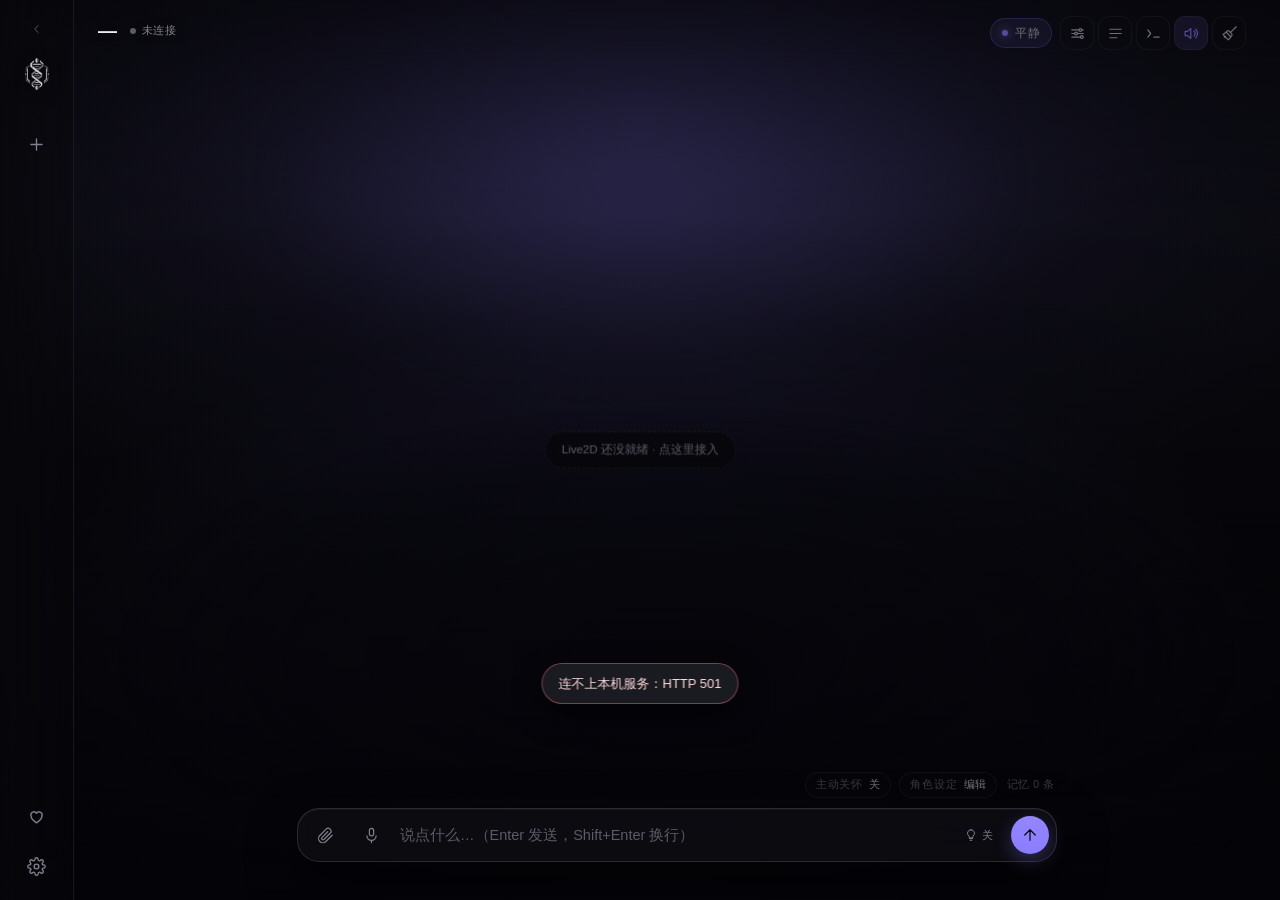
==== commit 2087281f: "release" ====
--- a/src/ui/index.html
+++ b/src/ui/index.html
@@ -142,6 +142,22 @@
   background: linear-gradient(90deg, rgba(8, 8, 12, .78), rgba(8, 8, 12, .34));
   backdrop-filter: blur(10px);
 }
+
+/* 收纳：收起后只剩一条窄边，里面的东西全藏起来，只留这个把手。
+   状态在 localStorage（agent.rail.off），刷新后还记得。 */
+#app.rail-off { grid-template-columns: 22px minmax(0, 1fr); }
+#app.rail-off #rail { padding: 14px 0; gap: 0; }
+#app.rail-off #rail > *:not(.rail-toggle) { display: none; }
+#app.rail-off .rail-toggle svg { transform: rotate(180deg); }
+
+.rail-toggle {
+  flex: 0 0 auto; width: 22px; height: 26px; border-radius: 8px;
+  display: grid; place-items: center; color: var(--faint);
+  transition: color .16s, background .16s;
+}
+.rail-toggle:hover { color: var(--text); background: var(--card); }
+.rail-toggle svg { width: 14px; height: 14px; transition: transform .22s var(--ease); }
+
 .rail-mark { width: 44px; height: 44px; display: grid; place-items: center; margin-bottom: 8px; }
 .rail-logo {
   width: 36px; height: 36px; display: block;
@@ -599,6 +615,38 @@
   color: var(--faint); font-style: italic;
 }
 
+/* ---------------- 工具调用 ----------------
+   一条窄条：平时只占一行（工具名 + 关键参数 + 耗时），点开才看参数全文和输出。
+   比正文弱一档，不抢戏；失败的那条把状态染红。 */
+.tool-call {
+  margin: 4px auto 8px; max-width: 620px;
+  border: 1px solid var(--line); border-radius: 10px;
+  background: rgba(12, 12, 18, .55);
+  text-align: left; font-size: 11.5px; overflow: hidden;
+}
+.tool-call > summary {
+  display: flex; align-items: center; gap: 8px;
+  padding: 5px 10px; cursor: pointer; list-style: none;
+  color: var(--muted);
+}
+.tool-call > summary::-webkit-details-marker { display: none; }
+.tool-call .tc-name { flex: 0 0 auto; font-family: var(--mono); color: var(--text-2); }
+.tool-call .tc-arg {
+  flex: 1; min-width: 0; color: var(--faint);
+  overflow: hidden; text-overflow: ellipsis; white-space: nowrap;
+}
+.tool-call .tc-meta { flex: 0 0 auto; font-size: 10.5px; color: var(--faint); }
+.tool-call .tc-status { flex: 0 0 auto; font-size: 10.5px; }
+.tool-call .tc-status.ok { color: var(--ok); }
+.tool-call .tc-status.fail { color: var(--err); }
+.tool-call .tc-status.run { color: var(--accent); }
+.tool-call .tc-body {
+  padding: 8px 10px 10px; border-top: 1px solid var(--line);
+  font-family: var(--mono); font-size: 11px; line-height: 1.55;
+  color: var(--text-2); white-space: pre-wrap; word-break: break-word;
+  max-height: 260px; overflow: auto;
+}
+
 /* 一条消息的操作：平时藏起来，指到这一条才浮出来 */
 .msg .actions {
   display: flex; justify-content: center; gap: 4px;
@@ -698,8 +746,13 @@
 .mic-btn svg, .attach-btn svg { width: 17px; height: 17px; position: relative; z-index: 1; }
 .attach-btn:disabled { opacity: .35; cursor: not-allowed; }
 .mic-btn.rec { color: #fff; background: color-mix(in srgb, var(--err) 80%, #000); }
+/* 脉冲环一直 absolute：它要是留在 grid 流里，网格会多出一行，
+   svg 就被挤到上半格（图标看起来"没居中"—— 实际是这一行干的）。 */
+.mic-ring {
+  position: absolute; inset: 0; border-radius: 50%;
+  pointer-events: none;
+}
 .mic-btn.rec .mic-ring {
-  position: absolute; inset: 0; border-radius: 50%;
   border: 2px solid color-mix(in srgb, var(--err) 70%, transparent);
   animation: mic-pulse 1.5s ease-out infinite;
 }
@@ -719,6 +772,45 @@
 }
 @keyframes mic-pulse { from { transform: scale(1); opacity: .9; } to { transform: scale(1.55); opacity: 0; } }
 .mic-btn:disabled { opacity: .35; cursor: not-allowed; }
+
+/* 思考强度：输入框右侧的小胶囊。关着的时候只露一个灰灯泡，
+   开着才点亮 + 显示档位；点一下在头顶弹出五档。 */
+.think-btn {
+  flex: 0 0 auto; height: 30px; margin-bottom: 4px; padding: 0 9px 0 7px;
+  display: inline-flex; align-items: center; gap: 4px;
+  border-radius: 999px; font-size: 11px; letter-spacing: .02em;
+  color: var(--muted); border: 1px solid transparent;
+  transition: background .16s, color .16s, border-color .16s;
+}
+.think-btn:hover { background: rgba(255, 255, 255, .05); color: var(--text); }
+.think-btn.on {
+  color: var(--accent);
+  border-color: color-mix(in srgb, var(--accent) 32%, transparent);
+  background: color-mix(in srgb, var(--accent) 11%, transparent);
+}
+.think-btn svg { width: 14px; height: 14px; }
+.think-lv { line-height: 1; }
+
+.think-menu {
+  position: fixed; z-index: 60;
+  display: flex; flex-direction: column; gap: 2px; padding: 6px;
+  border-radius: 12px;
+  background: rgba(18, 18, 26, .96);
+  border: 1px solid var(--line-strong);
+  box-shadow: var(--shadow-2);
+  backdrop-filter: blur(12px);
+  animation: toast-in .16s var(--ease) both;
+}
+.think-opt {
+  padding: 5px 16px 5px 12px; border-radius: 7px; text-align: left;
+  font-size: 12px; color: var(--text-2); white-space: nowrap;
+}
+.think-opt:hover { background: var(--card-2); color: var(--text); }
+.think-opt.on { color: var(--accent); background: color-mix(in srgb, var(--accent) 14%, transparent); }
+.think-menu .think-hd {
+  padding: 2px 10px 5px; font-size: 10.5px; color: var(--faint);
+  letter-spacing: .12em;
+}
 
 .send-btn {
   background: linear-gradient(180deg, color-mix(in srgb, var(--accent) 92%, #fff), var(--accent));
@@ -833,6 +925,15 @@
 }
 .drawer-body { flex: 1; overflow-y: auto; padding: 20px 22px 40px; }
 
+/* 底部常驻条（舞台的「保存并生效」）。放在 body 外面，才不会被滚动内容压住，
+   也不需要 sticky —— 抽屉本身就是一列 flex。 */
+.drawer-foot {
+  flex: 0 0 auto;
+  padding: 12px 22px 14px;
+  border-top: 1px solid var(--line);
+  background: linear-gradient(180deg, rgba(21, 21, 28, .92), #101016);
+}
+
 /* ---------------- 表单 ---------------- */
 .sect { margin-bottom: 26px; }
 .sect-h {
@@ -879,6 +980,31 @@
 .switch-row { display: flex; align-items: center; justify-content: space-between; gap: 14px; padding: 9px 0; }
 .switch-row .k { font-size: 13px; }
 .switch-row .d { font-size: 11px; color: var(--faint); margin-top: 2px; }
+
+/* 麦克风快捷键：左边说明、右边键位 + 清除 */
+.hotkey-row { display: flex; align-items: center; justify-content: space-between; gap: 10px; padding: 9px 0; }
+.hotkey-main { flex: 1; min-width: 0; }
+.hotkey-row .k { font-size: 13px; }
+.hotkey-row .d { font-size: 11px; color: var(--faint); margin-top: 2px; }
+.hotkey-key {
+  flex: 0 0 auto; min-width: 76px; padding: 6px 11px; border-radius: 9px;
+  font-family: var(--mono); font-size: 11.5px; letter-spacing: .03em;
+  color: var(--text-2); background: var(--card); border: 1px solid var(--line-strong);
+  transition: color .16s, border-color .16s, background .16s;
+}
+.hotkey-key:hover { color: var(--text); border-color: color-mix(in srgb, var(--accent) 40%, transparent); }
+.hotkey-key.capturing {
+  color: var(--accent); border-color: var(--accent);
+  background: color-mix(in srgb, var(--accent) 12%, transparent);
+}
+.hotkey-clr {
+  flex: 0 0 auto; width: 24px; height: 24px; border-radius: 6px;
+  display: grid; place-items: center; color: var(--faint);
+  transition: color .15s, background .15s;
+}
+.hotkey-clr:hover { color: var(--err); background: var(--card-2); }
+.hotkey-clr svg { width: 12px; height: 12px; }
+.hotkey-tip { margin-top: -2px; padding-bottom: 2px; }
 .switch {
   flex: 0 0 38px; width: 38px; height: 21px; border-radius: 999px;
   background: var(--card-2); border: 1px solid var(--line-strong);
@@ -927,6 +1053,74 @@
 .list-row:hover .del { opacity: 1; }
 .list-row .del:hover { color: var(--err); }
 .empty { padding: 26px 4px; text-align: center; color: var(--faint); font-size: 12.5px; }
+
+/* 会话行：标题一行（当前会话带徽标），时间一行；空会话压一档 */
+.list-row.on { background: color-mix(in srgb, var(--accent) 5%, transparent); }
+.list-row.dim:not(.on) { opacity: .52; }
+.sess-t { display: flex; align-items: center; gap: 7px; min-width: 0; }
+.sess-name { min-width: 0; overflow: hidden; text-overflow: ellipsis; white-space: nowrap; }
+
+/* 工具调用记录 */
+.log-bar { display: flex; align-items: center; justify-content: space-between; gap: 8px; margin-bottom: 12px; }
+.log-n { font-size: 11.5px; color: var(--faint); }
+.tool-log-row { margin-bottom: 10px; }
+.tl-when { margin: 0 0 3px 2px; font-size: 10.5px; color: var(--faint); letter-spacing: .04em; }
+#drawer .tool-call { max-width: none; margin: 0; background: rgba(255, 255, 255, .012); }
+
+/* ---------------- 运行状态 ---------------- */
+.kv {
+  display: flex; align-items: baseline; gap: 10px;
+  padding: 6px 0; border-bottom: 1px solid var(--line);
+  font-size: 12.5px;
+}
+.kv:last-child { border-bottom: 0; }
+.kv-k { flex: 0 0 82px; font-size: 11.5px; color: var(--faint); letter-spacing: .04em; }
+.kv-v { flex: 1; min-width: 0; word-break: break-all; color: var(--text-2); }
+.kv-v.mono { font-family: var(--mono); font-size: 11.5px; }
+
+.tool-list { margin-top: 8px; }
+.tool-row {
+  display: flex; gap: 10px; padding: 6px 0;
+  border-bottom: 1px solid var(--line);
+}
+.tool-row:last-child { border-bottom: 0; }
+.tool-row .tn { flex: 0 0 82px; font-family: var(--mono); font-size: 11.5px; color: var(--accent); }
+.tool-row .td { flex: 1; min-width: 0; font-size: 11.5px; color: var(--muted); line-height: 1.55; }
+
+/* ---------------- 提示词分层 ---------------- */
+.pl-item {
+  border: 1px solid var(--line); border-radius: var(--r-md);
+  padding: 10px 12px; margin-bottom: 8px;
+  background: rgba(255, 255, 255, .012);
+}
+.pl-item.off { opacity: .55; }
+.pl-top { display: flex; align-items: flex-start; gap: 12px; }
+.pl-main { flex: 1; min-width: 0; }
+.pl-name { font-size: 13px; font-weight: 600; }
+.pl-desc { margin-top: 3px; font-size: 11px; color: var(--faint); line-height: 1.6; }
+.pl-note { margin-top: 4px; font-size: 11px; color: var(--warn); line-height: 1.6; }
+.pl-item .switch { flex: 0 0 38px; margin-top: 2px; }
+.pl-item textarea {
+  width: 100%; margin-top: 9px; padding: 9px 11px;
+  background: var(--bg-2); border: 1px solid var(--line-strong); border-radius: 10px;
+  font-size: 12px; line-height: 1.65; outline: none; resize: vertical;
+}
+.pl-item textarea.mono { font-family: var(--mono); font-size: 11.5px; }
+.pl-edit { margin-top: 9px; }
+.pl-edit > summary {
+  list-style: none; cursor: pointer; font-size: 11.5px; color: var(--muted);
+  display: flex; align-items: center; gap: 6px;
+}
+.pl-edit > summary::-webkit-details-marker { display: none; }
+.pl-edit > summary::before { content: "▸"; transition: transform .2s; }
+.pl-edit[open] > summary::before { transform: rotate(90deg); }
+
+.prompt-pre {
+  margin: 10px 0 0; padding: 12px; max-height: 320px; overflow: auto;
+  background: var(--bg-2); border: 1px solid var(--line); border-radius: 10px;
+  font-family: var(--mono); font-size: 11px; line-height: 1.6;
+  color: var(--text-2); white-space: pre-wrap; word-break: break-word;
+}
 
 /* 头像选择 */
 .avatar-edit { display: flex; align-items: center; gap: 14px; margin-bottom: 16px; }
@@ -1157,14 +1351,10 @@
 .act-body .field > label { font-size: 10.5px; }
 .act-body .field input, .act-body .field select, .act-body .field textarea { font-size: 12px; padding: 6px 9px; }
 
-/* 底部保存条：滚到哪都贴着底边，改没改一眼看得见 */
+/* 底部保存条：挂在抽屉的 #drawer-foot 里（见 06-drawer.css），
+   不参与滚动，所以这里只排一行：左状态、右按钮。 */
 .stage-bar {
-  position: sticky; bottom: 0; z-index: 3;
-  margin: 24px -22px -40px; padding: 12px 22px 14px;
   display: flex; align-items: center; justify-content: space-between; gap: 10px;
-  background: linear-gradient(180deg, rgba(16, 16, 22, .62), #0f0f15 46%);
-  border-top: 1px solid var(--line);
-  backdrop-filter: blur(10px);
 }
 .stage-bar .bar-text {
   display: flex; align-items: center; gap: 7px;
@@ -1350,8 +1540,12 @@
     <div class="stage-veil"></div>
   </div>
 
-  <!-- ================= 左侧角色栏 ================= -->
+  <!-- ================= 左侧角色栏 =================
+       可收纳：收起来只剩一条窄边，箭头反转，点一下再展开（状态在 localStorage）。 -->
   <aside id="rail">
+    <button class="rail-toggle" id="btn-rail" title="收起侧边栏">
+      <svg viewBox="0 0 24 24"><path d="M14 6l-6 6 6 6"/></svg>
+    </button>
     <div class="rail-mark" title="agent">
       <img class="rail-logo" src="[data-uri]" alt="agent">
     </div>
@@ -1387,6 +1581,9 @@
         <button class="ico-btn" id="btn-sessions" title="会话记录">
           <svg viewBox="0 0 24 24"><path d="M4 6h16M4 12h16M4 18h10"/></svg>
         </button>
+        <button class="ico-btn" id="btn-tools" title="工具调用记录">
+          <svg viewBox="0 0 24 24"><path d="m4 7 4 5-4 5"/><path d="M12.5 17H20"/></svg>
+        </button>
         <button class="ico-btn" id="btn-voice" title="朗读回复">
           <svg viewBox="0 0 24 24"><path d="M11 5 6.5 9H3v6h3.5L11 19V5Z"/><path d="M15.5 8.5a5 5 0 0 1 0 7M18 6a8.5 8.5 0 0 1 0 12"/></svg>
         </button>
@@ -1428,12 +1625,16 @@
         <button class="attach-btn" id="btn-attach" title="添加图片或文件（也可以拖进来 / 粘贴）">
           <svg viewBox="0 0 24 24"><path d="m21.4 11.6-8.9 8.9a6 6 0 0 1-8.5-8.5l8.9-8.9a4 4 0 0 1 5.7 5.7l-8.9 8.9a2 2 0 0 1-2.8-2.8l8.2-8.2"/></svg>
         </button>
-        <button class="mic-btn" id="btn-mic" title="点击开始 / 结束录音">
+        <button class="mic-btn" id="btn-mic" title="点击开始 / 结束录音（Ctrl+Shift+M）">
           <span class="mic-lvl"></span>
-          <svg viewBox="0 0 24 24"><rect x="9" y="3" width="6" height="11" rx="3"/><path d="M5.5 11.5a6.5 6.5 0 0 0 13 0M12 18v3"/></svg>
+          <svg viewBox="0 0 24 24"><rect x="9" y="2" width="6" height="10.5" rx="3"/><path d="M5.5 12.5a6.5 6.5 0 0 0 13 0M12 19v3"/></svg>
           <span class="mic-ring"></span>
         </button>
         <textarea id="input" rows="1" placeholder="说点什么…（Enter 发送，Shift+Enter 换行）"></textarea>
+        <button class="think-btn" id="btn-think" title="思考强度">
+          <svg viewBox="0 0 24 24"><path d="M9.5 18h5M10.5 21h3"/><path d="M12 3a6 6 0 0 0-3.6 10.8c.4.3.6.8.6 1.3V17h6v-1.9c0-.5.2-1 .6-1.3A6 6 0 0 0 12 3Z"/></svg>
+          <span class="think-lv" id="think-lv">关</span>
+        </button>
         <button class="send-btn" id="btn-send" title="发送">
           <svg viewBox="0 0 24 24" class="i-send"><path d="M12 19V5M5 12l7-7 7 7"/></svg>
           <svg viewBox="0 0 24 24" class="i-stop"><rect x="7" y="7" width="10" height="10" rx="2"/></svg>
@@ -1460,6 +1661,9 @@
     <button class="ico-btn" id="btn-drawer-close"><svg viewBox="0 0 24 24"><path d="M18 6 6 18M6 6l12 12"/></svg></button>
   </header>
   <div class="drawer-body" id="drawer-body"></div>
+  <!-- 抽屉自己的底栏：需要常驻的保存条挂在这里（不再用滚动内容里的 sticky，
+       那样会浮在内容上面、压住最后几行） -->
+  <div class="drawer-foot hidden" id="drawer-foot"></div>
 </section>
 
 <!-- 图片全屏预览：Esc 或点背景关闭（逻辑在 12-attach.js） -->
@@ -1537,17 +1741,28 @@
   asr: { enabled: false, kind: 'off' },
   voice_reply: true,
   asr_auto_send: true,
+  mic_hotkey: 'Alt',
   providers: [],
+  provider: '',
   model: '',
   thinking: 0,
   recording: false,
   sessions: [],
+  session: '',
+  cwd: '',
+  sandbox: '',
+  port: 0,
+  root: '',
+  toolset: [],
   lastAct: '',
   // 表情包 / 附件 / 工具偏好（服务端 state 的新字段，见 team-contract 2.5）
   stickers: [],
   autoallow: true,
   compact_auto: true,
   tools: true,
+  free_think: false,
+  // 工具调用流水（本进程内累积，按会话存 localStorage，见 02-chat）
+  toolLog: [],
 };
 
 /* 附件托盘的状态。放在核心层：paintComposer 只读它，真正的读取 / 上传在 12-attach。 */
@@ -1563,16 +1778,25 @@
   shy: '害羞', surprised: '惊讶', thinking: '思索', affection: '亲昵',
 };
 
+/* 思考强度的五档（0 = 关）。后端 think.set 收的就是这个下标。 */
+const THINK_ZH = ['关', '低', '中', '高', '最高'];
+
 /* ---------------- 小工具 ---------------- */
 function esc(s) {
   return String(s == null ? '' : s).replace(/[&<>"']/g, c =>
     ({ '&': '&amp;', '<': '&lt;', '>': '&gt;', '"': '&quot;', "'": '&#39;' }[c]));
 }
-function el(tag, cls, child) {
+/* 建节点。第三个参数起是内容：Node 就 append，其余当文本。
+   早先只收一个 child，于是 el('div','btn-row', a, b, c) 会静默丢掉 b、c
+   （舞台面板的「JSON 编辑」「恢复内置默认」就是这样一直不显示的）。 */
+function el(tag, cls, ...kids) {
   const n = document.createElement(tag);
   if (cls) n.className = cls;
-  if (child instanceof Node) n.appendChild(child);
-  else if (child != null) n.textContent = child;
+  for (const k of kids) {
+    if (k == null) continue;
+    if (k instanceof Node) n.appendChild(k);
+    else n.textContent = k;
+  }
   return n;
 }
 function fmtClock(ts) {
@@ -1583,6 +1807,13 @@
   if (!ts) return '';
   const d = new Date(ts * 1000);
   return `${d.getMonth() + 1}月${d.getDate()}日`;
+}
+/* 会话清单要能区分同一天里的多条记录，所以精确到分钟 */
+function fmtStamp(ts) {
+  if (!ts) return '—';
+  const d = new Date(ts * 1000);
+  const p = (n) => String(n).padStart(2, '0');
+  return `${d.getMonth() + 1}月${d.getDate()}日 ${p(d.getHours())}:${p(d.getMinutes())}`;
 }
 function icon(name) {
   const p = {
@@ -1681,7 +1912,13 @@
   if (st.voice && st.voice.recording !== undefined) S.recording = !!st.voice.recording;
   if (st.voice_reply !== undefined) S.voice_reply = !!st.voice_reply;
   if (st.asr_auto_send !== undefined) S.asr_auto_send = !!st.asr_auto_send;
+  if (st.mic_hotkey !== undefined) S.mic_hotkey = String(st.mic_hotkey || '');
   if (st.model !== undefined) S.model = st.model;
+  if (st.provider !== undefined) S.provider = st.provider;
+  if (st.sandbox !== undefined) S.sandbox = st.sandbox;
+  if (st.serve_port !== undefined) S.port = st.serve_port;
+  if (st.root !== undefined) S.root = st.root;
+  if (Array.isArray(st.toolset)) S.toolset = st.toolset;
   if (st.thinking !== undefined) S.thinking = st.thinking;
   if (Array.isArray(st.stickers)) S.stickers = st.stickers;
   if (st.attach) {
@@ -1691,6 +1928,9 @@
   if (st.autoallow !== undefined) S.autoallow = !!st.autoallow;
   if (st.compact_auto !== undefined) S.compact_auto = !!st.compact_auto;
   if (st.tools !== undefined) S.tools = !!st.tools;
+  if (st.free_think !== undefined) S.free_think = !!st.free_think;
+  if (st.session !== undefined) S.session = st.session;
+  if (st.cwd !== undefined) S.cwd = st.cwd;
   applyAccent(S.persona && S.persona.accent);
   if (rebuild) paintAll();
 }
@@ -1827,6 +2067,7 @@
 const LIVE = {
   node: null, body: null, raw: '', reasoning: '', rnode: null, rbody: null, rsum: null,
   started: false, streaming: false, pendingAct: '', reasonTouched: false,
+  toolPending: [],
 };
 let pinned = true;  // 视口是否贴着底部
 let autoScroll = 0; // >0：这一次滚动是我们自己做的，别当成「用户翻走了」
@@ -1977,6 +2218,136 @@
   flushReason();
   pinned = true;
   stick(true);
+}
+
+/* ---------------- 工具调用记录 ----------------
+   两条通道，同一份数据：
+   - 回合内联：每调一次就在正文边上落一条窄条（点开看参数和输出）；
+   - 记录面板：S.toolLog 累积本次运行的所有调用，按会话存 localStorage，
+     刷新之后还翻得到（历史正文里没有工具痕迹，所以只能靠这份日志）。 */
+const TOOL_LOG_KEY = 'agent.tool.log';
+const TOOL_LOG_MAX = 300;
+
+function toolLogLoad() {
+  try {
+    const raw = JSON.parse(localStorage.getItem(TOOL_LOG_KEY) || '[]');
+    if (Array.isArray(raw)) S.toolLog = raw.filter(x => x && x.name);
+  } catch { }
+}
+function toolLogSave() {
+  try { localStorage.setItem(TOOL_LOG_KEY, JSON.stringify(S.toolLog)); } catch { }
+}
+function toolLogPush(rec) {
+  S.toolLog.push(rec);
+  if (S.toolLog.length > TOOL_LOG_MAX) S.toolLog.splice(0, S.toolLog.length - TOOL_LOG_MAX);
+  toolLogSave();
+}
+
+/* 参数里挑最有信息量的那一个当标题，没有就摊平前几个键 */
+function toolArgBrief(args) {
+  let a = args;
+  if (typeof a === 'string') {
+    try { a = JSON.parse(a); } catch { return String(a).slice(0, 90); }
+  }
+  if (!a || typeof a !== 'object') return '';
+  for (const k of ['path', 'cmd', 'command', 'pattern', 'query', 'url', 'text', 'name', 'mode']) {
+    if (typeof a[k] === 'string' && a[k]) return a[k].slice(0, 96);
+  }
+  return Object.keys(a).slice(0, 3).map(k => k + '=' + String(a[k]).slice(0, 28)).join(' ');
+}
+function toolStatusText(rec) {
+  if (rec.status === 'running') return '执行中';
+  if (rec.status === 'ok') return rec.sec ? rec.sec.toFixed(2) + 's' : '完成';
+  return ({ failed: '失败', blocked: '被拒', unknown: '未知', exception: '异常' }[rec.status]) || '失败';
+}
+
+/* 一条工具调用：details 展开看参数 + 输出 */
+function toolCard(rec, live) {
+  const det = el('details', 'tool-call');
+  const sum = el('summary');
+  const status = el('span', 'tc-status ' + (rec.status === 'running' ? 'run' : (rec.status === 'ok' ? 'ok' : 'fail')));
+  sum.appendChild(el('span', 'tc-name', rec.name || 'tool'));
+  sum.appendChild(el('span', 'tc-arg', rec.brief || ''));
+  sum.appendChild(el('span', 'tc-meta', ''));
+  sum.appendChild(status);
+  const body = el('div', 'tc-body');
+  det.append(sum, body);
+  const view = { det, sum, body, status, meta: sum.querySelector('.tc-meta'), rec };
+  toolCardPaint(view);
+  if (live) det.open = false;
+  return view;
+}
+function toolCardPaint(view) {
+  const rec = view.rec;
+  view.status.className = 'tc-status ' + (rec.status === 'running' ? 'run' : (rec.status === 'ok' ? 'ok' : 'fail'));
+  view.status.textContent = toolStatusText(rec);
+  view.meta.textContent = rec.chars ? rec.chars + ' 字' : '';
+  const bits = [];
+  if (rec.args) bits.push('参数：' + rec.args);
+  if (rec.output) bits.push('输出：' + rec.output);
+  view.body.textContent = bits.join('\n\n') || '（没有输出）';
+}
+/* 记录面板开着时实时跟着更新，但别把滚动位置弄丢 */
+function toolPanelRedraw() {
+  if (typeof paintDrawer !== 'function' || DRAWER.current !== 'tools') return;
+  const body = $('#drawer-body');
+  const top = body ? body.scrollTop : 0;
+  paintDrawer();
+  if (body) body.scrollTop = top;
+}
+
+/* 工具开始：日志里落一条 running，正文边上落一张卡片 */
+function toolBegin(m) {
+  const rec = {
+    id: 't' + Date.now().toString(36) + '-' + Math.random().toString(36).slice(2, 6),
+    ts: Date.now(),
+    session: S.session || '',
+    name: m.name || 'tool',
+    args: String(m.args || '').slice(0, 400),
+    brief: toolArgBrief(m.args),
+    status: 'running',
+    sec: 0, chars: 0, output: '',
+  };
+  toolLogPush(rec);
+  if (!LIVE.node) ensureLiveNode();
+  const host = LIVE.node && LIVE.node.querySelector('.body');
+  if (host) {
+    const view = toolCard(rec, true);
+    host.appendChild(view.det);
+    LIVE.toolPending.push(view);
+  }
+  stick();
+  toolPanelRedraw();
+}
+
+/* 工具结束：认领最近一个同名的 running 卡片（seq 每轮从 1 数起，不能当唯一键） */
+function toolEnd(m) {
+  const name = m.name || 'tool';
+  let idx = -1;
+  for (let i = LIVE.toolPending.length - 1; i >= 0; i--) {
+    if (LIVE.toolPending[i].rec.name === name) { idx = i; break; }
+  }
+  if (idx < 0 && LIVE.toolPending.length) idx = LIVE.toolPending.length - 1;
+  let rec;
+  if (idx >= 0) {
+    const view = LIVE.toolPending.splice(idx, 1)[0];
+    rec = view.rec;
+    rec.status = m.status || 'unknown';
+    rec.sec = m.sec || 0;
+    rec.chars = m.chars || 0;
+    rec.output = String(m.output || '').slice(0, 800);
+    toolCardPaint(view);
+  } else {
+    // 没收到 begin（中途刷新之类）：补一条收尾记录，记录面板里不至于丢掉
+    rec = {
+      id: 't' + Date.now().toString(36), ts: Date.now(), session: S.session || '',
+      name, args: '', brief: toolArgBrief(m.args), status: m.status || 'unknown',
+      sec: m.sec || 0, chars: m.chars || 0, output: String(m.output || '').slice(0, 800),
+    };
+    toolLogPush(rec);
+  }
+  toolLogSave(); // begin 时 push 的就是这个对象，改完就地落盘
+  toolPanelRedraw();
 }
 
 /* ---------------- 流式 ---------------- */
@@ -2001,6 +2372,7 @@
   LIVE.rsum = null;
   LIVE.reasonTouched = false;
   LIVE.started = false;
+  LIVE.toolPending = [];
   pinned = true;
   stick(true);
 }
@@ -2149,6 +2521,12 @@
       break;
     case 'progress':
       if (!LIVE.node) showTyping('正在想');
+      break;
+    case 'tool_begin':
+      toolBegin(m);
+      break;
+    case 'tool_end':
+      toolEnd(m);
       break;
     case 'status':
       if (m.d && /compact|summar/i.test(m.d)) showTyping('整理记忆');
@@ -2282,14 +2660,17 @@
     ? '先创建一个角色…'
     : (S.busy ? '正在回应… 点右边停止' : '说点什么…（Enter 发送，Shift+Enter 换行）');
   $('#btn-mic').disabled = !S.asr.enabled || none;
-  $('#btn-mic').title = S.asr.enabled ? '点击开始 / 结束录音' : '还没有配置语音识别服务';
+  $('#btn-mic').title = S.asr.enabled
+    ? `点击开始 / 结束录音${S.mic_hotkey ? `；按住 ${S.mic_hotkey} 说话` : ''}`
+    : '还没有配置语音识别服务';
   $('#btn-mic').classList.toggle('rec', S.recording);
+  if (typeof paintThink === 'function') paintThink();
   // 发送键：回合中它永远是「停止」；平时文字与附件都空才置灰
   const hasText = !!input.value.trim();
   btn.disabled = !S.busy && (none || (!hasText && !ATTACH.items.length));
   const hint = $('#composer-hint');
   if (S.recording) {
-    hint.textContent = '正在听…再点一次结束，随后自动转写';
+    hint.textContent = `正在听…${S.mic_hotkey ? `松开 ${S.mic_hotkey}` : '再点一次'}结束，随后自动转写`;
     hint.classList.add('rec');
   } else if (ATTACH.items.length) {
     hint.textContent = '已选 ' + ATTACH.items.length + ' / ' + ATTACH.max + ' 个附件 · Enter 发送';
@@ -2361,6 +2742,7 @@
 const MIC = {
   stream: null, rec: null, chunks: [], ctx: null, analyser: null, raf: 0,
   t0: 0, host: false,
+  hold: false, // 这次录音是「按住说话」起的：太短就静默丢弃，不弹提示
 };
 
 function micError(e) {
@@ -2466,6 +2848,7 @@
 }
 
 async function transcribeBlob(blob, ext) {
+  ({ blob, ext } = await prepareUpload(blob, ext));
   const buf = new Uint8Array(await blob.arrayBuffer());
   let bin = '';
   for (let i = 0; i < buf.length; i += 0x8000)
@@ -2474,6 +2857,69 @@
   await cmd('voice.transcribe', { data_b64: btoa(bin), ext });
 }
 
+/* ---------------- 上传格式（设置 → 语音识别 → 上传格式） ----------------
+   「wav」时把字节真的换成 WAV，而不是只改扩展名：FunASR / SenseVoice /
+   faster-whisper 这类服务端大多只认 wav，浏览器录出来的却是 webm/opus。
+   解码 + 重采样都在页面里做，宿主不需要装 ffmpeg。
+   转不动就按原格式上传 —— 宁可发出去，也不要因为格式偏好整条丢掉。 */
+function asrUploadFormat() {
+  const f = (S.asr && S.asr.upload_format) || 'auto';
+  return f === 'auto' ? '' : f;
+}
+
+function encodeWavPcm16(samples, rate) {
+  const n = samples.length;
+  const buf = new ArrayBuffer(44 + n * 2);
+  const v = new DataView(buf);
+  const tag = (off, s) => { for (let i = 0; i < s.length; i++) v.setUint8(off + i, s.charCodeAt(i)); };
+  tag(0, 'RIFF'); v.setUint32(4, 36 + n * 2, true); tag(8, 'WAVE');
+  tag(12, 'fmt '); v.setUint32(16, 16, true);
+  v.setUint16(20, 1, true);           // PCM
+  v.setUint16(22, 1, true);           // 单声道
+  v.setUint32(24, rate, true);
+  v.setUint32(28, rate * 2, true);    // 字节率
+  v.setUint16(32, 2, true);           // 块对齐
+  v.setUint16(34, 16, true);          // 位深
+  tag(36, 'data'); v.setUint32(40, n * 2, true);
+  for (let i = 0; i < n; i++) {
+    const s = Math.max(-1, Math.min(1, samples[i]));
+    v.setInt16(44 + i * 2, s < 0 ? s * 0x8000 : s * 0x7fff, true);
+  }
+  return new Blob([buf], { type: 'audio/wav' });
+}
+
+async function toWavBlob(blob, rate = 16000) {
+  const Ctx = window.AudioContext || window.webkitAudioContext;
+  const Off = window.OfflineAudioContext || window.webkitOfflineAudioContext;
+  if (!Ctx || !Off || !blob || !blob.size) return null;
+  let ctx = null;
+  try {
+    ctx = new Ctx();
+    const pcm = await ctx.decodeAudioData(await blob.arrayBuffer());
+    const frames = Math.max(1, Math.ceil(pcm.duration * rate));
+    const off = new Off(1, frames, rate);
+    const src = off.createBufferSource();
+    src.buffer = pcm;
+    src.connect(off.destination);
+    src.start();
+    const out = await off.startRendering();
+    return encodeWavPcm16(out.getChannelData(0), rate);
+  } catch (e) {
+    console.warn('wav transcode failed:', e && e.message);
+    return null;
+  } finally {
+    if (ctx) { try { ctx.close(); } catch { } }
+  }
+}
+
+/* 按配置把要上传的音频准备好；返回 {blob, ext}。 */
+async function prepareUpload(blob, ext) {
+  if (asrUploadFormat() !== 'wav' || ext === 'wav') return { blob, ext };
+  const wav = await toWavBlob(blob);
+  if (!wav) { toast('转成 WAV 失败，按原格式上传', 'err', 4000); return { blob, ext }; }
+  return { blob: wav, ext: 'wav' };
+}
+
 async function toggleMic() {
   if (!S.asr.enabled) { toast('还没有配置语音识别服务', 'err'); return; }
   if ($('#btn-mic').disabled) return;
@@ -2481,8 +2927,10 @@
   return startRecording();
 }
 
-async function startRecording() {
+async function startRecording(fromHold) {
+  if (S.recording) return;
   stopAudio();
+  MIC.hold = !!fromHold;
   try {
     await startBrowserMic();
     MIC.host = false;
@@ -2496,20 +2944,29 @@
       // 两条路都走不通：说清楚原因，并指向不需要麦克风的通道
       console.warn('host mic fallback failed:', e2 && e2.message);
       toast(why + '。可以插上麦克风再试，或在设置 → 语音识别里用「上传音频转写」。', 'err', 6000);
+      MIC.hold = false;
       return;
     }
   }
   S.recording = true;
   paintComposer();
+  // 按下的瞬间就松开了（getUserMedia 比较慢）：别再让麦克风开着
+  if (fromHold && HOLD.wantStop) {
+    HOLD.wantStop = false;
+    stopRecording();
+  }
 }
 
 async function stopRecording() {
+  // hold 起来的那次如果只有零点几秒，是按住说话的轻点，静默丢掉就行
+  const wasHold = MIC.hold;
+  MIC.hold = false;
   S.recording = false;
   paintComposer();
   if (MIC.host) {
     try {
       const r = await cmd('voice.record.stop');
-      if (r.seconds && r.seconds < 1) { toast('太短了，再说一次？'); return; }
+      if (r.seconds && r.seconds < 1) { if (!wasHold) toast('太短了，再说一次？'); return; }
       showTyping('正在听写');
       await cmd('voice.transcribe', { path: r.path });
     } catch (e) {
@@ -2526,7 +2983,10 @@
     toast(micError(e), 'err');
     return;
   }
-  if (!clip || clip.secs < 0.6 || !clip.blob.size) { toast('太短了，再说一次？'); return; }
+  if (!clip || clip.secs < 0.6 || !clip.blob.size) {
+    if (!wasHold) toast('太短了，再说一次？');
+    return;
+  }
   try {
     showTyping('正在听写');
     await transcribeBlob(clip.blob, clip.ext);
@@ -2543,6 +3003,114 @@
   stopLevel();
 });
 
+/* ---------------- 按住说话 ----------------
+   绑定的键（默认 Alt）按住开始录、松开结束 —— 对讲机的手感，也不怕忘了关。
+   键在「设置 → 偏好 → 麦克风快捷键」里录，存后端 agent.json（换端口 / 换浏览器都跟着走）。
+
+   两个必须处理的坑：
+   1. 单独按 Alt 会被系统抢（Windows 菜单、浏览器焦点环）。所以按下后先等 180ms
+      再真开录：这期间又按了别的键（Alt+Tab / Alt+F4 这类组合）就撤销，不录音。
+   2. 窗口失焦收不到 keyup。blur / visibilitychange 时主动收尾，别把麦克风留在开着的状态。
+*/
+const MOD_KEYS = { Alt: 'Alt', Control: 'Ctrl', Shift: 'Shift', Meta: 'Cmd' };
+const HOTKEY = { capture: false }; // 设置里正在录快捷键时，这里的监听让路
+
+function keyLabel(e) {
+  const k = e.key;
+  if (MOD_KEYS[k]) return MOD_KEYS[k];
+  if (k === ' ') return 'Space';
+  if (k === 'Escape') return 'Esc';
+  if (k && k.length === 1) return k.toUpperCase();
+  return k || '';
+}
+
+/* 从键盘事件算「完整组合」：修饰键在前、主键在后，顺序固定，两边比较才可靠。
+   修饰键自己按下时（e.key=Alt）不算主键，只算修饰键 —— 于是得到单键 "Alt"。 */
+function comboOf(e) {
+  const parts = [];
+  if (e.ctrlKey) parts.push('Ctrl');
+  if (e.shiftKey) parts.push('Shift');
+  if (e.altKey) parts.push('Alt');
+  if (e.metaKey) parts.push('Cmd');
+  const isMod = Object.hasOwn(MOD_KEYS, e.key);
+  if (!isMod) {
+    const main = keyLabel(e);
+    if (main) parts.push(main);
+  }
+  return parts.join('+');
+}
+
+/* keyup 时修饰键标志已经复位（松开 Alt 的那一刻 altKey 已经是 false），
+   不补回去就永远匹配不上「Alt」这类单键绑定 */
+function comboOfRelease(e) {
+  const fake = { key: e.key, ctrlKey: e.ctrlKey, shiftKey: e.shiftKey, altKey: e.altKey, metaKey: e.metaKey };
+  if (e.key === 'Alt') fake.altKey = true;
+  else if (e.key === 'Control') fake.ctrlKey = true;
+  else if (e.key === 'Shift') fake.shiftKey = true;
+  else if (e.key === 'Meta') fake.metaKey = true;
+  return comboOf(fake);
+}
+
+const HOLD = { down: false, started: false, pending: 0, wantStop: false };
+
+function holdCancel() {
+  if (HOLD.pending) { clearTimeout(HOLD.pending); HOLD.pending = 0; }
+  HOLD.down = false;
+  HOLD.started = false;
+  HOLD.wantStop = false;
+}
+
+function holdRelease() {
+  if (HOLD.pending) { // 还没到 180ms：这次只是轻点，什么都不做
+    clearTimeout(HOLD.pending);
+    HOLD.pending = 0;
+    HOLD.down = false;
+    HOLD.started = false;
+    return;
+  }
+  HOLD.down = false;
+  if (!HOLD.started) return;
+  HOLD.started = false;
+  HOLD.wantStop = true;
+  if (S.recording) stopRecording();
+  // 还在等 getUserMedia：startRecording 收尾时会看到 wantStop
+}
+
+document.addEventListener('keydown', (e) => {
+  if (HOTKEY.capture) return;
+  const hk = S.mic_hotkey;
+  if (!hk || !S.asr.enabled) return;   // 没配语音识别就别抢键
+  if (comboOf(e) !== hk) {
+    if (HOLD.down && !HOLD.started) holdCancel(); // 按的是组合键（Alt+Tab…），撤销
+    return;
+  }
+  if (HOLD.down) return;               // 长按的自动重复
+  e.preventDefault();
+  HOLD.down = true;
+  HOLD.started = false;
+  HOLD.wantStop = false;
+  HOLD.pending = setTimeout(() => {
+    HOLD.pending = 0;
+    if (!HOLD.down) return;
+    HOLD.started = true;
+    if (!S.recording) startRecording(true);
+  }, 180);
+}, true);
+
+document.addEventListener('keyup', (e) => {
+  if (HOTKEY.capture || !HOLD.down) return;
+  const hk = S.mic_hotkey;
+  if (!hk || comboOfRelease(e) !== hk) return;
+  e.preventDefault();
+  holdRelease();
+}, true);
+
+// 切窗口 / 最小化：keyup 收不到，主动收尾
+window.addEventListener('blur', () => { if (HOLD.down) holdRelease(); });
+document.addEventListener('visibilitychange', () => {
+  if (document.hidden && HOLD.down) holdRelease();
+});
+
 /* ---------------- 上传音频转写（没有麦克风时的备用通道） ---------------- */
 function pickAudio() {
   if (!S.asr.enabled) { toast('还没有配置语音识别服务', 'err'); return; }
@@ -2553,16 +3121,15 @@
   e.target.value = '';
   if (!f) return;
   if (f.size > 24 * 1024 * 1024) { toast('音频太大（上限 24MB）', 'err'); return; }
-  const buf = new Uint8Array(await f.arrayBuffer());
+  const ext0 = (f.name.split('.').pop() || 'wav').toLowerCase();
+  const { blob, ext } = await prepareUpload(f, ext0);
+  const buf = new Uint8Array(await blob.arrayBuffer());
   let bin = '';
   for (let i = 0; i < buf.length; i += 0x8000)
     bin += String.fromCharCode.apply(null, buf.subarray(i, i + 0x8000));
   try {
     showTyping('正在听写');
-    const r = await cmd('voice.transcribe', {
-      data_b64: btoa(bin),
-      ext: (f.name.split('.').pop() || 'wav').toLowerCase(),
-    });
+    const r = await cmd('voice.transcribe', { data_b64: btoa(bin), ext });
     hideTyping();
     if (r.text) {
       $('#input').value = r.text;
@@ -2697,6 +3264,10 @@
   if (!DRAWER.build) return;
   const body = $('#drawer-body');
   body.innerHTML = '';
+  // 底栏归每个页面自己管：重建时先清空，要常驻的页面（舞台）会重新挂上来
+  const foot = $('#drawer-foot');
+  foot.innerHTML = '';
+  foot.classList.add('hidden');
   DRAWER.build(body);
 }
 function paintDrawer() {
@@ -2708,6 +3279,8 @@
 function closeDrawer() {
   $('#drawer').classList.add('hidden');
   $('#scrim').classList.add('hidden');
+  $('#drawer-foot').innerHTML = '';
+  $('#drawer-foot').classList.add('hidden');
   DRAWER_STACK.length = 0;
   DRAWER.current = null;
   DRAWER.build = null;
@@ -3044,21 +3617,39 @@
     const sect = el('div', 'sect');
     sect.appendChild(el('div', 'sect-h', '这个角色的会话'));
     if (!S.sessions.length) sect.appendChild(el('div', 'empty', '还没有记录'));
+    // 顺序由服务端给：当前会话 → 有内容的（新到旧）→ 空壳
     for (const s of S.sessions) {
-      const row = el('div', 'list-row');
+      const row = el('div', 'list-row' + (s.title ? '' : ' dim') + (s.current ? ' on' : ''));
       const grow = el('div', 'grow');
-      grow.appendChild(el('div', null, s.current ? '当前会话' : '历史会话'));
-      grow.appendChild(el('div', 'when', `${fmtDay(s.mtime)} · ${s.id.slice(0, 18)}…`));
-      if (s.current) grow.style.color = 'var(--accent)';
+      const line = el('div', 'sess-t');
+      line.appendChild(el('span', 'sess-name', s.title || '空会话'));
+      if (s.current) line.appendChild(el('span', 'badge ok', '当前'));
+      grow.appendChild(line);
+      grow.appendChild(el('div', 'when', fmtStamp(s.mtime)));
       const del = el('button', 'del');
       del.innerHTML = icon('trash');
-      del.onclick = async () => {
-        if (!confirm('删除这条会话记录？')) return;
-        await cmd('session.delete', { id: s.id });
-        await refreshState();
-        openSessions();
+      del.title = '删除这条会话记录';
+      del.onclick = async (e) => {
+        e.stopPropagation(); // 别让「删除」冒泡成「切到这条会话」
+        if (!confirm(s.current ? '删除当前会话？上下文会一起清空。' : '删除这条会话记录？')) return;
+        try {
+          await cmd('session.delete', { id: s.id });
+          await refreshState();
+          openSessions();
+        } catch (err) { toast(err.message, 'err'); }
       };
-      row.append(grow, del);
+      // 导出：和 cell.cpp 的 /export 同一个渲染器（无脚本、无外部资源）
+      const exp = el('button', 'del');
+      exp.innerHTML = icon('download');
+      exp.title = '导出为 HTML';
+      exp.onclick = async (e) => {
+        e.stopPropagation();
+        try {
+          const r = await cmd('session.export', { id: s.id, open: true });
+          toast(`已导出 ${r.messages} 条消息`, 'ok', 3200);
+        } catch (err) { toast(err.message, 'err'); }
+      };
+      row.append(grow, exp, del);
       if (!s.current) {
         row.style.cursor = 'pointer';
         row.onclick = async () => {
@@ -3073,17 +3664,135 @@
     }
     body.appendChild(sect);
     body.appendChild(el('div', 'btn-row', actionBtn('开一条新会话', async () => {
+      const before = S.session;
       await cmd('session.new');
       await refreshState();
       closeDrawer();
+      // 当前会话一句话都没说时后端不会新建（免得攒一堆空壳），说一声免得以为没反应
+      if (S.session === before) toast('这条还是空的，已经在里面了');
     }, 'btn primary')));
   });
+}
+
+/* ---------------- 工具调用记录 ---------------- */
+function openToolLog() {
+  openDrawer('工具调用', 'tools', (body) => {
+    const n = S.toolLog.length;
+    const mine = S.session ? S.toolLog.filter(r => r.session === S.session).length : n;
+    const sect = el('div', 'sect');
+    sect.appendChild(el('div', 'sect-h', '调用记录'));
+
+    const bar = el('div', 'log-bar');
+    bar.appendChild(el('span', 'log-n', n
+      ? `最近 ${n} 次 · 本次会话 ${mine} 次`
+      : '还没有调用'));
+    if (n) {
+      const clear = el('button', 'btn sm ghost', '清空');
+      clear.onclick = () => {
+        S.toolLog = [];
+        toolLogSave();
+        buildDrawer();
+      };
+      bar.appendChild(clear);
+    }
+    sect.appendChild(bar);
+
+    if (!n) {
+      sect.appendChild(el('div', 'empty', '她用工具的时候（读文件、跑命令、搜内容），这里会一条条记下来。'));
+    }
+    for (const rec of S.toolLog.slice().reverse()) {
+      const row = el('div', 'tool-log-row');
+      const when = el('div', 'tl-when');
+      when.textContent = fmtStamp((rec.ts || 0) / 1000) +
+        (rec.session && S.session && rec.session !== S.session ? ' · 别的会话' : '');
+      row.appendChild(when);
+      row.appendChild(toolCard(rec).det);
+      sect.appendChild(row);
+    }
+    body.appendChild(sect);
+    const tip = el('div', 'tip',
+      '记录只留最近 300 条，存在这台机器上（localStorage）。'
+      + '点开每一条能看到参数和输出；历史正文里不带工具痕迹，所以要回看只能在这里。');
+    tip.style.cssText = 'font-size:11px;color:var(--faint);line-height:1.7';
+    body.appendChild(tip);
+  });
+}
+
+/* ---------------- 侧边栏收纳 ----------------
+   收起后 rail 只剩一条 22px 的窄边（把手箭头反转），状态记在 localStorage。 */
+const RAIL_KEY = 'agent.rail.off';
+
+function applyRailState() {
+  const off = localStorage.getItem(RAIL_KEY) === '1';
+  $('#app').classList.toggle('rail-off', off);
+  const b = $('#btn-rail');
+  if (b) b.title = off ? '展开侧边栏' : '收起侧边栏';
+}
+function toggleRail() {
+  const off = !$('#app').classList.contains('rail-off');
+  localStorage.setItem(RAIL_KEY, off ? '1' : '0');
+  applyRailState();
+}
+
+/* ---------------- 思考强度（输入栏里的胶囊） ----------------
+   五档，点一下在按钮上方弹出选择。档位存在后端（think.set），所以刷新、
+   换设备都跟着走；按钮本身只是它的显示。 */
+let THINK_MENU = null;
+
+function closeThinkMenu() {
+  if (!THINK_MENU) return;
+  THINK_MENU.remove();
+  THINK_MENU = null;
+  document.removeEventListener('pointerdown', thinkMenuOutside, true);
+}
+function thinkMenuOutside(e) {
+  if (!THINK_MENU) return;
+  if (THINK_MENU.contains(e.target) || e.target === $('#btn-think') || $('#btn-think').contains(e.target)) return;
+  closeThinkMenu();
+}
+
+function openThinkMenu() {
+  if (THINK_MENU) { closeThinkMenu(); return; }
+  const anchor = $('#btn-think');
+  const menu = el('div', 'think-menu');
+  menu.appendChild(el('div', 'think-hd', '思考强度'));
+  THINK_ZH.forEach((label, i) => {
+    const b = el('button', 'think-opt' + (i === S.thinking ? ' on' : ''), label);
+    b.onclick = async () => {
+      closeThinkMenu();
+      if (i === S.thinking) return;
+      try {
+        await cmd('think.set', { level: i });
+        await refreshState();
+      } catch (e) { toast(e.message, 'err'); }
+    };
+    menu.appendChild(b);
+  });
+  document.body.appendChild(menu);
+  const r = anchor.getBoundingClientRect();
+  menu.style.left = Math.round(r.left - 6) + 'px';
+  menu.style.bottom = Math.round(window.innerHeight - r.top + 8) + 'px';
+  THINK_MENU = menu;
+  // 捕获阶段：点面板外先关掉，别让它顺手触发别的按钮
+  setTimeout(() => document.addEventListener('pointerdown', thinkMenuOutside, true), 0);
+}
+
+function paintThink() {
+  const b = $('#btn-think');
+  if (!b) return;
+  const lv = THINK_ZH[S.thinking] || '关';
+  b.classList.toggle('on', (S.thinking || 0) > 0);
+  $('#think-lv').textContent = lv;
+  b.title = `思考强度：${lv}${S.thinking ? '（关掉更快，开高更慢）' : '（点一下调）'}`;
 }
 
 /* ---------------- 全局按钮 ---------------- */
 function wireGlobal() {
   $('#btn-send').onclick = () => (S.busy ? stopTurn() : sendCurrent());
   $('#btn-mic').onclick = toggleMic;
+  $('#btn-think').onclick = openThinkMenu;
+  $('#btn-rail').onclick = toggleRail;
+  $('#btn-tools').onclick = openToolLog;
   $('#btn-voice').onclick = async () => {
     try {
       const r = await cmd('ui.pref', { voice_reply: !S.voice_reply });
@@ -3133,6 +3842,8 @@
   { key: 'im', name: 'IM 接入', sub: () => imStatusText(), build: () => imSection() },
   { key: 'stickers', name: '表情包', sub: () => stickerStatusText(), build: () => stickerSection() },
   { key: 'pref', name: '偏好', sub: () => `${S.voice_reply ? '自动朗读' : '手动朗读'} · ${S.autoallow ? '工具自动执行' : '工具逐次确认'}`, build: () => prefSection() },
+  { key: 'prompt', name: '提示词', sub: () => promptSummary(), build: () => promptSection() },
+  { key: 'status', name: '运行状态', sub: () => statusSummary(), build: () => statusSection() },
 ];
 
 /* 表情包列表由服务端随 state 一起下发；打开设置时再拉一次，防止别处加过没刷新 */
@@ -3305,6 +4016,18 @@
 }
 
 /* ---------------- 语音服务 ---------------- */
+/* ASR 上传格式：服务端认什么就发什么。
+   wav 由页面自己转（WebAudio 解码 + 重采样，不需要宿主装东西），其余格式
+   宿主会用 ffmpeg 转 —— 所以只有服务端非要 mp3/m4a 时才需要它。 */
+const ASR_UPLOAD_FORMATS = [
+  ['auto', '跟随文件（原样上传）'],
+  ['wav', 'WAV 16k 单声道（页面转码）'],
+  ['mp3', 'MP3（需要 ffmpeg）'],
+  ['m4a', 'M4A（需要 ffmpeg）'],
+  ['ogg', 'OGG（需要 ffmpeg）'],
+  ['flac', 'FLAC（需要 ffmpeg）'],
+];
+
 function serviceSection(which, svc) {
   const isTts = which === 'tts';
   const sect = el('div', 'sect');
@@ -3343,6 +4066,27 @@
         fields.append(
           field('语言', mk('language', 'zh')),
           field('提示词', mk('prompt', '可选：人名、专有名词，帮助识别')),
+        );
+        // 上传形态：以前这三项是写死的（file / 按扩展名 / 无额外字段），
+        // 服务端不认就只能改代码。现在都摆出来。
+        const uf = document.createElement('select');
+        for (const [v, t] of ASR_UPLOAD_FORMATS) {
+          const o = document.createElement('option');
+          o.value = v; o.textContent = t;
+          if ((state.upload_format || 'auto') === v) o.selected = true;
+          uf.appendChild(o);
+        }
+        uf.onchange = () => { state.upload_format = uf.value; };
+        fields.append(
+          field('上传格式', uf,
+            '录音默认是 webm/opus。服务端只认 WAV 时选 wav —— 页面会把字节转成 16k 单声道，'
+            + '不是改个后缀糊过去；选 mp3/m4a/ogg/flac 则由宿主调用 ffmpeg。'),
+          field('文件字段名', mk('upload_field', 'file'),
+            'multipart 里音频那一段的名字。OpenAI 是 file，个别实现是 audio。'),
+          field('附加表单字段', mk('upload_extra', 'format=wav&channel=1'),
+            '服务端要额外的表单字段就填这里，k=v 用 & 或换行分隔。'),
+          field('MIME 覆盖', mk('upload_mime', 'audio/wav'),
+            '留空按格式自动推导；只有服务端认死 Content-Type 时才需要。'),
         );
       }
       fields.append(field('API Key', mk('key', 'sk-…', 'password'), state.has_key ? '已保存；留空则保持不变。' : ''));
@@ -3372,7 +4116,8 @@
     }
     if (!isTts) fields.appendChild(el('div', 'tip',
       '麦克风由页面直接采集（getUserMedia + MediaRecorder），录音不经过宿主；'
-      + '窗口只对 127.0.0.1 的页面放行麦克风权限。'));
+      + '窗口只对 127.0.0.1 的页面放行麦克风权限。'
+      + '录音只在临时目录里过一遍（有的 ASR 只认文件），转写完立刻删掉 —— 本地不留档。'));
     // 保存键一直在：关掉服务也要能存下来（否则「关闭」这个选择没法生效）
     const row = el('div', 'btn-row');
     row.appendChild(actionBtn('保存', async () => {
@@ -3432,7 +4177,33 @@
     const r = await cmd('ui.pref', { asr_auto_send: on });
     S.asr_auto_send = r.asr_auto_send;
   }));
-  // 这两个是 app-core 新加的能力：全工具常开，但要不要逐次审批由这里决定
+
+  // ---- 麦克风快捷键（按住说话）----
+  // 键存在后端 agent.json：换端口 / 换浏览器 / 换设备都跟着走。
+  const hkRow = el('div', 'hotkey-row');
+  const hkMain = el('div', 'hotkey-main');
+  hkMain.appendChild(el('div', 'k', '麦克风快捷键'));
+  hkMain.appendChild(el('div', 'd', '按住说话、松开结束。点右边的键位重新录。'));
+  const hkKey = el('button', 'hotkey-key', S.mic_hotkey || '未绑定');
+  hkKey.title = '点击重新录制';
+  hkKey.onclick = () => captureHotkey(hkKey);
+  const hkClr = el('button', 'del hotkey-clr', '');
+  hkClr.innerHTML = icon('x');
+  hkClr.title = '清除绑定（麦克风按钮仍然能点）';
+  hkClr.onclick = async () => {
+    try {
+      const r = await cmd('ui.pref', { mic_hotkey: '' });
+      S.mic_hotkey = r.mic_hotkey || '';
+      await refreshState();
+      toast('已清除快捷键', 'ok');
+    } catch (e) { toast(e.message, 'err'); }
+  };
+  hkRow.append(hkMain, hkKey, hkClr);
+  sect.appendChild(hkRow);
+  sect.appendChild(el('div', 'tip hotkey-tip',
+    '默认 Alt。单独按 Alt 在部分浏览器里会被菜单栏吃掉 —— 按住没反应就换成 Alt+M / F2 这类组合。'
+    + '录音时要一直按着，松开即结束并开始转写。'));
+
   sect.appendChild(switchRow('允许工具自动执行（autoallow）',
     '开启后，她调用工具（读写文件、跑命令、查资料）不需要你逐次点确认；'
     + '关掉则每次都要批准，更安全但更打断。',
@@ -3446,6 +4217,14 @@
     S.compact_auto, async (on) => {
       const r = await cmd('ui.pref', { compact_auto: on });
       S.compact_auto = r.compact_auto !== undefined ? !!r.compact_auto : on;
+    }));
+  // 不是「思考强度」：那个是模型的 CoT 档位，这个是给她的自由度
+  sect.appendChild(switchRow('允许胡思乱想',
+    '开启后她可以走神、联想、说些没用的话，不必每句都在回答问题；'
+    + '关掉则每句都冲着你来。写进系统提示词，下一句就生效。',
+    S.free_think, async (on) => {
+      const r = await cmd('ui.pref', { free_think: on });
+      S.free_think = r.free_think !== undefined ? !!r.free_think : on;
     }));
 
   if (S.tools) {
@@ -3545,6 +4324,280 @@
   return sect;
 }
 
+/* 录一个快捷键。纯修饰键（Alt / Ctrl…）也能单独绑：按下时先显示，
+   松开才确认 —— 否则想绑 Alt 永远会被当成「组合键的前缀」。 */
+function captureHotkey(btn) {
+  if (HOTKEY.capture) return;
+  HOTKEY.capture = true;
+  const prev = btn.textContent;
+  btn.classList.add('capturing');
+  btn.textContent = '按下想要的键…';
+  let pending = '';
+
+  const stop = () => {
+    document.removeEventListener('keydown', onKey, true);
+    document.removeEventListener('keyup', onUp, true);
+    HOTKEY.capture = false;
+    btn.classList.remove('capturing');
+  };
+  const finish = async (label) => {
+    stop();
+    if (!label) { btn.textContent = prev; return; }
+    try {
+      const r = await cmd('ui.pref', { mic_hotkey: label });
+      S.mic_hotkey = r.mic_hotkey !== undefined ? r.mic_hotkey : label;
+      await refreshState(); // 抽屉会重建，键位行跟着换成新值
+      toast('已绑定：' + (S.mic_hotkey || '无'), 'ok');
+    } catch (e) {
+      btn.textContent = prev;
+      toast(e.message, 'err');
+    }
+  };
+  const onKey = (e) => {
+    e.preventDefault();
+    e.stopPropagation();
+    if (e.key === 'Escape') { stop(); btn.textContent = prev; return; }
+    if (MOD_KEYS[e.key]) { // 纯修饰键：先摆出来，等松开确认
+      pending = comboOf(e);
+      btn.textContent = pending || '…';
+      return;
+    }
+    finish(comboOf(e));
+  };
+  const onUp = (e) => {
+    if (!MOD_KEYS[e.key] || !pending) return;
+    e.preventDefault();
+    e.stopPropagation();
+    finish(comboOfRelease(e) || pending);
+  };
+  document.addEventListener('keydown', onKey, true);
+  document.addEventListener('keyup', onUp, true);
+}
+
+/* ---------------- 提示词分层 ----------------
+   system prompt 不是一段硬编码文本，而是若干层拼起来的（core / identity /
+   relation / memory / 演出约定…）。这里读 prompt.get 的快照：每层的定义、
+   当前值、以及合成后的全文；改一层就重新拉一次，字数变化一眼看得见。 */
+let PROMPT_DATA = null;
+
+function promptSummary() {
+  if (!PROMPT_DATA) return '分层注入';
+  const on = PROMPT_DATA.layers.filter(l => l.on).length;
+  return `${on}/${PROMPT_DATA.layers.length} 层 · ${PROMPT_DATA.chars} 字`;
+}
+
+async function promptReload() {
+  const pid = S.active;
+  const r = await cmd('prompt.get');
+  r.pid = pid;
+  PROMPT_DATA = r;
+  if (DRAWER.current === 'settings/prompt') paintDrawer();
+}
+
+function promptSection() {
+  const wrap = el('div');
+  if (PROMPT_DATA && PROMPT_DATA.pid !== S.active) PROMPT_DATA = null; // 换了角色，读数作废
+
+  if (!PROMPT_DATA) {
+    const empty = el('div', 'empty', '正在读取…');
+    wrap.appendChild(empty);
+    cmd('prompt.get').then((r) => {
+      r.pid = S.active;
+      PROMPT_DATA = r;
+      if (DRAWER.current === 'settings/prompt') paintDrawer();
+    }).catch((e) => { empty.textContent = '读不到提示词：' + e.message; });
+    return wrap;
+  }
+
+  // ---- 合成结果 ----
+  const head = el('div', 'sect');
+  head.appendChild(el('div', 'sect-h', '合成结果'));
+  const card = el('div', 'card on');
+  card.appendChild(el('div', 'card-name', `system · ${PROMPT_DATA.chars} 字`));
+  card.appendChild(el('div', 'card-sub',
+    '每次对话只有这一条 system 消息（msg[0]）。改动下一个回合生效。'));
+  head.appendChild(card);
+
+  const det = document.createElement('details');
+  det.className = 'pl-edit';
+  det.appendChild(el('summary', null, '查看全文'));
+  det.appendChild(el('pre', 'prompt-pre', PROMPT_DATA.system || '（空）'));
+  head.appendChild(det);
+
+  const row = el('div', 'btn-row');
+  row.appendChild(actionBtn('改用默认（清空自定义）', async () => {
+    if (!confirm('把所有层和关系记录恢复默认？')) return;
+    try { await cmd('prompt.reset'); await promptReload(); toast('已恢复默认', 'ok'); }
+    catch (e) { toast(e.message, 'err'); }
+  }, 'btn sm ghost'));
+  head.appendChild(row);
+  wrap.appendChild(head);
+
+  // ---- 每一层 ----
+  const list = el('div', 'sect');
+  list.appendChild(el('div', 'sect-h', '分层'));
+  for (const L of PROMPT_DATA.layers) {
+    const item = el('div', 'pl-item' + (L.on ? '' : ' off'));
+    const top = el('div', 'pl-top');
+    const main = el('div', 'pl-main');
+    main.appendChild(el('div', 'pl-name', L.title));
+    main.appendChild(el('div', 'pl-desc', L.desc));
+    if (L.note) {
+      const n = el('div', 'pl-note', L.note);
+      main.appendChild(n);
+    }
+    const sw = el('button', 'switch' + (L.on ? ' on' : ''));
+    sw.title = L.on ? '关掉这一段' : '打开这一段';
+    sw.onclick = async () => {
+      try { await cmd('prompt.set', { id: L.id, on: !L.on }); await promptReload(); }
+      catch (e) { toast(e.message, 'err'); }
+    };
+    top.append(main, sw);
+    item.appendChild(top);
+
+    if (L.kind === 'identity') {
+      item.appendChild(el('div', 'btn-row', actionBtn('去角色设定里改', () => {
+        closeDrawer();
+        openPersonaEditor(false);
+      }, 'btn sm ghost')));
+    } else if (L.kind === 'relation') {
+      const ta = textArea(PROMPT_DATA.relation || '', 8, '她是谁、你们怎么相处、有什么约定…');
+      ta.classList.add('mono');
+      item.appendChild(ta);
+      item.appendChild(el('div', 'btn-row', actionBtn('保存关系记录', async () => {
+        await cmd('prompt.set', { relation: ta.value });
+        await promptReload();
+        toast('关系记录已保存', 'ok');
+      }, 'btn primary sm')));
+      item.appendChild(el('div', 'tip',
+        '这一段每次对话都会完整注入。她也能用 settings 工具自己往这里写 —— 聊几句之后回来看看。'));
+    } else if (L.kind !== 'auto') {
+      const d = document.createElement('details');
+      d.className = 'pl-edit';
+      d.appendChild(el('summary', null, L.text ? '已改写（点开编辑）' : '用默认文案（点开改写）'));
+      const ta = textArea(L.text || '', 10, (L.default || '（这一段默认是空的）').slice(0, 300));
+      ta.classList.add('mono');
+      d.appendChild(ta);
+      const bar = el('div', 'btn-row');
+      bar.appendChild(actionBtn('保存', async () => {
+        await cmd('prompt.set', { id: L.id, text: ta.value.trim() });
+        await promptReload();
+        toast('已保存', 'ok');
+      }, 'btn primary sm'));
+      if (L.text) {
+        bar.appendChild(actionBtn('恢复默认', async () => {
+          try { await cmd('prompt.set', { id: L.id, reset: true }); await promptReload(); }
+          catch (e) { toast(e.message, 'err'); }
+        }, 'btn sm ghost'));
+      }
+      d.appendChild(bar);
+      item.appendChild(d);
+    }
+    list.appendChild(item);
+  }
+  wrap.appendChild(list);
+  return wrap;
+}
+
+/* ---------------- 运行状态 ----------------
+   一屏看清：哪些服务真的在跑、工具是怎么暴露的、运行时落在哪。
+   全部来自 state 广播里已有的字段，不额外请求，也不会因为某个服务没配就报错。 */
+const SANDBOX_ZH = { 'read-only': '只读', 'edit-only': '可编辑', 'full-access': '完全访问' };
+
+function statusSummary() {
+  const svc = [S.tts, S.asr].filter(s => s && s.kind && s.kind !== 'off').length;
+  return `${svc}/2 语音服务 · ${(S.toolset || []).length} 个工具`;
+}
+
+function statusKV(k, v, mono) {
+  const row = el('div', 'kv');
+  row.appendChild(el('span', 'kv-k', k));
+  row.appendChild(el('span', 'kv-v' + (mono ? ' mono' : ''), v == null || v === '' ? '—' : String(v)));
+  return row;
+}
+
+function svcLine(svc) {
+  const kind = (svc && svc.kind) || 'off';
+  if (kind === 'off') return '未开启';
+  const bits = [kind];
+  if (svc.base) bits.push(svc.base);
+  if (svc.model) bits.push(svc.model);
+  return bits.join(' · ');
+}
+
+function statusSection() {
+  const wrap = el('div');
+
+  const s1 = el('div', 'sect');
+  s1.appendChild(el('div', 'sect-h', '服务'));
+  s1.appendChild(statusKV('模型', (S.model && S.model !== '(none)') ? S.model : '未选择'));
+  s1.appendChild(statusKV('供应商', S.provider || '—'));
+  s1.appendChild(statusKV('语音合成', svcLine(S.tts)));
+  s1.appendChild(statusKV('语音识别', svcLine(S.asr)));
+  s1.appendChild(statusKV('IM 渠道', imStatusText()));
+  s1.appendChild(statusKV('思考强度', THINK_ZH[S.thinking] || '关'));
+  // IM 的明细跟在服务清单后面：每个渠道一行，状态 + 收发计数，出错时带原因
+  const ims = (S.im || []).filter(c => c.enabled && c.kind && c.kind !== 'off');
+  if (ims.length) {
+    const box = el('div', 'tool-list');
+    for (const c of ims) {
+      const row = el('div', 'tool-row');
+      row.appendChild(el('span', 'tn', c.id));
+      const bits = [imKindName(c.kind)];
+      bits.push(c.state === 'running' ? '运行中' : (c.state === 'error' ? '出错' : '已停止'));
+      if (c.in || c.out) bits.push(`入 ${c.in || 0} / 出 ${c.out || 0}`);
+      if (c.dropped) bits.push(`丢弃 ${c.dropped}`);
+      if (c.state === 'error' && c.last_error) bits.push(String(c.last_error).slice(0, 70));
+      row.appendChild(el('span', 'td', bits.join(' · ')));
+      box.appendChild(row);
+    }
+    s1.appendChild(box);
+  }
+  wrap.appendChild(s1);
+
+  const s2 = el('div', 'sect');
+  s2.appendChild(el('div', 'sect-h', '工具'));
+  s2.appendChild(statusKV('暴露', S.tools ? '全部开启' : '已关闭'));
+  s2.appendChild(statusKV('沙箱', SANDBOX_ZH[S.sandbox] || S.sandbox || '—'));
+  s2.appendChild(statusKV('执行审批', S.autoallow ? '自动执行（不逐条确认）' : '每条都要确认'));
+  const list = S.toolset || [];
+  if (list.length) {
+    const box = el('div', 'tool-list');
+    for (const t of list) {
+      const row = el('div', 'tool-row');
+      row.appendChild(el('span', 'tn', t.name));
+      row.appendChild(el('span', 'td', t.desc || ''));
+      box.appendChild(row);
+    }
+    s2.appendChild(box);
+  } else {
+    s2.appendChild(el('div', 'tip', '还没拿到工具清单（连上后端后会出现）。'));
+  }
+  wrap.appendChild(s2);
+
+  const s3 = el('div', 'sect');
+  s3.appendChild(el('div', 'sect-h', '运行时'));
+  s3.appendChild(statusKV('数据根', S.root, true));
+  s3.appendChild(statusKV('工作目录', S.cwd, true));
+  s3.appendChild(statusKV('当前会话', S.session, true));
+  s3.appendChild(statusKV('端口', S.port ? 'http://127.0.0.1:' + S.port + '/' : '—', true));
+  s3.appendChild(statusKV('舞台', L2D.status === 'ready'
+    ? `Live2D 运行中 · ${L2D.runtimeFrom === 'cdn' ? 'CDN' : '本地'}运行时`
+    : (L2D.status === 'loading' ? '加载中' : (L2D.status === 'error' ? '出错' : '未接入'))));
+  s3.appendChild(statusKV('记忆', (S.memory || []).length + ' 条'));
+  s3.appendChild(statusKV('表情包', (S.stickers || []).length + ' 个'));
+  s3.appendChild(statusKV('工具调用记录', (S.toolLog || []).length + ' 次（点顶栏的扳手看）'));
+  wrap.appendChild(s3);
+
+  const row = el('div', 'btn-row');
+  row.appendChild(actionBtn('刷新', async () => { await refreshState(); buildDrawer(); }, 'btn sm'));
+  if (S.port) row.appendChild(actionBtn('在浏览器里打开', async () => {
+    window.open('http://127.0.0.1:' + S.port + '/', '_blank');
+  }, 'btn sm ghost'));
+  wrap.appendChild(row);
+  return wrap;
+}
+
 function pickSticker() {
   if (!S.active) { toast('先创建一个角色', 'err'); return; }
   $('#sticker-file').click();
@@ -3656,6 +4709,9 @@
   if (name === 'voice.record.stop') { S.recording = false; return { ok: true, path: '', seconds: 2 }; }
   if (name === 'voice.transcribe') { handleEvent({ t: 'asr', text: '演示模式听写结果', auto_send: false }); return { ok: true, text: '演示模式听写结果' }; }
   if (name === 'ui.pref') return Object.assign({ ok: true }, args);
+  // 演示模式没有后端，提示词面板给一份空壳，别让抽屉卡在「正在读取…」
+  if (name === 'prompt.get') return { ok: true, layers: [], relation: '', system: '（演示模式没有真后端）', chars: 0 };
+  if (name === 'session.export') return { ok: true, path: '(演示模式没有导出)', messages: 0 };
   return { ok: true };
 }
 
@@ -3663,6 +4719,8 @@
 (async function boot() {
   wireGlobal();
   applyAccent('#8b7cff');
+  toolLogLoad();
+  applyRailState();
   // 触发器的状态对象在 08-triggers.js 里，这里只是脚本还没解析到那一层：
   // 放到下一轮事件循环再开静默计时，别在初始化顺序上打架。
   setTimeout(() => TRIG.startIdle(), 0);
@@ -3936,6 +4994,7 @@
     l2dSetStatus('ready', '');
     l2dBindPointer();
     l2dStartTicker();
+    l2dStartCursor(); // 窗口外的光标也跟（桌面壳提供 host_cursor 时）
     if (window.ResizeObserver && !L2D._ro) {
       L2D._ro = new ResizeObserver(() => l2dScheduleResize());
       L2D._ro.observe($('#l2d-wrap'));
@@ -4039,6 +5098,40 @@
   if (L2D.status !== 'ready' || !L2D.model) return;
   L2D.cfg = Object.assign({}, L2D.cfg, patch);
   l2dFit();
+}
+
+/* ---------------- 光标跟随 ----------------
+   pixi-live2d 的 autoInteract 只听画布上的 pointermove：鼠标一移出窗口
+   （去任务栏、去别的窗口）就再也收不到事件，视线会停在最后那一点。
+   桌面壳能问系统要光标的客户区坐标（host_cursor），所以由页面自己喂 focus()，
+   窗口内外都跟得上。浏览器里打开时没有这个绑定，退回库自己的交互。 */
+const CURSOR = { timer: 0, busy: false };
+
+function l2dCursorSupported() {
+  return typeof window.host_cursor === 'function';
+}
+
+async function l2dCursorPoll() {
+  if (CURSOR.busy || L2D.status !== 'ready' || !L2D.model) return;
+  if (document.hidden || !l2dCursorSupported()) return;
+  CURSOR.busy = true;
+  try {
+    const raw = await window.host_cursor();
+    const r = typeof raw === 'string' ? JSON.parse(raw) : raw;
+    if (!r || !r.ok || !(r.w > 0) || !(r.h > 0)) return;
+    // 宿主给的是客户区的物理像素。按比例换成 CSS 像素，
+    // 这样显示器缩放（125% / 150%）和窗口尺寸都不用各算一遍。
+    const x = r.x / r.w * window.innerWidth;
+    const y = r.y / r.h * window.innerHeight;
+    L2D.model.focus(x, y, false);
+  } catch { /* 宿主一时拿不到光标（锁屏、切换桌面）就跳过这一拍 */ }
+  finally { CURSOR.busy = false; }
+}
+
+function l2dStartCursor() {
+  if (!l2dCursorSupported() || CURSOR.timer) return;
+  CURSOR.timer = setInterval(l2dCursorPoll, 120);
+  l2dCursorPoll();
 }
 
 function l2dStartTicker() {
@@ -4487,7 +5580,7 @@
   body.appendChild(stageModelSection());
   body.appendChild(stageEmoSection());
   body.appendChild(stageTriggerSection());
-  body.appendChild(stageSaveBar());
+  stageSaveBar(); // 挂到抽屉底栏（#drawer-foot），不掺进滚动内容里
 }
 
 /* ---------------- 草稿：改了不算数，点了保存才生效 ----------------
@@ -4600,6 +5693,13 @@
   const save = actionBtn('保存并生效', () => stageCommit(), 'btn primary sm');
   acts.append(undo, save);
   bar.append(info, acts);
+  // 抽屉的底栏：常驻在可视区底部，滚到哪儿都在
+  const foot = $('#drawer-foot');
+  if (foot) {
+    foot.innerHTML = '';
+    foot.appendChild(bar);
+    foot.classList.remove('hidden');
+  }
   STAGE_BAR = { bar, text, save, undo };
   stageSyncBar();
   return bar;
@@ -5519,6 +6619,8 @@
     bits.push('角色 ' + (p ? (p.name || p.id) : c.persona));
   }
   bits.push(`收 ${c['in'] || 0} · 发 ${c.out || 0}`);
+  if (c.queued) bits.push(`队列 ${c.queued}`);
+  if (c.dropped) bits.push(`丢弃 ${c.dropped}`);
   bits.push(imPolicyText(c));
   left.appendChild(el('div', 'mod-sub', bits.join(' · ')));
   row.append(left, el('span', 'mod-go', '›'));
@@ -5557,7 +6659,10 @@
   const stateText = !live ? '未启用' : (c.state === 'error' ? '出错' : (c.state === 'running' ? '运行中' : '已停止'));
   top.appendChild(el('span', 'badge' + (live && c.state !== 'error' ? ' ok' : (live ? ' warn' : '')), stateText));
   head.appendChild(top);
-  head.appendChild(el('div', 'card-sub', `收 ${c['in'] || 0} · 发 ${c.out || 0}`));
+  const paceText = `间隔 ${c.send_delay_ms == null ? 600 : c.send_delay_ms}ms`
+    + ` · 队列 ${c.queued || 0}/${c.queue_limit == null ? 64 : c.queue_limit}`
+    + (c.dropped ? ` · 丢弃 ${c.dropped}` : '');
+  head.appendChild(el('div', 'card-sub', `收 ${c['in'] || 0} · 发 ${c.out || 0} · ${paceText}`));
   if (c.last_error) head.appendChild(el('div', 'tip', c.last_error));
   box.appendChild(head);
 
@@ -5673,6 +6778,7 @@
   // 空 = 私聊开放 + 群聊关闭；非空 = 私聊白名单 + 群里白名单用户 @ 才回。
   const state = Object.assign({
     allow: [], limit: 0, enabled: true, proxy: '', persona: '',
+    send_delay_ms: 600, queue_limit: 64,
     private_mode: 'open', private_allow: [], group_mode: 'off', group_allow: [], group_ids: [],
   }, initial);
   if (state.persona == null) state.persona = '';
@@ -5781,6 +6887,17 @@
       policy.appendChild(field('每条上限', mk('limit', '0 = 平台默认', 'number'),
         '超长回复按句末自动分条，最多四条。'));
       fields.appendChild(policy);
+
+      // 发送节奏：平台对同一会话的速率限制是硬的，撞上去就是 429 / 风控。
+      const pace = el('div', 'im-policy');
+      pace.appendChild(el('div', 'sect-h', '发送节奏'));
+      pace.appendChild(field('发送间隔（毫秒）', mk('send_delay_ms', '600', 'number'),
+        '两条消息之间的最小间隔，0 = 不限速。被平台限流时调大：Telegram 建议 ≥1000，'
+        + 'QQ（NapCat）与企业微信 600~1200 都稳。一次长回复被切成几条时，这几条也算。'));
+      pace.appendChild(field('队列上限', mk('queue_limit', '64', 'number'),
+        '出站消息先排队、再按间隔发。积压超过上限就丢最旧的（新的更该送到），'
+        + '详情页会显示「队列 N · 丢弃 M」。'));
+      fields.appendChild(pace);
     }
     const tip = el('div', 'tip', IM_HELP[k] || '选一种接法。凭据加密保存在 .agent/.crypt 里，不进 agent.json。');
     tip.style.lineHeight = '1.7';
